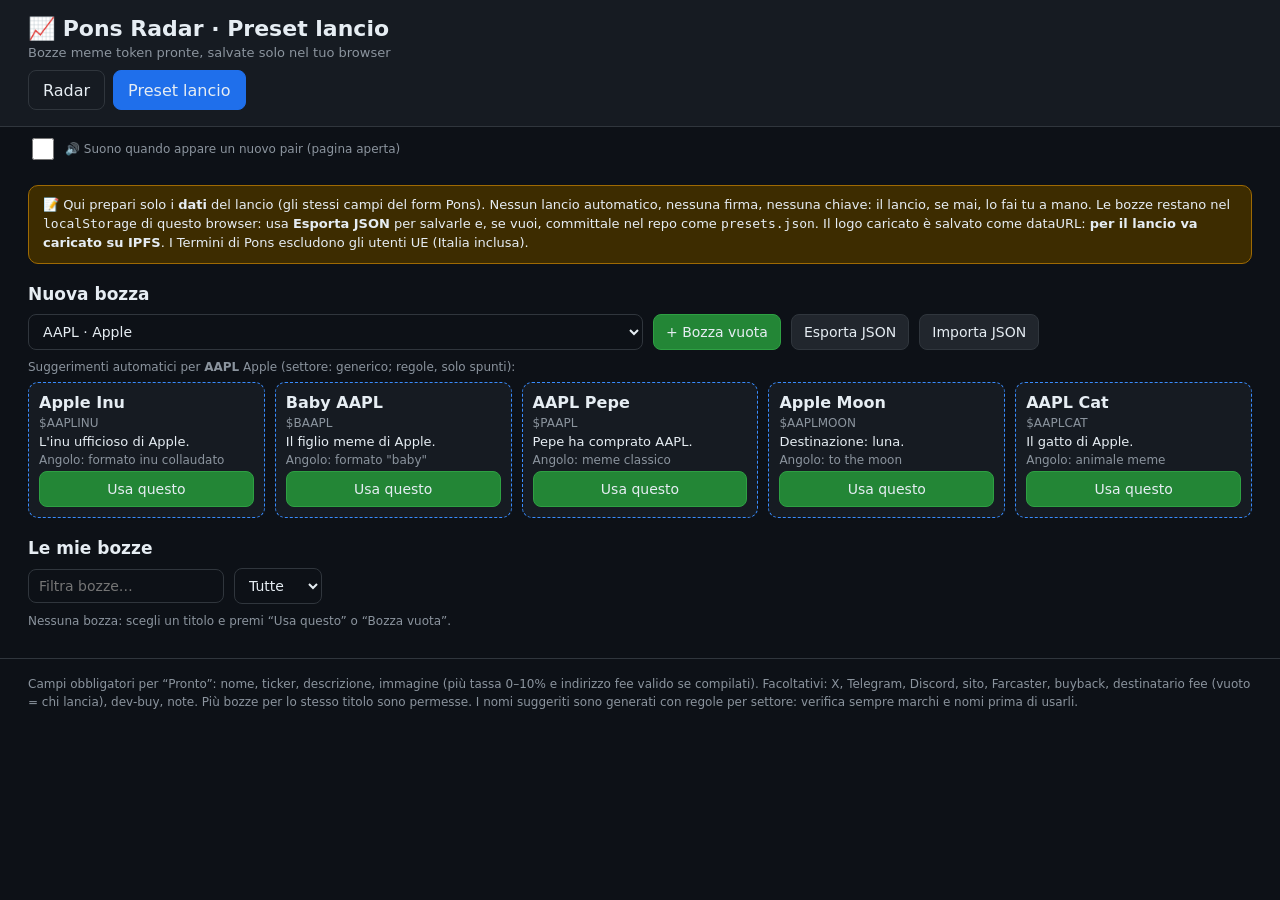
==== preset.html @ 4028372f "Aggiornamento automatico 2026-11-26T05:02:45Z" ====
<!DOCTYPE html><html lang="it"><head><meta charset="utf-8"><meta name="viewport" content="width=device-width, initial-scale=1, viewport-fit=cover"><meta name="apple-mobile-web-app-capable" content="yes"><meta name="apple-mobile-web-app-status-bar-style" content="black-translucent"><meta name="theme-color" content="#161b22"><meta name="format-detection" content="telephone=no"><meta name="referrer" content="no-referrer">
<link rel="icon" href="data:image/svg+xml,%3Csvg xmlns=%27http://www.w3.org/2000/svg%27 viewBox=%270 0 100 100%27%3E%3Ctext y=%27.9em%27 font-size=%2790%27%3E📈%3C/text%3E%3C/svg%3E">
<title>📈 Pons Radar · Preset lancio</title><link rel="stylesheet" href="style.css"><style>
.grid{display:grid;grid-template-columns:repeat(auto-fill,minmax(420px,1fr));gap:14px}.card{background:#161b22;border:1px solid #30363d;border-radius:12px;padding:14px;min-width:0}
.card h3{margin:0 0 8px;font-size:16px;display:flex;gap:8px;align-items:center;flex-wrap:wrap}.f{display:grid;grid-template-columns:1fr 1fr;gap:8px}.f label{display:flex;flex-direction:column;gap:4px;font-size:12px;color:#8b949e;min-width:0}.f .w{grid-column:1/-1}
.f input,.f textarea,.f select{width:100%;min-width:0}.f textarea{min-height:64px;resize:vertical}.row{display:flex;gap:8px;flex-wrap:wrap;margin-top:10px}.sg{display:flex;gap:6px;flex-wrap:wrap;margin:6px 0 10px}.sg button{background:#1c2a44;color:#79c0ff;border:1px dashed #388bfd;border-radius:999px;padding:5px 10px;font:inherit;font-size:12px;cursor:pointer;min-height:32px}
.lp{width:56px;height:56px;border-radius:10px;object-fit:cover;background:#21262d}.ck{flex-direction:row!important;align-items:center;gap:8px!important}.ck input{width:22px!important;height:22px;min-height:0!important}.miss{color:#ff7b72;font-size:12px;margin-top:6px}
@media (max-width:768px){.grid{grid-template-columns:1fr}.f{grid-template-columns:1fr}.sg button{min-height:44px}.row button.b{flex:1 1 45%}}.ready{border:2px solid #2ea043;background:#0c2615;border-radius:14px;padding:12px 14px;margin:14px 0}.ready h2{margin:4px 0 10px;color:#56d364}
.fl{display:grid;grid-template-columns:130px 1fr auto;gap:6px 10px;align-items:center;font-size:14px;border-bottom:1px solid #21262d;padding:4px 0}.fl .v{min-width:0;word-break:break-word}.fl button{min-height:36px}
.sgc{background:#161b22;border:1px dashed #388bfd;border-radius:10px;padding:10px;display:flex;flex-direction:column;gap:4px;min-width:0}.sgw{display:grid;grid-template-columns:repeat(auto-fill,minmax(220px,1fr));gap:10px;margin:8px 0 16px}
.bozza{background:#30363d;color:#c9d1d9}.tg{display:flex;align-items:center;gap:8px;min-height:44px;font-size:14px}.tg input{width:22px;height:22px}
@media (max-width:768px){.fl{grid-template-columns:1fr auto}.fl .k{grid-column:1/-1;color:#8b949e;font-size:12px}.fl button{min-height:44px}}</style></head><body>
<header><h1>📈 Pons Radar · Preset lancio</h1><div class="sub">Bozze meme token pronte, salvate solo nel tuo browser</div><nav><a href="index.html">Radar</a><a href="preset.html" class="on">Preset lancio</a></nav></header>
<main>
<div class="warn">📝 Qui prepari solo i <b>dati</b> del lancio (gli stessi campi del form Pons). Nessun lancio automatico, nessuna firma, nessuna chiave: il lancio, se mai, lo fai tu a mano. Le bozze restano nel <code>localStorage</code> di questo browser: usa <b>Esporta JSON</b> per salvarle e, se vuoi, committale nel repo come <code>presets.json</code>. Il logo caricato è salvato come dataURL: <b>per il lancio va caricato su IPFS</b>. I Termini di Pons escludono gli utenti UE (Italia inclusa).</div>
<div id="ready"></div>
<h2>Nuova bozza</h2>
<div class="ctrl"><select id="stock"></select><button class="b p" id="add">+ Bozza vuota</button><button class="b" id="exp">Esporta JSON</button><button class="b" id="imp">Importa JSON</button><input type="file" id="file" accept="application/json,.json" hidden></div>
<div class="mut" id="sgt"></div><div class="sgw" id="sg"></div>
<div id="repo"></div>
<h2>Le mie bozze</h2>
<div class="ctrl"><input id="q" type="search" placeholder="Filtra bozze…" autocomplete="off"><select id="fst"><option value="">Tutte</option><option value="ok">Pronto</option><option value="no">Bozza</option></select></div>
<div class="grid" id="list"></div>
</main>
<footer>Campi obbligatori per “Pronto”: nome, ticker, descrizione, immagine (più tassa 0–10% e indirizzo fee valido se compilati). Facoltativi: X, Telegram, Discord, sito, Farcaster, buyback, destinatario fee (vuoto = chi lancia), dev-buy, note. Più bozze per lo stesso titolo sono permesse. I nomi suggeriti sono generati con regole per settore: verifica sempre marchi e nomi prima di usarli.</footer>
<script src="suggest.js"></script>
<script>
const D={"data": {"novita": [{"tipo": "approvato", "ts": 1795442706, "ticker": "TTEQ", "nome": "T. Rowe Price Exchange-Traded Funds, Inc. T. Rowe Price Technology ETF", "indirizzo": "0x80e10255a83b257f5a8674d363f547842aa53b8e", "robinhood": true, "tx": "0x1c3d105931d25fce2a347db53f81972e808bc79bd007a8c5e53e38cdbde50665"}, {"tipo": "nuovo_rh", "ts": 1795184467, "ticker": "TTEQ", "nome": "T. Rowe Price Exchange-Traded Funds, Inc. T. Rowe Price Technology ETF", "indirizzo": "0x80e10255a83b257f5a8674d363f547842aa53b8e", "robinhood": true}, {"tipo": "nuovo_rh", "ts": 1795110269, "ticker": "ANT", "nome": "Anthropic, PBC Class A Common Stock", "indirizzo": "0xbbb6c29bcc3a1028a2b54310df73f4f7a3bcb373", "robinhood": true}, {"tipo": "approvato", "ts": 1795096882, "ticker": "ANT", "nome": "Anthropic, PBC Class A Common Stock", "indirizzo": "0xbbb6c29bcc3a1028a2b54310df73f4f7a3bcb373", "robinhood": true, "tx": "0x853a806e86414fe394d4fdfd27cd16bd503355f3565e5060ecc8e9c4b4cd1995"}, {"tipo": "approvato", "ts": 1793210263, "ticker": "BMNR", "nome": "BitMine Immersion Technologies", "indirizzo": "0x9a7842eded60b0fe1e03eec342c82a397c821ed0", "robinhood": true, "tx": "0x7d0bd73845bb0acd87fb9b02868874f377b2aaea1ae244f3273dd66fff19ecec"}, {"tipo": "approvato", "ts": 1793210263, "ticker": "DIS", "nome": "Disney", "indirizzo": "0x501b1b3b79750313ad2c4cccd08586c4c17d7283", "robinhood": true, "tx": "0x7d0bd73845bb0acd87fb9b02868874f377b2aaea1ae244f3273dd66fff19ecec"}, {"tipo": "approvato", "ts": 1793210263, "ticker": "GDX", "nome": "VanEck Gold Miners ETF", "indirizzo": "0xbdfa7a06458aa26b8e736e0fc87ad37c3bb8ac2e", "robinhood": true, "tx": "0x7d0bd73845bb0acd87fb9b02868874f377b2aaea1ae244f3273dd66fff19ecec"}, {"tipo": "approvato", "ts": 1793210263, "ticker": "JPM", "nome": "JPMorgan Chase", "indirizzo": "0x07c44da0848960bff894f17584db8b2f60b2409e", "robinhood": true, "tx": "0x7d0bd73845bb0acd87fb9b02868874f377b2aaea1ae244f3273dd66fff19ecec"}, {"tipo": "approvato", "ts": 1793210263, "ticker": "MCD", "nome": "McDonald's", "indirizzo": "0x2fdaa4604f10f4ae7f66fa48a174bcd25b1ece20", "robinhood": true, "tx": "0x7d0bd73845bb0acd87fb9b02868874f377b2aaea1ae244f3273dd66fff19ecec"}, {"tipo": "approvato", "ts": 1793210263, "ticker": "PYPL", "nome": "PayPal", "indirizzo": "0xa45abdc77918f7b9199b022eee400c0bc5712bd2", "robinhood": true, "tx": "0x7d0bd73845bb0acd87fb9b02868874f377b2aaea1ae244f3273dd66fff19ecec"}, {"tipo": "approvato", "ts": 1793210263, "ticker": "UBER", "nome": "Uber", "indirizzo": "0xbd335aa5a1693f0121a5c0ef18a080e9958da78b", "robinhood": true, "tx": "0x7d0bd73845bb0acd87fb9b02868874f377b2aaea1ae244f3273dd66fff19ecec"}, {"tipo": "approvato", "ts": 1793210263, "ticker": "V", "nome": "Visa", "indirizzo": "0x9bff87700337babf5099e99f322f888dafb1d551", "robinhood": true, "tx": "0x7d0bd73845bb0acd87fb9b02868874f377b2aaea1ae244f3273dd66fff19ecec"}], "baseline_ts": 1791838614, "aggiornato": 1795669339, "blocco": 123461527, "factory": "0x7ed598bcef8bd9edd8c97a195c6d13f40801ec7e", "metodo": "eth_getLogs (PairTokenApprovalUpdated + PairTokenEconomicsUpdated, blocchi da 10M) + eth_call approvedPairTokens/pairTokenEconomics", "primo_avvio": false, "conteggi": {"pons": 88, "nuovo": 0, "candidato": 125, "revocato": 0, "altro": 0, "pons_robinhood": 80, "robinhood_totale": 205}, "errori": [], "token": [{"indirizzo": "0x80e10255a83b257f5a8674d363f547842aa53b8e", "ticker": "TTEQ", "nome": "T. Rowe Price Exchange-Traded Funds, Inc. T. Rowe Price Technology ETF", "stato_rh": "active", "logo": "https://cdn.robinhood.com/ncw_assets/logos/0x80e10255a83b257f5a8674d363f547842aa53b8e.png", "isin": "US87283Q7925", "decimali": 18, "robinhood": true, "stato": "pons", "nuovo_rh": true, "approvato_ts": 1795442706, "approvato_tx": "0x1c3d105931d25fce2a347db53f81972e808bc79bd007a8c5e53e38cdbde50665", "revocato_ts": null, "economia": {"phantomQuote": "90977444933920706205", "graduationThreshold": "227443612334801765513", "decimali": 18, "soglia_graduazione": 227.443612, "phantom": 90.977445}, "eventi": 1, "visto_rh_ts": 1795184467, "explorer": "https://robinhoodchain.blockscout.com/token/0x80e10255a83b257f5a8674d363f547842aa53b8e"}, {"indirizzo": "0xbbb6c29bcc3a1028a2b54310df73f4f7a3bcb373", "ticker": "ANT", "nome": "Anthropic, PBC Class A Common Stock", "stato_rh": "active", "logo": "https://cdn.robinhood.com/ncw_assets/logos/0xbbb6c29bcc3a1028a2b54310df73f4f7a3bcb373.png", "isin": "US03703U1079", "decimali": 18, "robinhood": true, "stato": "pons", "nuovo_rh": true, "approvato_ts": 1795096882, "approvato_tx": "0x853a806e86414fe394d4fdfd27cd16bd503355f3565e5060ecc8e9c4b4cd1995", "revocato_ts": null, "economia": {"phantomQuote": "32402340807174885240", "graduationThreshold": "81005852017937213102", "decimali": 18, "soglia_graduazione": 81.005852, "phantom": 32.402341}, "eventi": 1, "visto_rh_ts": 1795110269, "explorer": "https://robinhoodchain.blockscout.com/token/0xbbb6c29bcc3a1028a2b54310df73f4f7a3bcb373"}, {"indirizzo": "0x9a7842eded60b0fe1e03eec342c82a397c821ed0", "ticker": "BMNR", "nome": "BitMine Immersion Technologies", "stato_rh": "active", "logo": "https://cdn.robinhood.com/ncw_assets/logos/0x9a7842eded60b0fe1e03eec342c82a397c821ed0.png", "isin": "US09175A2069", "decimali": 18, "robinhood": true, "stato": "pons", "approvato_ts": 1793210263, "approvato_tx": "0x7d0bd73845bb0acd87fb9b02868874f377b2aaea1ae244f3273dd66fff19ecec", "revocato_ts": null, "economia": {"phantomQuote": "203068115870751966756", "graduationThreshold": "507670289676879916891", "decimali": 18, "soglia_graduazione": 507.67029, "phantom": 203.068116}, "eventi": 1, "visto_rh_ts": 1793195979, "explorer": "https://robinhoodchain.blockscout.com/token/0x9a7842eded60b0fe1e03eec342c82a397c821ed0"}, {"indirizzo": "0x501b1b3b79750313ad2c4cccd08586c4c17d7283", "ticker": "DIS", "nome": "Disney", "stato_rh": "active", "logo": "https://cdn.robinhood.com/ncw_assets/logos/0x501b1b3b79750313ad2c4cccd08586c4c17d7283.png", "isin": "US2546871060", "decimali": 18, "robinhood": true, "stato": "pons", "approvato_ts": 1793210263, "approvato_tx": "0x7d0bd73845bb0acd87fb9b02868874f377b2aaea1ae244f3273dd66fff19ecec", "revocato_ts": null, "economia": {"phantomQuote": "24329030303030307927", "graduationThreshold": "60822575757575769819", "decimali": 18, "soglia_graduazione": 60.822576, "phantom": 24.32903}, "eventi": 1, "visto_rh_ts": 1793195979, "explorer": "https://robinhoodchain.blockscout.com/token/0x501b1b3b79750313ad2c4cccd08586c4c17d7283"}, {"indirizzo": "0xbdfa7a06458aa26b8e736e0fc87ad37c3bb8ac2e", "ticker": "GDX", "nome": "VanEck Gold Miners ETF", "stato_rh": "active", "logo": "https://cdn.robinhood.com/ncw_assets/logos/0xbdfa7a06458aa26b8e736e0fc87ad37c3bb8ac2e.png", "isin": "US92189F1066", "decimali": 18, "robinhood": true, "stato": "pons", "approvato_ts": 1793210263, "approvato_tx": "0x7d0bd73845bb0acd87fb9b02868874f377b2aaea1ae244f3273dd66fff19ecec", "revocato_ts": null, "economia": {"phantomQuote": "40148476177246850387", "graduationThreshold": "100371190443117125969", "decimali": 18, "soglia_graduazione": 100.37119, "phantom": 40.148476}, "eventi": 1, "visto_rh_ts": 1793195979, "explorer": "https://robinhoodchain.blockscout.com/token/0xbdfa7a06458aa26b8e736e0fc87ad37c3bb8ac2e"}, {"indirizzo": "0x07c44da0848960bff894f17584db8b2f60b2409e", "ticker": "JPM", "nome": "JPMorgan Chase", "stato_rh": "active", "logo": "https://cdn.robinhood.com/ncw_assets/logos/0x07c44da0848960bff894f17584db8b2f60b2409e.png", "isin": "US46625H1005", "decimali": 18, "robinhood": true, "stato": "pons", "approvato_ts": 1793210263, "approvato_tx": "0x7d0bd73845bb0acd87fb9b02868874f377b2aaea1ae244f3273dd66fff19ecec", "revocato_ts": null, "economia": {"phantomQuote": "9084958823159615983", "graduationThreshold": "22712397057899039958", "decimali": 18, "soglia_graduazione": 22.712397, "phantom": 9.084959}, "eventi": 1, "visto_rh_ts": 1793195979, "explorer": "https://robinhoodchain.blockscout.com/token/0x07c44da0848960bff894f17584db8b2f60b2409e"}, {"indirizzo": "0x2fdaa4604f10f4ae7f66fa48a174bcd25b1ece20", "ticker": "MCD", "nome": "McDonald's", "stato_rh": "active", "logo": "https://cdn.robinhood.com/ncw_assets/logos/0x2fdaa4604f10f4ae7f66fa48a174bcd25b1ece20.png", "isin": "US5801351017", "decimali": 18, "robinhood": true, "stato": "pons", "approvato_ts": 1793210263, "approvato_tx": "0x7d0bd73845bb0acd87fb9b02868874f377b2aaea1ae244f3273dd66fff19ecec", "revocato_ts": null, "economia": {"phantomQuote": "10550424530023727873", "graduationThreshold": "26376061325059319683", "decimali": 18, "soglia_graduazione": 26.376061, "phantom": 10.550425}, "eventi": 1, "visto_rh_ts": 1793195979, "explorer": "https://robinhoodchain.blockscout.com/token/0x2fdaa4604f10f4ae7f66fa48a174bcd25b1ece20"}, {"indirizzo": "0xa45abdc77918f7b9199b022eee400c0bc5712bd2", "ticker": "PYPL", "nome": "PayPal", "stato_rh": "active", "logo": "https://cdn.robinhood.com/ncw_assets/logos/0xa45abdc77918f7b9199b022eee400c0bc5712bd2.png", "isin": "US70450Y1038", "decimali": 18, "robinhood": true, "stato": "pons", "approvato_ts": 1793210263, "approvato_tx": "0x7d0bd73845bb0acd87fb9b02868874f377b2aaea1ae244f3273dd66fff19ecec", "revocato_ts": null, "economia": {"phantomQuote": "53676446937126838487", "graduationThreshold": "134191117342817096218", "decimali": 18, "soglia_graduazione": 134.191117, "phantom": 53.676447}, "eventi": 1, "visto_rh_ts": 1793195979, "explorer": "https://robinhoodchain.blockscout.com/token/0xa45abdc77918f7b9199b022eee400c0bc5712bd2"}, {"indirizzo": "0xbd335aa5a1693f0121a5c0ef18a080e9958da78b", "ticker": "UBER", "nome": "Uber", "stato_rh": "active", "logo": "https://cdn.robinhood.com/ncw_assets/logos/0xbd335aa5a1693f0121a5c0ef18a080e9958da78b.png", "isin": "US90353T1007", "decimali": 18, "robinhood": true, "stato": "pons", "approvato_ts": 1793210263, "approvato_tx": "0x7d0bd73845bb0acd87fb9b02868874f377b2aaea1ae244f3273dd66fff19ecec", "revocato_ts": null, "economia": {"phantomQuote": "44431803228285938813", "graduationThreshold": "111079508070714847033", "decimali": 18, "soglia_graduazione": 111.079508, "phantom": 44.431803}, "eventi": 1, "visto_rh_ts": 1793195979, "explorer": "https://robinhoodchain.blockscout.com/token/0xbd335aa5a1693f0121a5c0ef18a080e9958da78b"}, {"indirizzo": "0x9bff87700337babf5099e99f322f888dafb1d551", "ticker": "V", "nome": "Visa", "stato_rh": "active", "logo": "https://cdn.robinhood.com/ncw_assets/logos/0x9bff87700337babf5099e99f322f888dafb1d551.png", "isin": "US92826C8394", "decimali": 18, "robinhood": true, "stato": "pons", "approvato_ts": 1793210263, "approvato_tx": "0x7d0bd73845bb0acd87fb9b02868874f377b2aaea1ae244f3273dd66fff19ecec", "revocato_ts": null, "economia": {"phantomQuote": "7081926024568679987", "graduationThreshold": "17704815061421699968", "decimali": 18, "soglia_graduazione": 17.704815, "phantom": 7.081926}, "eventi": 1, "visto_rh_ts": 1793195979, "explorer": "https://robinhoodchain.blockscout.com/token/0x9bff87700337babf5099e99f322f888dafb1d551"}, {"indirizzo": "0x156e175dd063a8ce274c50654ef40e0032b3fbcf", "ticker": "AVGO", "nome": "Broadcom", "stato_rh": "active", "logo": "https://cdn.robinhood.com/ncw_assets/logos/0x156e175dd063a8ce274c50654ef40e0032b3fbcf.png", "isin": "US11135F1012", "decimali": 18, "robinhood": true, "stato": "pons", "approvato_ts": 1791497927, "approvato_tx": "0x247f802c02d1267c943897349a8339ae8977d4743d2957f0c8f649649342f1ef", "revocato_ts": null, "economia": {"phantomQuote": "9034927540934115220", "graduationThreshold": "22587318852335288052", "decimali": 18, "soglia_graduazione": 22.587319, "phantom": 9.034928}, "eventi": 1, "visto_rh_ts": 1791838614, "explorer": "https://robinhoodchain.blockscout.com/token/0x156e175dd063a8ce274c50654ef40e0032b3fbcf"}, {"indirizzo": "0x27c99fbde9d0d2aa4f4bfb4943f237843ddf6958", "ticker": "DDOG", "nome": "Datadog", "stato_rh": "active", "logo": "https://cdn.robinhood.com/ncw_assets/logos/0x27c99fbde9d0d2aa4f4bfb4943f237843ddf6958.png", "isin": "US23804L1035", "decimali": 18, "robinhood": true, "stato": "pons", "approvato_ts": 1791497927, "approvato_tx": "0x247f802c02d1267c943897349a8339ae8977d4743d2957f0c8f649649342f1ef", "revocato_ts": null, "economia": {"phantomQuote": "17558190168395987370", "graduationThreshold": "43895475420989968425", "decimali": 18, "soglia_graduazione": 43.895475, "phantom": 17.55819}, "eventi": 1, "visto_rh_ts": 1791838614, "explorer": "https://robinhoodchain.blockscout.com/token/0x27c99fbde9d0d2aa4f4bfb4943f237843ddf6958"}, {"indirizzo": "0x9d9c6684f596f66a64c030b93a886d51fd4d7931", "ticker": "NBIS", "nome": "Nebius Group", "stato_rh": "active", "logo": "https://cdn.robinhood.com/ncw_assets/logos/0x9d9c6684f596f66a64c030b93a886d51fd4d7931.png", "isin": "NL0009805522", "decimali": 18, "robinhood": true, "stato": "pons", "approvato_ts": 1791497927, "approvato_tx": "0x247f802c02d1267c943897349a8339ae8977d4743d2957f0c8f649649342f1ef", "revocato_ts": null, "economia": {"phantomQuote": "32732602491506231171", "graduationThreshold": "81831506228765577929", "decimali": 18, "soglia_graduazione": 81.831506, "phantom": 32.732602}, "eventi": 1, "visto_rh_ts": 1791838614, "explorer": "https://robinhoodchain.blockscout.com/token/0x9d9c6684f596f66a64c030b93a886d51fd4d7931"}, {"indirizzo": "0xb0992820e760d836549ba69bc7598b4af75dee03", "ticker": "ORCL", "nome": "Oracle", "stato_rh": "active", "logo": "https://cdn.robinhood.com/ncw_assets/logos/0xb0992820e760d836549ba69bc7598b4af75dee03.png", "isin": "US68389X1054", "decimali": 18, "robinhood": true, "stato": "pons", "approvato_ts": 1791497927, "approvato_tx": "0x247f802c02d1267c943897349a8339ae8977d4743d2957f0c8f649649342f1ef", "revocato_ts": null, "economia": {"phantomQuote": "27075755689266304769", "graduationThreshold": "67689389223165761924", "decimali": 18, "soglia_graduazione": 67.689389, "phantom": 27.075756}, "eventi": 1, "visto_rh_ts": 1791838614, "explorer": "https://robinhoodchain.blockscout.com/token/0xb0992820e760d836549ba69bc7598b4af75dee03"}, {"indirizzo": "0x1cdad396db64bda184d5182a97dd9b3c62100b7d", "ticker": "P", "nome": "Everpure", "stato_rh": "active", "logo": "https://cdn.robinhood.com/ncw_assets/logos/0x1cdad396db64bda184d5182a97dd9b3c62100b7d.png", "isin": "US74624M1027", "decimali": 18, "robinhood": true, "stato": "pons", "approvato_ts": 1791497927, "approvato_tx": "0x247f802c02d1267c943897349a8339ae8977d4743d2957f0c8f649649342f1ef", "revocato_ts": null, "economia": {"phantomQuote": "29446469833119385903", "graduationThreshold": "73616174582798464757", "decimali": 18, "soglia_graduazione": 73.616175, "phantom": 29.44647}, "eventi": 1, "visto_rh_ts": 1791838614, "explorer": "https://robinhoodchain.blockscout.com/token/0x1cdad396db64bda184d5182a97dd9b3c62100b7d"}, {"indirizzo": "0x9b23573b156b52565012f5ce02cdf60afbaa70be", "ticker": "PENG", "nome": "Penguin Solutions", "stato_rh": "active", "logo": "https://cdn.robinhood.com/ncw_assets/logos/0x9b23573b156b52565012f5ce02cdf60afbaa70be.png", "isin": "US7069151055", "decimali": 18, "robinhood": true, "stato": "pons", "approvato_ts": 1791497927, "approvato_tx": "0x247f802c02d1267c943897349a8339ae8977d4743d2957f0c8f649649342f1ef", "revocato_ts": null, "economia": {"phantomQuote": "74379068887693682803", "graduationThreshold": "185947672219234207007", "decimali": 18, "soglia_graduazione": 185.947672, "phantom": 74.379069}, "eventi": 1, "visto_rh_ts": 1791838614, "explorer": "https://robinhoodchain.blockscout.com/token/0x9b23573b156b52565012f5ce02cdf60afbaa70be"}, {"indirizzo": "0x75742c18bc1f1c5c5f448f4c9d9c6f66dafaaa38", "ticker": "SOXX", "nome": "iShares Semiconductor ETF", "stato_rh": "active", "logo": "https://cdn.robinhood.com/ncw_assets/logos/0x75742c18bc1f1c5c5f448f4c9d9c6f66dafaaa38.png", "isin": "US4642875235", "decimali": 18, "robinhood": true, "stato": "pons", "approvato_ts": 1791497927, "approvato_tx": "0x247f802c02d1267c943897349a8339ae8977d4743d2957f0c8f649649342f1ef", "revocato_ts": null, "economia": {"phantomQuote": "7380627140579709444", "graduationThreshold": "18451567851449273610", "decimali": 18, "soglia_graduazione": 18.451568, "phantom": 7.380627}, "eventi": 1, "visto_rh_ts": 1791838614, "explorer": "https://robinhoodchain.blockscout.com/token/0x75742c18bc1f1c5c5f448f4c9d9c6f66dafaaa38"}, {"indirizzo": "0x63c12667638f2ae6fc6ae09b43d98ec84a8586ea", "ticker": "wsNET", "nome": "Wrapped Staked NET", "robinhood": false, "logo": "", "stato": "pons", "approvato_ts": 1790380172, "approvato_tx": "0x557f66db1ffc46efb54f8bab4e02d7fbdd93fa5d93dca0907f3c7e35c17f4473", "revocato_ts": null, "economia": {"phantomQuote": "4516035493153025059", "graduationThreshold": "11290088732882562649", "decimali": 18, "soglia_graduazione": 11.290089, "phantom": 4.516035}, "eventi": 1, "visto_rh_ts": null, "explorer": "https://robinhoodchain.blockscout.com/token/0x63c12667638f2ae6fc6ae09b43d98ec84a8586ea"}, {"indirizzo": "0x07ebb29a38fbcb41563817e5e19f2cec619c90d2", "ticker": "BUN", "nome": "Bundle Cat", "robinhood": false, "logo": "", "stato": "pons", "approvato_ts": 1790301579, "approvato_tx": "0x542055e63455ebf14d5744233f81cbcdbff670b196c228bef3943f8ef6d2ee0d", "revocato_ts": null, "economia": {"phantomQuote": "179120662876056642348632", "graduationThreshold": "447801657190141605871580", "decimali": 18, "soglia_graduazione": 447801.65719, "phantom": 179120.662876}, "eventi": 1, "visto_rh_ts": null, "explorer": "https://robinhoodchain.blockscout.com/token/0x07ebb29a38fbcb41563817e5e19f2cec619c90d2"}, {"indirizzo": "0x56910d4409f3a0c78c64dd8d0545ff0705389870", "ticker": "Index", "nome": "The Index", "robinhood": false, "logo": "", "stato": "pons", "approvato_ts": 1790014553, "approvato_tx": "0x0669d9bbb7ee89737f44df40740946f83273f85a7477e9740be344a3c5312dbb", "revocato_ts": null, "economia": {"phantomQuote": "659640171971840030686683", "graduationThreshold": "1649100429929600076716708", "decimali": 18, "soglia_graduazione": 1649100.42993, "phantom": 659640.171972}, "eventi": 1, "visto_rh_ts": null, "explorer": "https://robinhoodchain.blockscout.com/token/0x56910d4409f3a0c78c64dd8d0545ff0705389870"}, {"indirizzo": "0xaa07a0e9209e16ac99708c3ec70159c6ef3128a3", "ticker": "ORBIO", "nome": "Orbio.so", "robinhood": false, "logo": "", "stato": "pons", "approvato_ts": 1789780456, "approvato_tx": "0xc91945e32c97a2f0e0b73e5533050116d768579859f93ada809087103e45212c", "revocato_ts": null, "economia": {"phantomQuote": "222238002012227357963707", "graduationThreshold": "555595005030568394909267", "decimali": 18, "soglia_graduazione": 555595.005031, "phantom": 222238.002012}, "eventi": 1, "visto_rh_ts": null, "explorer": "https://robinhoodchain.blockscout.com/token/0xaa07a0e9209e16ac99708c3ec70159c6ef3128a3"}, {"indirizzo": "0xab093def657f15df31b33922a95e047add645b29", "ticker": "SHROOM", "nome": "MUSHROOM", "robinhood": false, "logo": "", "stato": "pons", "approvato_ts": 1789780456, "approvato_tx": "0xc91945e32c97a2f0e0b73e5533050116d768579859f93ada809087103e45212c", "revocato_ts": null, "economia": {"phantomQuote": "5844085596335992734587703", "graduationThreshold": "14610213990839981836469259", "decimali": 18, "soglia_graduazione": 14610213.99084, "phantom": 5844085.596336}, "eventi": 1, "visto_rh_ts": null, "explorer": "https://robinhoodchain.blockscout.com/token/0xab093def657f15df31b33922a95e047add645b29"}, {"indirizzo": "0x116f00968269b7bfbad4109ce591d6e74c0601d4", "ticker": "NET", "nome": "Cloudflare, Inc. Class A common stock", "stato_rh": "active", "logo": "https://cdn.robinhood.com/ncw_assets/logos/0x116f00968269b7bfbad4109ce591d6e74c0601d4.png", "isin": "US18915M1071", "decimali": 18, "robinhood": true, "stato": "pons", "approvato_ts": 1789092161, "approvato_tx": "0x13b115722d66b0abf0a683b7df1fe65d7540669382cde59cd35b5ef51da4d25c", "revocato_ts": null, "economia": {"phantomQuote": "10075958863517517721", "graduationThreshold": "25189897158793794303", "decimali": 18, "soglia_graduazione": 25.189897, "phantom": 10.075959}, "eventi": 1, "visto_rh_ts": 1791838614, "explorer": "https://robinhoodchain.blockscout.com/token/0x116f00968269b7bfbad4109ce591d6e74c0601d4"}, {"indirizzo": "0x4d21483a44bf67a86b77e3da301411880797d452", "ticker": "BA", "nome": "Boeing", "stato_rh": "active", "logo": "https://cdn.robinhood.com/ncw_assets/logos/0x4d21483a44bf67a86b77e3da301411880797d452.png", "isin": "US0970231058", "decimali": 18, "robinhood": true, "stato": "pons", "approvato_ts": 1789081877, "approvato_tx": "0xfa063d2b17c98b222b7f32b3c4267aea16ae373c099ea99f3b3603f0cc1fc74a", "revocato_ts": null, "economia": {"phantomQuote": "18156220868144984789", "graduationThreshold": "45390552170362461974", "decimali": 18, "soglia_graduazione": 45.390552, "phantom": 18.156221}, "eventi": 1, "visto_rh_ts": 1791838614, "explorer": "https://robinhoodchain.blockscout.com/token/0x4d21483a44bf67a86b77e3da301411880797d452"}, {"indirizzo": "0xae517a2903e68bd929dfd15be875f8369d53e94a", "ticker": "CEG", "nome": "Constellation Energy", "stato_rh": "active", "logo": "https://cdn.robinhood.com/ncw_assets/logos/0xae517a2903e68bd929dfd15be875f8369d53e94a.png", "isin": "US21037T1097", "decimali": 18, "robinhood": true, "stato": "pons", "approvato_ts": 1789081877, "approvato_tx": "0xfa063d2b17c98b222b7f32b3c4267aea16ae373c099ea99f3b3603f0cc1fc74a", "revocato_ts": null, "economia": {"phantomQuote": "11644512058643227279", "graduationThreshold": "29111280146608068199", "decimali": 18, "soglia_graduazione": 29.11128, "phantom": 11.644512}, "eventi": 1, "visto_rh_ts": 1791838614, "explorer": "https://robinhoodchain.blockscout.com/token/0xae517a2903e68bd929dfd15be875f8369d53e94a"}, {"indirizzo": "0x7f0abef0c07280f82c6a08ead09ded6bae2c13fc", "ticker": "EWY", "nome": "iShares MSCI South Korea fund", "stato_rh": "active", "logo": "https://cdn.robinhood.com/ncw_assets/logos/0x7f0abef0c07280f82c6a08ead09ded6bae2c13fc.png", "isin": "US4642867729", "decimali": 18, "robinhood": true, "stato": "pons", "approvato_ts": 1789081877, "approvato_tx": "0xfa063d2b17c98b222b7f32b3c4267aea16ae373c099ea99f3b3603f0cc1fc74a", "revocato_ts": null, "economia": {"phantomQuote": "22548672179747229126", "graduationThreshold": "56371680449368072815", "decimali": 18, "soglia_graduazione": 56.37168, "phantom": 22.548672}, "eventi": 1, "visto_rh_ts": 1791838614, "explorer": "https://robinhoodchain.blockscout.com/token/0x7f0abef0c07280f82c6a08ead09ded6bae2c13fc"}, {"indirizzo": "0xc72b96e0e48ecd4dc75e1e45396e26300bc39681", "ticker": "INTC", "nome": "Intel", "stato_rh": "active", "logo": "https://cdn.robinhood.com/ncw_assets/logos/0xc72b96e0e48ecd4dc75e1e45396e26300bc39681.png", "isin": "US4581401001", "decimali": 18, "robinhood": true, "stato": "pons", "approvato_ts": 1789081877, "approvato_tx": "0xfa063d2b17c98b222b7f32b3c4267aea16ae373c099ea99f3b3603f0cc1fc74a", "revocato_ts": null, "economia": {"phantomQuote": "53131480841489153594", "graduationThreshold": "132828702103722883986", "decimali": 18, "soglia_graduazione": 132.828702, "phantom": 53.131481}, "eventi": 1, "visto_rh_ts": 1791838614, "explorer": "https://robinhoodchain.blockscout.com/token/0xc72b96e0e48ecd4dc75e1e45396e26300bc39681"}, {"indirizzo": "0x329fcaceb9ad6f9580dd5f643fed0646900d043c", "ticker": "LMT", "nome": "Lockheed", "stato_rh": "active", "logo": "https://cdn.robinhood.com/ncw_assets/logos/0x329fcaceb9ad6f9580dd5f643fed0646900d043c.png", "isin": "US5398301094", "decimali": 18, "robinhood": true, "stato": "pons", "approvato_ts": 1789081877, "approvato_tx": "0xfa063d2b17c98b222b7f32b3c4267aea16ae373c099ea99f3b3603f0cc1fc74a", "revocato_ts": null, "economia": {"phantomQuote": "5057797771211222238", "graduationThreshold": "12644494428028055596", "decimali": 18, "soglia_graduazione": 12.644494, "phantom": 5.057798}, "eventi": 1, "visto_rh_ts": 1791838614, "explorer": "https://robinhoodchain.blockscout.com/token/0x329fcaceb9ad6f9580dd5f643fed0646900d043c"}, {"indirizzo": "0x59818904ab4ce163b3ce4ffb64f2d6ca02c434b4", "ticker": "QUBT", "nome": "Quantum Computing", "stato_rh": "active", "logo": "https://cdn.robinhood.com/ncw_assets/logos/0x59818904ab4ce163b3ce4ffb64f2d6ca02c434b4.png", "isin": "US74766W1080", "decimali": 18, "robinhood": true, "stato": "pons", "approvato_ts": 1789081877, "approvato_tx": "0xfa063d2b17c98b222b7f32b3c4267aea16ae373c099ea99f3b3603f0cc1fc74a", "revocato_ts": null, "economia": {"phantomQuote": "616266268656716384105", "graduationThreshold": "1540665671641790960262", "decimali": 18, "soglia_graduazione": 1540.665672, "phantom": 616.266269}, "eventi": 1, "visto_rh_ts": 1791838614, "explorer": "https://robinhoodchain.blockscout.com/token/0x59818904ab4ce163b3ce4ffb64f2d6ca02c434b4"}, {"indirizzo": "0xfde6b5d9bb419b10c23268c74e369abff39c0460", "ticker": "RCAT", "nome": "Red Cat", "stato_rh": "active", "logo": "https://cdn.robinhood.com/ncw_assets/logos/0xfde6b5d9bb419b10c23268c74e369abff39c0460.png", "isin": "US75644T1007", "decimali": 18, "robinhood": true, "stato": "pons", "approvato_ts": 1789081877, "approvato_tx": "0xfa063d2b17c98b222b7f32b3c4267aea16ae373c099ea99f3b3603f0cc1fc74a", "revocato_ts": null, "economia": {"phantomQuote": "1482199384615384570325", "graduationThreshold": "3705498461538461425814", "decimali": 18, "soglia_graduazione": 3705.498462, "phantom": 1482.199385}, "eventi": 1, "visto_rh_ts": 1791838614, "explorer": "https://robinhoodchain.blockscout.com/token/0xfde6b5d9bb419b10c23268c74e369abff39c0460"}, {"indirizzo": "0x3b14c39e89d60d627b42a1a4ca45b5bb45fc12e2", "ticker": "RKLB", "nome": "Rocket Lab Corporation", "stato_rh": "active", "logo": "https://cdn.robinhood.com/ncw_assets/logos/0x3b14c39e89d60d627b42a1a4ca45b5bb45fc12e2.png", "isin": "US7731211089", "decimali": 18, "robinhood": true, "stato": "pons", "approvato_ts": 1789081877, "approvato_tx": "0xfa063d2b17c98b222b7f32b3c4267aea16ae373c099ea99f3b3603f0cc1fc74a", "revocato_ts": null, "economia": {"phantomQuote": "58973450316261996045", "graduationThreshold": "147433625790654990113", "decimali": 18, "soglia_graduazione": 147.433626, "phantom": 58.97345}, "eventi": 1, "visto_rh_ts": 1791838614, "explorer": "https://robinhoodchain.blockscout.com/token/0x3b14c39e89d60d627b42a1a4ca45b5bb45fc12e2"}, {"indirizzo": "0xba0cab75495255d0cb58e22b648bfed4ecd1f47e", "ticker": "SNOW", "nome": "Snowflake", "stato_rh": "active", "logo": "https://cdn.robinhood.com/ncw_assets/logos/0xba0cab75495255d0cb58e22b648bfed4ecd1f47e.png", "isin": "US8334451098", "decimali": 18, "robinhood": true, "stato": "pons", "approvato_ts": 1789081877, "approvato_tx": "0xfa063d2b17c98b222b7f32b3c4267aea16ae373c099ea99f3b3603f0cc1fc74a", "revocato_ts": null, "economia": {"phantomQuote": "10798359112306656705", "graduationThreshold": "26995897780766641763", "decimali": 18, "soglia_graduazione": 26.995898, "phantom": 10.798359}, "eventi": 1, "visto_rh_ts": 1791838614, "explorer": "https://robinhoodchain.blockscout.com/token/0xba0cab75495255d0cb58e22b648bfed4ecd1f47e"}, {"indirizzo": "0xf3081494b87e8d5fb7960f066e931d1d0e6e3d67", "ticker": "TAO", "nome": "Bittensor", "robinhood": false, "logo": "", "stato": "pons", "approvato_ts": 1788735185, "approvato_tx": "0x9c93ba824b832f2f2387fd594182b52c58945350634af4ca4729100a80595481", "revocato_ts": null, "economia": {"phantomQuote": "15130066162738638146", "graduationThreshold": "37825165406846595366", "decimali": 18, "soglia_graduazione": 37.825165, "phantom": 15.130066}, "eventi": 1, "visto_rh_ts": null, "explorer": "https://robinhoodchain.blockscout.com/token/0xf3081494b87e8d5fb7960f066e931d1d0e6e3d67"}, {"indirizzo": "0x05a3d1cd21d0c88145e82600e62e7e496e0f222b", "ticker": "AMC", "nome": "AMC Entertainment", "stato_rh": "active", "logo": "https://cdn.robinhood.com/ncw_assets/logos/0x05a3d1cd21d0c88145e82600e62e7e496e0f222b.png", "isin": "US00165C3025", "decimali": 18, "robinhood": true, "stato": "pons", "approvato_ts": 1788540522, "approvato_tx": "0xb4aaf027b105aba6268762cdb68dc7fc363b8432d344ee6900536cf36f44183f", "revocato_ts": null, "economia": {"phantomQuote": "1066251816873870777516", "graduationThreshold": "2665629542184676943792", "decimali": 18, "soglia_graduazione": 2665.629542, "phantom": 1066.251817}, "eventi": 1, "visto_rh_ts": 1791838614, "explorer": "https://robinhoodchain.blockscout.com/token/0x05a3d1cd21d0c88145e82600e62e7e496e0f222b"}, {"indirizzo": "0xad25ac6c84d497db898fa1e8387bf6af3532a1c4", "ticker": "BABA", "nome": "Alibaba", "stato_rh": "active", "logo": "https://cdn.robinhood.com/ncw_assets/logos/0xad25ac6c84d497db898fa1e8387bf6af3532a1c4.png", "isin": "US01609W1027", "decimali": 18, "robinhood": true, "stato": "pons", "approvato_ts": 1788540522, "approvato_tx": "0xb4aaf027b105aba6268762cdb68dc7fc363b8432d344ee6900536cf36f44183f", "revocato_ts": null, "economia": {"phantomQuote": "34183888578754649717", "graduationThreshold": "85459721446886624294", "decimali": 18, "soglia_graduazione": 85.459721, "phantom": 34.183889}, "eventi": 1, "visto_rh_ts": 1791838614, "explorer": "https://robinhoodchain.blockscout.com/token/0xad25ac6c84d497db898fa1e8387bf6af3532a1c4"}, {"indirizzo": "0x822cc93ffd030293e9842c30bbd678f530701867", "ticker": "BE", "nome": "Bloom Energy", "stato_rh": "active", "logo": "https://cdn.robinhood.com/ncw_assets/logos/0x822cc93ffd030293e9842c30bbd678f530701867.png", "isin": "US0937121079", "decimali": 18, "robinhood": true, "stato": "pons", "approvato_ts": 1788540522, "approvato_tx": "0xb4aaf027b105aba6268762cdb68dc7fc363b8432d344ee6900536cf36f44183f", "revocato_ts": null, "economia": {"phantomQuote": "19089002662946993427", "graduationThreshold": "47722506657367483568", "decimali": 18, "soglia_graduazione": 47.722507, "phantom": 19.089003}, "eventi": 1, "visto_rh_ts": 1791838614, "explorer": "https://robinhoodchain.blockscout.com/token/0x822cc93ffd030293e9842c30bbd678f530701867"}, {"indirizzo": "0xcef9027c7d6985b85f0ba431125073529a947a68", "ticker": "BULL", "nome": "Webull", "stato_rh": "active", "logo": "https://cdn.robinhood.com/ncw_assets/logos/0xcef9027c7d6985b85f0ba431125073529a947a68.png", "isin": "KYG9572D1034", "decimali": 18, "robinhood": true, "stato": "pons", "approvato_ts": 1788540522, "approvato_tx": "0xb4aaf027b105aba6268762cdb68dc7fc363b8432d344ee6900536cf36f44183f", "revocato_ts": null, "economia": {"phantomQuote": "664434206896551966720", "graduationThreshold": "1661085517241379916801", "decimali": 18, "soglia_graduazione": 1661.085517, "phantom": 664.434207}, "eventi": 1, "visto_rh_ts": 1791838614, "explorer": "https://robinhoodchain.blockscout.com/token/0xcef9027c7d6985b85f0ba431125073529a947a68"}, {"indirizzo": "0x25c288e6d899b9bc30160965ad9644c67e73be0c", "ticker": "F", "nome": "Ford Motor", "stato_rh": "active", "logo": "https://cdn.robinhood.com/ncw_assets/logos/0x25c288e6d899b9bc30160965ad9644c67e73be0c.png", "isin": "US3453708600", "decimali": 18, "robinhood": true, "stato": "pons", "approvato_ts": 1788540522, "approvato_tx": "0xb4aaf027b105aba6268762cdb68dc7fc363b8432d344ee6900536cf36f44183f", "revocato_ts": null, "economia": {"phantomQuote": "252055570173852992399", "graduationThreshold": "630138925434632480999", "decimali": 18, "soglia_graduazione": 630.138925, "phantom": 252.05557}, "eventi": 1, "visto_rh_ts": 1791838614, "explorer": "https://robinhoodchain.blockscout.com/token/0x25c288e6d899b9bc30160965ad9644c67e73be0c"}, {"indirizzo": "0x980dcf6766fa79f5cf0c4aadb3ab477ff15a9619", "ticker": "IBM", "nome": "IBM", "stato_rh": "active", "logo": "https://cdn.robinhood.com/ncw_assets/logos/0x980dcf6766fa79f5cf0c4aadb3ab477ff15a9619.png", "isin": "US4592001014", "decimali": 18, "robinhood": true, "stato": "pons", "approvato_ts": 1788540522, "approvato_tx": "0xb4aaf027b105aba6268762cdb68dc7fc363b8432d344ee6900536cf36f44183f", "revocato_ts": null, "economia": {"phantomQuote": "12545934800566204012", "graduationThreshold": "31364837001415510031", "decimali": 18, "soglia_graduazione": 31.364837, "phantom": 12.545935}, "eventi": 1, "visto_rh_ts": 1791838614, "explorer": "https://robinhoodchain.blockscout.com/token/0x980dcf6766fa79f5cf0c4aadb3ab477ff15a9619"}, {"indirizzo": "0xacef2e09adb47ad6abebad9ff06689e60615c2b6", "ticker": "INDA", "nome": "iShares MSCI India ETF", "stato_rh": "active", "logo": "https://cdn.robinhood.com/ncw_assets/logos/0xacef2e09adb47ad6abebad9ff06689e60615c2b6.png", "isin": "US46429B5984", "decimali": 18, "robinhood": true, "stato": "pons", "approvato_ts": 1788540522, "approvato_tx": "0xb4aaf027b105aba6268762cdb68dc7fc363b8432d344ee6900536cf36f44183f", "revocato_ts": null, "economia": {"phantomQuote": "55571790040376858229", "graduationThreshold": "138929475100942145574", "decimali": 18, "soglia_graduazione": 138.929475, "phantom": 55.57179}, "eventi": 1, "visto_rh_ts": 1791838614, "explorer": "https://robinhoodchain.blockscout.com/token/0xacef2e09adb47ad6abebad9ff06689e60615c2b6"}, {"indirizzo": "0xe0444ef8bf4ed74f74fd73686e2ddf4c1c5591e8", "ticker": "NFLX", "nome": "Netflix", "stato_rh": "active", "logo": "https://cdn.robinhood.com/ncw_assets/logos/0xe0444ef8bf4ed74f74fd73686e2ddf4c1c5591e8.png", "isin": "US64110L1061", "decimali": 18, "robinhood": true, "stato": "pons", "approvato_ts": 1788540522, "approvato_tx": "0xb4aaf027b105aba6268762cdb68dc7fc363b8432d344ee6900536cf36f44183f", "revocato_ts": null, "economia": {"phantomQuote": "49968427949787614790", "graduationThreshold": "124921069874469036976", "decimali": 18, "soglia_graduazione": 124.92107, "phantom": 49.968428}, "eventi": 1, "visto_rh_ts": 1791838614, "explorer": "https://robinhoodchain.blockscout.com/token/0xe0444ef8bf4ed74f74fd73686e2ddf4c1c5591e8"}, {"indirizzo": "0x408c14038a04f7bd235329e26d2bf569ee20e250", "ticker": "NU", "nome": "Nu", "stato_rh": "active", "logo": "https://cdn.robinhood.com/ncw_assets/logos/0x408c14038a04f7bd235329e26d2bf569ee20e250.png", "isin": "KYG6683N1034", "decimali": 18, "robinhood": true, "stato": "pons", "approvato_ts": 1788540522, "approvato_tx": "0xb4aaf027b105aba6268762cdb68dc7fc363b8432d344ee6900536cf36f44183f", "revocato_ts": null, "economia": {"phantomQuote": "248404764769582482410", "graduationThreshold": "621011911923956206026", "decimali": 18, "soglia_graduazione": 621.011912, "phantom": 248.404765}, "eventi": 1, "visto_rh_ts": 1791838614, "explorer": "https://robinhoodchain.blockscout.com/token/0x408c14038a04f7bd235329e26d2bf569ee20e250"}, {"indirizzo": "0x92fd66527192e3e61d4ddd13322aa222de86f9b5", "ticker": "SGOV", "nome": "iShares 0-3 Month Treasury Bond", "stato_rh": "active", "logo": "https://cdn.robinhood.com/ncw_assets/logos/0x92fd66527192e3e61d4ddd13322aa222de86f9b5.png", "isin": "US46436E7186", "decimali": 18, "robinhood": true, "stato": "pons", "approvato_ts": 1788540522, "approvato_tx": "0xb4aaf027b105aba6268762cdb68dc7fc363b8432d344ee6900536cf36f44183f", "revocato_ts": null, "economia": {"phantomQuote": "28448864394744314133", "graduationThreshold": "71122160986860785332", "decimali": 18, "soglia_graduazione": 71.122161, "phantom": 28.448864}, "eventi": 1, "visto_rh_ts": 1791838614, "explorer": "https://robinhoodchain.blockscout.com/token/0x92fd66527192e3e61d4ddd13322aa222de86f9b5"}, {"indirizzo": "0xf53f66751b1eff985311b693531e3290f600c410", "ticker": "SHOP", "nome": "Shopify", "stato_rh": "active", "logo": "https://cdn.robinhood.com/ncw_assets/logos/0xf53f66751b1eff985311b693531e3290f600c410.png", "isin": "CA82509L1076", "decimali": 18, "robinhood": true, "stato": "pons", "approvato_ts": 1788540522, "approvato_tx": "0xb4aaf027b105aba6268762cdb68dc7fc363b8432d344ee6900536cf36f44183f", "revocato_ts": null, "economia": {"phantomQuote": "22013063333404420846", "graduationThreshold": "55032658333511052116", "decimali": 18, "soglia_graduazione": 55.032658, "phantom": 22.013063}, "eventi": 1, "visto_rh_ts": 1791838614, "explorer": "https://robinhoodchain.blockscout.com/token/0xf53f66751b1eff985311b693531e3290f600c410"}, {"indirizzo": "0x411efb0e7f985935daec3d4c3ebaea0d0ad7d89f", "ticker": "SLV", "nome": "iShares Silver Trust", "stato_rh": "active", "logo": "https://cdn.robinhood.com/ncw_assets/logos/0x411efb0e7f985935daec3d4c3ebaea0d0ad7d89f.png", "isin": "US46428Q1094", "decimali": 18, "robinhood": true, "stato": "pons", "approvato_ts": 1788540522, "approvato_tx": "0xb4aaf027b105aba6268762cdb68dc7fc363b8432d344ee6900536cf36f44183f", "revocato_ts": null, "economia": {"phantomQuote": "75425073068893533114", "graduationThreshold": "188562682672233832787", "decimali": 18, "soglia_graduazione": 188.562683, "phantom": 75.425073}, "eventi": 1, "visto_rh_ts": 1791838614, "explorer": "https://robinhoodchain.blockscout.com/token/0x411efb0e7f985935daec3d4c3ebaea0d0ad7d89f"}, {"indirizzo": "0xf23250dac154d05bb671cb0d0ebef3c635c79ce2", "ticker": "UPS", "nome": "UPS", "stato_rh": "active", "logo": "https://cdn.robinhood.com/ncw_assets/logos/0xf23250dac154d05bb671cb0d0ebef3c635c79ce2.png", "isin": "US9113121068", "decimali": 18, "robinhood": true, "stato": "pons", "approvato_ts": 1788540522, "approvato_tx": "0xb4aaf027b105aba6268762cdb68dc7fc363b8432d344ee6900536cf36f44183f", "revocato_ts": null, "economia": {"phantomQuote": "26434611698834065522", "graduationThreshold": "66086529247085163807", "decimali": 18, "soglia_graduazione": 66.086529, "phantom": 26.434612}, "eventi": 1, "visto_rh_ts": 1791838614, "explorer": "https://robinhoodchain.blockscout.com/token/0xf23250dac154d05bb671cb0d0ebef3c635c79ce2"}, {"indirizzo": "0x41f4267525a8aff329540ef24fd83d9044758b33", "ticker": "FIG", "nome": "Figma", "stato_rh": "active", "logo": "https://cdn.robinhood.com/ncw_assets/logos/0x41f4267525a8aff329540ef24fd83d9044758b33.png", "isin": "US3168411052", "decimali": 18, "robinhood": true, "stato": "pons", "approvato_ts": 1788391311, "approvato_tx": "0x234ed5b31ad1159f7f324b956e6c21fb88ee3bd5a87c31a3bf995eec93356d70", "revocato_ts": null, "economia": {"phantomQuote": "177863926153846160992", "graduationThreshold": "444659815384615402482", "decimali": 18, "soglia_graduazione": 444.659815, "phantom": 177.863926}, "eventi": 1, "visto_rh_ts": 1791838614, "explorer": "https://robinhoodchain.blockscout.com/token/0x41f4267525a8aff329540ef24fd83d9044758b33"}, {"indirizzo": "0x03dfbbe0ac4e7bcdafd08ed41a400326b77d8c80", "ticker": "JNJ", "nome": "Johnson & Johnson", "stato_rh": "active", "logo": "https://cdn.robinhood.com/ncw_assets/logos/0x03dfbbe0ac4e7bcdafd08ed41a400326b77d8c80.png", "isin": "US4781601046", "decimali": 18, "robinhood": true, "stato": "pons", "approvato_ts": 1788391311, "approvato_tx": "0x234ed5b31ad1159f7f324b956e6c21fb88ee3bd5a87c31a3bf995eec93356d70", "revocato_ts": null, "economia": {"phantomQuote": "10615686065525004015", "graduationThreshold": "26539215163812510038", "decimali": 18, "soglia_graduazione": 26.539215, "phantom": 10.615686}, "eventi": 1, "visto_rh_ts": 1791838614, "explorer": "https://robinhoodchain.blockscout.com/token/0x03dfbbe0ac4e7bcdafd08ed41a400326b77d8c80"}, {"indirizzo": "0x4e62068525ab11fe768e29dfd00ef909b9803016", "ticker": "LULU", "nome": "Lululemon", "stato_rh": "active", "logo": "https://cdn.robinhood.com/ncw_assets/logos/0x4e62068525ab11fe768e29dfd00ef909b9803016.png", "isin": "US5500211090", "decimali": 18, "robinhood": true, "stato": "pons", "approvato_ts": 1788391311, "approvato_tx": "0x234ed5b31ad1159f7f324b956e6c21fb88ee3bd5a87c31a3bf995eec93356d70", "revocato_ts": null, "economia": {"phantomQuote": "27539674130538353166", "graduationThreshold": "68849185326345882916", "decimali": 18, "soglia_graduazione": 68.849185, "phantom": 27.539674}, "eventi": 1, "visto_rh_ts": 1791838614, "explorer": "https://robinhoodchain.blockscout.com/token/0x4e62068525ab11fe768e29dfd00ef909b9803016"}, {"indirizzo": "0x43b07d15ce533bec5476d70c22a78a1b2b662155", "ticker": "MRNA", "nome": "Moderna", "stato_rh": "active", "logo": "https://cdn.robinhood.com/ncw_assets/logos/0x43b07d15ce533bec5476d70c22a78a1b2b662155.png", "isin": "US60770K1079", "decimali": 18, "robinhood": true, "stato": "pons", "approvato_ts": 1788391311, "approvato_tx": "0x234ed5b31ad1159f7f324b956e6c21fb88ee3bd5a87c31a3bf995eec93356d70", "revocato_ts": null, "economia": {"phantomQuote": "14347446533799751122", "graduationThreshold": "35868616334499377806", "decimali": 18, "soglia_graduazione": 35.868616, "phantom": 14.347447}, "eventi": 1, "visto_rh_ts": 1791838614, "explorer": "https://robinhoodchain.blockscout.com/token/0x43b07d15ce533bec5476d70c22a78a1b2b662155"}, {"indirizzo": "0x62fd0668e10d8b72339be2dcf7643001688ff13b", "ticker": "MRVL", "nome": "Marvell Technology", "stato_rh": "active", "logo": "https://cdn.robinhood.com/ncw_assets/logos/0x62fd0668e10d8b72339be2dcf7643001688ff13b.png", "isin": "US5738741041", "decimali": 18, "robinhood": true, "stato": "pons", "approvato_ts": 1788391311, "approvato_tx": "0x234ed5b31ad1159f7f324b956e6c21fb88ee3bd5a87c31a3bf995eec93356d70", "revocato_ts": null, "economia": {"phantomQuote": "22326989458734932849", "graduationThreshold": "55817473646837332123", "decimali": 18, "soglia_graduazione": 55.817474, "phantom": 22.326989}, "eventi": 1, "visto_rh_ts": 1791838614, "explorer": "https://robinhoodchain.blockscout.com/token/0x62fd0668e10d8b72339be2dcf7643001688ff13b"}, {"indirizzo": "0x7066a64c24e4206cd62e83bf198c1e7eb361f51e", "ticker": "PFE", "nome": "Pfizer", "stato_rh": "active", "logo": "https://cdn.robinhood.com/ncw_assets/logos/0x7066a64c24e4206cd62e83bf198c1e7eb361f51e.png", "isin": "US7170811035", "decimali": 18, "robinhood": true, "stato": "pons", "approvato_ts": 1788391311, "approvato_tx": "0x234ed5b31ad1159f7f324b956e6c21fb88ee3bd5a87c31a3bf995eec93356d70", "revocato_ts": null, "economia": {"phantomQuote": "103898260819580489249", "graduationThreshold": "259745652048951223123", "decimali": 18, "soglia_graduazione": 259.745652, "phantom": 103.898261}, "eventi": 1, "visto_rh_ts": 1791838614, "explorer": "https://robinhoodchain.blockscout.com/token/0x7066a64c24e4206cd62e83bf198c1e7eb361f51e"}, {"indirizzo": "0xf6589f11bc40b669e584073f428b05562f568733", "ticker": "SNAP", "nome": "Snap", "stato_rh": "active", "logo": "https://cdn.robinhood.com/ncw_assets/logos/0xf6589f11bc40b669e584073f428b05562f568733.png", "isin": "US83304A1060", "decimali": 18, "robinhood": true, "stato": "pons", "approvato_ts": 1788391311, "approvato_tx": "0x234ed5b31ad1159f7f324b956e6c21fb88ee3bd5a87c31a3bf995eec93356d70", "revocato_ts": null, "economia": {"phantomQuote": "604662928870292984716", "graduationThreshold": "1511657322175732461791", "decimali": 18, "soglia_graduazione": 1511.657322, "phantom": 604.662929}, "eventi": 1, "visto_rh_ts": 1791838614, "explorer": "https://robinhoodchain.blockscout.com/token/0xf6589f11bc40b669e584073f428b05562f568733"}, {"indirizzo": "0x941ae714ec6d8130c7b75d67160ca08f1e7d11dd", "ticker": "DELL", "nome": "Dell", "stato_rh": "active", "logo": "https://cdn.robinhood.com/ncw_assets/logos/0x941ae714ec6d8130c7b75d67160ca08f1e7d11dd.png", "isin": "US24703L2025", "decimali": 18, "robinhood": true, "stato": "pons", "approvato_ts": 1788320690, "approvato_tx": "0x79aa5962b34a6ef2933642e5b3f15728a4e178ad3af5f10aee8547b0bdd8b1ed", "revocato_ts": null, "economia": {"phantomQuote": "9601436119656017812", "graduationThreshold": "24003590299140044530", "decimali": 18, "soglia_graduazione": 24.00359, "phantom": 9.601436}, "eventi": 1, "visto_rh_ts": 1791838614, "explorer": "https://robinhoodchain.blockscout.com/token/0x941ae714ec6d8130c7b75d67160ca08f1e7d11dd"}, {"indirizzo": "0x8005d266423c7ea827372c9c864491e5786600ea", "ticker": "LLY", "nome": "Eli Lilly", "stato_rh": "active", "logo": "https://cdn.robinhood.com/ncw_assets/logos/0x8005d266423c7ea827372c9c864491e5786600ea.png", "isin": "US5324571083", "decimali": 18, "robinhood": true, "stato": "pons", "approvato_ts": 1788320690, "approvato_tx": "0x79aa5962b34a6ef2933642e5b3f15728a4e178ad3af5f10aee8547b0bdd8b1ed", "revocato_ts": null, "economia": {"phantomQuote": "2131778723471221202", "graduationThreshold": "5329446808678053005", "decimali": 18, "soglia_graduazione": 5.329447, "phantom": 2.131779}, "eventi": 1, "visto_rh_ts": 1791838614, "explorer": "https://robinhoodchain.blockscout.com/token/0x8005d266423c7ea827372c9c864491e5786600ea"}, {"indirizzo": "0xf0c4bf4c582cb3836e98394b1d4e7b7281101be8", "ticker": "RBLX", "nome": "Roblox", "stato_rh": "active", "logo": "https://cdn.robinhood.com/ncw_assets/logos/0xf0c4bf4c582cb3836e98394b1d4e7b7281101be8.png", "isin": "US7710491033", "decimali": 18, "robinhood": true, "stato": "pons", "approvato_ts": 1788320690, "approvato_tx": "0x79aa5962b34a6ef2933642e5b3f15728a4e178ad3af5f10aee8547b0bdd8b1ed", "revocato_ts": null, "economia": {"phantomQuote": "58377879216319941165", "graduationThreshold": "145944698040799852912", "decimali": 18, "soglia_graduazione": 145.944698, "phantom": 58.377879}, "eventi": 1, "visto_rh_ts": 1791838614, "explorer": "https://robinhoodchain.blockscout.com/token/0xf0c4bf4c582cb3836e98394b1d4e7b7281101be8"}, {"indirizzo": "0x84cab63bc87912e71ad199ff14a0ba45de68fef8", "ticker": "SKHY", "nome": "SK hynix Inc. American Depositary Shares", "stato_rh": "active", "logo": "https://cdn.robinhood.com/ncw_assets/logos/0x84cab63bc87912e71ad199ff14a0ba45de68fef8.png", "isin": "US78392B2060", "decimali": 18, "robinhood": true, "stato": "pons", "approvato_ts": 1788320690, "approvato_tx": "0x79aa5962b34a6ef2933642e5b3f15728a4e178ad3af5f10aee8547b0bdd8b1ed", "revocato_ts": null, "economia": {"phantomQuote": "25816117653772650808", "graduationThreshold": "64540294134431627021", "decimali": 18, "soglia_graduazione": 64.540294, "phantom": 25.816118}, "eventi": 1, "visto_rh_ts": 1791838614, "explorer": "https://robinhoodchain.blockscout.com/token/0x84cab63bc87912e71ad199ff14a0ba45de68fef8"}, {"indirizzo": "0x58ffe4a942d3885baa22d7520691f611ef09e7aa", "ticker": "TSM", "nome": "Taiwan Semiconductor Manufacturing", "stato_rh": "active", "logo": "https://cdn.robinhood.com/ncw_assets/logos/0x58ffe4a942d3885baa22d7520691f611ef09e7aa.png", "isin": "US8740391003", "decimali": 18, "robinhood": true, "stato": "pons", "approvato_ts": 1788320690, "approvato_tx": "0x79aa5962b34a6ef2933642e5b3f15728a4e178ad3af5f10aee8547b0bdd8b1ed", "revocato_ts": null, "economia": {"phantomQuote": "8494456382801309509", "graduationThreshold": "21236140957003273773", "decimali": 18, "soglia_graduazione": 21.236141, "phantom": 8.494456}, "eventi": 1, "visto_rh_ts": 1791838614, "explorer": "https://robinhoodchain.blockscout.com/token/0x58ffe4a942d3885baa22d7520691f611ef09e7aa"}, {"indirizzo": "0xa30fa36db767ad9ed3f7a60fc79526fb4d56d344", "ticker": "USO", "nome": "United States Oil Fund", "stato_rh": "active", "logo": "https://cdn.robinhood.com/ncw_assets/logos/0xa30fa36db767ad9ed3f7a60fc79526fb4d56d344.png", "isin": "US91232N2071", "decimali": 18, "robinhood": true, "stato": "pons", "approvato_ts": 1788320690, "approvato_tx": "0x79aa5962b34a6ef2933642e5b3f15728a4e178ad3af5f10aee8547b0bdd8b1ed", "revocato_ts": null, "economia": {"phantomQuote": "21180483658214861138", "graduationThreshold": "52951209145537152847", "decimali": 18, "soglia_graduazione": 52.951209, "phantom": 21.180484}, "eventi": 1, "visto_rh_ts": 1791838614, "explorer": "https://robinhoodchain.blockscout.com/token/0xa30fa36db767ad9ed3f7a60fc79526fb4d56d344"}, {"indirizzo": "0x9e7abd3c9139d14e4c86dce0e455aab7a0c2fb3e", "ticker": "WYFI", "nome": "WhiteFiber, Inc.", "stato_rh": "active", "logo": "https://cdn.robinhood.com/ncw_assets/logos/0x9e7abd3c9139d14e4c86dce0e455aab7a0c2fb3e.png", "isin": "KYG961151035", "decimali": 18, "robinhood": true, "stato": "pons", "approvato_ts": 1788320690, "approvato_tx": "0x79aa5962b34a6ef2933642e5b3f15728a4e178ad3af5f10aee8547b0bdd8b1ed", "revocato_ts": null, "economia": {"phantomQuote": "418882434782608787360", "graduationThreshold": "1047206086956521968400", "decimali": 18, "soglia_graduazione": 1047.206087, "phantom": 418.882435}, "eventi": 1, "visto_rh_ts": 1791838614, "explorer": "https://robinhoodchain.blockscout.com/token/0x9e7abd3c9139d14e4c86dce0e455aab7a0c2fb3e"}, {"indirizzo": "0x48e39e56acdba37b09020c0b734a613c9a2f100a", "ticker": "BB", "nome": "Blackberry", "stato_rh": "active", "logo": "https://cdn.robinhood.com/ncw_assets/logos/0x48e39e56acdba37b09020c0b734a613c9a2f100a.png", "isin": "CA09228F1036", "decimali": 18, "robinhood": true, "stato": "pons", "approvato_ts": 1787941998, "approvato_tx": "0xb47474435c6db05b3422bf46e68af63e70024599e197733f33f6c6ce74094f7e", "revocato_ts": null, "economia": {"phantomQuote": "358152267657992538897", "graduationThreshold": "895380669144981347243", "decimali": 18, "soglia_graduazione": 895.380669, "phantom": 358.152268}, "eventi": 1, "visto_rh_ts": 1791838614, "explorer": "https://robinhoodchain.blockscout.com/token/0x48e39e56acdba37b09020c0b734a613c9a2f100a"}, {"indirizzo": "0xc9a981fee1f9dec688bb123ccdecc63d0debfc4e", "ticker": "GLD", "nome": "SPDR Gold Trust", "stato_rh": "active", "logo": "https://cdn.robinhood.com/ncw_assets/logos/0xc9a981fee1f9dec688bb123ccdecc63d0debfc4e.png", "isin": "US78463V1070", "decimali": 18, "robinhood": true, "stato": "pons", "approvato_ts": 1787941998, "approvato_tx": "0xb47474435c6db05b3422bf46e68af63e70024599e197733f33f6c6ce74094f7e", "revocato_ts": null, "economia": {"phantomQuote": "8703046785795156581", "graduationThreshold": "21757616964487891454", "decimali": 18, "soglia_graduazione": 21.757617, "phantom": 8.703047}, "eventi": 1, "visto_rh_ts": 1791838614, "explorer": "https://robinhoodchain.blockscout.com/token/0xc9a981fee1f9dec688bb123ccdecc63d0debfc4e"}, {"indirizzo": "0xccee82fe024c36fa15e1005ede3e9e4787e23d09", "ticker": "HIMS", "nome": "Hims & Hers Health", "stato_rh": "active", "logo": "https://cdn.robinhood.com/ncw_assets/logos/0xccee82fe024c36fa15e1005ede3e9e4787e23d09.png", "isin": "US4330001060", "decimali": 18, "robinhood": true, "stato": "pons", "approvato_ts": 1787941998, "approvato_tx": "0xb47474435c6db05b3422bf46e68af63e70024599e197733f33f6c6ce74094f7e", "revocato_ts": null, "economia": {"phantomQuote": "189651496062992133064", "graduationThreshold": "474128740157480332661", "decimali": 18, "soglia_graduazione": 474.12874, "phantom": 189.651496}, "eventi": 1, "visto_rh_ts": 1791838614, "explorer": "https://robinhoodchain.blockscout.com/token/0xccee82fe024c36fa15e1005ede3e9e4787e23d09"}, {"indirizzo": "0xcec185eb182c47d1ba1efc84e6959e18cd620be4", "ticker": "cbBTC", "nome": "Coinbase Wrapped BTC", "robinhood": false, "logo": "", "stato": "pons", "approvato_ts": 1787941998, "approvato_tx": "0xb47474435c6db05b3422bf46e68af63e70024599e197733f33f6c6ce74094f7e", "revocato_ts": null, "economia": {"phantomQuote": "4718282", "graduationThreshold": "11795705", "decimali": 8, "soglia_graduazione": 0.117957, "phantom": 0.047183}, "eventi": 1, "visto_rh_ts": null, "explorer": "https://robinhoodchain.blockscout.com/token/0xcec185eb182c47d1ba1efc84e6959e18cd620be4"}, {"indirizzo": "0x05b37fb53a299a1b874a619e1c4c404d52c36f4c", "ticker": "RDDT", "nome": "Reddit", "stato_rh": "active", "logo": "https://cdn.robinhood.com/ncw_assets/logos/0x05b37fb53a299a1b874a619e1c4c404d52c36f4c.png", "isin": "US75734B1008", "decimali": 18, "robinhood": true, "stato": "pons", "approvato_ts": 1786684426, "approvato_tx": "0x606b48f737d12930dbe33946f165bd3ba815dbd787a82061adcbead4dcb6ba9c", "revocato_ts": null, "economia": {"phantomQuote": "32308169014084515007", "graduationThreshold": "80770422535211287517", "decimali": 18, "soglia_graduazione": 80.770423, "phantom": 32.308169}, "eventi": 1, "visto_rh_ts": 1791838614, "explorer": "https://robinhoodchain.blockscout.com/token/0x05b37fb53a299a1b874a619e1c4c404d52c36f4c"}, {"indirizzo": "0xd5f3879160bc7c32ebb4dc785f8a4f505888de68", "ticker": "QQQ", "nome": "Invesco QQQ", "stato_rh": "active", "logo": "https://cdn.robinhood.com/ncw_assets/logos/0xd5f3879160bc7c32ebb4dc785f8a4f505888de68.png", "isin": "US46090E1038", "decimali": 18, "robinhood": true, "stato": "pons", "approvato_ts": 1786684419, "approvato_tx": "0x5498fae526dfd0f25ca1e198d2cdc16b05e09dcec77773b61a92d7ad24ad21f6", "revocato_ts": null, "economia": {"phantomQuote": "4579994093768043256", "graduationThreshold": "11449985234420108141", "decimali": 18, "soglia_graduazione": 11.449985, "phantom": 4.579994}, "eventi": 1, "visto_rh_ts": 1791838614, "explorer": "https://robinhoodchain.blockscout.com/token/0xd5f3879160bc7c32ebb4dc785f8a4f505888de68"}, {"indirizzo": "0xec262a75e413fafd0df80480274532c79d42da09", "ticker": "MSTR", "nome": "Strategy Inc.", "stato_rh": "active", "logo": "https://cdn.robinhood.com/ncw_assets/logos/0xec262a75e413fafd0df80480274532c79d42da09.png", "isin": "US5949724083", "decimali": 18, "robinhood": true, "stato": "pons", "approvato_ts": 1786684413, "approvato_tx": "0xfba14165175adf99191db962ecd9a78247722f178b46658d1fc23c38d4b4a697", "revocato_ts": null, "economia": {"phantomQuote": "34387731112433076381", "graduationThreshold": "85969327781082690954", "decimali": 18, "soglia_graduazione": 85.969328, "phantom": 34.387731}, "eventi": 1, "visto_rh_ts": 1791838614, "explorer": "https://robinhoodchain.blockscout.com/token/0xec262a75e413fafd0df80480274532c79d42da09"}, {"indirizzo": "0x1d11f0496982706c5e14a514d4e79f2e6bde4516", "ticker": "DJT", "nome": "Trump Media & Technology Group", "stato_rh": "active", "logo": "https://cdn.robinhood.com/ncw_assets/logos/0x1d11f0496982706c5e14a514d4e79f2e6bde4516.png", "isin": "US25400Q1058", "decimali": 18, "robinhood": true, "stato": "pons", "approvato_ts": 1786684407, "approvato_tx": "0x1db259977f1d9d117a8c2d9f94210373f95ec5d174ed96fdefaf305096a36d4d", "revocato_ts": null, "economia": {"phantomQuote": "735442442748091645085", "graduationThreshold": "1838606106870229112714", "decimali": 18, "soglia_graduazione": 1838.606107, "phantom": 735.442443}, "eventi": 1, "visto_rh_ts": 1791838614, "explorer": "https://robinhoodchain.blockscout.com/token/0x1d11f0496982706c5e14a514d4e79f2e6bde4516"}, {"indirizzo": "0x4ea005168d7f09a7a0ba9d1def21a479950e44c2", "ticker": "COST", "nome": "Costco", "stato_rh": "active", "logo": "https://cdn.robinhood.com/ncw_assets/logos/0x4ea005168d7f09a7a0ba9d1def21a479950e44c2.png", "isin": "US22160K1051", "decimali": 18, "robinhood": true, "stato": "pons", "approvato_ts": 1786684399, "approvato_tx": "0x731ee4f30e6160c5e42f13978c235bfd1dd12bef69f101a5d93d221d8ae25e8b", "revocato_ts": null, "economia": {"phantomQuote": "2609402797863172400", "graduationThreshold": "6523506994657931001", "decimali": 18, "soglia_graduazione": 6.523507, "phantom": 2.609403}, "eventi": 1, "visto_rh_ts": 1791838614, "explorer": "https://robinhoodchain.blockscout.com/token/0x4ea005168d7f09a7a0ba9d1def21a479950e44c2"}, {"indirizzo": "0xb1bf26c1d20ff267a4f93550d1e0d06ac40a114b", "ticker": "RIVN", "nome": "Rivian Automotive", "stato_rh": "active", "logo": "https://cdn.robinhood.com/ncw_assets/logos/0xb1bf26c1d20ff267a4f93550d1e0d06ac40a114b.png", "isin": "US76954A1034", "decimali": 18, "robinhood": true, "stato": "pons", "approvato_ts": 1786684391, "approvato_tx": "0x48c7d8ff50af3ee0a7454cb0c091f2ed3c66dc71e46a8a6f08e54f8d9fe1d37e", "revocato_ts": 1786689004, "economia": {"phantomQuote": "267750729524674158899", "graduationThreshold": "669376823811685397248", "decimali": 18, "soglia_graduazione": 669.376824, "phantom": 267.75073}, "eventi": 3, "visto_rh_ts": 1791838614, "explorer": "https://robinhoodchain.blockscout.com/token/0xb1bf26c1d20ff267a4f93550d1e0d06ac40a114b"}, {"indirizzo": "0x5e81213613b6b86eab4c6c50d718d34359459786", "ticker": "TTWO", "nome": "Take-Two Interactive Software", "stato_rh": "active", "logo": "https://cdn.robinhood.com/ncw_assets/logos/0x5e81213613b6b86eab4c6c50d718d34359459786.png", "isin": "US8740541094", "decimali": 18, "robinhood": true, "stato": "pons", "approvato_ts": 1786684384, "approvato_tx": "0x806a8fae3ef447405c7d8677806a9b567d604a02fe070c5b456564362b75ba98", "revocato_ts": null, "economia": {"phantomQuote": "13283096076822855085", "graduationThreshold": "33207740192057137713", "decimali": 18, "soglia_graduazione": 33.20774, "phantom": 13.283096}, "eventi": 1, "visto_rh_ts": 1791838614, "explorer": "https://robinhoodchain.blockscout.com/token/0x5e81213613b6b86eab4c6c50d718d34359459786"}, {"indirizzo": "0x894e1ec2d74ffe5aef8dc8a9e84686accb964f2a", "ticker": "PLTR", "nome": "Palantir Technologies", "stato_rh": "active", "logo": "https://cdn.robinhood.com/ncw_assets/logos/0x894e1ec2d74ffe5aef8dc8a9e84686accb964f2a.png", "isin": "US69608A1088", "decimali": 18, "robinhood": true, "stato": "pons", "approvato_ts": 1786142189, "approvato_tx": "0xadfe52220ca1562d5f7ce14364ac78593e685bc772865b3a50aeecebb13c74f5", "revocato_ts": null, "economia": {"phantomQuote": "19214790586358199277", "graduationThreshold": "48036976465895498192", "decimali": 18, "soglia_graduazione": 48.036976, "phantom": 19.214791}, "eventi": 1, "visto_rh_ts": 1791838614, "explorer": "https://robinhoodchain.blockscout.com/token/0x894e1ec2d74ffe5aef8dc8a9e84686accb964f2a"}, {"indirizzo": "0xff080c8ce2e5feadaca0da81314ae59d232d4afd", "ticker": "MU", "nome": "Micron Technology", "stato_rh": "active", "logo": "https://cdn.robinhood.com/ncw_assets/logos/0xff080c8ce2e5feadaca0da81314ae59d232d4afd.png", "isin": "US5951121038", "decimali": 18, "robinhood": true, "stato": "pons", "approvato_ts": 1786142187, "approvato_tx": "0x054c9cb030ed331872bd6a842ff43ac803e5c2cbac022d100b635c464dca1158", "revocato_ts": null, "economia": {"phantomQuote": "4608952952157682177", "graduationThreshold": "11522382380394205444", "decimali": 18, "soglia_graduazione": 11.522382, "phantom": 4.608953}, "eventi": 1, "visto_rh_ts": 1791838614, "explorer": "https://robinhoodchain.blockscout.com/token/0xff080c8ce2e5feadaca0da81314ae59d232d4afd"}, {"indirizzo": "0x6330d8c3178a418788df01a47479c0ce7ccf450b", "ticker": "COIN", "nome": "Coinbase", "stato_rh": "active", "logo": "https://cdn.robinhood.com/ncw_assets/logos/0x6330d8c3178a418788df01a47479c0ce7ccf450b.png", "isin": "US19260Q1076", "decimali": 18, "robinhood": true, "stato": "pons", "approvato_ts": 1786142186, "approvato_tx": "0xa8b992016997aec5bcebcfd3b0350fb2d7828962ed95380514a6e3bf0c48364e", "revocato_ts": null, "economia": {"phantomQuote": "27098303571930838918", "graduationThreshold": "67745758929827097295", "decimali": 18, "soglia_graduazione": 67.745759, "phantom": 27.098304}, "eventi": 1, "visto_rh_ts": 1791838614, "explorer": "https://robinhoodchain.blockscout.com/token/0x6330d8c3178a418788df01a47479c0ce7ccf450b"}, {"indirizzo": "0xdf0992e440dd0be65bd8439b609d6d4366bf1cb5", "ticker": "CRCL", "nome": "Circle Internet Group", "stato_rh": "active", "logo": "https://cdn.robinhood.com/ncw_assets/logos/0xdf0992e440dd0be65bd8439b609d6d4366bf1cb5.png", "isin": "US1725731079", "decimali": 18, "robinhood": true, "stato": "pons", "approvato_ts": 1786142184, "approvato_tx": "0x8044c45d330c5ece6f5b0cad52ec75f901233a938e9c9a0d48403fbb5e58fe88", "revocato_ts": null, "economia": {"phantomQuote": "56884251131666995011", "graduationThreshold": "142210627829167487528", "decimali": 18, "soglia_graduazione": 142.210628, "phantom": 56.884251}, "eventi": 1, "visto_rh_ts": 1791838614, "explorer": "https://robinhoodchain.blockscout.com/token/0xdf0992e440dd0be65bd8439b609d6d4366bf1cb5"}, {"indirizzo": "0xc0d6457c16cc70d6790dd43521c899c87ce02f35", "ticker": "META", "nome": "Meta Platforms", "stato_rh": "active", "logo": "https://cdn.robinhood.com/ncw_assets/logos/0xc0d6457c16cc70d6790dd43521c899c87ce02f35.png", "isin": "US30303M1027", "decimali": 18, "robinhood": true, "stato": "pons", "approvato_ts": 1786142182, "approvato_tx": "0xd4f24807a58c1e4b5f31c6e0b3c82df292661b5a8e971e0cf16347b9014b383a", "revocato_ts": null, "economia": {"phantomQuote": "4964209555128355071", "graduationThreshold": "12410523887820887679", "decimali": 18, "soglia_graduazione": 12.410524, "phantom": 4.96421}, "eventi": 1, "visto_rh_ts": 1791838614, "explorer": "https://robinhoodchain.blockscout.com/token/0xc0d6457c16cc70d6790dd43521c899c87ce02f35"}, {"indirizzo": "0xe93237c50d904957cf27e7b1133b510c669c2e74", "ticker": "MSFT", "nome": "Microsoft", "stato_rh": "active", "logo": "https://cdn.robinhood.com/ncw_assets/logos/0xe93237c50d904957cf27e7b1133b510c669c2e74.png", "isin": "US5949181045", "decimali": 18, "robinhood": true, "stato": "pons", "approvato_ts": 1786142181, "approvato_tx": "0x024bbc3a0b3c1735e63780b450fa1046bafe2cb67950332ff40e343b59b60fcb", "revocato_ts": null, "economia": {"phantomQuote": "5775544483683782146", "graduationThreshold": "14438861209209455366", "decimali": 18, "soglia_graduazione": 14.438861, "phantom": 5.775544}, "eventi": 1, "visto_rh_ts": 1791838614, "explorer": "https://robinhoodchain.blockscout.com/token/0xe93237c50d904957cf27e7b1133b510c669c2e74"}, {"indirizzo": "0x12f190a9f9d7d37a250758b26824b97ce941bf54", "ticker": "AMZN", "nome": "Amazon", "stato_rh": "active", "logo": "https://cdn.robinhood.com/ncw_assets/logos/0x12f190a9f9d7d37a250758b26824b97ce941bf54.png", "isin": "US0231351067", "decimali": 18, "robinhood": true, "stato": "pons", "approvato_ts": 1786142179, "approvato_tx": "0xc38b771487c8f03bb0b22c14b970c297412a2d1e503f6d29815d05094166da8d", "revocato_ts": null, "economia": {"phantomQuote": "11315385036996435857", "graduationThreshold": "28288462592491089643", "decimali": 18, "soglia_graduazione": 28.288463, "phantom": 11.315385}, "eventi": 1, "visto_rh_ts": 1791838614, "explorer": "https://robinhoodchain.blockscout.com/token/0x12f190a9f9d7d37a250758b26824b97ce941bf54"}, {"indirizzo": "0x86923f96303d656e4aa86d9d42d1e57ad2023fdc", "ticker": "AMD", "nome": "AMD", "stato_rh": "active", "logo": "https://cdn.robinhood.com/ncw_assets/logos/0x86923f96303d656e4aa86d9d42d1e57ad2023fdc.png", "isin": "US0079031078", "decimali": 18, "robinhood": true, "stato": "pons", "approvato_ts": 1786142178, "approvato_tx": "0xcb0629defcbfaed3b1611616d09e83b7f27fdf2253eb9ce3f15e71ef50a363e5", "revocato_ts": null, "economia": {"phantomQuote": "6504385633270322130", "graduationThreshold": "16260964083175805325", "decimali": 18, "soglia_graduazione": 16.260964, "phantom": 6.504386}, "eventi": 1, "visto_rh_ts": 1791838614, "explorer": "https://robinhoodchain.blockscout.com/token/0x86923f96303d656e4aa86d9d42d1e57ad2023fdc"}, {"indirizzo": "0xb90a19ff0af67f7779aff50a882a9cff42446400", "ticker": "SNDK", "nome": "Sandisk Corporation", "stato_rh": "active", "logo": "https://cdn.robinhood.com/ncw_assets/logos/0xb90a19ff0af67f7779aff50a882a9cff42446400.png", "isin": "US80004C2008", "decimali": 18, "robinhood": true, "stato": "pons", "approvato_ts": 1786142175, "approvato_tx": "0xc80f80450661b23304bf2344b2c411d2d42ab199b3e9cd8065ff78fb1c860e6c", "revocato_ts": null, "economia": {"phantomQuote": "4304099356683345962", "graduationThreshold": "10760248391708364906", "decimali": 18, "soglia_graduazione": 10.760248, "phantom": 4.304099}, "eventi": 1, "visto_rh_ts": 1791838614, "explorer": "https://robinhoodchain.blockscout.com/token/0xb90a19ff0af67f7779aff50a882a9cff42446400"}, {"indirizzo": "0xaf3d76f1834a1d425780943c99ea8a608f8a93f9", "ticker": "AAPL", "nome": "Apple", "stato_rh": "active", "logo": "https://cdn.robinhood.com/ncw_assets/logos/0xaf3d76f1834a1d425780943c99ea8a608f8a93f9.png", "isin": "US0378331005", "decimali": 18, "robinhood": true, "stato": "pons", "approvato_ts": 1785768081, "approvato_tx": "0xace1562325f57d08fe4cea76394020328be00bd2ce85f27991f49df846cb29c5", "revocato_ts": null, "economia": {"phantomQuote": "8302582492940650431", "graduationThreshold": "20756456232351626077", "decimali": 18, "soglia_graduazione": 20.756456, "phantom": 8.302582}, "eventi": 1, "visto_rh_ts": 1791838614, "explorer": "https://robinhoodchain.blockscout.com/token/0xaf3d76f1834a1d425780943c99ea8a608f8a93f9"}, {"indirizzo": "0x1b0e319c6a659f002271b69db8a7df2f911c153e", "ticker": "GME", "nome": "GameStop", "stato_rh": "active", "logo": "https://cdn.robinhood.com/ncw_assets/logos/0x1b0e319c6a659f002271b69db8a7df2f911c153e.png", "isin": "US36467W1099", "decimali": 18, "robinhood": true, "stato": "pons", "approvato_ts": 1785768081, "approvato_tx": "0x899f88480d4eba823993c2f10732d20c9405925af2fb0b5f7a550ba2918b3538", "revocato_ts": null, "economia": {"phantomQuote": "106235230551522628944", "graduationThreshold": "265588076378806572362", "decimali": 18, "soglia_graduazione": 265.588076, "phantom": 106.235231}, "eventi": 1, "visto_rh_ts": 1791838614, "explorer": "https://robinhoodchain.blockscout.com/token/0x1b0e319c6a659f002271b69db8a7df2f911c153e"}, {"indirizzo": "0x2e0847e8910a9732eb3fb1bb4b70a580adad4fe3", "ticker": "GOOGL", "nome": "Alphabet Class A", "stato_rh": "active", "logo": "https://cdn.robinhood.com/ncw_assets/logos/0x2e0847e8910a9732eb3fb1bb4b70a580adad4fe3.png", "isin": "US02079K3059", "decimali": 18, "robinhood": true, "stato": "pons", "approvato_ts": 1785768081, "approvato_tx": "0xa015cc8cdb7df8a3662cdbeadefee71bb7ffb421e8fea2b06bd06e5429798071", "revocato_ts": null, "economia": {"phantomQuote": "10326728410502560078", "graduationThreshold": "25816821026256400195", "decimali": 18, "soglia_graduazione": 25.816821, "phantom": 10.326728}, "eventi": 1, "visto_rh_ts": 1791838614, "explorer": "https://robinhoodchain.blockscout.com/token/0x2e0847e8910a9732eb3fb1bb4b70a580adad4fe3"}, {"indirizzo": "0x4a0e65a3eccec6dbe60ae065f2e7bb85fae35eea", "ticker": "SPCX", "nome": "Space Exploration Technologies Corp. Class A Common Stock", "stato_rh": "active", "logo": "https://cdn.robinhood.com/ncw_assets/logos/0x4a0e65a3eccec6dbe60ae065f2e7bb85fae35eea.png", "isin": "US84615Q1031", "decimali": 18, "robinhood": true, "stato": "pons", "approvato_ts": 1785768081, "approvato_tx": "0x9fdedd247c6cf3675313c700d102a6a7f99fd53b446d81834b918bdef4a31f17", "revocato_ts": null, "economia": {"phantomQuote": "21946054546821290603", "graduationThreshold": "54865136367053226507", "decimali": 18, "soglia_graduazione": 54.865136, "phantom": 21.946055}, "eventi": 1, "visto_rh_ts": 1791838614, "explorer": "https://robinhoodchain.blockscout.com/token/0x4a0e65a3eccec6dbe60ae065f2e7bb85fae35eea"}, {"indirizzo": "0x117cc2133c37b721f49de2a7a74833232b3b4c0c", "ticker": "SPY", "nome": "SPDR S&P 500 ETF Trust", "stato_rh": "active", "logo": "https://cdn.robinhood.com/ncw_assets/logos/0x117cc2133c37b721f49de2a7a74833232b3b4c0c.png", "isin": "US78462F1030", "decimali": 18, "robinhood": true, "stato": "pons", "approvato_ts": 1785768081, "approvato_tx": "0x74de3ab9188501e53503c8e9fce70ec44e0031757820c8cd5a430314f43d1fd4", "revocato_ts": null, "economia": {"phantomQuote": "4073256289670668461", "graduationThreshold": "10183140724176671154", "decimali": 18, "soglia_graduazione": 10.183141, "phantom": 4.073256}, "eventi": 1, "visto_rh_ts": 1791838614, "explorer": "https://robinhoodchain.blockscout.com/token/0x117cc2133c37b721f49de2a7a74833232b3b4c0c"}, {"indirizzo": "0x322f0929c4625ed5bad873c95208d54e1c003b2d", "ticker": "TSLA", "nome": "Tesla", "stato_rh": "active", "logo": "https://cdn.robinhood.com/ncw_assets/logos/0x322f0929c4625ed5bad873c95208d54e1c003b2d.png", "isin": "US88160R1014", "decimali": 18, "robinhood": true, "stato": "pons", "approvato_ts": 1785768081, "approvato_tx": "0xa8576f587381a1e2d32a5b3bb8b238d7c4931029978f9d45459df27951007057", "revocato_ts": null, "economia": {"phantomQuote": "7956544539947085064", "graduationThreshold": "19891361349867712660", "decimali": 18, "soglia_graduazione": 19.891361, "phantom": 7.956545}, "eventi": 1, "visto_rh_ts": 1791838614, "explorer": "https://robinhoodchain.blockscout.com/token/0x322f0929c4625ed5bad873c95208d54e1c003b2d"}, {"indirizzo": "0x5fc5360d0400a0fd4f2af552add042d716f1d168", "ticker": "USDG", "nome": "Global Dollar", "robinhood": false, "logo": "", "stato": "pons", "approvato_ts": 1785768081, "approvato_tx": "0x6ac8f390c37e6550210be84831cf866cd4367ac9b3b71bf2811715b48154d7ee", "revocato_ts": null, "economia": {"phantomQuote": "2890288800", "graduationThreshold": "7225722000", "decimali": 6, "soglia_graduazione": 7225.722, "phantom": 2890.2888}, "eventi": 1, "visto_rh_ts": null, "explorer": "https://robinhoodchain.blockscout.com/token/0x5fc5360d0400a0fd4f2af552add042d716f1d168"}, {"indirizzo": "0xd0601ce157db5bdc3162bbac2a2c8af5320d9eec", "ticker": "NVDA", "nome": "NVIDIA", "stato_rh": "active", "logo": "https://cdn.robinhood.com/ncw_assets/logos/0xd0601ce157db5bdc3162bbac2a2c8af5320d9eec.png", "isin": "US67066G1040", "decimali": 18, "robinhood": true, "stato": "pons", "approvato_ts": 1785768079, "approvato_tx": "0x8c990247f2cb5d3aa70e5d3d462158a4446de8529a5c6db04de74caee755ddcb", "revocato_ts": null, "economia": {"phantomQuote": "21184399379852965658", "graduationThreshold": "52960998449632414146", "decimali": 18, "soglia_graduazione": 52.960998, "phantom": 21.184399}, "eventi": 1, "visto_rh_ts": 1791838614, "explorer": "https://robinhoodchain.blockscout.com/token/0xd0601ce157db5bdc3162bbac2a2c8af5320d9eec"}, {"indirizzo": "0x521cf887e6531c6f667b5bc4d896e5d9bfe8eb2e", "ticker": "AAOI", "nome": "Applied Optoelectronics", "stato_rh": "active", "logo": "https://cdn.robinhood.com/ncw_assets/logos/0x521cf887e6531c6f667b5bc4d896e5d9bfe8eb2e.png", "isin": "US03823U1025", "decimali": 18, "robinhood": true, "stato": "candidato", "approvato_ts": null, "approvato_tx": null, "revocato_ts": null, "economia": null, "eventi": 0, "visto_rh_ts": 1791838614, "explorer": "https://robinhoodchain.blockscout.com/token/0x521cf887e6531c6f667b5bc4d896e5d9bfe8eb2e"}, {"indirizzo": "0x3139d77ace0cbaa5bdfd38bd1f1911a794af0b0e", "ticker": "ABCL", "nome": "Abcellera Biologics", "stato_rh": "active", "logo": "https://cdn.robinhood.com/ncw_assets/logos/0x3139d77ace0cbaa5bdfd38bd1f1911a794af0b0e.png", "isin": "CA00288U1066", "decimali": 18, "robinhood": true, "stato": "candidato", "approvato_ts": null, "approvato_tx": null, "revocato_ts": null, "economia": null, "eventi": 0, "visto_rh_ts": 1791838614, "explorer": "https://robinhoodchain.blockscout.com/token/0x3139d77ace0cbaa5bdfd38bd1f1911a794af0b0e"}, {"indirizzo": "0x232b8ed6377be97813853b0ac104c4cda8378d1b", "ticker": "ADBE", "nome": "Adobe", "stato_rh": "active", "logo": "https://cdn.robinhood.com/ncw_assets/logos/0x232b8ed6377be97813853b0ac104c4cda8378d1b.png", "isin": "US00724F1012", "decimali": 18, "robinhood": true, "stato": "candidato", "approvato_ts": null, "approvato_tx": null, "revocato_ts": null, "economia": null, "eventi": 0, "visto_rh_ts": 1791838614, "explorer": "https://robinhoodchain.blockscout.com/token/0x232b8ed6377be97813853b0ac104c4cda8378d1b"}, {"indirizzo": "0x5f604fba1162193a4388a5dfa56f556f3e133cc2", "ticker": "AEHR", "nome": "Aehr", "stato_rh": "active", "logo": "https://cdn.robinhood.com/ncw_assets/logos/0x5f604fba1162193a4388a5dfa56f556f3e133cc2.png", "isin": "US00760J1088", "decimali": 18, "robinhood": true, "stato": "candidato", "approvato_ts": null, "approvato_tx": null, "revocato_ts": null, "economia": null, "eventi": 0, "visto_rh_ts": 1791838614, "explorer": "https://robinhoodchain.blockscout.com/token/0x5f604fba1162193a4388a5dfa56f556f3e133cc2"}, {"indirizzo": "0xfaf9cb261b5fcc1f404bb10cd39c5c6c1974e612", "ticker": "AEIS", "nome": "Advanced Energy", "stato_rh": "active", "logo": "https://cdn.robinhood.com/ncw_assets/logos/0xfaf9cb261b5fcc1f404bb10cd39c5c6c1974e612.png", "isin": "US0079731008", "decimali": 18, "robinhood": true, "stato": "candidato", "approvato_ts": null, "approvato_tx": null, "revocato_ts": null, "economia": null, "eventi": 0, "visto_rh_ts": 1791838614, "explorer": "https://robinhoodchain.blockscout.com/token/0xfaf9cb261b5fcc1f404bb10cd39c5c6c1974e612"}, {"indirizzo": "0x748c32c3ca24edf31ea597db1f3d330a7a6da3dc", "ticker": "ALAB", "nome": "Astera Labs, Inc.", "stato_rh": "active", "logo": "https://cdn.robinhood.com/ncw_assets/logos/0x748c32c3ca24edf31ea597db1f3d330a7a6da3dc.png", "isin": "US04626A1034", "decimali": 18, "robinhood": true, "stato": "candidato", "approvato_ts": null, "approvato_tx": null, "revocato_ts": null, "economia": null, "eventi": 0, "visto_rh_ts": 1791838614, "explorer": "https://robinhoodchain.blockscout.com/token/0x748c32c3ca24edf31ea597db1f3d330a7a6da3dc"}, {"indirizzo": "0x36046893810a7e7fce501229d57dc3fc8c8716d0", "ticker": "AMAT", "nome": "Applied Materials", "stato_rh": "active", "logo": "https://cdn.robinhood.com/ncw_assets/logos/0x36046893810a7e7fce501229d57dc3fc8c8716d0.png", "isin": "US0382221051", "decimali": 18, "robinhood": true, "stato": "candidato", "approvato_ts": null, "approvato_tx": null, "revocato_ts": null, "economia": null, "eventi": 0, "visto_rh_ts": 1791838614, "explorer": "https://robinhoodchain.blockscout.com/token/0x36046893810a7e7fce501229d57dc3fc8c8716d0"}, {"indirizzo": "0x99d9d8663545151603863c5acbd6fc3218899009", "ticker": "AMBA", "nome": "Ambarella", "stato_rh": "active", "logo": "https://cdn.robinhood.com/ncw_assets/logos/0x99d9d8663545151603863c5acbd6fc3218899009.png", "isin": "KYG037AX1015", "decimali": 18, "robinhood": true, "stato": "candidato", "approvato_ts": null, "approvato_tx": null, "revocato_ts": null, "economia": null, "eventi": 0, "visto_rh_ts": 1791838614, "explorer": "https://robinhoodchain.blockscout.com/token/0x99d9d8663545151603863c5acbd6fc3218899009"}, {"indirizzo": "0xdd356aa38f40a7b7076755ac854b6fbb1f0d305b", "ticker": "AMKR", "nome": "Amkor Technology", "stato_rh": "active", "logo": "https://cdn.robinhood.com/ncw_assets/logos/0xdd356aa38f40a7b7076755ac854b6fbb1f0d305b.png", "isin": "US0316521006", "decimali": 18, "robinhood": true, "stato": "candidato", "approvato_ts": null, "approvato_tx": null, "revocato_ts": null, "economia": null, "eventi": 0, "visto_rh_ts": 1791838614, "explorer": "https://robinhoodchain.blockscout.com/token/0xdd356aa38f40a7b7076755ac854b6fbb1f0d305b"}, {"indirizzo": "0x28babd556b60e53663b8615036479a29c2cdd1bf", "ticker": "ANET", "nome": "Arista", "stato_rh": "active", "logo": "https://cdn.robinhood.com/ncw_assets/logos/0x28babd556b60e53663b8615036479a29c2cdd1bf.png", "isin": "US0404132054", "decimali": 18, "robinhood": true, "stato": "candidato", "approvato_ts": null, "approvato_tx": null, "revocato_ts": null, "economia": null, "eventi": 0, "visto_rh_ts": 1791838614, "explorer": "https://robinhoodchain.blockscout.com/token/0x28babd556b60e53663b8615036479a29c2cdd1bf"}, {"indirizzo": "0xb8dbf92f9741c9ac1c32115e78581f23509916fd", "ticker": "APLD", "nome": "Applied Digital", "stato_rh": "active", "logo": "https://cdn.robinhood.com/ncw_assets/logos/0xb8dbf92f9741c9ac1c32115e78581f23509916fd.png", "isin": "US0381692070", "decimali": 18, "robinhood": true, "stato": "candidato", "approvato_ts": null, "approvato_tx": null, "revocato_ts": null, "economia": null, "eventi": 0, "visto_rh_ts": 1791838614, "explorer": "https://robinhoodchain.blockscout.com/token/0xb8dbf92f9741c9ac1c32115e78581f23509916fd"}, {"indirizzo": "0xa249baf1063af884807c1e1400aef7784836917e", "ticker": "APP", "nome": "AppLovin", "stato_rh": "active", "logo": "https://cdn.robinhood.com/ncw_assets/logos/0xa249baf1063af884807c1e1400aef7784836917e.png", "isin": "US03831W1080", "decimali": 18, "robinhood": true, "stato": "candidato", "approvato_ts": null, "approvato_tx": null, "revocato_ts": null, "economia": null, "eventi": 0, "visto_rh_ts": 1791838614, "explorer": "https://robinhoodchain.blockscout.com/token/0xa249baf1063af884807c1e1400aef7784836917e"}, {"indirizzo": "0x47f93d52cbec7c6d2cfc080e154002370a60daea", "ticker": "ASML", "nome": "ASML Holding NV", "stato_rh": "active", "logo": "https://cdn.robinhood.com/ncw_assets/logos/0x47f93d52cbec7c6d2cfc080e154002370a60daea.png", "isin": "USN070592100", "decimali": 18, "robinhood": true, "stato": "candidato", "approvato_ts": null, "approvato_tx": null, "revocato_ts": null, "economia": null, "eventi": 0, "visto_rh_ts": 1791838614, "explorer": "https://robinhoodchain.blockscout.com/token/0x47f93d52cbec7c6d2cfc080e154002370a60daea"}, {"indirizzo": "0x1af6446f07eb1d97c546afc8c9544cbdf3ad5137", "ticker": "ASTS", "nome": "AST SpaceMobile", "stato_rh": "active", "logo": "https://cdn.robinhood.com/ncw_assets/logos/0x1af6446f07eb1d97c546afc8c9544cbdf3ad5137.png", "isin": "US00217D1000", "decimali": 18, "robinhood": true, "stato": "candidato", "approvato_ts": null, "approvato_tx": null, "revocato_ts": null, "economia": null, "eventi": 0, "visto_rh_ts": 1791838614, "explorer": "https://robinhoodchain.blockscout.com/token/0x1af6446f07eb1d97c546afc8c9544cbdf3ad5137"}, {"indirizzo": "0x373c06c4f7bde527d7dae4ba169e42b55e393ced", "ticker": "AUR", "nome": "Aurora Innovation", "stato_rh": "active", "logo": "https://cdn.robinhood.com/ncw_assets/logos/0x373c06c4f7bde527d7dae4ba169e42b55e393ced.png", "isin": "US0517741072", "decimali": 18, "robinhood": true, "stato": "candidato", "approvato_ts": null, "approvato_tx": null, "revocato_ts": null, "economia": null, "eventi": 0, "visto_rh_ts": 1791838614, "explorer": "https://robinhoodchain.blockscout.com/token/0x373c06c4f7bde527d7dae4ba169e42b55e393ced"}, {"indirizzo": "0xf6290b5e7c26502e2da514c31509849718ea76a5", "ticker": "AVAV", "nome": "AeroVironment", "stato_rh": "active", "logo": "https://cdn.robinhood.com/ncw_assets/logos/0xf6290b5e7c26502e2da514c31509849718ea76a5.png", "isin": "US0080731088", "decimali": 18, "robinhood": true, "stato": "candidato", "approvato_ts": null, "approvato_tx": null, "revocato_ts": null, "economia": null, "eventi": 0, "visto_rh_ts": 1791838614, "explorer": "https://robinhoodchain.blockscout.com/token/0xf6290b5e7c26502e2da514c31509849718ea76a5"}, {"indirizzo": "0xc27dbd474af5181c5a8777903690d8d262d12648", "ticker": "AXON", "nome": "Axon", "stato_rh": "active", "logo": "https://cdn.robinhood.com/ncw_assets/logos/0xc27dbd474af5181c5a8777903690d8d262d12648.png", "isin": "US05464C1018", "decimali": 18, "robinhood": true, "stato": "candidato", "approvato_ts": null, "approvato_tx": null, "revocato_ts": null, "economia": null, "eventi": 0, "visto_rh_ts": 1791838614, "explorer": "https://robinhoodchain.blockscout.com/token/0xc27dbd474af5181c5a8777903690d8d262d12648"}, {"indirizzo": "0x141eea040c2250eec0314e336975e81f85f6585e", "ticker": "AXTI", "nome": "AXT", "stato_rh": "active", "logo": "https://cdn.robinhood.com/ncw_assets/logos/0x141eea040c2250eec0314e336975e81f85f6585e.png", "isin": "US00246W1036", "decimali": 18, "robinhood": true, "stato": "candidato", "approvato_ts": null, "approvato_tx": null, "revocato_ts": null, "economia": null, "eventi": 0, "visto_rh_ts": 1791838614, "explorer": "https://robinhoodchain.blockscout.com/token/0x141eea040c2250eec0314e336975e81f85f6585e"}, {"indirizzo": "0x2f62fc9fabb470c690f141c28340ed832bb27020", "ticker": "BND", "nome": "Vanguard Total Bond Market ETF", "stato_rh": "active", "logo": "https://cdn.robinhood.com/ncw_assets/logos/0x2f62fc9fabb470c690f141c28340ed832bb27020.png", "isin": "US9219378356", "decimali": 18, "robinhood": true, "stato": "candidato", "approvato_ts": null, "approvato_tx": null, "revocato_ts": null, "economia": null, "eventi": 0, "visto_rh_ts": 1791838614, "explorer": "https://robinhoodchain.blockscout.com/token/0x2f62fc9fabb470c690f141c28340ed832bb27020"}, {"indirizzo": "0x5c90450bbb4273d7b2f17cf6917aeb237a569679", "ticker": "CBRS", "nome": "Cerebras Systems", "stato_rh": "active", "logo": "https://cdn.robinhood.com/ncw_assets/logos/0x5c90450bbb4273d7b2f17cf6917aeb237a569679.png", "isin": "US15675D1037", "decimali": 18, "robinhood": true, "stato": "candidato", "approvato_ts": null, "approvato_tx": null, "revocato_ts": null, "economia": null, "eventi": 0, "visto_rh_ts": 1791838614, "explorer": "https://robinhoodchain.blockscout.com/token/0x5c90450bbb4273d7b2f17cf6917aeb237a569679"}, {"indirizzo": "0x9651342cea770ae9a2969ba2a52611523146aef9", "ticker": "CCL", "nome": "Carnival Corporation", "stato_rh": "active", "logo": "https://cdn.robinhood.com/ncw_assets/logos/0x9651342cea770ae9a2969ba2a52611523146aef9.png", "isin": "BMG2004J1036", "decimali": 18, "robinhood": true, "stato": "candidato", "approvato_ts": null, "approvato_tx": null, "revocato_ts": null, "economia": null, "eventi": 0, "visto_rh_ts": 1791838614, "explorer": "https://robinhoodchain.blockscout.com/token/0x9651342cea770ae9a2969ba2a52611523146aef9"}, {"indirizzo": "0x8cf07c5a878945185d327aaa6e33faa95f95e7bf", "ticker": "CELH", "nome": "Celsius", "stato_rh": "active", "logo": "https://cdn.robinhood.com/ncw_assets/logos/0x8cf07c5a878945185d327aaa6e33faa95f95e7bf.png", "isin": "US15118V2079", "decimali": 18, "robinhood": true, "stato": "candidato", "approvato_ts": null, "approvato_tx": null, "revocato_ts": null, "economia": null, "eventi": 0, "visto_rh_ts": 1791838614, "explorer": "https://robinhoodchain.blockscout.com/token/0x8cf07c5a878945185d327aaa6e33faa95f95e7bf"}, {"indirizzo": "0x44f6d488021f8233b9416294d1fe9b1fee28382d", "ticker": "CIEN", "nome": "Ciena", "stato_rh": "active", "logo": "https://cdn.robinhood.com/ncw_assets/logos/0x44f6d488021f8233b9416294d1fe9b1fee28382d.png", "isin": "US1717793095", "decimali": 18, "robinhood": true, "stato": "candidato", "approvato_ts": null, "approvato_tx": null, "revocato_ts": null, "economia": null, "eventi": 0, "visto_rh_ts": 1791838614, "explorer": "https://robinhoodchain.blockscout.com/token/0x44f6d488021f8233b9416294d1fe9b1fee28382d"}, {"indirizzo": "0x62200915e7deab1ec7f79fb246dadbb80eacddd0", "ticker": "CLOV", "nome": "Clover Health Investments", "stato_rh": "active", "logo": "https://cdn.robinhood.com/ncw_assets/logos/0x62200915e7deab1ec7f79fb246dadbb80eacddd0.png", "isin": "US18914F1030", "decimali": 18, "robinhood": true, "stato": "candidato", "approvato_ts": null, "approvato_tx": null, "revocato_ts": null, "economia": null, "eventi": 0, "visto_rh_ts": 1791838614, "explorer": "https://robinhoodchain.blockscout.com/token/0x62200915e7deab1ec7f79fb246dadbb80eacddd0"}, {"indirizzo": "0xbf449977089c718c004a66c554b26b94ef3ad4de", "ticker": "CLS", "nome": "Celestica", "stato_rh": "active", "logo": "https://cdn.robinhood.com/ncw_assets/logos/0xbf449977089c718c004a66c554b26b94ef3ad4de.png", "isin": "CA15101Q2071", "decimali": 18, "robinhood": true, "stato": "candidato", "approvato_ts": null, "approvato_tx": null, "revocato_ts": null, "economia": null, "eventi": 0, "visto_rh_ts": 1791838614, "explorer": "https://robinhoodchain.blockscout.com/token/0xbf449977089c718c004a66c554b26b94ef3ad4de"}, {"indirizzo": "0xcbb95bbf36099d34da091dc6fa6f49efa257cee3", "ticker": "CLSK", "nome": "CleanSpark", "stato_rh": "active", "logo": "https://cdn.robinhood.com/ncw_assets/logos/0xcbb95bbf36099d34da091dc6fa6f49efa257cee3.png", "isin": "US18452B2097", "decimali": 18, "robinhood": true, "stato": "candidato", "approvato_ts": null, "approvato_tx": null, "revocato_ts": null, "economia": null, "eventi": 0, "visto_rh_ts": 1791838614, "explorer": "https://robinhoodchain.blockscout.com/token/0xcbb95bbf36099d34da091dc6fa6f49efa257cee3"}, {"indirizzo": "0x92f9f459f1a9a5ad266b182be7bffd1c6c666894", "ticker": "COHR", "nome": "Coherent", "stato_rh": "active", "logo": "https://cdn.robinhood.com/ncw_assets/logos/0x92f9f459f1a9a5ad266b182be7bffd1c6c666894.png", "isin": "US19247G1076", "decimali": 18, "robinhood": true, "stato": "candidato", "approvato_ts": null, "approvato_tx": null, "revocato_ts": null, "economia": null, "eventi": 0, "visto_rh_ts": 1791838614, "explorer": "https://robinhoodchain.blockscout.com/token/0x92f9f459f1a9a5ad266b182be7bffd1c6c666894"}, {"indirizzo": "0x4d67253bc223e6b0e104f1084c1fb2b669ddc41b", "ticker": "CRDO", "nome": "Credo Technology Group", "stato_rh": "active", "logo": "https://cdn.robinhood.com/ncw_assets/logos/0x4d67253bc223e6b0e104f1084c1fb2b669ddc41b.png", "isin": "KYG254571055", "decimali": 18, "robinhood": true, "stato": "candidato", "approvato_ts": null, "approvato_tx": null, "revocato_ts": null, "economia": null, "eventi": 0, "visto_rh_ts": 1791838614, "explorer": "https://robinhoodchain.blockscout.com/token/0x4d67253bc223e6b0e104f1084c1fb2b669ddc41b"}, {"indirizzo": "0xd95b44124e475743a7589e68f3d74008a5536d44", "ticker": "CRM", "nome": "Salesforce", "stato_rh": "active", "logo": "https://cdn.robinhood.com/ncw_assets/logos/0xd95b44124e475743a7589e68f3d74008a5536d44.png", "isin": "US79466L3024", "decimali": 18, "robinhood": true, "stato": "candidato", "approvato_ts": null, "approvato_tx": null, "revocato_ts": null, "economia": null, "eventi": 0, "visto_rh_ts": 1791838614, "explorer": "https://robinhoodchain.blockscout.com/token/0xd95b44124e475743a7589e68f3d74008a5536d44"}, {"indirizzo": "0xea72ecca2d0f6bfa1394dbbcff85b52cd4233931", "ticker": "CRWD", "nome": "CrowdStrike Holdings", "stato_rh": "active", "logo": "https://cdn.robinhood.com/ncw_assets/logos/0xea72ecca2d0f6bfa1394dbbcff85b52cd4233931.png", "isin": "US22788C1053", "decimali": 18, "robinhood": true, "stato": "candidato", "approvato_ts": null, "approvato_tx": null, "revocato_ts": null, "economia": null, "eventi": 0, "visto_rh_ts": 1791838614, "explorer": "https://robinhoodchain.blockscout.com/token/0xea72ecca2d0f6bfa1394dbbcff85b52cd4233931"}, {"indirizzo": "0x5f10a1c971b69e47e059e1dc91901b59b3fb49c3", "ticker": "CRWV", "nome": "CoreWeave", "stato_rh": "active", "logo": "https://cdn.robinhood.com/ncw_assets/logos/0x5f10a1c971b69e47e059e1dc91901b59b3fb49c3.png", "isin": "US21873S1087", "decimali": 18, "robinhood": true, "stato": "candidato", "approvato_ts": null, "approvato_tx": null, "revocato_ts": null, "economia": null, "eventi": 0, "visto_rh_ts": 1791838614, "explorer": "https://robinhoodchain.blockscout.com/token/0x5f10a1c971b69e47e059e1dc91901b59b3fb49c3"}, {"indirizzo": "0xf543967eebb6f1917992ef0e68de63ab07a5a0da", "ticker": "CSCO", "nome": "Cisco Systems", "stato_rh": "active", "logo": "https://cdn.robinhood.com/ncw_assets/logos/0xf543967eebb6f1917992ef0e68de63ab07a5a0da.png", "isin": "US17275R1023", "decimali": 18, "robinhood": true, "stato": "candidato", "approvato_ts": null, "approvato_tx": null, "revocato_ts": null, "economia": null, "eventi": 0, "visto_rh_ts": 1791838614, "explorer": "https://robinhoodchain.blockscout.com/token/0xf543967eebb6f1917992ef0e68de63ab07a5a0da"}, {"indirizzo": "0x63d5a3b6939a33f1e75d8bcd85759858239600db", "ticker": "CTSH", "nome": "Cognizant", "stato_rh": "active", "logo": "https://cdn.robinhood.com/ncw_assets/logos/0x63d5a3b6939a33f1e75d8bcd85759858239600db.png", "isin": "US1924461023", "decimali": 18, "robinhood": true, "stato": "candidato", "approvato_ts": null, "approvato_tx": null, "revocato_ts": null, "economia": null, "eventi": 0, "visto_rh_ts": 1791838614, "explorer": "https://robinhoodchain.blockscout.com/token/0x63d5a3b6939a33f1e75d8bcd85759858239600db"}, {"indirizzo": "0xa4f319104089fe321dc8093c6e707d4fe190a988", "ticker": "CVNA", "nome": "Carvana", "stato_rh": "active", "logo": "https://cdn.robinhood.com/ncw_assets/logos/0xa4f319104089fe321dc8093c6e707d4fe190a988.png", "isin": "US1468691027", "decimali": 18, "robinhood": true, "stato": "candidato", "approvato_ts": null, "approvato_tx": null, "revocato_ts": null, "economia": null, "eventi": 0, "visto_rh_ts": 1791838614, "explorer": "https://robinhoodchain.blockscout.com/token/0xa4f319104089fe321dc8093c6e707d4fe190a988"}, {"indirizzo": "0xc02f12b9fe9e707079ec0d546f3050d3f6c1f8bd", "ticker": "DOCN", "nome": "DigitalOcean", "stato_rh": "active", "logo": "https://cdn.robinhood.com/ncw_assets/logos/0xc02f12b9fe9e707079ec0d546f3050d3f6c1f8bd.png", "isin": "US25402D1028", "decimali": 18, "robinhood": true, "stato": "candidato", "approvato_ts": null, "approvato_tx": null, "revocato_ts": null, "economia": null, "eventi": 0, "visto_rh_ts": 1791838614, "explorer": "https://robinhoodchain.blockscout.com/token/0xc02f12b9fe9e707079ec0d546f3050d3f6c1f8bd"}, {"indirizzo": "0x39ec44bee4f6a116c6f9b8de566848a985c53c60", "ticker": "ELF", "nome": "e.l.f. Beauty", "stato_rh": "active", "logo": "https://cdn.robinhood.com/ncw_assets/logos/0x39ec44bee4f6a116c6f9b8de566848a985c53c60.png", "isin": "US26856L1035", "decimali": 18, "robinhood": true, "stato": "candidato", "approvato_ts": null, "approvato_tx": null, "revocato_ts": null, "economia": null, "eventi": 0, "visto_rh_ts": 1791838614, "explorer": "https://robinhoodchain.blockscout.com/token/0x39ec44bee4f6a116c6f9b8de566848a985c53c60"}, {"indirizzo": "0x1c690498150252222c275a5ced69d3a6b1f52d5e", "ticker": "EWT", "nome": "iShares MSCI Taiwan Capped ETF", "stato_rh": "active", "logo": "https://cdn.robinhood.com/ncw_assets/logos/0x1c690498150252222c275a5ced69d3a6b1f52d5e.png", "isin": "US46434G7723", "decimali": 18, "robinhood": true, "stato": "candidato", "approvato_ts": null, "approvato_tx": null, "revocato_ts": null, "economia": null, "eventi": 0, "visto_rh_ts": 1791838614, "explorer": "https://robinhoodchain.blockscout.com/token/0x1c690498150252222c275a5ced69d3a6b1f52d5e"}, {"indirizzo": "0xa48f22a46c0f1c46ca7d111cb6c137c271987180", "ticker": "FICO", "nome": "Fair Isaac", "stato_rh": "active", "logo": "https://cdn.robinhood.com/ncw_assets/logos/0xa48f22a46c0f1c46ca7d111cb6c137c271987180.png", "isin": "US3032501047", "decimali": 18, "robinhood": true, "stato": "candidato", "approvato_ts": null, "approvato_tx": null, "revocato_ts": null, "economia": null, "eventi": 0, "visto_rh_ts": 1791838614, "explorer": "https://robinhoodchain.blockscout.com/token/0xa48f22a46c0f1c46ca7d111cb6c137c271987180"}, {"indirizzo": "0x9ece29a4a2397c0a35fb5fa8ee2b9509130a98cc", "ticker": "FISV", "nome": "Fiserv", "stato_rh": "active", "logo": "https://cdn.robinhood.com/ncw_assets/logos/0x9ece29a4a2397c0a35fb5fa8ee2b9509130a98cc.png", "isin": "US3377381088", "decimali": 18, "robinhood": true, "stato": "candidato", "approvato_ts": null, "approvato_tx": null, "revocato_ts": null, "economia": null, "eventi": 0, "visto_rh_ts": 1791838614, "explorer": "https://robinhoodchain.blockscout.com/token/0x9ece29a4a2397c0a35fb5fa8ee2b9509130a98cc"}, {"indirizzo": "0x93dbb1d2dc5d63f4abacff30485273f538df68ac", "ticker": "FIX", "nome": "Comfort Systems", "stato_rh": "active", "logo": "https://cdn.robinhood.com/ncw_assets/logos/0x93dbb1d2dc5d63f4abacff30485273f538df68ac.png", "isin": "US1999081045", "decimali": 18, "robinhood": true, "stato": "candidato", "approvato_ts": null, "approvato_tx": null, "revocato_ts": null, "economia": null, "eventi": 0, "visto_rh_ts": 1791838614, "explorer": "https://robinhoodchain.blockscout.com/token/0x93dbb1d2dc5d63f4abacff30485273f538df68ac"}, {"indirizzo": "0x282e87451e10fa6679bc7d76c69be44cd3fc777c", "ticker": "FLNC", "nome": "Fluence Energy", "stato_rh": "active", "logo": "https://cdn.robinhood.com/ncw_assets/logos/0x282e87451e10fa6679bc7d76c69be44cd3fc777c.png", "isin": "US34379V1035", "decimali": 18, "robinhood": true, "stato": "candidato", "approvato_ts": null, "approvato_tx": null, "revocato_ts": null, "economia": null, "eventi": 0, "visto_rh_ts": 1791838614, "explorer": "https://robinhoodchain.blockscout.com/token/0x282e87451e10fa6679bc7d76c69be44cd3fc777c"}, {"indirizzo": "0x03bc731ffb162cdd7b98d3c6542bfc291126075d", "ticker": "FLY", "nome": "Firefly Aerospace Inc.", "stato_rh": "active", "logo": "https://cdn.robinhood.com/ncw_assets/logos/0x03bc731ffb162cdd7b98d3c6542bfc291126075d.png", "isin": "US31816X1063", "decimali": 18, "robinhood": true, "stato": "candidato", "approvato_ts": null, "approvato_tx": null, "revocato_ts": null, "economia": null, "eventi": 0, "visto_rh_ts": 1791838614, "explorer": "https://robinhoodchain.blockscout.com/token/0x03bc731ffb162cdd7b98d3c6542bfc291126075d"}, {"indirizzo": "0x3fb8976980d486084b2eb4a404bd12e72823958f", "ticker": "FTNT", "nome": "Fortinet", "stato_rh": "active", "logo": "https://cdn.robinhood.com/ncw_assets/logos/0x3fb8976980d486084b2eb4a404bd12e72823958f.png", "isin": "US34959E1091", "decimali": 18, "robinhood": true, "stato": "candidato", "approvato_ts": null, "approvato_tx": null, "revocato_ts": null, "economia": null, "eventi": 0, "visto_rh_ts": 1791838614, "explorer": "https://robinhoodchain.blockscout.com/token/0x3fb8976980d486084b2eb4a404bd12e72823958f"}, {"indirizzo": "0xeb30663bdff0622ef4e4e5cbb4e975f19f33f51d", "ticker": "FUTU", "nome": "Futu Holdings", "stato_rh": "active", "logo": "https://cdn.robinhood.com/ncw_assets/logos/0xeb30663bdff0622ef4e4e5cbb4e975f19f33f51d.png", "isin": "US36118L1061", "decimali": 18, "robinhood": true, "stato": "candidato", "approvato_ts": null, "approvato_tx": null, "revocato_ts": null, "economia": null, "eventi": 0, "visto_rh_ts": 1791838614, "explorer": "https://robinhoodchain.blockscout.com/token/0xeb30663bdff0622ef4e4e5cbb4e975f19f33f51d"}, {"indirizzo": "0x63b814ddbd6bf339f25fed8c36158a008d5b373e", "ticker": "GE", "nome": "General Electric", "stato_rh": "active", "logo": "https://cdn.robinhood.com/ncw_assets/logos/0x63b814ddbd6bf339f25fed8c36158a008d5b373e.png", "isin": "US3696043013", "decimali": 18, "robinhood": true, "stato": "candidato", "approvato_ts": null, "approvato_tx": null, "revocato_ts": null, "economia": null, "eventi": 0, "visto_rh_ts": 1791838614, "explorer": "https://robinhoodchain.blockscout.com/token/0x63b814ddbd6bf339f25fed8c36158a008d5b373e"}, {"indirizzo": "0x94b8aae43a1ccc08aa64b7d1f29b4d920af4a0c9", "ticker": "GEV", "nome": "GE Vernova", "stato_rh": "active", "logo": "https://cdn.robinhood.com/ncw_assets/logos/0x94b8aae43a1ccc08aa64b7d1f29b4d920af4a0c9.png", "isin": "US36828A1016", "decimali": 18, "robinhood": true, "stato": "candidato", "approvato_ts": null, "approvato_tx": null, "revocato_ts": null, "economia": null, "eventi": 0, "visto_rh_ts": 1791838614, "explorer": "https://robinhoodchain.blockscout.com/token/0x94b8aae43a1ccc08aa64b7d1f29b4d920af4a0c9"}, {"indirizzo": "0x7c04e6a3368f2a1de3874f0e80d2e0a1a9915da6", "ticker": "GLW", "nome": "Corning", "stato_rh": "active", "logo": "https://cdn.robinhood.com/ncw_assets/logos/0x7c04e6a3368f2a1de3874f0e80d2e0a1a9915da6.png", "isin": "US2193501051", "decimali": 18, "robinhood": true, "stato": "candidato", "approvato_ts": null, "approvato_tx": null, "revocato_ts": null, "economia": null, "eventi": 0, "visto_rh_ts": 1791838614, "explorer": "https://robinhoodchain.blockscout.com/token/0x7c04e6a3368f2a1de3874f0e80d2e0a1a9915da6"}, {"indirizzo": "0x2d427692e928fa156ec22acfabafa0447c5805b7", "ticker": "GLXY", "nome": "Galaxy Digital Inc.", "stato_rh": "active", "logo": "https://cdn.robinhood.com/ncw_assets/logos/0x2d427692e928fa156ec22acfabafa0447c5805b7.png", "isin": "US36317J2096", "decimali": 18, "robinhood": true, "stato": "candidato", "approvato_ts": null, "approvato_tx": null, "revocato_ts": null, "economia": null, "eventi": 0, "visto_rh_ts": 1791838614, "explorer": "https://robinhoodchain.blockscout.com/token/0x2d427692e928fa156ec22acfabafa0447c5805b7"}, {"indirizzo": "0xeb61c0ed490a367d4e3631ccf8a74b3bfc7e775d", "ticker": "HII", "nome": "Huntington Ingalls", "stato_rh": "active", "logo": "https://cdn.robinhood.com/ncw_assets/logos/0xeb61c0ed490a367d4e3631ccf8a74b3bfc7e775d.png", "isin": "US4464131063", "decimali": 18, "robinhood": true, "stato": "candidato", "approvato_ts": null, "approvato_tx": null, "revocato_ts": null, "economia": null, "eventi": 0, "visto_rh_ts": 1791838614, "explorer": "https://robinhoodchain.blockscout.com/token/0xeb61c0ed490a367d4e3631ccf8a74b3bfc7e775d"}, {"indirizzo": "0x59dd09d4900c2e4b5f75b7c0d4e6796fcc234cb1", "ticker": "HPE", "nome": "HP Enterprise", "stato_rh": "active", "logo": "https://cdn.robinhood.com/ncw_assets/logos/0x59dd09d4900c2e4b5f75b7c0d4e6796fcc234cb1.png", "isin": "US42824C1099", "decimali": 18, "robinhood": true, "stato": "candidato", "approvato_ts": null, "approvato_tx": null, "revocato_ts": null, "economia": null, "eventi": 0, "visto_rh_ts": 1791838614, "explorer": "https://robinhoodchain.blockscout.com/token/0x59dd09d4900c2e4b5f75b7c0d4e6796fcc234cb1"}, {"indirizzo": "0xaea445c5f3db1a462998ccc422a875a361ee5d99", "ticker": "HWM", "nome": "Howmet Aerospace", "stato_rh": "active", "logo": "https://cdn.robinhood.com/ncw_assets/logos/0xaea445c5f3db1a462998ccc422a875a361ee5d99.png", "isin": "US4432011082", "decimali": 18, "robinhood": true, "stato": "candidato", "approvato_ts": null, "approvato_tx": null, "revocato_ts": null, "economia": null, "eventi": 0, "visto_rh_ts": 1791838614, "explorer": "https://robinhoodchain.blockscout.com/token/0xaea445c5f3db1a462998ccc422a875a361ee5d99"}, {"indirizzo": "0x7c148f74ac7445d1f28366b7fcdc6792a9fcd0cf", "ticker": "IBRX", "nome": "ImmunityBio, Inc.", "stato_rh": "active", "logo": "https://cdn.robinhood.com/ncw_assets/logos/0x7c148f74ac7445d1f28366b7fcdc6792a9fcd0cf.png", "isin": "US45256X1037", "decimali": 18, "robinhood": true, "stato": "candidato", "approvato_ts": null, "approvato_tx": null, "revocato_ts": null, "economia": null, "eventi": 0, "visto_rh_ts": 1791838614, "explorer": "https://robinhoodchain.blockscout.com/token/0x7c148f74ac7445d1f28366b7fcdc6792a9fcd0cf"}, {"indirizzo": "0xb853bc83a753342a4f8320ea680b4b1e84118d21", "ticker": "INFQ", "nome": "Infleqtion", "stato_rh": "active", "logo": "https://cdn.robinhood.com/ncw_assets/logos/0xb853bc83a753342a4f8320ea680b4b1e84118d21.png", "isin": "US45676K1034", "decimali": 18, "robinhood": true, "stato": "candidato", "approvato_ts": null, "approvato_tx": null, "revocato_ts": null, "economia": null, "eventi": 0, "visto_rh_ts": 1791838614, "explorer": "https://robinhoodchain.blockscout.com/token/0xb853bc83a753342a4f8320ea680b4b1e84118d21"}, {"indirizzo": "0xf1953dab6fad537488d5a022361ffaa8b4c95ec6", "ticker": "INOD", "nome": "Innodata", "stato_rh": "active", "logo": "https://cdn.robinhood.com/ncw_assets/logos/0xf1953dab6fad537488d5a022361ffaa8b4c95ec6.png", "isin": "US4576422053", "decimali": 18, "robinhood": true, "stato": "candidato", "approvato_ts": null, "approvato_tx": null, "revocato_ts": null, "economia": null, "eventi": 0, "visto_rh_ts": 1791838614, "explorer": "https://robinhoodchain.blockscout.com/token/0xf1953dab6fad537488d5a022361ffaa8b4c95ec6"}, {"indirizzo": "0x56d23bee5f41a7120170b0c603dae30128e460e9", "ticker": "INTU", "nome": "Intuit", "stato_rh": "active", "logo": "https://cdn.robinhood.com/ncw_assets/logos/0x56d23bee5f41a7120170b0c603dae30128e460e9.png", "isin": "US4612021034", "decimali": 18, "robinhood": true, "stato": "candidato", "approvato_ts": null, "approvato_tx": null, "revocato_ts": null, "economia": null, "eventi": 0, "visto_rh_ts": 1791838614, "explorer": "https://robinhoodchain.blockscout.com/token/0x56d23bee5f41a7120170b0c603dae30128e460e9"}, {"indirizzo": "0x558378e000d634a36593e338ebacdd6207640efe", "ticker": "IONQ", "nome": "IonQ", "stato_rh": "active", "logo": "https://cdn.robinhood.com/ncw_assets/logos/0x558378e000d634a36593e338ebacdd6207640efe.png", "isin": "US46222L1089", "decimali": 18, "robinhood": true, "stato": "candidato", "approvato_ts": null, "approvato_tx": null, "revocato_ts": null, "economia": null, "eventi": 0, "visto_rh_ts": 1791838614, "explorer": "https://robinhoodchain.blockscout.com/token/0x558378e000d634a36593e338ebacdd6207640efe"}, {"indirizzo": "0xf0ab0c93be6f41369d302e55db1a96b3c430212d", "ticker": "IREN", "nome": "IREN Limited", "stato_rh": "active", "logo": "https://cdn.robinhood.com/ncw_assets/logos/0xf0ab0c93be6f41369d302e55db1a96b3c430212d.png", "isin": "AU0000185993", "decimali": 18, "robinhood": true, "stato": "candidato", "approvato_ts": null, "approvato_tx": null, "revocato_ts": null, "economia": null, "eventi": 0, "visto_rh_ts": 1791838614, "explorer": "https://robinhoodchain.blockscout.com/token/0xf0ab0c93be6f41369d302e55db1a96b3c430212d"}, {"indirizzo": "0xeaf2512dfc1beac608f8794b3793cd4e02894aa6", "ticker": "JBL", "nome": "Jabil Inc.", "stato_rh": "active", "logo": "https://cdn.robinhood.com/ncw_assets/logos/0xeaf2512dfc1beac608f8794b3793cd4e02894aa6.png", "isin": "US4663131039", "decimali": 18, "robinhood": true, "stato": "candidato", "approvato_ts": null, "approvato_tx": null, "revocato_ts": null, "economia": null, "eventi": 0, "visto_rh_ts": 1791838614, "explorer": "https://robinhoodchain.blockscout.com/token/0xeaf2512dfc1beac608f8794b3793cd4e02894aa6"}, {"indirizzo": "0xb334c5ce741b80b5b671f47f5c269cb193fe8e24", "ticker": "JOBY", "nome": "Joby Aviation", "stato_rh": "active", "logo": "https://cdn.robinhood.com/ncw_assets/logos/0xb334c5ce741b80b5b671f47f5c269cb193fe8e24.png", "isin": "KYG651631007", "decimali": 18, "robinhood": true, "stato": "candidato", "approvato_ts": null, "approvato_tx": null, "revocato_ts": null, "economia": null, "eventi": 0, "visto_rh_ts": 1791838614, "explorer": "https://robinhoodchain.blockscout.com/token/0xb334c5ce741b80b5b671f47f5c269cb193fe8e24"}, {"indirizzo": "0x96b933c74ecb4a0926b9210cef7b743ef46be2e9", "ticker": "KLAC", "nome": "KLA", "stato_rh": "active", "logo": "https://cdn.robinhood.com/ncw_assets/logos/0x96b933c74ecb4a0926b9210cef7b743ef46be2e9.png", "isin": "US4824801009", "decimali": 18, "robinhood": true, "stato": "candidato", "approvato_ts": null, "approvato_tx": null, "revocato_ts": null, "economia": null, "eventi": 0, "visto_rh_ts": 1791838614, "explorer": "https://robinhoodchain.blockscout.com/token/0x96b933c74ecb4a0926b9210cef7b743ef46be2e9"}, {"indirizzo": "0x12e3c047bf9aecaf9ddc98c05c31bfd1dd043993", "ticker": "KSS", "nome": "Kohls Corporation", "stato_rh": "active", "logo": "https://cdn.robinhood.com/ncw_assets/logos/0x12e3c047bf9aecaf9ddc98c05c31bfd1dd043993.png", "isin": "US5002551043", "decimali": 18, "robinhood": true, "stato": "candidato", "approvato_ts": null, "approvato_tx": null, "revocato_ts": null, "economia": null, "eventi": 0, "visto_rh_ts": 1791838614, "explorer": "https://robinhoodchain.blockscout.com/token/0x12e3c047bf9aecaf9ddc98c05c31bfd1dd043993"}, {"indirizzo": "0x7fd06a4d81ccfa3f351394e144d5191874c31313", "ticker": "KTOS", "nome": "Kratos Defense & Security Solutions", "stato_rh": "active", "logo": "https://cdn.robinhood.com/ncw_assets/logos/0x7fd06a4d81ccfa3f351394e144d5191874c31313.png", "isin": "US50077B2079", "decimali": 18, "robinhood": true, "stato": "candidato", "approvato_ts": null, "approvato_tx": null, "revocato_ts": null, "economia": null, "eventi": 0, "visto_rh_ts": 1791838614, "explorer": "https://robinhoodchain.blockscout.com/token/0x7fd06a4d81ccfa3f351394e144d5191874c31313"}, {"indirizzo": "0x48d60243c66437c6ac3c2495be94747aed5dfe25", "ticker": "LHX", "nome": "L3Harris", "stato_rh": "active", "logo": "https://cdn.robinhood.com/ncw_assets/logos/0x48d60243c66437c6ac3c2495be94747aed5dfe25.png", "isin": "US5024311095", "decimali": 18, "robinhood": true, "stato": "candidato", "approvato_ts": null, "approvato_tx": null, "revocato_ts": null, "economia": null, "eventi": 0, "visto_rh_ts": 1791838614, "explorer": "https://robinhoodchain.blockscout.com/token/0x48d60243c66437c6ac3c2495be94747aed5dfe25"}, {"indirizzo": "0x8ef20885f94e3d9bc7eb3080279188bd5ed7c08c", "ticker": "LITE", "nome": "Lumentum", "stato_rh": "active", "logo": "https://cdn.robinhood.com/ncw_assets/logos/0x8ef20885f94e3d9bc7eb3080279188bd5ed7c08c.png", "isin": "US55024U1097", "decimali": 18, "robinhood": true, "stato": "candidato", "approvato_ts": null, "approvato_tx": null, "revocato_ts": null, "economia": null, "eventi": 0, "visto_rh_ts": 1791838614, "explorer": "https://robinhoodchain.blockscout.com/token/0x8ef20885f94e3d9bc7eb3080279188bd5ed7c08c"}, {"indirizzo": "0x57b0030166db0c31690d1a5aa167e2e26e2c29a4", "ticker": "LRCX", "nome": "Lam Research Corp", "stato_rh": "active", "logo": "https://cdn.robinhood.com/ncw_assets/logos/0x57b0030166db0c31690d1a5aa167e2e26e2c29a4.png", "isin": "US5128073062", "decimali": 18, "robinhood": true, "stato": "candidato", "approvato_ts": null, "approvato_tx": null, "revocato_ts": null, "economia": null, "eventi": 0, "visto_rh_ts": 1791838614, "explorer": "https://robinhoodchain.blockscout.com/token/0x57b0030166db0c31690d1a5aa167e2e26e2c29a4"}, {"indirizzo": "0xa5d4968421ba94814be3b136b15cf422101ac1a3", "ticker": "LUNR", "nome": "Intuitive Machines", "stato_rh": "active", "logo": "https://cdn.robinhood.com/ncw_assets/logos/0xa5d4968421ba94814be3b136b15cf422101ac1a3.png", "isin": "US46125A1007", "decimali": 18, "robinhood": true, "stato": "candidato", "approvato_ts": null, "approvato_tx": null, "revocato_ts": null, "economia": null, "eventi": 0, "visto_rh_ts": 1791838614, "explorer": "https://robinhoodchain.blockscout.com/token/0xa5d4968421ba94814be3b136b15cf422101ac1a3"}, {"indirizzo": "0xddf2266b79abf0b48898959b0ed6e6adf512be74", "ticker": "MDB", "nome": "MongoDB", "stato_rh": "active", "logo": "https://cdn.robinhood.com/ncw_assets/logos/0xddf2266b79abf0b48898959b0ed6e6adf512be74.png", "isin": "US60937P1066", "decimali": 18, "robinhood": true, "stato": "candidato", "approvato_ts": null, "approvato_tx": null, "revocato_ts": null, "economia": null, "eventi": 0, "visto_rh_ts": 1791838614, "explorer": "https://robinhoodchain.blockscout.com/token/0xddf2266b79abf0b48898959b0ed6e6adf512be74"}, {"indirizzo": "0xc6cbad1016b38b797610c25e1dc7d95988b1f362", "ticker": "MOD", "nome": "Modexus Solutions, Inc.", "stato_rh": "active", "logo": "https://cdn.robinhood.com/ncw_assets/logos/0xc6cbad1016b38b797610c25e1dc7d95988b1f362.png", "isin": "US6078281002", "decimali": 18, "robinhood": true, "stato": "candidato", "approvato_ts": null, "approvato_tx": null, "revocato_ts": null, "economia": null, "eventi": 0, "visto_rh_ts": 1791838614, "explorer": "https://robinhoodchain.blockscout.com/token/0xc6cbad1016b38b797610c25e1dc7d95988b1f362"}, {"indirizzo": "0x52d50d0280ad1054b43f052bd70a49a212a1b128", "ticker": "MPWR", "nome": "Monolithic Power Systems", "stato_rh": "active", "logo": "https://cdn.robinhood.com/ncw_assets/logos/0x52d50d0280ad1054b43f052bd70a49a212a1b128.png", "isin": "US6098391054", "decimali": 18, "robinhood": true, "stato": "candidato", "approvato_ts": null, "approvato_tx": null, "revocato_ts": null, "economia": null, "eventi": 0, "visto_rh_ts": 1791838614, "explorer": "https://robinhoodchain.blockscout.com/token/0x52d50d0280ad1054b43f052bd70a49a212a1b128"}, {"indirizzo": "0xc93f4d80e268ab922e871bd169156c3cc41894e6", "ticker": "MTSI", "nome": "MACOM", "stato_rh": "active", "logo": "https://cdn.robinhood.com/ncw_assets/logos/0xc93f4d80e268ab922e871bd169156c3cc41894e6.png", "isin": "US55405Y1001", "decimali": 18, "robinhood": true, "stato": "candidato", "approvato_ts": null, "approvato_tx": null, "revocato_ts": null, "economia": null, "eventi": 0, "visto_rh_ts": 1791838614, "explorer": "https://robinhoodchain.blockscout.com/token/0xc93f4d80e268ab922e871bd169156c3cc41894e6"}, {"indirizzo": "0x48961813349333209994750ffa89b3c5c22ec969", "ticker": "MXL", "nome": "MaxLinear", "stato_rh": "active", "logo": "https://cdn.robinhood.com/ncw_assets/logos/0x48961813349333209994750ffa89b3c5c22ec969.png", "isin": "US57776J1007", "decimali": 18, "robinhood": true, "stato": "candidato", "approvato_ts": null, "approvato_tx": null, "revocato_ts": null, "economia": null, "eventi": 0, "visto_rh_ts": 1791838614, "explorer": "https://robinhoodchain.blockscout.com/token/0x48961813349333209994750ffa89b3c5c22ec969"}, {"indirizzo": "0xf7181b63fdb858558a74ba96bc42732684cd7965", "ticker": "NAVN", "nome": "Navan", "stato_rh": "active", "logo": "https://cdn.robinhood.com/ncw_assets/logos/0xf7181b63fdb858558a74ba96bc42732684cd7965.png", "isin": "US6391931010", "decimali": 18, "robinhood": true, "stato": "candidato", "approvato_ts": null, "approvato_tx": null, "revocato_ts": null, "economia": null, "eventi": 0, "visto_rh_ts": 1791838614, "explorer": "https://robinhoodchain.blockscout.com/token/0xf7181b63fdb858558a74ba96bc42732684cd7965"}, {"indirizzo": "0xbef75684c43c4ea7bd18dd532a2244674ee8b926", "ticker": "NNE", "nome": "Nano Nuclear Energy", "stato_rh": "active", "logo": "https://cdn.robinhood.com/ncw_assets/logos/0xbef75684c43c4ea7bd18dd532a2244674ee8b926.png", "isin": "US63010H1086", "decimali": 18, "robinhood": true, "stato": "candidato", "approvato_ts": null, "approvato_tx": null, "revocato_ts": null, "economia": null, "eventi": 0, "visto_rh_ts": 1791838614, "explorer": "https://robinhoodchain.blockscout.com/token/0xbef75684c43c4ea7bd18dd532a2244674ee8b926"}, {"indirizzo": "0x0c3260af4b8f13a69c4c2dfb84fd667890cdfa14", "ticker": "NOW", "nome": "ServiceNow", "stato_rh": "active", "logo": "https://cdn.robinhood.com/ncw_assets/logos/0x0c3260af4b8f13a69c4c2dfb84fd667890cdfa14.png", "isin": "US81762P1021", "decimali": 18, "robinhood": true, "stato": "candidato", "approvato_ts": null, "approvato_tx": null, "revocato_ts": null, "economia": null, "eventi": 0, "visto_rh_ts": 1791838614, "explorer": "https://robinhoodchain.blockscout.com/token/0x0c3260af4b8f13a69c4c2dfb84fd667890cdfa14"}, {"indirizzo": "0xbe6702d7b70315376dc48a3293f24f0982f86386", "ticker": "NVTS", "nome": "Navitas Semiconductor", "stato_rh": "active", "logo": "https://cdn.robinhood.com/ncw_assets/logos/0xbe6702d7b70315376dc48a3293f24f0982f86386.png", "isin": "US63942X1063", "decimali": 18, "robinhood": true, "stato": "candidato", "approvato_ts": null, "approvato_tx": null, "revocato_ts": null, "economia": null, "eventi": 0, "visto_rh_ts": 1791838614, "explorer": "https://robinhoodchain.blockscout.com/token/0xbe6702d7b70315376dc48a3293f24f0982f86386"}, {"indirizzo": "0x8b2f88497f15a18e9d4ffa1a8ffb8538399ae774", "ticker": "OKLO", "nome": "Oklo", "stato_rh": "active", "logo": "https://cdn.robinhood.com/ncw_assets/logos/0x8b2f88497f15a18e9d4ffa1a8ffb8538399ae774.png", "isin": "US02156V1098", "decimali": 18, "robinhood": true, "stato": "candidato", "approvato_ts": null, "approvato_tx": null, "revocato_ts": null, "economia": null, "eventi": 0, "visto_rh_ts": 1791838614, "explorer": "https://robinhoodchain.blockscout.com/token/0x8b2f88497f15a18e9d4ffa1a8ffb8538399ae774"}, {"indirizzo": "0xbbd09f72b025360fee5c928053dca6248d35be54", "ticker": "ON", "nome": "ON Semiconductor", "stato_rh": "active", "logo": "https://cdn.robinhood.com/ncw_assets/logos/0xbbd09f72b025360fee5c928053dca6248d35be54.png", "isin": "US6821891057", "decimali": 18, "robinhood": true, "stato": "candidato", "approvato_ts": null, "approvato_tx": null, "revocato_ts": null, "economia": null, "eventi": 0, "visto_rh_ts": 1791838614, "explorer": "https://robinhoodchain.blockscout.com/token/0xbbd09f72b025360fee5c928053dca6248d35be54"}, {"indirizzo": "0x8ff63eaeee3fe54ba450c4f5538064ec5a893aef", "ticker": "ONTO", "nome": "Onto Innovation", "stato_rh": "active", "logo": "https://cdn.robinhood.com/ncw_assets/logos/0x8ff63eaeee3fe54ba450c4f5538064ec5a893aef.png", "isin": "US6833441057", "decimali": 18, "robinhood": true, "stato": "candidato", "approvato_ts": null, "approvato_tx": null, "revocato_ts": null, "economia": null, "eventi": 0, "visto_rh_ts": 1791838614, "explorer": "https://robinhoodchain.blockscout.com/token/0x8ff63eaeee3fe54ba450c4f5538064ec5a893aef"}, {"indirizzo": "0x40e7a279850e443f582059ae5dc1c3b6563e6395", "ticker": "OUST", "nome": "Ouster", "stato_rh": "active", "logo": "https://cdn.robinhood.com/ncw_assets/logos/0x40e7a279850e443f582059ae5dc1c3b6563e6395.png", "isin": "US68989M2026", "decimali": 18, "robinhood": true, "stato": "candidato", "approvato_ts": null, "approvato_tx": null, "revocato_ts": null, "economia": null, "eventi": 0, "visto_rh_ts": 1791838614, "explorer": "https://robinhoodchain.blockscout.com/token/0x40e7a279850e443f582059ae5dc1c3b6563e6395"}, {"indirizzo": "0xb039597ed45cba7b6e2fb9e8be51802969cee5be", "ticker": "PANW", "nome": "Palo Alto Networks", "stato_rh": "active", "logo": "https://cdn.robinhood.com/ncw_assets/logos/0xb039597ed45cba7b6e2fb9e8be51802969cee5be.png", "isin": "US6974351057", "decimali": 18, "robinhood": true, "stato": "candidato", "approvato_ts": null, "approvato_tx": null, "revocato_ts": null, "economia": null, "eventi": 0, "visto_rh_ts": 1791838614, "explorer": "https://robinhoodchain.blockscout.com/token/0xb039597ed45cba7b6e2fb9e8be51802969cee5be"}, {"indirizzo": "0xfb2664f07b6aadd29ea7a59d8859b1aeb8645cda", "ticker": "PATH", "nome": "UiPath", "stato_rh": "active", "logo": "https://cdn.robinhood.com/ncw_assets/logos/0xfb2664f07b6aadd29ea7a59d8859b1aeb8645cda.png", "isin": "US90364P1057", "decimali": 18, "robinhood": true, "stato": "candidato", "approvato_ts": null, "approvato_tx": null, "revocato_ts": null, "economia": null, "eventi": 0, "visto_rh_ts": 1791838614, "explorer": "https://robinhoodchain.blockscout.com/token/0xfb2664f07b6aadd29ea7a59d8859b1aeb8645cda"}, {"indirizzo": "0xaa4d64474c172010ab57719cb9951e6142a100d3", "ticker": "PL", "nome": "Planet Labs", "stato_rh": "active", "logo": "https://cdn.robinhood.com/ncw_assets/logos/0xaa4d64474c172010ab57719cb9951e6142a100d3.png", "isin": "US72703X1063", "decimali": 18, "robinhood": true, "stato": "candidato", "approvato_ts": null, "approvato_tx": null, "revocato_ts": null, "economia": null, "eventi": 0, "visto_rh_ts": 1791838614, "explorer": "https://robinhoodchain.blockscout.com/token/0xaa4d64474c172010ab57719cb9951e6142a100d3"}, {"indirizzo": "0xcf6b2d875361be807eafa57458c80f28521f9333", "ticker": "POET", "nome": "POET Technologies", "stato_rh": "active", "logo": "https://cdn.robinhood.com/ncw_assets/logos/0xcf6b2d875361be807eafa57458c80f28521f9333.png", "isin": "CA73044W3021", "decimali": 18, "robinhood": true, "stato": "candidato", "approvato_ts": null, "approvato_tx": null, "revocato_ts": null, "economia": null, "eventi": 0, "visto_rh_ts": 1791838614, "explorer": "https://robinhoodchain.blockscout.com/token/0xcf6b2d875361be807eafa57458c80f28521f9333"}, {"indirizzo": "0x237c16d66590f67b886d978acd362eaead8b18c7", "ticker": "POWL", "nome": "Powell Industries", "stato_rh": "active", "logo": "https://cdn.robinhood.com/ncw_assets/logos/0x237c16d66590f67b886d978acd362eaead8b18c7.png", "isin": "US7391281067", "decimali": 18, "robinhood": true, "stato": "candidato", "approvato_ts": null, "approvato_tx": null, "revocato_ts": null, "economia": null, "eventi": 0, "visto_rh_ts": 1791838614, "explorer": "https://robinhoodchain.blockscout.com/token/0x237c16d66590f67b886d978acd362eaead8b18c7"}, {"indirizzo": "0x4189f0c66ebbb0bfef1c31f763131361ef32f77c", "ticker": "PR", "nome": "Permian Resources", "stato_rh": "active", "logo": "https://cdn.robinhood.com/ncw_assets/logos/0x4189f0c66ebbb0bfef1c31f763131361ef32f77c.png", "isin": "US71424F1057", "decimali": 18, "robinhood": true, "stato": "candidato", "approvato_ts": null, "approvato_tx": null, "revocato_ts": null, "economia": null, "eventi": 0, "visto_rh_ts": 1791838614, "explorer": "https://robinhoodchain.blockscout.com/token/0x4189f0c66ebbb0bfef1c31f763131361ef32f77c"}, {"indirizzo": "0x9ab02ead789b6903c3c44d0ed32f9c707cdf12fd", "ticker": "PWR", "nome": "Quanta", "stato_rh": "active", "logo": "https://cdn.robinhood.com/ncw_assets/logos/0x9ab02ead789b6903c3c44d0ed32f9c707cdf12fd.png", "isin": "US74762E1029", "decimali": 18, "robinhood": true, "stato": "candidato", "approvato_ts": null, "approvato_tx": null, "revocato_ts": null, "economia": null, "eventi": 0, "visto_rh_ts": 1791838614, "explorer": "https://robinhoodchain.blockscout.com/token/0x9ab02ead789b6903c3c44d0ed32f9c707cdf12fd"}, {"indirizzo": "0xc583c60aef9dc401da72cec1b404743a93cea1cc", "ticker": "QBTS", "nome": "D-Wave Quantum Inc. Common Stock", "stato_rh": "active", "logo": "https://cdn.robinhood.com/ncw_assets/logos/0xc583c60aef9dc401da72cec1b404743a93cea1cc.png", "isin": "US26740W1099", "decimali": 18, "robinhood": true, "stato": "candidato", "approvato_ts": null, "approvato_tx": null, "revocato_ts": null, "economia": null, "eventi": 0, "visto_rh_ts": 1791838614, "explorer": "https://robinhoodchain.blockscout.com/token/0xc583c60aef9dc401da72cec1b404743a93cea1cc"}, {"indirizzo": "0x0f17206447090e464c277571124dd2688e48aea9", "ticker": "QCOM", "nome": "Qualcomm", "stato_rh": "active", "logo": "https://cdn.robinhood.com/ncw_assets/logos/0x0f17206447090e464c277571124dd2688e48aea9.png", "isin": "US7475251036", "decimali": 18, "robinhood": true, "stato": "candidato", "approvato_ts": null, "approvato_tx": null, "revocato_ts": null, "economia": null, "eventi": 0, "visto_rh_ts": 1791838614, "explorer": "https://robinhoodchain.blockscout.com/token/0x0f17206447090e464c277571124dd2688e48aea9"}, {"indirizzo": "0x92ef19e82bd8ff36661de838d5eae7e5cef0effe", "ticker": "RDW", "nome": "Redwire", "stato_rh": "active", "logo": "https://cdn.robinhood.com/ncw_assets/logos/0x92ef19e82bd8ff36661de838d5eae7e5cef0effe.png", "isin": "US75776W1036", "decimali": 18, "robinhood": true, "stato": "candidato", "approvato_ts": null, "approvato_tx": null, "revocato_ts": null, "economia": null, "eventi": 0, "visto_rh_ts": 1791838614, "explorer": "https://robinhoodchain.blockscout.com/token/0x92ef19e82bd8ff36661de838d5eae7e5cef0effe"}, {"indirizzo": "0x284358abc07f9359f19f4b5b4ac91901be2597ba", "ticker": "RGTI", "nome": "Rigetti Computing", "stato_rh": "active", "logo": "https://cdn.robinhood.com/ncw_assets/logos/0x284358abc07f9359f19f4b5b4ac91901be2597ba.png", "isin": "US76655K1034", "decimali": 18, "robinhood": true, "stato": "candidato", "approvato_ts": null, "approvato_tx": null, "revocato_ts": null, "economia": null, "eventi": 0, "visto_rh_ts": 1791838614, "explorer": "https://robinhoodchain.blockscout.com/token/0x284358abc07f9359f19f4b5b4ac91901be2597ba"}, {"indirizzo": "0x756bc80af765c82da966a788858d65adf14f3793", "ticker": "RUN", "nome": "Sunrun", "stato_rh": "active", "logo": "https://cdn.robinhood.com/ncw_assets/logos/0x756bc80af765c82da966a788858d65adf14f3793.png", "isin": "US86771W1053", "decimali": 18, "robinhood": true, "stato": "candidato", "approvato_ts": null, "approvato_tx": null, "revocato_ts": null, "economia": null, "eventi": 0, "visto_rh_ts": 1791838614, "explorer": "https://robinhoodchain.blockscout.com/token/0x756bc80af765c82da966a788858d65adf14f3793"}, {"indirizzo": "0x95052ddcd5dc25641657424a8cf04834997e1730", "ticker": "SATS", "nome": "EchoStar", "stato_rh": "active", "logo": "https://cdn.robinhood.com/ncw_assets/logos/0x95052ddcd5dc25641657424a8cf04834997e1730.png", "isin": "US2787681061", "decimali": 18, "robinhood": true, "stato": "candidato", "approvato_ts": null, "approvato_tx": null, "revocato_ts": null, "economia": null, "eventi": 0, "visto_rh_ts": 1791838614, "explorer": "https://robinhoodchain.blockscout.com/token/0x95052ddcd5dc25641657424a8cf04834997e1730"}, {"indirizzo": "0xd63abb2c13d7a8421a8017a712802053568e3c1d", "ticker": "SCHD", "nome": "Schwab US Dividend Equity ETF", "stato_rh": "active", "logo": "https://cdn.robinhood.com/ncw_assets/logos/0xd63abb2c13d7a8421a8017a712802053568e3c1d.png", "isin": "US8085247976", "decimali": 18, "robinhood": true, "stato": "candidato", "approvato_ts": null, "approvato_tx": null, "revocato_ts": null, "economia": null, "eventi": 0, "visto_rh_ts": 1791838614, "explorer": "https://robinhoodchain.blockscout.com/token/0xd63abb2c13d7a8421a8017a712802053568e3c1d"}, {"indirizzo": "0xbe274710bf3d9567e1b290ef6a5f9f90ca016fd8", "ticker": "SHY", "nome": "iShares 1-3 Year Treasury Bond ETF", "stato_rh": "active", "logo": "https://cdn.robinhood.com/ncw_assets/logos/0xbe274710bf3d9567e1b290ef6a5f9f90ca016fd8.png", "isin": "US4642874576", "decimali": 18, "robinhood": true, "stato": "candidato", "approvato_ts": null, "approvato_tx": null, "revocato_ts": null, "economia": null, "eventi": 0, "visto_rh_ts": 1791838614, "explorer": "https://robinhoodchain.blockscout.com/token/0xbe274710bf3d9567e1b290ef6a5f9f90ca016fd8"}, {"indirizzo": "0x77e655e37f4d913fb9540e0d541d824171a60e81", "ticker": "SIMO", "nome": "Silicon Motion", "stato_rh": "active", "logo": "https://cdn.robinhood.com/ncw_assets/logos/0x77e655e37f4d913fb9540e0d541d824171a60e81.png", "isin": "US82706C1080", "decimali": 18, "robinhood": true, "stato": "candidato", "approvato_ts": null, "approvato_tx": null, "revocato_ts": null, "economia": null, "eventi": 0, "visto_rh_ts": 1791838614, "explorer": "https://robinhoodchain.blockscout.com/token/0x77e655e37f4d913fb9540e0d541d824171a60e81"}, {"indirizzo": "0x285b231728c7e4333799183df1094d775246a535", "ticker": "SLS", "nome": "SELLAS Life Sciences", "stato_rh": "active", "logo": "https://cdn.robinhood.com/ncw_assets/logos/0x285b231728c7e4333799183df1094d775246a535.png", "isin": "US81642T2096", "decimali": 18, "robinhood": true, "stato": "candidato", "approvato_ts": null, "approvato_tx": null, "revocato_ts": null, "economia": null, "eventi": 0, "visto_rh_ts": 1791838614, "explorer": "https://robinhoodchain.blockscout.com/token/0x285b231728c7e4333799183df1094d775246a535"}, {"indirizzo": "0xc01aa1fecec0605b13bc84874ff7256c0f5f562a", "ticker": "SMCI", "nome": "Super Micro Computer", "stato_rh": "active", "logo": "https://cdn.robinhood.com/ncw_assets/logos/0xc01aa1fecec0605b13bc84874ff7256c0f5f562a.png", "isin": "US86800U3023", "decimali": 18, "robinhood": true, "stato": "candidato", "approvato_ts": null, "approvato_tx": null, "revocato_ts": null, "economia": null, "eventi": 0, "visto_rh_ts": 1791838614, "explorer": "https://robinhoodchain.blockscout.com/token/0xc01aa1fecec0605b13bc84874ff7256c0f5f562a"}, {"indirizzo": "0x072f979c2cac8e1391b0162a87fee094bf8744a0", "ticker": "SMH", "nome": "VanEck Semiconductor ETF", "stato_rh": "active", "logo": "https://cdn.robinhood.com/ncw_assets/logos/0x072f979c2cac8e1391b0162a87fee094bf8744a0.png", "isin": "US92189F6768", "decimali": 18, "robinhood": true, "stato": "candidato", "approvato_ts": null, "approvato_tx": null, "revocato_ts": null, "economia": null, "eventi": 0, "visto_rh_ts": 1791838614, "explorer": "https://robinhoodchain.blockscout.com/token/0x072f979c2cac8e1391b0162a87fee094bf8744a0"}, {"indirizzo": "0x1eebee7f74517e0279dfb09d25b0407beec3fdd6", "ticker": "SMR", "nome": "NuScale Power", "stato_rh": "active", "logo": "https://cdn.robinhood.com/ncw_assets/logos/0x1eebee7f74517e0279dfb09d25b0407beec3fdd6.png", "isin": "US67079K1007", "decimali": 18, "robinhood": true, "stato": "candidato", "approvato_ts": null, "approvato_tx": null, "revocato_ts": null, "economia": null, "eventi": 0, "visto_rh_ts": 1791838614, "explorer": "https://robinhoodchain.blockscout.com/token/0x1eebee7f74517e0279dfb09d25b0407beec3fdd6"}, {"indirizzo": "0x98e75885157c80992a8d41b696d8c9c6fb30a926", "ticker": "SOFI", "nome": "SoFi Technologies", "stato_rh": "active", "logo": "https://cdn.robinhood.com/ncw_assets/logos/0x98e75885157c80992a8d41b696d8c9c6fb30a926.png", "isin": "US83406F1021", "decimali": 18, "robinhood": true, "stato": "candidato", "approvato_ts": null, "approvato_tx": null, "revocato_ts": null, "economia": null, "eventi": 0, "visto_rh_ts": 1791838614, "explorer": "https://robinhoodchain.blockscout.com/token/0x98e75885157c80992a8d41b696d8c9c6fb30a926"}, {"indirizzo": "0x6e3dfd9f7e1649baa14d25cac18c94d62db10a54", "ticker": "SOUN", "nome": "SoundHound AI", "stato_rh": "active", "logo": "https://cdn.robinhood.com/ncw_assets/logos/0x6e3dfd9f7e1649baa14d25cac18c94d62db10a54.png", "isin": "US8361001071", "decimali": 18, "robinhood": true, "stato": "candidato", "approvato_ts": null, "approvato_tx": null, "revocato_ts": null, "economia": null, "eventi": 0, "visto_rh_ts": 1791838614, "explorer": "https://robinhoodchain.blockscout.com/token/0x6e3dfd9f7e1649baa14d25cac18c94d62db10a54"}, {"indirizzo": "0xad622320e520de39e72d41ef07438c3fd3354875", "ticker": "SPMO", "nome": "Invesco S&P 500 Momentum ETF", "stato_rh": "active", "logo": "https://cdn.robinhood.com/ncw_assets/logos/0xad622320e520de39e72d41ef07438c3fd3354875.png", "isin": "US46138E3392", "decimali": 18, "robinhood": true, "stato": "candidato", "approvato_ts": null, "approvato_tx": null, "revocato_ts": null, "economia": null, "eventi": 0, "visto_rh_ts": 1791838614, "explorer": "https://robinhoodchain.blockscout.com/token/0xad622320e520de39e72d41ef07438c3fd3354875"}, {"indirizzo": "0xb1969f6604ca1ae7a2cd3f1827876e914594ca2d", "ticker": "TE", "nome": "T1 Energy", "stato_rh": "active", "logo": "https://cdn.robinhood.com/ncw_assets/logos/0xb1969f6604ca1ae7a2cd3f1827876e914594ca2d.png", "isin": "US35834F1049", "decimali": 18, "robinhood": true, "stato": "candidato", "approvato_ts": null, "approvato_tx": null, "revocato_ts": null, "economia": null, "eventi": 0, "visto_rh_ts": 1791838614, "explorer": "https://robinhoodchain.blockscout.com/token/0xb1969f6604ca1ae7a2cd3f1827876e914594ca2d"}, {"indirizzo": "0x5b97476b922f3305131b8f0b9d333172e87f4aae", "ticker": "TEAM", "nome": "Atlassian Corporation", "stato_rh": "active", "logo": "https://cdn.robinhood.com/ncw_assets/logos/0x5b97476b922f3305131b8f0b9d333172e87f4aae.png", "isin": "US0494681010", "decimali": 18, "robinhood": true, "stato": "candidato", "approvato_ts": null, "approvato_tx": null, "revocato_ts": null, "economia": null, "eventi": 0, "visto_rh_ts": 1791838614, "explorer": "https://robinhoodchain.blockscout.com/token/0x5b97476b922f3305131b8f0b9d333172e87f4aae"}, {"indirizzo": "0xb1cc0ec7db69cf43539119814df40071b9d61793", "ticker": "TEM", "nome": "Tempus AI", "stato_rh": "active", "logo": "https://cdn.robinhood.com/ncw_assets/logos/0xb1cc0ec7db69cf43539119814df40071b9d61793.png", "isin": "US88023B1035", "decimali": 18, "robinhood": true, "stato": "candidato", "approvato_ts": null, "approvato_tx": null, "revocato_ts": null, "economia": null, "eventi": 0, "visto_rh_ts": 1791838614, "explorer": "https://robinhoodchain.blockscout.com/token/0xb1cc0ec7db69cf43539119814df40071b9d61793"}, {"indirizzo": "0x2778c5024d5ca2cdb0f8ead671ffc69963adcd9c", "ticker": "TER", "nome": "Teradyne", "stato_rh": "active", "logo": "https://cdn.robinhood.com/ncw_assets/logos/0x2778c5024d5ca2cdb0f8ead671ffc69963adcd9c.png", "isin": "US8807701029", "decimali": 18, "robinhood": true, "stato": "candidato", "approvato_ts": null, "approvato_tx": null, "revocato_ts": null, "economia": null, "eventi": 0, "visto_rh_ts": 1791838614, "explorer": "https://robinhoodchain.blockscout.com/token/0x2778c5024d5ca2cdb0f8ead671ffc69963adcd9c"}, {"indirizzo": "0x89776d4cd68193597a2fc132cfac1fde36ccea8a", "ticker": "TSEM", "nome": "Tower Semiconductor", "stato_rh": "active", "logo": "https://cdn.robinhood.com/ncw_assets/logos/0x89776d4cd68193597a2fc132cfac1fde36ccea8a.png", "isin": "IL0010823792", "decimali": 18, "robinhood": true, "stato": "candidato", "approvato_ts": null, "approvato_tx": null, "revocato_ts": null, "economia": null, "eventi": 0, "visto_rh_ts": 1791838614, "explorer": "https://robinhoodchain.blockscout.com/token/0x89776d4cd68193597a2fc132cfac1fde36ccea8a"}, {"indirizzo": "0x0b5fb4031cae9163db10b169ee72685f0edc8545", "ticker": "TTD", "nome": "Trade Desk", "stato_rh": "active", "logo": "https://cdn.robinhood.com/ncw_assets/logos/0x0b5fb4031cae9163db10b169ee72685f0edc8545.png", "isin": "US88339J1051", "decimali": 18, "robinhood": true, "stato": "candidato", "approvato_ts": null, "approvato_tx": null, "revocato_ts": null, "economia": null, "eventi": 0, "visto_rh_ts": 1791838614, "explorer": "https://robinhoodchain.blockscout.com/token/0x0b5fb4031cae9163db10b169ee72685f0edc8545"}, {"indirizzo": "0x0e6e67ba88e7b5d9b67636a215c76779b948de79", "ticker": "UMC", "nome": "United Microelectronics", "stato_rh": "active", "logo": "https://cdn.robinhood.com/ncw_assets/logos/0x0e6e67ba88e7b5d9b67636a215c76779b948de79.png", "isin": "US9108734057", "decimali": 18, "robinhood": true, "stato": "candidato", "approvato_ts": null, "approvato_tx": null, "revocato_ts": null, "economia": null, "eventi": 0, "visto_rh_ts": 1791838614, "explorer": "https://robinhoodchain.blockscout.com/token/0x0e6e67ba88e7b5d9b67636a215c76779b948de79"}, {"indirizzo": "0xcf364ea52787e289de6f32077834056e3e70d6a8", "ticker": "UNH", "nome": "UnitedHealth", "stato_rh": "active", "logo": "https://cdn.robinhood.com/ncw_assets/logos/0xcf364ea52787e289de6f32077834056e3e70d6a8.png", "isin": "US91324P1021", "decimali": 18, "robinhood": true, "stato": "candidato", "approvato_ts": null, "approvato_tx": null, "revocato_ts": null, "economia": null, "eventi": 0, "visto_rh_ts": 1791838614, "explorer": "https://robinhoodchain.blockscout.com/token/0xcf364ea52787e289de6f32077834056e3e70d6a8"}, {"indirizzo": "0xd917b029c761d264c6a312bbbcda868658ef86a6", "ticker": "USAR", "nome": "USA Rare Earth", "stato_rh": "active", "logo": "https://cdn.robinhood.com/ncw_assets/logos/0xd917b029c761d264c6a312bbbcda868658ef86a6.png", "isin": "US91733P1075", "decimali": 18, "robinhood": true, "stato": "candidato", "approvato_ts": null, "approvato_tx": null, "revocato_ts": null, "economia": null, "eventi": 0, "visto_rh_ts": 1791838614, "explorer": "https://robinhoodchain.blockscout.com/token/0xd917b029c761d264c6a312bbbcda868658ef86a6"}, {"indirizzo": "0x6006ed4b2f94110851ff7509d97d034f0eed9226", "ticker": "VICR", "nome": "Vicor", "stato_rh": "active", "logo": "https://cdn.robinhood.com/ncw_assets/logos/0x6006ed4b2f94110851ff7509d97d034f0eed9226.png", "isin": "US9258151029", "decimali": 18, "robinhood": true, "stato": "candidato", "approvato_ts": null, "approvato_tx": null, "revocato_ts": null, "economia": null, "eventi": 0, "visto_rh_ts": 1791838614, "explorer": "https://robinhoodchain.blockscout.com/token/0x6006ed4b2f94110851ff7509d97d034f0eed9226"}, {"indirizzo": "0xfa78c12e6488814a0262e4e802749a4a737d5fb7", "ticker": "VRT", "nome": "Vertiv", "stato_rh": "active", "logo": "https://cdn.robinhood.com/ncw_assets/logos/0xfa78c12e6488814a0262e4e802749a4a737d5fb7.png", "isin": "US92537N1081", "decimali": 18, "robinhood": true, "stato": "candidato", "approvato_ts": null, "approvato_tx": null, "revocato_ts": null, "economia": null, "eventi": 0, "visto_rh_ts": 1791838614, "explorer": "https://robinhoodchain.blockscout.com/token/0xfa78c12e6488814a0262e4e802749a4a737d5fb7"}, {"indirizzo": "0x26dcbfb34fc83cabd6990f449674efdc6097ff85", "ticker": "VSAT", "nome": "ViaSat", "stato_rh": "active", "logo": "https://cdn.robinhood.com/ncw_assets/logos/0x26dcbfb34fc83cabd6990f449674efdc6097ff85.png", "isin": "US92552V1008", "decimali": 18, "robinhood": true, "stato": "candidato", "approvato_ts": null, "approvato_tx": null, "revocato_ts": null, "economia": null, "eventi": 0, "visto_rh_ts": 1791838614, "explorer": "https://robinhoodchain.blockscout.com/token/0x26dcbfb34fc83cabd6990f449674efdc6097ff85"}, {"indirizzo": "0x561e2a49212b7ccf47f2744ccb83e200722fadbc", "ticker": "VST", "nome": "Vistra", "stato_rh": "active", "logo": "https://cdn.robinhood.com/ncw_assets/logos/0x561e2a49212b7ccf47f2744ccb83e200722fadbc.png", "isin": "US92840M1027", "decimali": 18, "robinhood": true, "stato": "candidato", "approvato_ts": null, "approvato_tx": null, "revocato_ts": null, "economia": null, "eventi": 0, "visto_rh_ts": 1791838614, "explorer": "https://robinhoodchain.blockscout.com/token/0x561e2a49212b7ccf47f2744ccb83e200722fadbc"}, {"indirizzo": "0x0594134df3f171a354d9c85ebd65b7a6148f6d09", "ticker": "VTI", "nome": "Vanguard Morningstar Total Stock Market ETF", "stato_rh": "active", "logo": "https://cdn.robinhood.com/ncw_assets/logos/0x0594134df3f171a354d9c85ebd65b7a6148f6d09.png", "isin": "US9229087690", "decimali": 18, "robinhood": true, "stato": "candidato", "approvato_ts": null, "approvato_tx": null, "revocato_ts": null, "economia": null, "eventi": 0, "visto_rh_ts": 1791838614, "explorer": "https://robinhoodchain.blockscout.com/token/0x0594134df3f171a354d9c85ebd65b7a6148f6d09"}, {"indirizzo": "0x82da4646242e1d962e96e932269dc644c94a9caa", "ticker": "WDAY", "nome": "Workday", "stato_rh": "active", "logo": "https://cdn.robinhood.com/ncw_assets/logos/0x82da4646242e1d962e96e932269dc644c94a9caa.png", "isin": "US98138H1014", "decimali": 18, "robinhood": true, "stato": "candidato", "approvato_ts": null, "approvato_tx": null, "revocato_ts": null, "economia": null, "eventi": 0, "visto_rh_ts": 1791838614, "explorer": "https://robinhoodchain.blockscout.com/token/0x82da4646242e1d962e96e932269dc644c94a9caa"}, {"indirizzo": "0xf52597345a8edf418bc4071b4a35112472277d3e", "ticker": "WDC", "nome": "Western Digital", "stato_rh": "active", "logo": "https://cdn.robinhood.com/ncw_assets/logos/0xf52597345a8edf418bc4071b4a35112472277d3e.png", "isin": "US9581021055", "decimali": 18, "robinhood": true, "stato": "candidato", "approvato_ts": null, "approvato_tx": null, "revocato_ts": null, "economia": null, "eventi": 0, "visto_rh_ts": 1791838614, "explorer": "https://robinhoodchain.blockscout.com/token/0xf52597345a8edf418bc4071b4a35112472277d3e"}, {"indirizzo": "0x348be1a8663f15edde5cdf8a96bb69078f7ab6fd", "ticker": "WULF", "nome": "TeraWulf", "stato_rh": "active", "logo": "https://cdn.robinhood.com/ncw_assets/logos/0x348be1a8663f15edde5cdf8a96bb69078f7ab6fd.png", "isin": "US88080T1043", "decimali": 18, "robinhood": true, "stato": "candidato", "approvato_ts": null, "approvato_tx": null, "revocato_ts": null, "economia": null, "eventi": 0, "visto_rh_ts": 1791838614, "explorer": "https://robinhoodchain.blockscout.com/token/0x348be1a8663f15edde5cdf8a96bb69078f7ab6fd"}, {"indirizzo": "0x15cd20759ce7f3285c29a319de2d1a2e098c6f43", "ticker": "XLK", "nome": "State Street Technology Select Sector SPDR ETF", "stato_rh": "active", "logo": "https://cdn.robinhood.com/ncw_assets/logos/0x15cd20759ce7f3285c29a319de2d1a2e098c6f43.png", "isin": "US81369Y8030", "decimali": 18, "robinhood": true, "stato": "candidato", "approvato_ts": null, "approvato_tx": null, "revocato_ts": null, "economia": null, "eventi": 0, "visto_rh_ts": 1791838614, "explorer": "https://robinhoodchain.blockscout.com/token/0x15cd20759ce7f3285c29a319de2d1a2e098c6f43"}, {"indirizzo": "0xa8eb3bccbf2017ee7cbfb652eb51cf2e1b153289", "ticker": "XNDU", "nome": "Xanadu Quantum", "stato_rh": "active", "logo": "https://cdn.robinhood.com/ncw_assets/logos/0xa8eb3bccbf2017ee7cbfb652eb51cf2e1b153289.png", "isin": "CA98390R1029", "decimali": 18, "robinhood": true, "stato": "candidato", "approvato_ts": null, "approvato_tx": null, "revocato_ts": null, "economia": null, "eventi": 0, "visto_rh_ts": 1791838614, "explorer": "https://robinhoodchain.blockscout.com/token/0xa8eb3bccbf2017ee7cbfb652eb51cf2e1b153289"}, {"indirizzo": "0xf9b46d3d1b22199d4d1025a9cedb540a33f1a2d5", "ticker": "XOM", "nome": "ExxonMobil Holdings Corporation", "stato_rh": "active", "logo": "https://cdn.robinhood.com/ncw_assets/logos/0xf9b46d3d1b22199d4d1025a9cedb540a33f1a2d5.png", "isin": "US30233Q1085", "decimali": 18, "robinhood": true, "stato": "candidato", "approvato_ts": null, "approvato_tx": null, "revocato_ts": null, "economia": null, "eventi": 0, "visto_rh_ts": 1791838614, "explorer": "https://robinhoodchain.blockscout.com/token/0xf9b46d3d1b22199d4d1025a9cedb540a33f1a2d5"}, {"indirizzo": "0xe674c5c071821f48bb2d12cadb83617eff438f9e", "ticker": "ZETA", "nome": "Zeta Global", "stato_rh": "active", "logo": "https://cdn.robinhood.com/ncw_assets/logos/0xe674c5c071821f48bb2d12cadb83617eff438f9e.png", "isin": "US98956A1051", "decimali": 18, "robinhood": true, "stato": "candidato", "approvato_ts": null, "approvato_tx": null, "revocato_ts": null, "economia": null, "eventi": 0, "visto_rh_ts": 1792088046, "explorer": "https://robinhoodchain.blockscout.com/token/0xe674c5c071821f48bb2d12cadb83617eff438f9e"}, {"indirizzo": "0x44c4f142009036cf477ed2d09932051843137cf1", "ticker": "ZM", "nome": "Zoom", "stato_rh": "active", "logo": "https://cdn.robinhood.com/ncw_assets/logos/0x44c4f142009036cf477ed2d09932051843137cf1.png", "isin": "US98980L1017", "decimali": 18, "robinhood": true, "stato": "candidato", "approvato_ts": null, "approvato_tx": null, "revocato_ts": null, "economia": null, "eventi": 0, "visto_rh_ts": 1791838614, "explorer": "https://robinhoodchain.blockscout.com/token/0x44c4f142009036cf477ed2d09932051843137cf1"}, {"indirizzo": "0x7dc013eb55e436f30d7ed1afe4e36d6e45e3c3f7", "ticker": "ZS", "nome": "Zscaler", "stato_rh": "active", "logo": "https://cdn.robinhood.com/ncw_assets/logos/0x7dc013eb55e436f30d7ed1afe4e36d6e45e3c3f7.png", "isin": "US98980G1022", "decimali": 18, "robinhood": true, "stato": "candidato", "approvato_ts": null, "approvato_tx": null, "revocato_ts": null, "economia": null, "eventi": 0, "visto_rh_ts": 1791838614, "explorer": "https://robinhoodchain.blockscout.com/token/0x7dc013eb55e436f30d7ed1afe4e36d6e45e3c3f7"}]}, "presets": {"bozze": []}}, data=D.data, KEY='pons_preset_v1';window.PONS_DATA=data;
const E=s=>String(s??'').replace(/[&<>"']/g,c=>({'&':'&amp;','<':'&lt;','>':'&gt;','"':'&quot;',"'":'&#39;'}[c]));
const stocks=data.token.filter(t=>t.robinhood).sort((a,b)=>a.ticker.localeCompare(b.ticker));
const SL={pons:'Già su Pons',candidato:'Candidato',nuovo:'Nuovo su Robinhood'};
const sel=document.getElementById('stock');
sel.innerHTML=['pons','nuovo','candidato'].map(k=>`<optgroup label="${SL[k]}">`+stocks.filter(t=>t.stato===k).map(t=>`<option value="${E(t.ticker)}">${E(t.ticker)} · ${E(t.nome)}</option>`).join('')+'</optgroup>').join('');
const FIELDS=[['nome','Nome token'],['ticker','Ticker / simbolo'],['descrizione','Descrizione','w','ta'],['logo','Immagine (URL o carica file)','w'],['x','X (Twitter)'],['telegram','Telegram'],['discord','Discord'],['sito','Sito web'],['farcaster','Farcaster'],['tassa','Tassa creatore % (0–10)'],['fee','Destinatario fee (facoltativo)','w'],['devbuy','Dev-buy (importo nel pair token)'],['note','Note','w','ta']];
let drafts=[];try{drafts=JSON.parse(localStorage.getItem(KEY)||'[]')}catch(e){}
const save=()=>{try{localStorage.setItem(KEY,JSON.stringify(drafts))}catch(e){alert('Spazio del browser esaurito: usa un URL per l\'immagine invece del file.')}};
const stockOf=d=>stocks.find(s=>s.ticker===d.stock)||{ticker:d.stock,nome:'',stato:''};
function check(d){const m=[];if(!d.nome)m.push('nome');if(!d.ticker)m.push('ticker');if(!d.descrizione)m.push('descrizione');if(!d.logo)m.push('immagine');
 const tx=parseFloat(d.tassa);if(d.tassa!==''&&d.tassa!=null&&(isNaN(tx)||tx<0||tx>10))m.push('tassa 0–10%');
 if(d.fee&&!/^0x[0-9a-fA-F]{40}$/.test(d.fee))m.push('indirizzo fee non valido');if(d.devbuy&&(isNaN(parseFloat(d.devbuy))||parseFloat(d.devbuy)<0))m.push('dev-buy non valido');return m}
const isReady=d=>!!d.pronto&&!check(d).length;
const val=(d,k)=>k==='buyback'?(d.buyback?'attivo':'disattivo'):k==='logo'&&(d.logo||'').startsWith('data:')?'[file locale: scarica e carica su IPFS]':k==='tassa'?(d.tassa||0)+'%':k==='fee'?(d.fee||'(chi lancia)'):(d[k]??'');
function txt(d){const st=stockOf(d);return [`Bozza lancio Pons — pair: ${d.stock}${st.indirizzo?' ('+st.indirizzo+')':''}`].concat(FIELDS.concat([['buyback','Buyback']]).map(([k,l])=>`${l}: ${val(d,k)}`)).join('\n')}
function card(d,i,ro){const st=stockOf(d),m=check(d),r=isReady(d);
 return `<div class="card" data-i="${i}"><h3>${d.logo?`<img class="lp" src="${E(d.logo)}" alt="">`:''}<span>${E(d.nome||'(senza nome)')} <span class="mut">$${E(d.ticker||'—')}</span></span><span class="bd ${r?'pons':'bozza'}">${r?'Pronto':'Bozza'}</span></h3>
 <div class="mut">Pair: <b>${E(st.ticker)}</b> ${E(st.nome)} · <span class="bd ${st.stato}">${SL[st.stato]||'—'}</span>${ro?' · <b>da presets.json (repo)</b>':''}${d.angolo?' · angolo: '+E(d.angolo):''}</div>
 <div class="f" style="margin-top:8px">${FIELDS.map(([k,l,w,ta])=>`<label class="${w||''}">${l}${ta?`<textarea data-k="${k}" ${ro?'readonly':''}>${E(d[k])}</textarea>`:`<input data-k="${k}" value="${E(d[k])}" ${ro?'readonly':''} ${k==='tassa'||k==='devbuy'?'inputmode="decimal"':''} autocomplete="off">`}</label>`).join('')}
 ${ro?'':'<label class="w">Carica immagine (salvata come dataURL, max ~300 KB)<input type="file" accept="image/*" data-up="1"></label>'}
 <label class="ck w"><input type="checkbox" data-k="buyback" ${d.buyback?'checked':''} ${ro?'disabled':''}> Buyback attivo</label>
 <label class="ck w"><input type="checkbox" data-k="pronto" ${d.pronto?'checked':''} ${ro?'disabled':''}> Segna come <b>Pronto</b> (vale solo se tutti i campi obbligatori sono compilati)</label></div>
 <div class="miss" ${m.length?'':'hidden'}>${m.length?'Manca: '+m.map(E).join(', '):''}</div>
 <div class="row"><button class="b p" data-a="copy">Copia tutto</button>${ro?'<button class="b" data-a="clone">Copia nelle mie bozze</button>':'<button class="b" data-a="dup">Duplica</button><button class="b d" data-a="del">Elimina</button>'}</div></div>`}
const repo=((D.presets&&D.presets.bozze)||[]).map(d=>Object.assign({pronto:true},d));
function readyBox(){const all=drafts.map((d,i)=>[d,i,false]).concat(repo.map((d,i)=>[d,'r'+i,true])).filter(([d])=>isReady(d)&&stockOf(d).stato==='pons');
 if(!all.length)return '';
 return `<div class="ready"><h2>🚀 Pronti da lanciare (${all.length})</h2><div class="mut" style="margin-bottom:8px">Bozze “Pronto” il cui titolo è già approvato come pair su Pons. Copia i campi e completa il lancio a mano su <a href="https://ponsfamily.com/launchpad" target="_blank" rel="noopener">ponsfamily.com/launchpad</a> (ricorda la restrizione UE nei Termini).</div>`+
 all.map(([d,i])=>{const st=stockOf(d);return `<div class="card" data-i="${i}" style="margin-bottom:12px"><h3>${d.logo?`<img class="lp" src="${E(d.logo)}" alt="">`:''}<span>${E(d.nome)} <span class="mut">$${E(d.ticker)}</span></span><span class="bd pons">Pair ${E(st.ticker)} su Pons${st.approvato_ts?' dal '+new Date(st.approvato_ts*1000).toLocaleDateString('it-IT'):''}</span></h3>
 <div class="fl"><span class="k">Pair token</span><span class="v addr">${E(st.ticker)} · ${E(st.indirizzo)}</span><button class="b" data-cp="${E(st.indirizzo)}">Copia</button></div>
 ${FIELDS.concat([['buyback','Buyback']]).filter(([k])=>k!=='note').map(([k,l])=>`<div class="fl"><span class="k">${l}</span><span class="v">${E(val(d,k))||'<span class=mut>—</span>'}</span>${k==='logo'?`<button class="b" data-a="img">Scarica immagine</button>`:`<button class="b" data-cp="${E(val(d,k))}">Copia</button>`}</div>`).join('')}
 <div class="row"><button class="b p" data-a="copy">Copia tutto</button><a class="b p" style="text-decoration:none;display:inline-flex;align-items:center;padding:8px 14px;border-radius:8px;background:#1f6feb;color:#fff" href="https://ponsfamily.com/launchpad" target="_blank" rel="noopener">Apri Pons launchpad ↗</a></div></div>`}).join('')+'</div>'}
function renderSugg(){const st=stocks.find(s=>s.ticker===sel.value);if(!st)return;const S=suggerimenti(st);
 document.getElementById('sgt').innerHTML=`Suggerimenti automatici per <b>${E(st.ticker)}</b> ${E(st.nome)} (settore: ${E(S.settore)}; regole, solo spunti):`;
 document.getElementById('sg').innerHTML=S.lista.map((x,j)=>`<div class="sgc"><b>${E(x.nome)}</b><span class="mut">$${E(x.ticker)}</span><span style="font-size:13px">${E(x.descrizione)}</span><span class="mut">Angolo: ${E(x.angolo)}</span><button class="b p" data-use="${j}">Usa questo</button></div>`).join('')}
function render(){const q=document.getElementById('q').value.toLowerCase(),f=document.getElementById('fst').value;
 const ok=d=>(!q||JSON.stringify([d.stock,d.nome,d.ticker]).toLowerCase().includes(q))&&(!f||(f==='ok')===isReady(d));
 document.getElementById('ready').innerHTML=readyBox();
 document.getElementById('list').innerHTML=drafts.map((d,i)=>ok(d)?card(d,i,false):'').join('')||'<div class="mut">Nessuna bozza: scegli un titolo e premi “Usa questo” o “Bozza vuota”.</div>';
 document.getElementById('repo').innerHTML=repo.length?'<h2>Preset nel repo (presets.json)</h2><div class="grid">'+repo.map((d,i)=>ok(d)?card(d,'r'+i,true):'').join('')+'</div>':''}
const blank=s=>({id:Date.now()+''+Math.random().toString(36).slice(2,6),stock:s,nome:'',ticker:'',descrizione:'',logo:'',x:'',telegram:'',discord:'',sito:'',farcaster:'',tassa:'',buyback:false,fee:'',devbuy:'',note:'',pronto:false});
document.getElementById('add').onclick=()=>{drafts.unshift(blank(sel.value));save();render();document.querySelector('#list .card')?.scrollIntoView({behavior:'smooth'})};
sel.onchange=renderSugg;
document.getElementById('sg').onclick=e=>{const b=e.target.closest('[data-use]');if(!b)return;const st=stocks.find(s=>s.ticker===sel.value),x=suggerimenti(st).lista[+b.dataset.use];
 drafts.unshift(Object.assign(blank(sel.value),{nome:x.nome,ticker:x.ticker,descrizione:x.descrizione,angolo:x.angolo,logo:st.logo?'':''}));save();render();b.textContent='Aggiunta ✓';document.querySelector('#list .card')?.scrollIntoView({behavior:'smooth'})};
document.getElementById('exp').onclick=()=>{const b=new Blob([JSON.stringify({bozze:drafts},null,1)],{type:'application/json'});const a=document.createElement('a');a.href=URL.createObjectURL(b);a.download='presets.json';a.click()};
document.getElementById('imp').onclick=()=>document.getElementById('file').click();
document.getElementById('file').onchange=e=>{const f=e.target.files[0];if(!f)return;f.text().then(t=>{try{const j=JSON.parse(t),arr=Array.isArray(j)?j:j.bozze||[];let n=0;arr.forEach(d=>{if(d&&d.stock){d.id=d.id||blank('').id;const k=drafts.findIndex(x=>x.id===d.id);k>=0?drafts[k]=Object.assign(blank(d.stock),d):drafts.push(Object.assign(blank(d.stock),d));n++}});save();render();alert(n+' bozze importate')}catch(x){alert('File JSON non valido')}});e.target.value=''};
['q','fst'].forEach(id=>document.getElementById(id).addEventListener('input',render));
const L=document.querySelector('main');
const get=el=>{const i=el.closest('.card').dataset.i;return i[0]==='r'?[repo[+i.slice(1)],true]:[drafts[+i],false]};
function upd(el){const c=el.closest('.card');const[d,ro]=get(el);if(ro)return;d[el.dataset.k]=el.type==='checkbox'?el.checked:el.value;save();
 const m=check(d),r=isReady(d),bd=c.querySelector('h3 .bd');bd.className='bd '+(r?'pons':'bozza');bd.textContent=r?'Pronto':'Bozza';
 const x=c.querySelector('.miss');x.hidden=!m.length;x.textContent=m.length?'Manca: '+m.join(', '):'';
 if(el.dataset.k==='nome'||el.dataset.k==='ticker')c.querySelector('h3 span').innerHTML=E(d.nome||'(senza nome)')+' <span class="mut">$'+E(d.ticker||'—')+'</span>';
 if(el.dataset.k==='pronto'&&el.checked&&m.length)alert('Segnata come Pronto, ma resta “Bozza” finché manca: '+m.join(', '));
 document.getElementById('ready').innerHTML=readyBox()}
L.addEventListener('input',e=>{if(e.target.dataset.k&&e.target.type!=='checkbox'&&e.target.closest('.card'))upd(e.target)});
L.addEventListener('change',e=>{const el=e.target;if(!el.closest('.card'))return;
 if(el.dataset.up){const[d]=get(el);const f=el.files[0];if(!f)return;if(f.size>300000){alert('Immagine troppo grande (max ~300 KB): usa un URL.');return}const r=new FileReader();r.onload=()=>{d.logo=r.result;save();render()};r.readAsDataURL(f);return}
 if(el.dataset.k&&el.type==='checkbox')upd(el)});
const copy=(t,b)=>navigator.clipboard?.writeText(t).then(()=>{const o=b.textContent;b.textContent='Copiato ✓';setTimeout(()=>b.textContent=o,1200)},()=>prompt('Copia:',t));
L.addEventListener('click',e=>{const b=e.target.closest('button');if(!b||!b.closest('.card'))return;const[d]=get(b);
 if(b.dataset.cp!==undefined){copy(b.dataset.cp,b);return}
 const a=b.dataset.a;if(a==='copy')copy(txt(d),b);
 if(a==='img'){if(!d.logo)return;const l=document.createElement('a');l.href=d.logo;l.download=(d.ticker||'logo')+'.'+(((d.logo.match(/^data:image\/(\w+)/)||[])[1])||'png');l.target='_blank';l.rel='noopener';l.click()}
 if(a==='del'&&confirm('Eliminare la bozza?')){drafts=drafts.filter(x=>x!==d);save();render()}
 if(a==='dup'||a==='clone'){drafts.unshift(Object.assign({},d,{id:blank('').id}));save();render()}});
if(location.hash){const s=decodeURIComponent(location.hash.slice(1));if(stocks.some(t=>t.ticker===s))sel.value=s}
renderSugg();render();
</script><script src="live.js"></script></body></html>
---- style.css ----
*{box-sizing:border-box}body{margin:0;font-family:system-ui,-apple-system,sans-serif;background:#0d1117;color:#e6edf3}a{color:#58a6ff}
header{padding:16px 28px;background:#161b22;border-bottom:1px solid #30363d}h1{margin:0;font-size:22px}.sub{color:#8b949e;font-size:13px;margin-top:4px}
nav{display:flex;gap:8px;margin-top:10px;flex-wrap:wrap}nav a{padding:8px 14px;border:1px solid #30363d;border-radius:8px;text-decoration:none;color:#e6edf3;min-height:40px;display:inline-flex;align-items:center}nav a.on{background:#1f6feb;border-color:#1f6feb}
main{padding:0 28px 30px;max-width:1400px;margin:0 auto}.warn{background:#3d2c00;border:1px solid #9e6a03;border-radius:10px;padding:10px 14px;margin:14px 0;font-size:13px;line-height:1.45}
.cnt{display:grid;grid-template-columns:repeat(auto-fit,minmax(150px,1fr));gap:10px;margin:14px 0}.cnt button{background:#161b22;border:1px solid #30363d;border-radius:10px;padding:12px;color:#e6edf3;text-align:left;cursor:pointer;min-height:44px;font:inherit}.cnt button b{display:block;font-size:24px}.cnt button.on{border-color:#1f6feb;background:#132036}
.ctrl{display:flex;gap:10px;flex-wrap:wrap;margin:10px 0;align-items:center}input,select,textarea{background:#0d1117;color:#e6edf3;border:1px solid #30363d;border-radius:8px;padding:8px 10px;font-size:14px;font-family:inherit}
button.b{background:#21262d;color:#e6edf3;border:1px solid #30363d;border-radius:8px;padding:8px 12px;cursor:pointer;font:inherit;font-size:14px;min-height:36px}button.b.p{background:#238636;border-color:#2ea043}button.b.d{background:#3d1214;border-color:#da3633}
table{width:100%;border-collapse:collapse;font-size:14px}th,td{padding:8px 10px;border-bottom:1px solid #21262d;text-align:left;vertical-align:top}th{color:#8b949e;font-weight:600;position:sticky;top:0;background:#0d1117}
.bd{display:inline-block;padding:3px 9px;border-radius:999px;font-size:12px;font-weight:600;white-space:nowrap}.pons{background:#0f3d1f;color:#56d364}.candidato{background:#1c2a44;color:#79c0ff}.nuovo{background:#4b2a00;color:#ffa657}.revocato,.altro{background:#30363d;color:#c9d1d9}.inc{background:#3d1214;color:#ff7b72}
.addr{font-family:ui-monospace,monospace;font-size:12px;color:#8b949e;word-break:break-all}.lg{width:28px;height:28px;border-radius:50%;background:#21262d;vertical-align:middle;margin-right:6px}.mut{color:#8b949e;font-size:12px}
.nov{display:grid;gap:8px;margin:8px 0 18px}.nv{background:#161b22;border:1px solid #30363d;border-left:4px solid #56d364;border-radius:10px;padding:10px 12px;font-size:14px;display:flex;gap:10px;flex-wrap:wrap;align-items:center}.nv.nuovo_rh{border-left-color:#ffa657}.nv.revocato{border-left-color:#da3633}.nv.fresh{box-shadow:0 0 0 1px #56d364 inset}
footer{padding:16px 28px 30px;color:#8b949e;font-size:12px;line-height:1.5;border-top:1px solid #30363d}h2{font-size:17px;margin:20px 0 6px}
@media (max-width:768px){html{-webkit-text-size-adjust:100%}body{overflow-x:hidden;padding-left:env(safe-area-inset-left);padding-right:env(safe-area-inset-right);padding-bottom:env(safe-area-inset-bottom)}
header{position:sticky;top:0;z-index:20;padding:calc(8px + env(safe-area-inset-top)) 14px 8px}h1{font-size:17px}.sub{font-size:12px}nav a{min-height:44px;flex:1;justify-content:center}
main{padding:0 12px 20px}footer{padding:14px 12px calc(20px + env(safe-area-inset-bottom))}.cnt{grid-template-columns:1fr 1fr}
.ctrl{display:grid;grid-template-columns:1fr;gap:8px}input,select,textarea{font-size:16px;min-height:44px;width:100%;min-width:0}button.b,.cnt button{min-height:44px}
table.rt thead{display:none}table.rt,table.rt tbody{display:block}table.rt tr{display:block;background:#161b22;border:1px solid #30363d;border-radius:12px;padding:10px 12px;margin-bottom:10px}
table.rt td{display:flex;gap:10px;border:0;padding:5px 0;min-width:0}table.rt td::before{content:attr(data-l);color:#8b949e;font-size:12px;min-width:92px;flex:none}table.rt td>*{min-width:0}td a{display:inline-block;padding:6px 0;min-height:32px}}
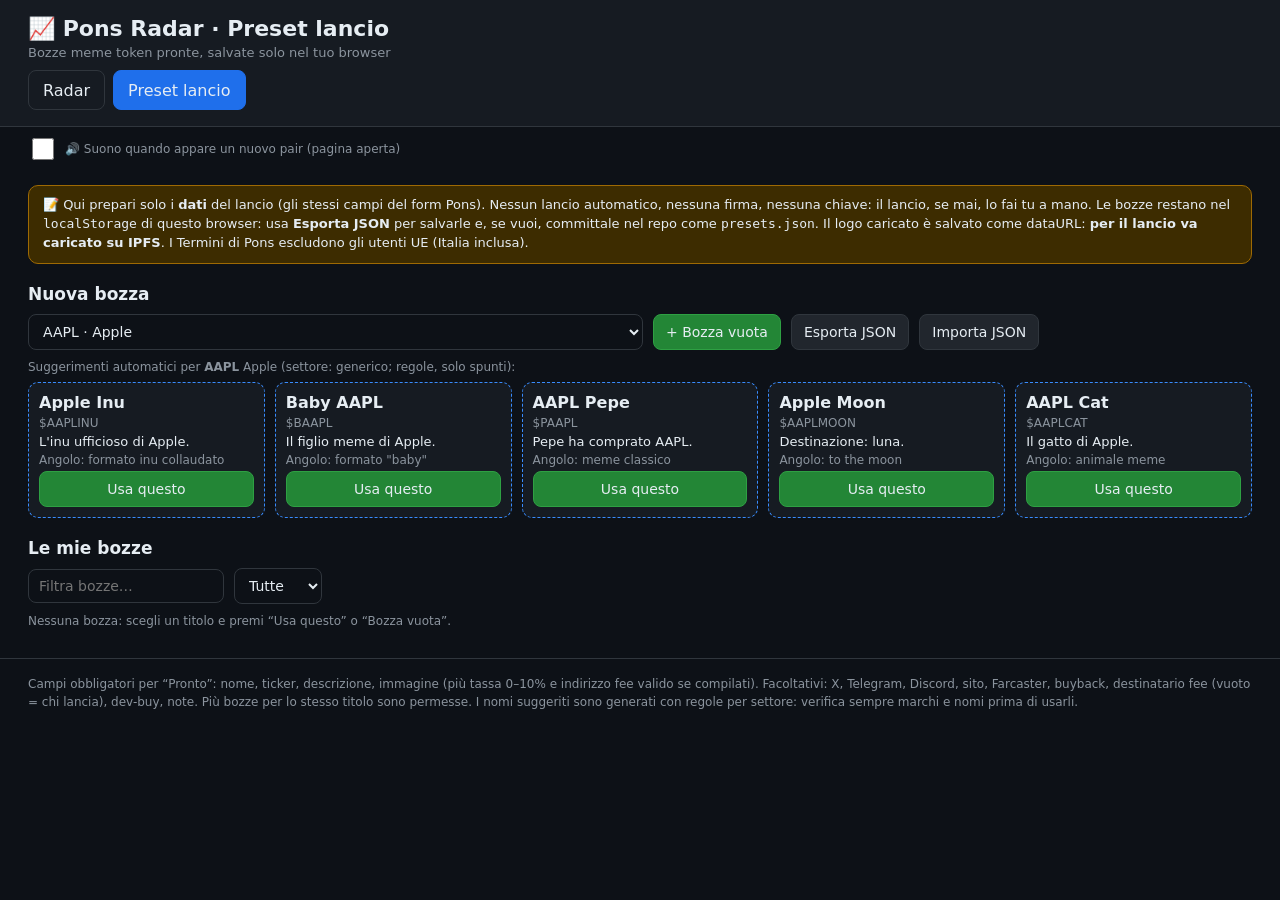
==== commit 222430f7: "Aggiornamento automatico 2026-11-26T15:01:28Z" ====
--- a/preset.html
+++ b/preset.html
@@ -25,7 +25,7 @@
 <footer>Campi obbligatori per “Pronto”: nome, ticker, descrizione, immagine (più tassa 0–10% e indirizzo fee valido se compilati). Facoltativi: X, Telegram, Discord, sito, Farcaster, buyback, destinatario fee (vuoto = chi lancia), dev-buy, note. Più bozze per lo stesso titolo sono permesse. I nomi suggeriti sono generati con regole per settore: verifica sempre marchi e nomi prima di usarli.</footer>
 <script src="suggest.js"></script>
 <script>
-const D={"data": {"novita": [{"tipo": "approvato", "ts": 1795442706, "ticker": "TTEQ", "nome": "T. Rowe Price Exchange-Traded Funds, Inc. T. Rowe Price Technology ETF", "indirizzo": "0x80e10255a83b257f5a8674d363f547842aa53b8e", "robinhood": true, "tx": "0x1c3d105931d25fce2a347db53f81972e808bc79bd007a8c5e53e38cdbde50665"}, {"tipo": "nuovo_rh", "ts": 1795184467, "ticker": "TTEQ", "nome": "T. Rowe Price Exchange-Traded Funds, Inc. T. Rowe Price Technology ETF", "indirizzo": "0x80e10255a83b257f5a8674d363f547842aa53b8e", "robinhood": true}, {"tipo": "nuovo_rh", "ts": 1795110269, "ticker": "ANT", "nome": "Anthropic, PBC Class A Common Stock", "indirizzo": "0xbbb6c29bcc3a1028a2b54310df73f4f7a3bcb373", "robinhood": true}, {"tipo": "approvato", "ts": 1795096882, "ticker": "ANT", "nome": "Anthropic, PBC Class A Common Stock", "indirizzo": "0xbbb6c29bcc3a1028a2b54310df73f4f7a3bcb373", "robinhood": true, "tx": "0x853a806e86414fe394d4fdfd27cd16bd503355f3565e5060ecc8e9c4b4cd1995"}, {"tipo": "approvato", "ts": 1793210263, "ticker": "BMNR", "nome": "BitMine Immersion Technologies", "indirizzo": "0x9a7842eded60b0fe1e03eec342c82a397c821ed0", "robinhood": true, "tx": "0x7d0bd73845bb0acd87fb9b02868874f377b2aaea1ae244f3273dd66fff19ecec"}, {"tipo": "approvato", "ts": 1793210263, "ticker": "DIS", "nome": "Disney", "indirizzo": "0x501b1b3b79750313ad2c4cccd08586c4c17d7283", "robinhood": true, "tx": "0x7d0bd73845bb0acd87fb9b02868874f377b2aaea1ae244f3273dd66fff19ecec"}, {"tipo": "approvato", "ts": 1793210263, "ticker": "GDX", "nome": "VanEck Gold Miners ETF", "indirizzo": "0xbdfa7a06458aa26b8e736e0fc87ad37c3bb8ac2e", "robinhood": true, "tx": "0x7d0bd73845bb0acd87fb9b02868874f377b2aaea1ae244f3273dd66fff19ecec"}, {"tipo": "approvato", "ts": 1793210263, "ticker": "JPM", "nome": "JPMorgan Chase", "indirizzo": "0x07c44da0848960bff894f17584db8b2f60b2409e", "robinhood": true, "tx": "0x7d0bd73845bb0acd87fb9b02868874f377b2aaea1ae244f3273dd66fff19ecec"}, {"tipo": "approvato", "ts": 1793210263, "ticker": "MCD", "nome": "McDonald's", "indirizzo": "0x2fdaa4604f10f4ae7f66fa48a174bcd25b1ece20", "robinhood": true, "tx": "0x7d0bd73845bb0acd87fb9b02868874f377b2aaea1ae244f3273dd66fff19ecec"}, {"tipo": "approvato", "ts": 1793210263, "ticker": "PYPL", "nome": "PayPal", "indirizzo": "0xa45abdc77918f7b9199b022eee400c0bc5712bd2", "robinhood": true, "tx": "0x7d0bd73845bb0acd87fb9b02868874f377b2aaea1ae244f3273dd66fff19ecec"}, {"tipo": "approvato", "ts": 1793210263, "ticker": "UBER", "nome": "Uber", "indirizzo": "0xbd335aa5a1693f0121a5c0ef18a080e9958da78b", "robinhood": true, "tx": "0x7d0bd73845bb0acd87fb9b02868874f377b2aaea1ae244f3273dd66fff19ecec"}, {"tipo": "approvato", "ts": 1793210263, "ticker": "V", "nome": "Visa", "indirizzo": "0x9bff87700337babf5099e99f322f888dafb1d551", "robinhood": true, "tx": "0x7d0bd73845bb0acd87fb9b02868874f377b2aaea1ae244f3273dd66fff19ecec"}], "baseline_ts": 1791838614, "aggiornato": 1795669339, "blocco": 123461527, "factory": "0x7ed598bcef8bd9edd8c97a195c6d13f40801ec7e", "metodo": "eth_getLogs (PairTokenApprovalUpdated + PairTokenEconomicsUpdated, blocchi da 10M) + eth_call approvedPairTokens/pairTokenEconomics", "primo_avvio": false, "conteggi": {"pons": 88, "nuovo": 0, "candidato": 125, "revocato": 0, "altro": 0, "pons_robinhood": 80, "robinhood_totale": 205}, "errori": [], "token": [{"indirizzo": "0x80e10255a83b257f5a8674d363f547842aa53b8e", "ticker": "TTEQ", "nome": "T. Rowe Price Exchange-Traded Funds, Inc. T. Rowe Price Technology ETF", "stato_rh": "active", "logo": "https://cdn.robinhood.com/ncw_assets/logos/0x80e10255a83b257f5a8674d363f547842aa53b8e.png", "isin": "US87283Q7925", "decimali": 18, "robinhood": true, "stato": "pons", "nuovo_rh": true, "approvato_ts": 1795442706, "approvato_tx": "0x1c3d105931d25fce2a347db53f81972e808bc79bd007a8c5e53e38cdbde50665", "revocato_ts": null, "economia": {"phantomQuote": "90977444933920706205", "graduationThreshold": "227443612334801765513", "decimali": 18, "soglia_graduazione": 227.443612, "phantom": 90.977445}, "eventi": 1, "visto_rh_ts": 1795184467, "explorer": "https://robinhoodchain.blockscout.com/token/0x80e10255a83b257f5a8674d363f547842aa53b8e"}, {"indirizzo": "0xbbb6c29bcc3a1028a2b54310df73f4f7a3bcb373", "ticker": "ANT", "nome": "Anthropic, PBC Class A Common Stock", "stato_rh": "active", "logo": "https://cdn.robinhood.com/ncw_assets/logos/0xbbb6c29bcc3a1028a2b54310df73f4f7a3bcb373.png", "isin": "US03703U1079", "decimali": 18, "robinhood": true, "stato": "pons", "nuovo_rh": true, "approvato_ts": 1795096882, "approvato_tx": "0x853a806e86414fe394d4fdfd27cd16bd503355f3565e5060ecc8e9c4b4cd1995", "revocato_ts": null, "economia": {"phantomQuote": "32402340807174885240", "graduationThreshold": "81005852017937213102", "decimali": 18, "soglia_graduazione": 81.005852, "phantom": 32.402341}, "eventi": 1, "visto_rh_ts": 1795110269, "explorer": "https://robinhoodchain.blockscout.com/token/0xbbb6c29bcc3a1028a2b54310df73f4f7a3bcb373"}, {"indirizzo": "0x9a7842eded60b0fe1e03eec342c82a397c821ed0", "ticker": "BMNR", "nome": "BitMine Immersion Technologies", "stato_rh": "active", "logo": "https://cdn.robinhood.com/ncw_assets/logos/0x9a7842eded60b0fe1e03eec342c82a397c821ed0.png", "isin": "US09175A2069", "decimali": 18, "robinhood": true, "stato": "pons", "approvato_ts": 1793210263, "approvato_tx": "0x7d0bd73845bb0acd87fb9b02868874f377b2aaea1ae244f3273dd66fff19ecec", "revocato_ts": null, "economia": {"phantomQuote": "203068115870751966756", "graduationThreshold": "507670289676879916891", "decimali": 18, "soglia_graduazione": 507.67029, "phantom": 203.068116}, "eventi": 1, "visto_rh_ts": 1793195979, "explorer": "https://robinhoodchain.blockscout.com/token/0x9a7842eded60b0fe1e03eec342c82a397c821ed0"}, {"indirizzo": "0x501b1b3b79750313ad2c4cccd08586c4c17d7283", "ticker": "DIS", "nome": "Disney", "stato_rh": "active", "logo": "https://cdn.robinhood.com/ncw_assets/logos/0x501b1b3b79750313ad2c4cccd08586c4c17d7283.png", "isin": "US2546871060", "decimali": 18, "robinhood": true, "stato": "pons", "approvato_ts": 1793210263, "approvato_tx": "0x7d0bd73845bb0acd87fb9b02868874f377b2aaea1ae244f3273dd66fff19ecec", "revocato_ts": null, "economia": {"phantomQuote": "24329030303030307927", "graduationThreshold": "60822575757575769819", "decimali": 18, "soglia_graduazione": 60.822576, "phantom": 24.32903}, "eventi": 1, "visto_rh_ts": 1793195979, "explorer": "https://robinhoodchain.blockscout.com/token/0x501b1b3b79750313ad2c4cccd08586c4c17d7283"}, {"indirizzo": "0xbdfa7a06458aa26b8e736e0fc87ad37c3bb8ac2e", "ticker": "GDX", "nome": "VanEck Gold Miners ETF", "stato_rh": "active", "logo": "https://cdn.robinhood.com/ncw_assets/logos/0xbdfa7a06458aa26b8e736e0fc87ad37c3bb8ac2e.png", "isin": "US92189F1066", "decimali": 18, "robinhood": true, "stato": "pons", "approvato_ts": 1793210263, "approvato_tx": "0x7d0bd73845bb0acd87fb9b02868874f377b2aaea1ae244f3273dd66fff19ecec", "revocato_ts": null, "economia": {"phantomQuote": "40148476177246850387", "graduationThreshold": "100371190443117125969", "decimali": 18, "soglia_graduazione": 100.37119, "phantom": 40.148476}, "eventi": 1, "visto_rh_ts": 1793195979, "explorer": "https://robinhoodchain.blockscout.com/token/0xbdfa7a06458aa26b8e736e0fc87ad37c3bb8ac2e"}, {"indirizzo": "0x07c44da0848960bff894f17584db8b2f60b2409e", "ticker": "JPM", "nome": "JPMorgan Chase", "stato_rh": "active", "logo": "https://cdn.robinhood.com/ncw_assets/logos/0x07c44da0848960bff894f17584db8b2f60b2409e.png", "isin": "US46625H1005", "decimali": 18, "robinhood": true, "stato": "pons", "approvato_ts": 1793210263, "approvato_tx": "0x7d0bd73845bb0acd87fb9b02868874f377b2aaea1ae244f3273dd66fff19ecec", "revocato_ts": null, "economia": {"phantomQuote": "9084958823159615983", "graduationThreshold": "22712397057899039958", "decimali": 18, "soglia_graduazione": 22.712397, "phantom": 9.084959}, "eventi": 1, "visto_rh_ts": 1793195979, "explorer": "https://robinhoodchain.blockscout.com/token/0x07c44da0848960bff894f17584db8b2f60b2409e"}, {"indirizzo": "0x2fdaa4604f10f4ae7f66fa48a174bcd25b1ece20", "ticker": "MCD", "nome": "McDonald's", "stato_rh": "active", "logo": "https://cdn.robinhood.com/ncw_assets/logos/0x2fdaa4604f10f4ae7f66fa48a174bcd25b1ece20.png", "isin": "US5801351017", "decimali": 18, "robinhood": true, "stato": "pons", "approvato_ts": 1793210263, "approvato_tx": "0x7d0bd73845bb0acd87fb9b02868874f377b2aaea1ae244f3273dd66fff19ecec", "revocato_ts": null, "economia": {"phantomQuote": "10550424530023727873", "graduationThreshold": "26376061325059319683", "decimali": 18, "soglia_graduazione": 26.376061, "phantom": 10.550425}, "eventi": 1, "visto_rh_ts": 1793195979, "explorer": "https://robinhoodchain.blockscout.com/token/0x2fdaa4604f10f4ae7f66fa48a174bcd25b1ece20"}, {"indirizzo": "0xa45abdc77918f7b9199b022eee400c0bc5712bd2", "ticker": "PYPL", "nome": "PayPal", "stato_rh": "active", "logo": "https://cdn.robinhood.com/ncw_assets/logos/0xa45abdc77918f7b9199b022eee400c0bc5712bd2.png", "isin": "US70450Y1038", "decimali": 18, "robinhood": true, "stato": "pons", "approvato_ts": 1793210263, "approvato_tx": "0x7d0bd73845bb0acd87fb9b02868874f377b2aaea1ae244f3273dd66fff19ecec", "revocato_ts": null, "economia": {"phantomQuote": "53676446937126838487", "graduationThreshold": "134191117342817096218", "decimali": 18, "soglia_graduazione": 134.191117, "phantom": 53.676447}, "eventi": 1, "visto_rh_ts": 1793195979, "explorer": "https://robinhoodchain.blockscout.com/token/0xa45abdc77918f7b9199b022eee400c0bc5712bd2"}, {"indirizzo": "0xbd335aa5a1693f0121a5c0ef18a080e9958da78b", "ticker": "UBER", "nome": "Uber", "stato_rh": "active", "logo": "https://cdn.robinhood.com/ncw_assets/logos/0xbd335aa5a1693f0121a5c0ef18a080e9958da78b.png", "isin": "US90353T1007", "decimali": 18, "robinhood": true, "stato": "pons", "approvato_ts": 1793210263, "approvato_tx": "0x7d0bd73845bb0acd87fb9b02868874f377b2aaea1ae244f3273dd66fff19ecec", "revocato_ts": null, "economia": {"phantomQuote": "44431803228285938813", "graduationThreshold": "111079508070714847033", "decimali": 18, "soglia_graduazione": 111.079508, "phantom": 44.431803}, "eventi": 1, "visto_rh_ts": 1793195979, "explorer": "https://robinhoodchain.blockscout.com/token/0xbd335aa5a1693f0121a5c0ef18a080e9958da78b"}, {"indirizzo": "0x9bff87700337babf5099e99f322f888dafb1d551", "ticker": "V", "nome": "Visa", "stato_rh": "active", "logo": "https://cdn.robinhood.com/ncw_assets/logos/0x9bff87700337babf5099e99f322f888dafb1d551.png", "isin": "US92826C8394", "decimali": 18, "robinhood": true, "stato": "pons", "approvato_ts": 1793210263, "approvato_tx": "0x7d0bd73845bb0acd87fb9b02868874f377b2aaea1ae244f3273dd66fff19ecec", "revocato_ts": null, "economia": {"phantomQuote": "7081926024568679987", "graduationThreshold": "17704815061421699968", "decimali": 18, "soglia_graduazione": 17.704815, "phantom": 7.081926}, "eventi": 1, "visto_rh_ts": 1793195979, "explorer": "https://robinhoodchain.blockscout.com/token/0x9bff87700337babf5099e99f322f888dafb1d551"}, {"indirizzo": "0x156e175dd063a8ce274c50654ef40e0032b3fbcf", "ticker": "AVGO", "nome": "Broadcom", "stato_rh": "active", "logo": "https://cdn.robinhood.com/ncw_assets/logos/0x156e175dd063a8ce274c50654ef40e0032b3fbcf.png", "isin": "US11135F1012", "decimali": 18, "robinhood": true, "stato": "pons", "approvato_ts": 1791497927, "approvato_tx": "0x247f802c02d1267c943897349a8339ae8977d4743d2957f0c8f649649342f1ef", "revocato_ts": null, "economia": {"phantomQuote": "9034927540934115220", "graduationThreshold": "22587318852335288052", "decimali": 18, "soglia_graduazione": 22.587319, "phantom": 9.034928}, "eventi": 1, "visto_rh_ts": 1791838614, "explorer": "https://robinhoodchain.blockscout.com/token/0x156e175dd063a8ce274c50654ef40e0032b3fbcf"}, {"indirizzo": "0x27c99fbde9d0d2aa4f4bfb4943f237843ddf6958", "ticker": "DDOG", "nome": "Datadog", "stato_rh": "active", "logo": "https://cdn.robinhood.com/ncw_assets/logos/0x27c99fbde9d0d2aa4f4bfb4943f237843ddf6958.png", "isin": "US23804L1035", "decimali": 18, "robinhood": true, "stato": "pons", "approvato_ts": 1791497927, "approvato_tx": "0x247f802c02d1267c943897349a8339ae8977d4743d2957f0c8f649649342f1ef", "revocato_ts": null, "economia": {"phantomQuote": "17558190168395987370", "graduationThreshold": "43895475420989968425", "decimali": 18, "soglia_graduazione": 43.895475, "phantom": 17.55819}, "eventi": 1, "visto_rh_ts": 1791838614, "explorer": "https://robinhoodchain.blockscout.com/token/0x27c99fbde9d0d2aa4f4bfb4943f237843ddf6958"}, {"indirizzo": "0x9d9c6684f596f66a64c030b93a886d51fd4d7931", "ticker": "NBIS", "nome": "Nebius Group", "stato_rh": "active", "logo": "https://cdn.robinhood.com/ncw_assets/logos/0x9d9c6684f596f66a64c030b93a886d51fd4d7931.png", "isin": "NL0009805522", "decimali": 18, "robinhood": true, "stato": "pons", "approvato_ts": 1791497927, "approvato_tx": "0x247f802c02d1267c943897349a8339ae8977d4743d2957f0c8f649649342f1ef", "revocato_ts": null, "economia": {"phantomQuote": "32732602491506231171", "graduationThreshold": "81831506228765577929", "decimali": 18, "soglia_graduazione": 81.831506, "phantom": 32.732602}, "eventi": 1, "visto_rh_ts": 1791838614, "explorer": "https://robinhoodchain.blockscout.com/token/0x9d9c6684f596f66a64c030b93a886d51fd4d7931"}, {"indirizzo": "0xb0992820e760d836549ba69bc7598b4af75dee03", "ticker": "ORCL", "nome": "Oracle", "stato_rh": "active", "logo": "https://cdn.robinhood.com/ncw_assets/logos/0xb0992820e760d836549ba69bc7598b4af75dee03.png", "isin": "US68389X1054", "decimali": 18, "robinhood": true, "stato": "pons", "approvato_ts": 1791497927, "approvato_tx": "0x247f802c02d1267c943897349a8339ae8977d4743d2957f0c8f649649342f1ef", "revocato_ts": null, "economia": {"phantomQuote": "27075755689266304769", "graduationThreshold": "67689389223165761924", "decimali": 18, "soglia_graduazione": 67.689389, "phantom": 27.075756}, "eventi": 1, "visto_rh_ts": 1791838614, "explorer": "https://robinhoodchain.blockscout.com/token/0xb0992820e760d836549ba69bc7598b4af75dee03"}, {"indirizzo": "0x1cdad396db64bda184d5182a97dd9b3c62100b7d", "ticker": "P", "nome": "Everpure", "stato_rh": "active", "logo": "https://cdn.robinhood.com/ncw_assets/logos/0x1cdad396db64bda184d5182a97dd9b3c62100b7d.png", "isin": "US74624M1027", "decimali": 18, "robinhood": true, "stato": "pons", "approvato_ts": 1791497927, "approvato_tx": "0x247f802c02d1267c943897349a8339ae8977d4743d2957f0c8f649649342f1ef", "revocato_ts": null, "economia": {"phantomQuote": "29446469833119385903", "graduationThreshold": "73616174582798464757", "decimali": 18, "soglia_graduazione": 73.616175, "phantom": 29.44647}, "eventi": 1, "visto_rh_ts": 1791838614, "explorer": "https://robinhoodchain.blockscout.com/token/0x1cdad396db64bda184d5182a97dd9b3c62100b7d"}, {"indirizzo": "0x9b23573b156b52565012f5ce02cdf60afbaa70be", "ticker": "PENG", "nome": "Penguin Solutions", "stato_rh": "active", "logo": "https://cdn.robinhood.com/ncw_assets/logos/0x9b23573b156b52565012f5ce02cdf60afbaa70be.png", "isin": "US7069151055", "decimali": 18, "robinhood": true, "stato": "pons", "approvato_ts": 1791497927, "approvato_tx": "0x247f802c02d1267c943897349a8339ae8977d4743d2957f0c8f649649342f1ef", "revocato_ts": null, "economia": {"phantomQuote": "74379068887693682803", "graduationThreshold": "185947672219234207007", "decimali": 18, "soglia_graduazione": 185.947672, "phantom": 74.379069}, "eventi": 1, "visto_rh_ts": 1791838614, "explorer": "https://robinhoodchain.blockscout.com/token/0x9b23573b156b52565012f5ce02cdf60afbaa70be"}, {"indirizzo": "0x75742c18bc1f1c5c5f448f4c9d9c6f66dafaaa38", "ticker": "SOXX", "nome": "iShares Semiconductor ETF", "stato_rh": "active", "logo": "https://cdn.robinhood.com/ncw_assets/logos/0x75742c18bc1f1c5c5f448f4c9d9c6f66dafaaa38.png", "isin": "US4642875235", "decimali": 18, "robinhood": true, "stato": "pons", "approvato_ts": 1791497927, "approvato_tx": "0x247f802c02d1267c943897349a8339ae8977d4743d2957f0c8f649649342f1ef", "revocato_ts": null, "economia": {"phantomQuote": "7380627140579709444", "graduationThreshold": "18451567851449273610", "decimali": 18, "soglia_graduazione": 18.451568, "phantom": 7.380627}, "eventi": 1, "visto_rh_ts": 1791838614, "explorer": "https://robinhoodchain.blockscout.com/token/0x75742c18bc1f1c5c5f448f4c9d9c6f66dafaaa38"}, {"indirizzo": "0x63c12667638f2ae6fc6ae09b43d98ec84a8586ea", "ticker": "wsNET", "nome": "Wrapped Staked NET", "robinhood": false, "logo": "", "stato": "pons", "approvato_ts": 1790380172, "approvato_tx": "0x557f66db1ffc46efb54f8bab4e02d7fbdd93fa5d93dca0907f3c7e35c17f4473", "revocato_ts": null, "economia": {"phantomQuote": "4516035493153025059", "graduationThreshold": "11290088732882562649", "decimali": 18, "soglia_graduazione": 11.290089, "phantom": 4.516035}, "eventi": 1, "visto_rh_ts": null, "explorer": "https://robinhoodchain.blockscout.com/token/0x63c12667638f2ae6fc6ae09b43d98ec84a8586ea"}, {"indirizzo": "0x07ebb29a38fbcb41563817e5e19f2cec619c90d2", "ticker": "BUN", "nome": "Bundle Cat", "robinhood": false, "logo": "", "stato": "pons", "approvato_ts": 1790301579, "approvato_tx": "0x542055e63455ebf14d5744233f81cbcdbff670b196c228bef3943f8ef6d2ee0d", "revocato_ts": null, "economia": {"phantomQuote": "179120662876056642348632", "graduationThreshold": "447801657190141605871580", "decimali": 18, "soglia_graduazione": 447801.65719, "phantom": 179120.662876}, "eventi": 1, "visto_rh_ts": null, "explorer": "https://robinhoodchain.blockscout.com/token/0x07ebb29a38fbcb41563817e5e19f2cec619c90d2"}, {"indirizzo": "0x56910d4409f3a0c78c64dd8d0545ff0705389870", "ticker": "Index", "nome": "The Index", "robinhood": false, "logo": "", "stato": "pons", "approvato_ts": 1790014553, "approvato_tx": "0x0669d9bbb7ee89737f44df40740946f83273f85a7477e9740be344a3c5312dbb", "revocato_ts": null, "economia": {"phantomQuote": "659640171971840030686683", "graduationThreshold": "1649100429929600076716708", "decimali": 18, "soglia_graduazione": 1649100.42993, "phantom": 659640.171972}, "eventi": 1, "visto_rh_ts": null, "explorer": "https://robinhoodchain.blockscout.com/token/0x56910d4409f3a0c78c64dd8d0545ff0705389870"}, {"indirizzo": "0xaa07a0e9209e16ac99708c3ec70159c6ef3128a3", "ticker": "ORBIO", "nome": "Orbio.so", "robinhood": false, "logo": "", "stato": "pons", "approvato_ts": 1789780456, "approvato_tx": "0xc91945e32c97a2f0e0b73e5533050116d768579859f93ada809087103e45212c", "revocato_ts": null, "economia": {"phantomQuote": "222238002012227357963707", "graduationThreshold": "555595005030568394909267", "decimali": 18, "soglia_graduazione": 555595.005031, "phantom": 222238.002012}, "eventi": 1, "visto_rh_ts": null, "explorer": "https://robinhoodchain.blockscout.com/token/0xaa07a0e9209e16ac99708c3ec70159c6ef3128a3"}, {"indirizzo": "0xab093def657f15df31b33922a95e047add645b29", "ticker": "SHROOM", "nome": "MUSHROOM", "robinhood": false, "logo": "", "stato": "pons", "approvato_ts": 1789780456, "approvato_tx": "0xc91945e32c97a2f0e0b73e5533050116d768579859f93ada809087103e45212c", "revocato_ts": null, "economia": {"phantomQuote": "5844085596335992734587703", "graduationThreshold": "14610213990839981836469259", "decimali": 18, "soglia_graduazione": 14610213.99084, "phantom": 5844085.596336}, "eventi": 1, "visto_rh_ts": null, "explorer": "https://robinhoodchain.blockscout.com/token/0xab093def657f15df31b33922a95e047add645b29"}, {"indirizzo": "0x116f00968269b7bfbad4109ce591d6e74c0601d4", "ticker": "NET", "nome": "Cloudflare, Inc. Class A common stock", "stato_rh": "active", "logo": "https://cdn.robinhood.com/ncw_assets/logos/0x116f00968269b7bfbad4109ce591d6e74c0601d4.png", "isin": "US18915M1071", "decimali": 18, "robinhood": true, "stato": "pons", "approvato_ts": 1789092161, "approvato_tx": "0x13b115722d66b0abf0a683b7df1fe65d7540669382cde59cd35b5ef51da4d25c", "revocato_ts": null, "economia": {"phantomQuote": "10075958863517517721", "graduationThreshold": "25189897158793794303", "decimali": 18, "soglia_graduazione": 25.189897, "phantom": 10.075959}, "eventi": 1, "visto_rh_ts": 1791838614, "explorer": "https://robinhoodchain.blockscout.com/token/0x116f00968269b7bfbad4109ce591d6e74c0601d4"}, {"indirizzo": "0x4d21483a44bf67a86b77e3da301411880797d452", "ticker": "BA", "nome": "Boeing", "stato_rh": "active", "logo": "https://cdn.robinhood.com/ncw_assets/logos/0x4d21483a44bf67a86b77e3da301411880797d452.png", "isin": "US0970231058", "decimali": 18, "robinhood": true, "stato": "pons", "approvato_ts": 1789081877, "approvato_tx": "0xfa063d2b17c98b222b7f32b3c4267aea16ae373c099ea99f3b3603f0cc1fc74a", "revocato_ts": null, "economia": {"phantomQuote": "18156220868144984789", "graduationThreshold": "45390552170362461974", "decimali": 18, "soglia_graduazione": 45.390552, "phantom": 18.156221}, "eventi": 1, "visto_rh_ts": 1791838614, "explorer": "https://robinhoodchain.blockscout.com/token/0x4d21483a44bf67a86b77e3da301411880797d452"}, {"indirizzo": "0xae517a2903e68bd929dfd15be875f8369d53e94a", "ticker": "CEG", "nome": "Constellation Energy", "stato_rh": "active", "logo": "https://cdn.robinhood.com/ncw_assets/logos/0xae517a2903e68bd929dfd15be875f8369d53e94a.png", "isin": "US21037T1097", "decimali": 18, "robinhood": true, "stato": "pons", "approvato_ts": 1789081877, "approvato_tx": "0xfa063d2b17c98b222b7f32b3c4267aea16ae373c099ea99f3b3603f0cc1fc74a", "revocato_ts": null, "economia": {"phantomQuote": "11644512058643227279", "graduationThreshold": "29111280146608068199", "decimali": 18, "soglia_graduazione": 29.11128, "phantom": 11.644512}, "eventi": 1, "visto_rh_ts": 1791838614, "explorer": "https://robinhoodchain.blockscout.com/token/0xae517a2903e68bd929dfd15be875f8369d53e94a"}, {"indirizzo": "0x7f0abef0c07280f82c6a08ead09ded6bae2c13fc", "ticker": "EWY", "nome": "iShares MSCI South Korea fund", "stato_rh": "active", "logo": "https://cdn.robinhood.com/ncw_assets/logos/0x7f0abef0c07280f82c6a08ead09ded6bae2c13fc.png", "isin": "US4642867729", "decimali": 18, "robinhood": true, "stato": "pons", "approvato_ts": 1789081877, "approvato_tx": "0xfa063d2b17c98b222b7f32b3c4267aea16ae373c099ea99f3b3603f0cc1fc74a", "revocato_ts": null, "economia": {"phantomQuote": "22548672179747229126", "graduationThreshold": "56371680449368072815", "decimali": 18, "soglia_graduazione": 56.37168, "phantom": 22.548672}, "eventi": 1, "visto_rh_ts": 1791838614, "explorer": "https://robinhoodchain.blockscout.com/token/0x7f0abef0c07280f82c6a08ead09ded6bae2c13fc"}, {"indirizzo": "0xc72b96e0e48ecd4dc75e1e45396e26300bc39681", "ticker": "INTC", "nome": "Intel", "stato_rh": "active", "logo": "https://cdn.robinhood.com/ncw_assets/logos/0xc72b96e0e48ecd4dc75e1e45396e26300bc39681.png", "isin": "US4581401001", "decimali": 18, "robinhood": true, "stato": "pons", "approvato_ts": 1789081877, "approvato_tx": "0xfa063d2b17c98b222b7f32b3c4267aea16ae373c099ea99f3b3603f0cc1fc74a", "revocato_ts": null, "economia": {"phantomQuote": "53131480841489153594", "graduationThreshold": "132828702103722883986", "decimali": 18, "soglia_graduazione": 132.828702, "phantom": 53.131481}, "eventi": 1, "visto_rh_ts": 1791838614, "explorer": "https://robinhoodchain.blockscout.com/token/0xc72b96e0e48ecd4dc75e1e45396e26300bc39681"}, {"indirizzo": "0x329fcaceb9ad6f9580dd5f643fed0646900d043c", "ticker": "LMT", "nome": "Lockheed", "stato_rh": "active", "logo": "https://cdn.robinhood.com/ncw_assets/logos/0x329fcaceb9ad6f9580dd5f643fed0646900d043c.png", "isin": "US5398301094", "decimali": 18, "robinhood": true, "stato": "pons", "approvato_ts": 1789081877, "approvato_tx": "0xfa063d2b17c98b222b7f32b3c4267aea16ae373c099ea99f3b3603f0cc1fc74a", "revocato_ts": null, "economia": {"phantomQuote": "5057797771211222238", "graduationThreshold": "12644494428028055596", "decimali": 18, "soglia_graduazione": 12.644494, "phantom": 5.057798}, "eventi": 1, "visto_rh_ts": 1791838614, "explorer": "https://robinhoodchain.blockscout.com/token/0x329fcaceb9ad6f9580dd5f643fed0646900d043c"}, {"indirizzo": "0x59818904ab4ce163b3ce4ffb64f2d6ca02c434b4", "ticker": "QUBT", "nome": "Quantum Computing", "stato_rh": "active", "logo": "https://cdn.robinhood.com/ncw_assets/logos/0x59818904ab4ce163b3ce4ffb64f2d6ca02c434b4.png", "isin": "US74766W1080", "decimali": 18, "robinhood": true, "stato": "pons", "approvato_ts": 1789081877, "approvato_tx": "0xfa063d2b17c98b222b7f32b3c4267aea16ae373c099ea99f3b3603f0cc1fc74a", "revocato_ts": null, "economia": {"phantomQuote": "616266268656716384105", "graduationThreshold": "1540665671641790960262", "decimali": 18, "soglia_graduazione": 1540.665672, "phantom": 616.266269}, "eventi": 1, "visto_rh_ts": 1791838614, "explorer": "https://robinhoodchain.blockscout.com/token/0x59818904ab4ce163b3ce4ffb64f2d6ca02c434b4"}, {"indirizzo": "0xfde6b5d9bb419b10c23268c74e369abff39c0460", "ticker": "RCAT", "nome": "Red Cat", "stato_rh": "active", "logo": "https://cdn.robinhood.com/ncw_assets/logos/0xfde6b5d9bb419b10c23268c74e369abff39c0460.png", "isin": "US75644T1007", "decimali": 18, "robinhood": true, "stato": "pons", "approvato_ts": 1789081877, "approvato_tx": "0xfa063d2b17c98b222b7f32b3c4267aea16ae373c099ea99f3b3603f0cc1fc74a", "revocato_ts": null, "economia": {"phantomQuote": "1482199384615384570325", "graduationThreshold": "3705498461538461425814", "decimali": 18, "soglia_graduazione": 3705.498462, "phantom": 1482.199385}, "eventi": 1, "visto_rh_ts": 1791838614, "explorer": "https://robinhoodchain.blockscout.com/token/0xfde6b5d9bb419b10c23268c74e369abff39c0460"}, {"indirizzo": "0x3b14c39e89d60d627b42a1a4ca45b5bb45fc12e2", "ticker": "RKLB", "nome": "Rocket Lab Corporation", "stato_rh": "active", "logo": "https://cdn.robinhood.com/ncw_assets/logos/0x3b14c39e89d60d627b42a1a4ca45b5bb45fc12e2.png", "isin": "US7731211089", "decimali": 18, "robinhood": true, "stato": "pons", "approvato_ts": 1789081877, "approvato_tx": "0xfa063d2b17c98b222b7f32b3c4267aea16ae373c099ea99f3b3603f0cc1fc74a", "revocato_ts": null, "economia": {"phantomQuote": "58973450316261996045", "graduationThreshold": "147433625790654990113", "decimali": 18, "soglia_graduazione": 147.433626, "phantom": 58.97345}, "eventi": 1, "visto_rh_ts": 1791838614, "explorer": "https://robinhoodchain.blockscout.com/token/0x3b14c39e89d60d627b42a1a4ca45b5bb45fc12e2"}, {"indirizzo": "0xba0cab75495255d0cb58e22b648bfed4ecd1f47e", "ticker": "SNOW", "nome": "Snowflake", "stato_rh": "active", "logo": "https://cdn.robinhood.com/ncw_assets/logos/0xba0cab75495255d0cb58e22b648bfed4ecd1f47e.png", "isin": "US8334451098", "decimali": 18, "robinhood": true, "stato": "pons", "approvato_ts": 1789081877, "approvato_tx": "0xfa063d2b17c98b222b7f32b3c4267aea16ae373c099ea99f3b3603f0cc1fc74a", "revocato_ts": null, "economia": {"phantomQuote": "10798359112306656705", "graduationThreshold": "26995897780766641763", "decimali": 18, "soglia_graduazione": 26.995898, "phantom": 10.798359}, "eventi": 1, "visto_rh_ts": 1791838614, "explorer": "https://robinhoodchain.blockscout.com/token/0xba0cab75495255d0cb58e22b648bfed4ecd1f47e"}, {"indirizzo": "0xf3081494b87e8d5fb7960f066e931d1d0e6e3d67", "ticker": "TAO", "nome": "Bittensor", "robinhood": false, "logo": "", "stato": "pons", "approvato_ts": 1788735185, "approvato_tx": "0x9c93ba824b832f2f2387fd594182b52c58945350634af4ca4729100a80595481", "revocato_ts": null, "economia": {"phantomQuote": "15130066162738638146", "graduationThreshold": "37825165406846595366", "decimali": 18, "soglia_graduazione": 37.825165, "phantom": 15.130066}, "eventi": 1, "visto_rh_ts": null, "explorer": "https://robinhoodchain.blockscout.com/token/0xf3081494b87e8d5fb7960f066e931d1d0e6e3d67"}, {"indirizzo": "0x05a3d1cd21d0c88145e82600e62e7e496e0f222b", "ticker": "AMC", "nome": "AMC Entertainment", "stato_rh": "active", "logo": "https://cdn.robinhood.com/ncw_assets/logos/0x05a3d1cd21d0c88145e82600e62e7e496e0f222b.png", "isin": "US00165C3025", "decimali": 18, "robinhood": true, "stato": "pons", "approvato_ts": 1788540522, "approvato_tx": "0xb4aaf027b105aba6268762cdb68dc7fc363b8432d344ee6900536cf36f44183f", "revocato_ts": null, "economia": {"phantomQuote": "1066251816873870777516", "graduationThreshold": "2665629542184676943792", "decimali": 18, "soglia_graduazione": 2665.629542, "phantom": 1066.251817}, "eventi": 1, "visto_rh_ts": 1791838614, "explorer": "https://robinhoodchain.blockscout.com/token/0x05a3d1cd21d0c88145e82600e62e7e496e0f222b"}, {"indirizzo": "0xad25ac6c84d497db898fa1e8387bf6af3532a1c4", "ticker": "BABA", "nome": "Alibaba", "stato_rh": "active", "logo": "https://cdn.robinhood.com/ncw_assets/logos/0xad25ac6c84d497db898fa1e8387bf6af3532a1c4.png", "isin": "US01609W1027", "decimali": 18, "robinhood": true, "stato": "pons", "approvato_ts": 1788540522, "approvato_tx": "0xb4aaf027b105aba6268762cdb68dc7fc363b8432d344ee6900536cf36f44183f", "revocato_ts": null, "economia": {"phantomQuote": "34183888578754649717", "graduationThreshold": "85459721446886624294", "decimali": 18, "soglia_graduazione": 85.459721, "phantom": 34.183889}, "eventi": 1, "visto_rh_ts": 1791838614, "explorer": "https://robinhoodchain.blockscout.com/token/0xad25ac6c84d497db898fa1e8387bf6af3532a1c4"}, {"indirizzo": "0x822cc93ffd030293e9842c30bbd678f530701867", "ticker": "BE", "nome": "Bloom Energy", "stato_rh": "active", "logo": "https://cdn.robinhood.com/ncw_assets/logos/0x822cc93ffd030293e9842c30bbd678f530701867.png", "isin": "US0937121079", "decimali": 18, "robinhood": true, "stato": "pons", "approvato_ts": 1788540522, "approvato_tx": "0xb4aaf027b105aba6268762cdb68dc7fc363b8432d344ee6900536cf36f44183f", "revocato_ts": null, "economia": {"phantomQuote": "19089002662946993427", "graduationThreshold": "47722506657367483568", "decimali": 18, "soglia_graduazione": 47.722507, "phantom": 19.089003}, "eventi": 1, "visto_rh_ts": 1791838614, "explorer": "https://robinhoodchain.blockscout.com/token/0x822cc93ffd030293e9842c30bbd678f530701867"}, {"indirizzo": "0xcef9027c7d6985b85f0ba431125073529a947a68", "ticker": "BULL", "nome": "Webull", "stato_rh": "active", "logo": "https://cdn.robinhood.com/ncw_assets/logos/0xcef9027c7d6985b85f0ba431125073529a947a68.png", "isin": "KYG9572D1034", "decimali": 18, "robinhood": true, "stato": "pons", "approvato_ts": 1788540522, "approvato_tx": "0xb4aaf027b105aba6268762cdb68dc7fc363b8432d344ee6900536cf36f44183f", "revocato_ts": null, "economia": {"phantomQuote": "664434206896551966720", "graduationThreshold": "1661085517241379916801", "decimali": 18, "soglia_graduazione": 1661.085517, "phantom": 664.434207}, "eventi": 1, "visto_rh_ts": 1791838614, "explorer": "https://robinhoodchain.blockscout.com/token/0xcef9027c7d6985b85f0ba431125073529a947a68"}, {"indirizzo": "0x25c288e6d899b9bc30160965ad9644c67e73be0c", "ticker": "F", "nome": "Ford Motor", "stato_rh": "active", "logo": "https://cdn.robinhood.com/ncw_assets/logos/0x25c288e6d899b9bc30160965ad9644c67e73be0c.png", "isin": "US3453708600", "decimali": 18, "robinhood": true, "stato": "pons", "approvato_ts": 1788540522, "approvato_tx": "0xb4aaf027b105aba6268762cdb68dc7fc363b8432d344ee6900536cf36f44183f", "revocato_ts": null, "economia": {"phantomQuote": "252055570173852992399", "graduationThreshold": "630138925434632480999", "decimali": 18, "soglia_graduazione": 630.138925, "phantom": 252.05557}, "eventi": 1, "visto_rh_ts": 1791838614, "explorer": "https://robinhoodchain.blockscout.com/token/0x25c288e6d899b9bc30160965ad9644c67e73be0c"}, {"indirizzo": "0x980dcf6766fa79f5cf0c4aadb3ab477ff15a9619", "ticker": "IBM", "nome": "IBM", "stato_rh": "active", "logo": "https://cdn.robinhood.com/ncw_assets/logos/0x980dcf6766fa79f5cf0c4aadb3ab477ff15a9619.png", "isin": "US4592001014", "decimali": 18, "robinhood": true, "stato": "pons", "approvato_ts": 1788540522, "approvato_tx": "0xb4aaf027b105aba6268762cdb68dc7fc363b8432d344ee6900536cf36f44183f", "revocato_ts": null, "economia": {"phantomQuote": "12545934800566204012", "graduationThreshold": "31364837001415510031", "decimali": 18, "soglia_graduazione": 31.364837, "phantom": 12.545935}, "eventi": 1, "visto_rh_ts": 1791838614, "explorer": "https://robinhoodchain.blockscout.com/token/0x980dcf6766fa79f5cf0c4aadb3ab477ff15a9619"}, {"indirizzo": "0xacef2e09adb47ad6abebad9ff06689e60615c2b6", "ticker": "INDA", "nome": "iShares MSCI India ETF", "stato_rh": "active", "logo": "https://cdn.robinhood.com/ncw_assets/logos/0xacef2e09adb47ad6abebad9ff06689e60615c2b6.png", "isin": "US46429B5984", "decimali": 18, "robinhood": true, "stato": "pons", "approvato_ts": 1788540522, "approvato_tx": "0xb4aaf027b105aba6268762cdb68dc7fc363b8432d344ee6900536cf36f44183f", "revocato_ts": null, "economia": {"phantomQuote": "55571790040376858229", "graduationThreshold": "138929475100942145574", "decimali": 18, "soglia_graduazione": 138.929475, "phantom": 55.57179}, "eventi": 1, "visto_rh_ts": 1791838614, "explorer": "https://robinhoodchain.blockscout.com/token/0xacef2e09adb47ad6abebad9ff06689e60615c2b6"}, {"indirizzo": "0xe0444ef8bf4ed74f74fd73686e2ddf4c1c5591e8", "ticker": "NFLX", "nome": "Netflix", "stato_rh": "active", "logo": "https://cdn.robinhood.com/ncw_assets/logos/0xe0444ef8bf4ed74f74fd73686e2ddf4c1c5591e8.png", "isin": "US64110L1061", "decimali": 18, "robinhood": true, "stato": "pons", "approvato_ts": 1788540522, "approvato_tx": "0xb4aaf027b105aba6268762cdb68dc7fc363b8432d344ee6900536cf36f44183f", "revocato_ts": null, "economia": {"phantomQuote": "49968427949787614790", "graduationThreshold": "124921069874469036976", "decimali": 18, "soglia_graduazione": 124.92107, "phantom": 49.968428}, "eventi": 1, "visto_rh_ts": 1791838614, "explorer": "https://robinhoodchain.blockscout.com/token/0xe0444ef8bf4ed74f74fd73686e2ddf4c1c5591e8"}, {"indirizzo": "0x408c14038a04f7bd235329e26d2bf569ee20e250", "ticker": "NU", "nome": "Nu", "stato_rh": "active", "logo": "https://cdn.robinhood.com/ncw_assets/logos/0x408c14038a04f7bd235329e26d2bf569ee20e250.png", "isin": "KYG6683N1034", "decimali": 18, "robinhood": true, "stato": "pons", "approvato_ts": 1788540522, "approvato_tx": "0xb4aaf027b105aba6268762cdb68dc7fc363b8432d344ee6900536cf36f44183f", "revocato_ts": null, "economia": {"phantomQuote": "248404764769582482410", "graduationThreshold": "621011911923956206026", "decimali": 18, "soglia_graduazione": 621.011912, "phantom": 248.404765}, "eventi": 1, "visto_rh_ts": 1791838614, "explorer": "https://robinhoodchain.blockscout.com/token/0x408c14038a04f7bd235329e26d2bf569ee20e250"}, {"indirizzo": "0x92fd66527192e3e61d4ddd13322aa222de86f9b5", "ticker": "SGOV", "nome": "iShares 0-3 Month Treasury Bond", "stato_rh": "active", "logo": "https://cdn.robinhood.com/ncw_assets/logos/0x92fd66527192e3e61d4ddd13322aa222de86f9b5.png", "isin": "US46436E7186", "decimali": 18, "robinhood": true, "stato": "pons", "approvato_ts": 1788540522, "approvato_tx": "0xb4aaf027b105aba6268762cdb68dc7fc363b8432d344ee6900536cf36f44183f", "revocato_ts": null, "economia": {"phantomQuote": "28448864394744314133", "graduationThreshold": "71122160986860785332", "decimali": 18, "soglia_graduazione": 71.122161, "phantom": 28.448864}, "eventi": 1, "visto_rh_ts": 1791838614, "explorer": "https://robinhoodchain.blockscout.com/token/0x92fd66527192e3e61d4ddd13322aa222de86f9b5"}, {"indirizzo": "0xf53f66751b1eff985311b693531e3290f600c410", "ticker": "SHOP", "nome": "Shopify", "stato_rh": "active", "logo": "https://cdn.robinhood.com/ncw_assets/logos/0xf53f66751b1eff985311b693531e3290f600c410.png", "isin": "CA82509L1076", "decimali": 18, "robinhood": true, "stato": "pons", "approvato_ts": 1788540522, "approvato_tx": "0xb4aaf027b105aba6268762cdb68dc7fc363b8432d344ee6900536cf36f44183f", "revocato_ts": null, "economia": {"phantomQuote": "22013063333404420846", "graduationThreshold": "55032658333511052116", "decimali": 18, "soglia_graduazione": 55.032658, "phantom": 22.013063}, "eventi": 1, "visto_rh_ts": 1791838614, "explorer": "https://robinhoodchain.blockscout.com/token/0xf53f66751b1eff985311b693531e3290f600c410"}, {"indirizzo": "0x411efb0e7f985935daec3d4c3ebaea0d0ad7d89f", "ticker": "SLV", "nome": "iShares Silver Trust", "stato_rh": "active", "logo": "https://cdn.robinhood.com/ncw_assets/logos/0x411efb0e7f985935daec3d4c3ebaea0d0ad7d89f.png", "isin": "US46428Q1094", "decimali": 18, "robinhood": true, "stato": "pons", "approvato_ts": 1788540522, "approvato_tx": "0xb4aaf027b105aba6268762cdb68dc7fc363b8432d344ee6900536cf36f44183f", "revocato_ts": null, "economia": {"phantomQuote": "75425073068893533114", "graduationThreshold": "188562682672233832787", "decimali": 18, "soglia_graduazione": 188.562683, "phantom": 75.425073}, "eventi": 1, "visto_rh_ts": 1791838614, "explorer": "https://robinhoodchain.blockscout.com/token/0x411efb0e7f985935daec3d4c3ebaea0d0ad7d89f"}, {"indirizzo": "0xf23250dac154d05bb671cb0d0ebef3c635c79ce2", "ticker": "UPS", "nome": "UPS", "stato_rh": "active", "logo": "https://cdn.robinhood.com/ncw_assets/logos/0xf23250dac154d05bb671cb0d0ebef3c635c79ce2.png", "isin": "US9113121068", "decimali": 18, "robinhood": true, "stato": "pons", "approvato_ts": 1788540522, "approvato_tx": "0xb4aaf027b105aba6268762cdb68dc7fc363b8432d344ee6900536cf36f44183f", "revocato_ts": null, "economia": {"phantomQuote": "26434611698834065522", "graduationThreshold": "66086529247085163807", "decimali": 18, "soglia_graduazione": 66.086529, "phantom": 26.434612}, "eventi": 1, "visto_rh_ts": 1791838614, "explorer": "https://robinhoodchain.blockscout.com/token/0xf23250dac154d05bb671cb0d0ebef3c635c79ce2"}, {"indirizzo": "0x41f4267525a8aff329540ef24fd83d9044758b33", "ticker": "FIG", "nome": "Figma", "stato_rh": "active", "logo": "https://cdn.robinhood.com/ncw_assets/logos/0x41f4267525a8aff329540ef24fd83d9044758b33.png", "isin": "US3168411052", "decimali": 18, "robinhood": true, "stato": "pons", "approvato_ts": 1788391311, "approvato_tx": "0x234ed5b31ad1159f7f324b956e6c21fb88ee3bd5a87c31a3bf995eec93356d70", "revocato_ts": null, "economia": {"phantomQuote": "177863926153846160992", "graduationThreshold": "444659815384615402482", "decimali": 18, "soglia_graduazione": 444.659815, "phantom": 177.863926}, "eventi": 1, "visto_rh_ts": 1791838614, "explorer": "https://robinhoodchain.blockscout.com/token/0x41f4267525a8aff329540ef24fd83d9044758b33"}, {"indirizzo": "0x03dfbbe0ac4e7bcdafd08ed41a400326b77d8c80", "ticker": "JNJ", "nome": "Johnson & Johnson", "stato_rh": "active", "logo": "https://cdn.robinhood.com/ncw_assets/logos/0x03dfbbe0ac4e7bcdafd08ed41a400326b77d8c80.png", "isin": "US4781601046", "decimali": 18, "robinhood": true, "stato": "pons", "approvato_ts": 1788391311, "approvato_tx": "0x234ed5b31ad1159f7f324b956e6c21fb88ee3bd5a87c31a3bf995eec93356d70", "revocato_ts": null, "economia": {"phantomQuote": "10615686065525004015", "graduationThreshold": "26539215163812510038", "decimali": 18, "soglia_graduazione": 26.539215, "phantom": 10.615686}, "eventi": 1, "visto_rh_ts": 1791838614, "explorer": "https://robinhoodchain.blockscout.com/token/0x03dfbbe0ac4e7bcdafd08ed41a400326b77d8c80"}, {"indirizzo": "0x4e62068525ab11fe768e29dfd00ef909b9803016", "ticker": "LULU", "nome": "Lululemon", "stato_rh": "active", "logo": "https://cdn.robinhood.com/ncw_assets/logos/0x4e62068525ab11fe768e29dfd00ef909b9803016.png", "isin": "US5500211090", "decimali": 18, "robinhood": true, "stato": "pons", "approvato_ts": 1788391311, "approvato_tx": "0x234ed5b31ad1159f7f324b956e6c21fb88ee3bd5a87c31a3bf995eec93356d70", "revocato_ts": null, "economia": {"phantomQuote": "27539674130538353166", "graduationThreshold": "68849185326345882916", "decimali": 18, "soglia_graduazione": 68.849185, "phantom": 27.539674}, "eventi": 1, "visto_rh_ts": 1791838614, "explorer": "https://robinhoodchain.blockscout.com/token/0x4e62068525ab11fe768e29dfd00ef909b9803016"}, {"indirizzo": "0x43b07d15ce533bec5476d70c22a78a1b2b662155", "ticker": "MRNA", "nome": "Moderna", "stato_rh": "active", "logo": "https://cdn.robinhood.com/ncw_assets/logos/0x43b07d15ce533bec5476d70c22a78a1b2b662155.png", "isin": "US60770K1079", "decimali": 18, "robinhood": true, "stato": "pons", "approvato_ts": 1788391311, "approvato_tx": "0x234ed5b31ad1159f7f324b956e6c21fb88ee3bd5a87c31a3bf995eec93356d70", "revocato_ts": null, "economia": {"phantomQuote": "14347446533799751122", "graduationThreshold": "35868616334499377806", "decimali": 18, "soglia_graduazione": 35.868616, "phantom": 14.347447}, "eventi": 1, "visto_rh_ts": 1791838614, "explorer": "https://robinhoodchain.blockscout.com/token/0x43b07d15ce533bec5476d70c22a78a1b2b662155"}, {"indirizzo": "0x62fd0668e10d8b72339be2dcf7643001688ff13b", "ticker": "MRVL", "nome": "Marvell Technology", "stato_rh": "active", "logo": "https://cdn.robinhood.com/ncw_assets/logos/0x62fd0668e10d8b72339be2dcf7643001688ff13b.png", "isin": "US5738741041", "decimali": 18, "robinhood": true, "stato": "pons", "approvato_ts": 1788391311, "approvato_tx": "0x234ed5b31ad1159f7f324b956e6c21fb88ee3bd5a87c31a3bf995eec93356d70", "revocato_ts": null, "economia": {"phantomQuote": "22326989458734932849", "graduationThreshold": "55817473646837332123", "decimali": 18, "soglia_graduazione": 55.817474, "phantom": 22.326989}, "eventi": 1, "visto_rh_ts": 1791838614, "explorer": "https://robinhoodchain.blockscout.com/token/0x62fd0668e10d8b72339be2dcf7643001688ff13b"}, {"indirizzo": "0x7066a64c24e4206cd62e83bf198c1e7eb361f51e", "ticker": "PFE", "nome": "Pfizer", "stato_rh": "active", "logo": "https://cdn.robinhood.com/ncw_assets/logos/0x7066a64c24e4206cd62e83bf198c1e7eb361f51e.png", "isin": "US7170811035", "decimali": 18, "robinhood": true, "stato": "pons", "approvato_ts": 1788391311, "approvato_tx": "0x234ed5b31ad1159f7f324b956e6c21fb88ee3bd5a87c31a3bf995eec93356d70", "revocato_ts": null, "economia": {"phantomQuote": "103898260819580489249", "graduationThreshold": "259745652048951223123", "decimali": 18, "soglia_graduazione": 259.745652, "phantom": 103.898261}, "eventi": 1, "visto_rh_ts": 1791838614, "explorer": "https://robinhoodchain.blockscout.com/token/0x7066a64c24e4206cd62e83bf198c1e7eb361f51e"}, {"indirizzo": "0xf6589f11bc40b669e584073f428b05562f568733", "ticker": "SNAP", "nome": "Snap", "stato_rh": "active", "logo": "https://cdn.robinhood.com/ncw_assets/logos/0xf6589f11bc40b669e584073f428b05562f568733.png", "isin": "US83304A1060", "decimali": 18, "robinhood": true, "stato": "pons", "approvato_ts": 1788391311, "approvato_tx": "0x234ed5b31ad1159f7f324b956e6c21fb88ee3bd5a87c31a3bf995eec93356d70", "revocato_ts": null, "economia": {"phantomQuote": "604662928870292984716", "graduationThreshold": "1511657322175732461791", "decimali": 18, "soglia_graduazione": 1511.657322, "phantom": 604.662929}, "eventi": 1, "visto_rh_ts": 1791838614, "explorer": "https://robinhoodchain.blockscout.com/token/0xf6589f11bc40b669e584073f428b05562f568733"}, {"indirizzo": "0x941ae714ec6d8130c7b75d67160ca08f1e7d11dd", "ticker": "DELL", "nome": "Dell", "stato_rh": "active", "logo": "https://cdn.robinhood.com/ncw_assets/logos/0x941ae714ec6d8130c7b75d67160ca08f1e7d11dd.png", "isin": "US24703L2025", "decimali": 18, "robinhood": true, "stato": "pons", "approvato_ts": 1788320690, "approvato_tx": "0x79aa5962b34a6ef2933642e5b3f15728a4e178ad3af5f10aee8547b0bdd8b1ed", "revocato_ts": null, "economia": {"phantomQuote": "9601436119656017812", "graduationThreshold": "24003590299140044530", "decimali": 18, "soglia_graduazione": 24.00359, "phantom": 9.601436}, "eventi": 1, "visto_rh_ts": 1791838614, "explorer": "https://robinhoodchain.blockscout.com/token/0x941ae714ec6d8130c7b75d67160ca08f1e7d11dd"}, {"indirizzo": "0x8005d266423c7ea827372c9c864491e5786600ea", "ticker": "LLY", "nome": "Eli Lilly", "stato_rh": "active", "logo": "https://cdn.robinhood.com/ncw_assets/logos/0x8005d266423c7ea827372c9c864491e5786600ea.png", "isin": "US5324571083", "decimali": 18, "robinhood": true, "stato": "pons", "approvato_ts": 1788320690, "approvato_tx": "0x79aa5962b34a6ef2933642e5b3f15728a4e178ad3af5f10aee8547b0bdd8b1ed", "revocato_ts": null, "economia": {"phantomQuote": "2131778723471221202", "graduationThreshold": "5329446808678053005", "decimali": 18, "soglia_graduazione": 5.329447, "phantom": 2.131779}, "eventi": 1, "visto_rh_ts": 1791838614, "explorer": "https://robinhoodchain.blockscout.com/token/0x8005d266423c7ea827372c9c864491e5786600ea"}, {"indirizzo": "0xf0c4bf4c582cb3836e98394b1d4e7b7281101be8", "ticker": "RBLX", "nome": "Roblox", "stato_rh": "active", "logo": "https://cdn.robinhood.com/ncw_assets/logos/0xf0c4bf4c582cb3836e98394b1d4e7b7281101be8.png", "isin": "US7710491033", "decimali": 18, "robinhood": true, "stato": "pons", "approvato_ts": 1788320690, "approvato_tx": "0x79aa5962b34a6ef2933642e5b3f15728a4e178ad3af5f10aee8547b0bdd8b1ed", "revocato_ts": null, "economia": {"phantomQuote": "58377879216319941165", "graduationThreshold": "145944698040799852912", "decimali": 18, "soglia_graduazione": 145.944698, "phantom": 58.377879}, "eventi": 1, "visto_rh_ts": 1791838614, "explorer": "https://robinhoodchain.blockscout.com/token/0xf0c4bf4c582cb3836e98394b1d4e7b7281101be8"}, {"indirizzo": "0x84cab63bc87912e71ad199ff14a0ba45de68fef8", "ticker": "SKHY", "nome": "SK hynix Inc. American Depositary Shares", "stato_rh": "active", "logo": "https://cdn.robinhood.com/ncw_assets/logos/0x84cab63bc87912e71ad199ff14a0ba45de68fef8.png", "isin": "US78392B2060", "decimali": 18, "robinhood": true, "stato": "pons", "approvato_ts": 1788320690, "approvato_tx": "0x79aa5962b34a6ef2933642e5b3f15728a4e178ad3af5f10aee8547b0bdd8b1ed", "revocato_ts": null, "economia": {"phantomQuote": "25816117653772650808", "graduationThreshold": "64540294134431627021", "decimali": 18, "soglia_graduazione": 64.540294, "phantom": 25.816118}, "eventi": 1, "visto_rh_ts": 1791838614, "explorer": "https://robinhoodchain.blockscout.com/token/0x84cab63bc87912e71ad199ff14a0ba45de68fef8"}, {"indirizzo": "0x58ffe4a942d3885baa22d7520691f611ef09e7aa", "ticker": "TSM", "nome": "Taiwan Semiconductor Manufacturing", "stato_rh": "active", "logo": "https://cdn.robinhood.com/ncw_assets/logos/0x58ffe4a942d3885baa22d7520691f611ef09e7aa.png", "isin": "US8740391003", "decimali": 18, "robinhood": true, "stato": "pons", "approvato_ts": 1788320690, "approvato_tx": "0x79aa5962b34a6ef2933642e5b3f15728a4e178ad3af5f10aee8547b0bdd8b1ed", "revocato_ts": null, "economia": {"phantomQuote": "8494456382801309509", "graduationThreshold": "21236140957003273773", "decimali": 18, "soglia_graduazione": 21.236141, "phantom": 8.494456}, "eventi": 1, "visto_rh_ts": 1791838614, "explorer": "https://robinhoodchain.blockscout.com/token/0x58ffe4a942d3885baa22d7520691f611ef09e7aa"}, {"indirizzo": "0xa30fa36db767ad9ed3f7a60fc79526fb4d56d344", "ticker": "USO", "nome": "United States Oil Fund", "stato_rh": "active", "logo": "https://cdn.robinhood.com/ncw_assets/logos/0xa30fa36db767ad9ed3f7a60fc79526fb4d56d344.png", "isin": "US91232N2071", "decimali": 18, "robinhood": true, "stato": "pons", "approvato_ts": 1788320690, "approvato_tx": "0x79aa5962b34a6ef2933642e5b3f15728a4e178ad3af5f10aee8547b0bdd8b1ed", "revocato_ts": null, "economia": {"phantomQuote": "21180483658214861138", "graduationThreshold": "52951209145537152847", "decimali": 18, "soglia_graduazione": 52.951209, "phantom": 21.180484}, "eventi": 1, "visto_rh_ts": 1791838614, "explorer": "https://robinhoodchain.blockscout.com/token/0xa30fa36db767ad9ed3f7a60fc79526fb4d56d344"}, {"indirizzo": "0x9e7abd3c9139d14e4c86dce0e455aab7a0c2fb3e", "ticker": "WYFI", "nome": "WhiteFiber, Inc.", "stato_rh": "active", "logo": "https://cdn.robinhood.com/ncw_assets/logos/0x9e7abd3c9139d14e4c86dce0e455aab7a0c2fb3e.png", "isin": "KYG961151035", "decimali": 18, "robinhood": true, "stato": "pons", "approvato_ts": 1788320690, "approvato_tx": "0x79aa5962b34a6ef2933642e5b3f15728a4e178ad3af5f10aee8547b0bdd8b1ed", "revocato_ts": null, "economia": {"phantomQuote": "418882434782608787360", "graduationThreshold": "1047206086956521968400", "decimali": 18, "soglia_graduazione": 1047.206087, "phantom": 418.882435}, "eventi": 1, "visto_rh_ts": 1791838614, "explorer": "https://robinhoodchain.blockscout.com/token/0x9e7abd3c9139d14e4c86dce0e455aab7a0c2fb3e"}, {"indirizzo": "0x48e39e56acdba37b09020c0b734a613c9a2f100a", "ticker": "BB", "nome": "Blackberry", "stato_rh": "active", "logo": "https://cdn.robinhood.com/ncw_assets/logos/0x48e39e56acdba37b09020c0b734a613c9a2f100a.png", "isin": "CA09228F1036", "decimali": 18, "robinhood": true, "stato": "pons", "approvato_ts": 1787941998, "approvato_tx": "0xb47474435c6db05b3422bf46e68af63e70024599e197733f33f6c6ce74094f7e", "revocato_ts": null, "economia": {"phantomQuote": "358152267657992538897", "graduationThreshold": "895380669144981347243", "decimali": 18, "soglia_graduazione": 895.380669, "phantom": 358.152268}, "eventi": 1, "visto_rh_ts": 1791838614, "explorer": "https://robinhoodchain.blockscout.com/token/0x48e39e56acdba37b09020c0b734a613c9a2f100a"}, {"indirizzo": "0xc9a981fee1f9dec688bb123ccdecc63d0debfc4e", "ticker": "GLD", "nome": "SPDR Gold Trust", "stato_rh": "active", "logo": "https://cdn.robinhood.com/ncw_assets/logos/0xc9a981fee1f9dec688bb123ccdecc63d0debfc4e.png", "isin": "US78463V1070", "decimali": 18, "robinhood": true, "stato": "pons", "approvato_ts": 1787941998, "approvato_tx": "0xb47474435c6db05b3422bf46e68af63e70024599e197733f33f6c6ce74094f7e", "revocato_ts": null, "economia": {"phantomQuote": "8703046785795156581", "graduationThreshold": "21757616964487891454", "decimali": 18, "soglia_graduazione": 21.757617, "phantom": 8.703047}, "eventi": 1, "visto_rh_ts": 1791838614, "explorer": "https://robinhoodchain.blockscout.com/token/0xc9a981fee1f9dec688bb123ccdecc63d0debfc4e"}, {"indirizzo": "0xccee82fe024c36fa15e1005ede3e9e4787e23d09", "ticker": "HIMS", "nome": "Hims & Hers Health", "stato_rh": "active", "logo": "https://cdn.robinhood.com/ncw_assets/logos/0xccee82fe024c36fa15e1005ede3e9e4787e23d09.png", "isin": "US4330001060", "decimali": 18, "robinhood": true, "stato": "pons", "approvato_ts": 1787941998, "approvato_tx": "0xb47474435c6db05b3422bf46e68af63e70024599e197733f33f6c6ce74094f7e", "revocato_ts": null, "economia": {"phantomQuote": "189651496062992133064", "graduationThreshold": "474128740157480332661", "decimali": 18, "soglia_graduazione": 474.12874, "phantom": 189.651496}, "eventi": 1, "visto_rh_ts": 1791838614, "explorer": "https://robinhoodchain.blockscout.com/token/0xccee82fe024c36fa15e1005ede3e9e4787e23d09"}, {"indirizzo": "0xcec185eb182c47d1ba1efc84e6959e18cd620be4", "ticker": "cbBTC", "nome": "Coinbase Wrapped BTC", "robinhood": false, "logo": "", "stato": "pons", "approvato_ts": 1787941998, "approvato_tx": "0xb47474435c6db05b3422bf46e68af63e70024599e197733f33f6c6ce74094f7e", "revocato_ts": null, "economia": {"phantomQuote": "4718282", "graduationThreshold": "11795705", "decimali": 8, "soglia_graduazione": 0.117957, "phantom": 0.047183}, "eventi": 1, "visto_rh_ts": null, "explorer": "https://robinhoodchain.blockscout.com/token/0xcec185eb182c47d1ba1efc84e6959e18cd620be4"}, {"indirizzo": "0x05b37fb53a299a1b874a619e1c4c404d52c36f4c", "ticker": "RDDT", "nome": "Reddit", "stato_rh": "active", "logo": "https://cdn.robinhood.com/ncw_assets/logos/0x05b37fb53a299a1b874a619e1c4c404d52c36f4c.png", "isin": "US75734B1008", "decimali": 18, "robinhood": true, "stato": "pons", "approvato_ts": 1786684426, "approvato_tx": "0x606b48f737d12930dbe33946f165bd3ba815dbd787a82061adcbead4dcb6ba9c", "revocato_ts": null, "economia": {"phantomQuote": "32308169014084515007", "graduationThreshold": "80770422535211287517", "decimali": 18, "soglia_graduazione": 80.770423, "phantom": 32.308169}, "eventi": 1, "visto_rh_ts": 1791838614, "explorer": "https://robinhoodchain.blockscout.com/token/0x05b37fb53a299a1b874a619e1c4c404d52c36f4c"}, {"indirizzo": "0xd5f3879160bc7c32ebb4dc785f8a4f505888de68", "ticker": "QQQ", "nome": "Invesco QQQ", "stato_rh": "active", "logo": "https://cdn.robinhood.com/ncw_assets/logos/0xd5f3879160bc7c32ebb4dc785f8a4f505888de68.png", "isin": "US46090E1038", "decimali": 18, "robinhood": true, "stato": "pons", "approvato_ts": 1786684419, "approvato_tx": "0x5498fae526dfd0f25ca1e198d2cdc16b05e09dcec77773b61a92d7ad24ad21f6", "revocato_ts": null, "economia": {"phantomQuote": "4579994093768043256", "graduationThreshold": "11449985234420108141", "decimali": 18, "soglia_graduazione": 11.449985, "phantom": 4.579994}, "eventi": 1, "visto_rh_ts": 1791838614, "explorer": "https://robinhoodchain.blockscout.com/token/0xd5f3879160bc7c32ebb4dc785f8a4f505888de68"}, {"indirizzo": "0xec262a75e413fafd0df80480274532c79d42da09", "ticker": "MSTR", "nome": "Strategy Inc.", "stato_rh": "active", "logo": "https://cdn.robinhood.com/ncw_assets/logos/0xec262a75e413fafd0df80480274532c79d42da09.png", "isin": "US5949724083", "decimali": 18, "robinhood": true, "stato": "pons", "approvato_ts": 1786684413, "approvato_tx": "0xfba14165175adf99191db962ecd9a78247722f178b46658d1fc23c38d4b4a697", "revocato_ts": null, "economia": {"phantomQuote": "34387731112433076381", "graduationThreshold": "85969327781082690954", "decimali": 18, "soglia_graduazione": 85.969328, "phantom": 34.387731}, "eventi": 1, "visto_rh_ts": 1791838614, "explorer": "https://robinhoodchain.blockscout.com/token/0xec262a75e413fafd0df80480274532c79d42da09"}, {"indirizzo": "0x1d11f0496982706c5e14a514d4e79f2e6bde4516", "ticker": "DJT", "nome": "Trump Media & Technology Group", "stato_rh": "active", "logo": "https://cdn.robinhood.com/ncw_assets/logos/0x1d11f0496982706c5e14a514d4e79f2e6bde4516.png", "isin": "US25400Q1058", "decimali": 18, "robinhood": true, "stato": "pons", "approvato_ts": 1786684407, "approvato_tx": "0x1db259977f1d9d117a8c2d9f94210373f95ec5d174ed96fdefaf305096a36d4d", "revocato_ts": null, "economia": {"phantomQuote": "735442442748091645085", "graduationThreshold": "1838606106870229112714", "decimali": 18, "soglia_graduazione": 1838.606107, "phantom": 735.442443}, "eventi": 1, "visto_rh_ts": 1791838614, "explorer": "https://robinhoodchain.blockscout.com/token/0x1d11f0496982706c5e14a514d4e79f2e6bde4516"}, {"indirizzo": "0x4ea005168d7f09a7a0ba9d1def21a479950e44c2", "ticker": "COST", "nome": "Costco", "stato_rh": "active", "logo": "https://cdn.robinhood.com/ncw_assets/logos/0x4ea005168d7f09a7a0ba9d1def21a479950e44c2.png", "isin": "US22160K1051", "decimali": 18, "robinhood": true, "stato": "pons", "approvato_ts": 1786684399, "approvato_tx": "0x731ee4f30e6160c5e42f13978c235bfd1dd12bef69f101a5d93d221d8ae25e8b", "revocato_ts": null, "economia": {"phantomQuote": "2609402797863172400", "graduationThreshold": "6523506994657931001", "decimali": 18, "soglia_graduazione": 6.523507, "phantom": 2.609403}, "eventi": 1, "visto_rh_ts": 1791838614, "explorer": "https://robinhoodchain.blockscout.com/token/0x4ea005168d7f09a7a0ba9d1def21a479950e44c2"}, {"indirizzo": "0xb1bf26c1d20ff267a4f93550d1e0d06ac40a114b", "ticker": "RIVN", "nome": "Rivian Automotive", "stato_rh": "active", "logo": "https://cdn.robinhood.com/ncw_assets/logos/0xb1bf26c1d20ff267a4f93550d1e0d06ac40a114b.png", "isin": "US76954A1034", "decimali": 18, "robinhood": true, "stato": "pons", "approvato_ts": 1786684391, "approvato_tx": "0x48c7d8ff50af3ee0a7454cb0c091f2ed3c66dc71e46a8a6f08e54f8d9fe1d37e", "revocato_ts": 1786689004, "economia": {"phantomQuote": "267750729524674158899", "graduationThreshold": "669376823811685397248", "decimali": 18, "soglia_graduazione": 669.376824, "phantom": 267.75073}, "eventi": 3, "visto_rh_ts": 1791838614, "explorer": "https://robinhoodchain.blockscout.com/token/0xb1bf26c1d20ff267a4f93550d1e0d06ac40a114b"}, {"indirizzo": "0x5e81213613b6b86eab4c6c50d718d34359459786", "ticker": "TTWO", "nome": "Take-Two Interactive Software", "stato_rh": "active", "logo": "https://cdn.robinhood.com/ncw_assets/logos/0x5e81213613b6b86eab4c6c50d718d34359459786.png", "isin": "US8740541094", "decimali": 18, "robinhood": true, "stato": "pons", "approvato_ts": 1786684384, "approvato_tx": "0x806a8fae3ef447405c7d8677806a9b567d604a02fe070c5b456564362b75ba98", "revocato_ts": null, "economia": {"phantomQuote": "13283096076822855085", "graduationThreshold": "33207740192057137713", "decimali": 18, "soglia_graduazione": 33.20774, "phantom": 13.283096}, "eventi": 1, "visto_rh_ts": 1791838614, "explorer": "https://robinhoodchain.blockscout.com/token/0x5e81213613b6b86eab4c6c50d718d34359459786"}, {"indirizzo": "0x894e1ec2d74ffe5aef8dc8a9e84686accb964f2a", "ticker": "PLTR", "nome": "Palantir Technologies", "stato_rh": "active", "logo": "https://cdn.robinhood.com/ncw_assets/logos/0x894e1ec2d74ffe5aef8dc8a9e84686accb964f2a.png", "isin": "US69608A1088", "decimali": 18, "robinhood": true, "stato": "pons", "approvato_ts": 1786142189, "approvato_tx": "0xadfe52220ca1562d5f7ce14364ac78593e685bc772865b3a50aeecebb13c74f5", "revocato_ts": null, "economia": {"phantomQuote": "19214790586358199277", "graduationThreshold": "48036976465895498192", "decimali": 18, "soglia_graduazione": 48.036976, "phantom": 19.214791}, "eventi": 1, "visto_rh_ts": 1791838614, "explorer": "https://robinhoodchain.blockscout.com/token/0x894e1ec2d74ffe5aef8dc8a9e84686accb964f2a"}, {"indirizzo": "0xff080c8ce2e5feadaca0da81314ae59d232d4afd", "ticker": "MU", "nome": "Micron Technology", "stato_rh": "active", "logo": "https://cdn.robinhood.com/ncw_assets/logos/0xff080c8ce2e5feadaca0da81314ae59d232d4afd.png", "isin": "US5951121038", "decimali": 18, "robinhood": true, "stato": "pons", "approvato_ts": 1786142187, "approvato_tx": "0x054c9cb030ed331872bd6a842ff43ac803e5c2cbac022d100b635c464dca1158", "revocato_ts": null, "economia": {"phantomQuote": "4608952952157682177", "graduationThreshold": "11522382380394205444", "decimali": 18, "soglia_graduazione": 11.522382, "phantom": 4.608953}, "eventi": 1, "visto_rh_ts": 1791838614, "explorer": "https://robinhoodchain.blockscout.com/token/0xff080c8ce2e5feadaca0da81314ae59d232d4afd"}, {"indirizzo": "0x6330d8c3178a418788df01a47479c0ce7ccf450b", "ticker": "COIN", "nome": "Coinbase", "stato_rh": "active", "logo": "https://cdn.robinhood.com/ncw_assets/logos/0x6330d8c3178a418788df01a47479c0ce7ccf450b.png", "isin": "US19260Q1076", "decimali": 18, "robinhood": true, "stato": "pons", "approvato_ts": 1786142186, "approvato_tx": "0xa8b992016997aec5bcebcfd3b0350fb2d7828962ed95380514a6e3bf0c48364e", "revocato_ts": null, "economia": {"phantomQuote": "27098303571930838918", "graduationThreshold": "67745758929827097295", "decimali": 18, "soglia_graduazione": 67.745759, "phantom": 27.098304}, "eventi": 1, "visto_rh_ts": 1791838614, "explorer": "https://robinhoodchain.blockscout.com/token/0x6330d8c3178a418788df01a47479c0ce7ccf450b"}, {"indirizzo": "0xdf0992e440dd0be65bd8439b609d6d4366bf1cb5", "ticker": "CRCL", "nome": "Circle Internet Group", "stato_rh": "active", "logo": "https://cdn.robinhood.com/ncw_assets/logos/0xdf0992e440dd0be65bd8439b609d6d4366bf1cb5.png", "isin": "US1725731079", "decimali": 18, "robinhood": true, "stato": "pons", "approvato_ts": 1786142184, "approvato_tx": "0x8044c45d330c5ece6f5b0cad52ec75f901233a938e9c9a0d48403fbb5e58fe88", "revocato_ts": null, "economia": {"phantomQuote": "56884251131666995011", "graduationThreshold": "142210627829167487528", "decimali": 18, "soglia_graduazione": 142.210628, "phantom": 56.884251}, "eventi": 1, "visto_rh_ts": 1791838614, "explorer": "https://robinhoodchain.blockscout.com/token/0xdf0992e440dd0be65bd8439b609d6d4366bf1cb5"}, {"indirizzo": "0xc0d6457c16cc70d6790dd43521c899c87ce02f35", "ticker": "META", "nome": "Meta Platforms", "stato_rh": "active", "logo": "https://cdn.robinhood.com/ncw_assets/logos/0xc0d6457c16cc70d6790dd43521c899c87ce02f35.png", "isin": "US30303M1027", "decimali": 18, "robinhood": true, "stato": "pons", "approvato_ts": 1786142182, "approvato_tx": "0xd4f24807a58c1e4b5f31c6e0b3c82df292661b5a8e971e0cf16347b9014b383a", "revocato_ts": null, "economia": {"phantomQuote": "4964209555128355071", "graduationThreshold": "12410523887820887679", "decimali": 18, "soglia_graduazione": 12.410524, "phantom": 4.96421}, "eventi": 1, "visto_rh_ts": 1791838614, "explorer": "https://robinhoodchain.blockscout.com/token/0xc0d6457c16cc70d6790dd43521c899c87ce02f35"}, {"indirizzo": "0xe93237c50d904957cf27e7b1133b510c669c2e74", "ticker": "MSFT", "nome": "Microsoft", "stato_rh": "active", "logo": "https://cdn.robinhood.com/ncw_assets/logos/0xe93237c50d904957cf27e7b1133b510c669c2e74.png", "isin": "US5949181045", "decimali": 18, "robinhood": true, "stato": "pons", "approvato_ts": 1786142181, "approvato_tx": "0x024bbc3a0b3c1735e63780b450fa1046bafe2cb67950332ff40e343b59b60fcb", "revocato_ts": null, "economia": {"phantomQuote": "5775544483683782146", "graduationThreshold": "14438861209209455366", "decimali": 18, "soglia_graduazione": 14.438861, "phantom": 5.775544}, "eventi": 1, "visto_rh_ts": 1791838614, "explorer": "https://robinhoodchain.blockscout.com/token/0xe93237c50d904957cf27e7b1133b510c669c2e74"}, {"indirizzo": "0x12f190a9f9d7d37a250758b26824b97ce941bf54", "ticker": "AMZN", "nome": "Amazon", "stato_rh": "active", "logo": "https://cdn.robinhood.com/ncw_assets/logos/0x12f190a9f9d7d37a250758b26824b97ce941bf54.png", "isin": "US0231351067", "decimali": 18, "robinhood": true, "stato": "pons", "approvato_ts": 1786142179, "approvato_tx": "0xc38b771487c8f03bb0b22c14b970c297412a2d1e503f6d29815d05094166da8d", "revocato_ts": null, "economia": {"phantomQuote": "11315385036996435857", "graduationThreshold": "28288462592491089643", "decimali": 18, "soglia_graduazione": 28.288463, "phantom": 11.315385}, "eventi": 1, "visto_rh_ts": 1791838614, "explorer": "https://robinhoodchain.blockscout.com/token/0x12f190a9f9d7d37a250758b26824b97ce941bf54"}, {"indirizzo": "0x86923f96303d656e4aa86d9d42d1e57ad2023fdc", "ticker": "AMD", "nome": "AMD", "stato_rh": "active", "logo": "https://cdn.robinhood.com/ncw_assets/logos/0x86923f96303d656e4aa86d9d42d1e57ad2023fdc.png", "isin": "US0079031078", "decimali": 18, "robinhood": true, "stato": "pons", "approvato_ts": 1786142178, "approvato_tx": "0xcb0629defcbfaed3b1611616d09e83b7f27fdf2253eb9ce3f15e71ef50a363e5", "revocato_ts": null, "economia": {"phantomQuote": "6504385633270322130", "graduationThreshold": "16260964083175805325", "decimali": 18, "soglia_graduazione": 16.260964, "phantom": 6.504386}, "eventi": 1, "visto_rh_ts": 1791838614, "explorer": "https://robinhoodchain.blockscout.com/token/0x86923f96303d656e4aa86d9d42d1e57ad2023fdc"}, {"indirizzo": "0xb90a19ff0af67f7779aff50a882a9cff42446400", "ticker": "SNDK", "nome": "Sandisk Corporation", "stato_rh": "active", "logo": "https://cdn.robinhood.com/ncw_assets/logos/0xb90a19ff0af67f7779aff50a882a9cff42446400.png", "isin": "US80004C2008", "decimali": 18, "robinhood": true, "stato": "pons", "approvato_ts": 1786142175, "approvato_tx": "0xc80f80450661b23304bf2344b2c411d2d42ab199b3e9cd8065ff78fb1c860e6c", "revocato_ts": null, "economia": {"phantomQuote": "4304099356683345962", "graduationThreshold": "10760248391708364906", "decimali": 18, "soglia_graduazione": 10.760248, "phantom": 4.304099}, "eventi": 1, "visto_rh_ts": 1791838614, "explorer": "https://robinhoodchain.blockscout.com/token/0xb90a19ff0af67f7779aff50a882a9cff42446400"}, {"indirizzo": "0xaf3d76f1834a1d425780943c99ea8a608f8a93f9", "ticker": "AAPL", "nome": "Apple", "stato_rh": "active", "logo": "https://cdn.robinhood.com/ncw_assets/logos/0xaf3d76f1834a1d425780943c99ea8a608f8a93f9.png", "isin": "US0378331005", "decimali": 18, "robinhood": true, "stato": "pons", "approvato_ts": 1785768081, "approvato_tx": "0xace1562325f57d08fe4cea76394020328be00bd2ce85f27991f49df846cb29c5", "revocato_ts": null, "economia": {"phantomQuote": "8302582492940650431", "graduationThreshold": "20756456232351626077", "decimali": 18, "soglia_graduazione": 20.756456, "phantom": 8.302582}, "eventi": 1, "visto_rh_ts": 1791838614, "explorer": "https://robinhoodchain.blockscout.com/token/0xaf3d76f1834a1d425780943c99ea8a608f8a93f9"}, {"indirizzo": "0x1b0e319c6a659f002271b69db8a7df2f911c153e", "ticker": "GME", "nome": "GameStop", "stato_rh": "active", "logo": "https://cdn.robinhood.com/ncw_assets/logos/0x1b0e319c6a659f002271b69db8a7df2f911c153e.png", "isin": "US36467W1099", "decimali": 18, "robinhood": true, "stato": "pons", "approvato_ts": 1785768081, "approvato_tx": "0x899f88480d4eba823993c2f10732d20c9405925af2fb0b5f7a550ba2918b3538", "revocato_ts": null, "economia": {"phantomQuote": "106235230551522628944", "graduationThreshold": "265588076378806572362", "decimali": 18, "soglia_graduazione": 265.588076, "phantom": 106.235231}, "eventi": 1, "visto_rh_ts": 1791838614, "explorer": "https://robinhoodchain.blockscout.com/token/0x1b0e319c6a659f002271b69db8a7df2f911c153e"}, {"indirizzo": "0x2e0847e8910a9732eb3fb1bb4b70a580adad4fe3", "ticker": "GOOGL", "nome": "Alphabet Class A", "stato_rh": "active", "logo": "https://cdn.robinhood.com/ncw_assets/logos/0x2e0847e8910a9732eb3fb1bb4b70a580adad4fe3.png", "isin": "US02079K3059", "decimali": 18, "robinhood": true, "stato": "pons", "approvato_ts": 1785768081, "approvato_tx": "0xa015cc8cdb7df8a3662cdbeadefee71bb7ffb421e8fea2b06bd06e5429798071", "revocato_ts": null, "economia": {"phantomQuote": "10326728410502560078", "graduationThreshold": "25816821026256400195", "decimali": 18, "soglia_graduazione": 25.816821, "phantom": 10.326728}, "eventi": 1, "visto_rh_ts": 1791838614, "explorer": "https://robinhoodchain.blockscout.com/token/0x2e0847e8910a9732eb3fb1bb4b70a580adad4fe3"}, {"indirizzo": "0x4a0e65a3eccec6dbe60ae065f2e7bb85fae35eea", "ticker": "SPCX", "nome": "Space Exploration Technologies Corp. Class A Common Stock", "stato_rh": "active", "logo": "https://cdn.robinhood.com/ncw_assets/logos/0x4a0e65a3eccec6dbe60ae065f2e7bb85fae35eea.png", "isin": "US84615Q1031", "decimali": 18, "robinhood": true, "stato": "pons", "approvato_ts": 1785768081, "approvato_tx": "0x9fdedd247c6cf3675313c700d102a6a7f99fd53b446d81834b918bdef4a31f17", "revocato_ts": null, "economia": {"phantomQuote": "21946054546821290603", "graduationThreshold": "54865136367053226507", "decimali": 18, "soglia_graduazione": 54.865136, "phantom": 21.946055}, "eventi": 1, "visto_rh_ts": 1791838614, "explorer": "https://robinhoodchain.blockscout.com/token/0x4a0e65a3eccec6dbe60ae065f2e7bb85fae35eea"}, {"indirizzo": "0x117cc2133c37b721f49de2a7a74833232b3b4c0c", "ticker": "SPY", "nome": "SPDR S&P 500 ETF Trust", "stato_rh": "active", "logo": "https://cdn.robinhood.com/ncw_assets/logos/0x117cc2133c37b721f49de2a7a74833232b3b4c0c.png", "isin": "US78462F1030", "decimali": 18, "robinhood": true, "stato": "pons", "approvato_ts": 1785768081, "approvato_tx": "0x74de3ab9188501e53503c8e9fce70ec44e0031757820c8cd5a430314f43d1fd4", "revocato_ts": null, "economia": {"phantomQuote": "4073256289670668461", "graduationThreshold": "10183140724176671154", "decimali": 18, "soglia_graduazione": 10.183141, "phantom": 4.073256}, "eventi": 1, "visto_rh_ts": 1791838614, "explorer": "https://robinhoodchain.blockscout.com/token/0x117cc2133c37b721f49de2a7a74833232b3b4c0c"}, {"indirizzo": "0x322f0929c4625ed5bad873c95208d54e1c003b2d", "ticker": "TSLA", "nome": "Tesla", "stato_rh": "active", "logo": "https://cdn.robinhood.com/ncw_assets/logos/0x322f0929c4625ed5bad873c95208d54e1c003b2d.png", "isin": "US88160R1014", "decimali": 18, "robinhood": true, "stato": "pons", "approvato_ts": 1785768081, "approvato_tx": "0xa8576f587381a1e2d32a5b3bb8b238d7c4931029978f9d45459df27951007057", "revocato_ts": null, "economia": {"phantomQuote": "7956544539947085064", "graduationThreshold": "19891361349867712660", "decimali": 18, "soglia_graduazione": 19.891361, "phantom": 7.956545}, "eventi": 1, "visto_rh_ts": 1791838614, "explorer": "https://robinhoodchain.blockscout.com/token/0x322f0929c4625ed5bad873c95208d54e1c003b2d"}, {"indirizzo": "0x5fc5360d0400a0fd4f2af552add042d716f1d168", "ticker": "USDG", "nome": "Global Dollar", "robinhood": false, "logo": "", "stato": "pons", "approvato_ts": 1785768081, "approvato_tx": "0x6ac8f390c37e6550210be84831cf866cd4367ac9b3b71bf2811715b48154d7ee", "revocato_ts": null, "economia": {"phantomQuote": "2890288800", "graduationThreshold": "7225722000", "decimali": 6, "soglia_graduazione": 7225.722, "phantom": 2890.2888}, "eventi": 1, "visto_rh_ts": null, "explorer": "https://robinhoodchain.blockscout.com/token/0x5fc5360d0400a0fd4f2af552add042d716f1d168"}, {"indirizzo": "0xd0601ce157db5bdc3162bbac2a2c8af5320d9eec", "ticker": "NVDA", "nome": "NVIDIA", "stato_rh": "active", "logo": "https://cdn.robinhood.com/ncw_assets/logos/0xd0601ce157db5bdc3162bbac2a2c8af5320d9eec.png", "isin": "US67066G1040", "decimali": 18, "robinhood": true, "stato": "pons", "approvato_ts": 1785768079, "approvato_tx": "0x8c990247f2cb5d3aa70e5d3d462158a4446de8529a5c6db04de74caee755ddcb", "revocato_ts": null, "economia": {"phantomQuote": "21184399379852965658", "graduationThreshold": "52960998449632414146", "decimali": 18, "soglia_graduazione": 52.960998, "phantom": 21.184399}, "eventi": 1, "visto_rh_ts": 1791838614, "explorer": "https://robinhoodchain.blockscout.com/token/0xd0601ce157db5bdc3162bbac2a2c8af5320d9eec"}, {"indirizzo": "0x521cf887e6531c6f667b5bc4d896e5d9bfe8eb2e", "ticker": "AAOI", "nome": "Applied Optoelectronics", "stato_rh": "active", "logo": "https://cdn.robinhood.com/ncw_assets/logos/0x521cf887e6531c6f667b5bc4d896e5d9bfe8eb2e.png", "isin": "US03823U1025", "decimali": 18, "robinhood": true, "stato": "candidato", "approvato_ts": null, "approvato_tx": null, "revocato_ts": null, "economia": null, "eventi": 0, "visto_rh_ts": 1791838614, "explorer": "https://robinhoodchain.blockscout.com/token/0x521cf887e6531c6f667b5bc4d896e5d9bfe8eb2e"}, {"indirizzo": "0x3139d77ace0cbaa5bdfd38bd1f1911a794af0b0e", "ticker": "ABCL", "nome": "Abcellera Biologics", "stato_rh": "active", "logo": "https://cdn.robinhood.com/ncw_assets/logos/0x3139d77ace0cbaa5bdfd38bd1f1911a794af0b0e.png", "isin": "CA00288U1066", "decimali": 18, "robinhood": true, "stato": "candidato", "approvato_ts": null, "approvato_tx": null, "revocato_ts": null, "economia": null, "eventi": 0, "visto_rh_ts": 1791838614, "explorer": "https://robinhoodchain.blockscout.com/token/0x3139d77ace0cbaa5bdfd38bd1f1911a794af0b0e"}, {"indirizzo": "0x232b8ed6377be97813853b0ac104c4cda8378d1b", "ticker": "ADBE", "nome": "Adobe", "stato_rh": "active", "logo": "https://cdn.robinhood.com/ncw_assets/logos/0x232b8ed6377be97813853b0ac104c4cda8378d1b.png", "isin": "US00724F1012", "decimali": 18, "robinhood": true, "stato": "candidato", "approvato_ts": null, "approvato_tx": null, "revocato_ts": null, "economia": null, "eventi": 0, "visto_rh_ts": 1791838614, "explorer": "https://robinhoodchain.blockscout.com/token/0x232b8ed6377be97813853b0ac104c4cda8378d1b"}, {"indirizzo": "0x5f604fba1162193a4388a5dfa56f556f3e133cc2", "ticker": "AEHR", "nome": "Aehr", "stato_rh": "active", "logo": "https://cdn.robinhood.com/ncw_assets/logos/0x5f604fba1162193a4388a5dfa56f556f3e133cc2.png", "isin": "US00760J1088", "decimali": 18, "robinhood": true, "stato": "candidato", "approvato_ts": null, "approvato_tx": null, "revocato_ts": null, "economia": null, "eventi": 0, "visto_rh_ts": 1791838614, "explorer": "https://robinhoodchain.blockscout.com/token/0x5f604fba1162193a4388a5dfa56f556f3e133cc2"}, {"indirizzo": "0xfaf9cb261b5fcc1f404bb10cd39c5c6c1974e612", "ticker": "AEIS", "nome": "Advanced Energy", "stato_rh": "active", "logo": "https://cdn.robinhood.com/ncw_assets/logos/0xfaf9cb261b5fcc1f404bb10cd39c5c6c1974e612.png", "isin": "US0079731008", "decimali": 18, "robinhood": true, "stato": "candidato", "approvato_ts": null, "approvato_tx": null, "revocato_ts": null, "economia": null, "eventi": 0, "visto_rh_ts": 1791838614, "explorer": "https://robinhoodchain.blockscout.com/token/0xfaf9cb261b5fcc1f404bb10cd39c5c6c1974e612"}, {"indirizzo": "0x748c32c3ca24edf31ea597db1f3d330a7a6da3dc", "ticker": "ALAB", "nome": "Astera Labs, Inc.", "stato_rh": "active", "logo": "https://cdn.robinhood.com/ncw_assets/logos/0x748c32c3ca24edf31ea597db1f3d330a7a6da3dc.png", "isin": "US04626A1034", "decimali": 18, "robinhood": true, "stato": "candidato", "approvato_ts": null, "approvato_tx": null, "revocato_ts": null, "economia": null, "eventi": 0, "visto_rh_ts": 1791838614, "explorer": "https://robinhoodchain.blockscout.com/token/0x748c32c3ca24edf31ea597db1f3d330a7a6da3dc"}, {"indirizzo": "0x36046893810a7e7fce501229d57dc3fc8c8716d0", "ticker": "AMAT", "nome": "Applied Materials", "stato_rh": "active", "logo": "https://cdn.robinhood.com/ncw_assets/logos/0x36046893810a7e7fce501229d57dc3fc8c8716d0.png", "isin": "US0382221051", "decimali": 18, "robinhood": true, "stato": "candidato", "approvato_ts": null, "approvato_tx": null, "revocato_ts": null, "economia": null, "eventi": 0, "visto_rh_ts": 1791838614, "explorer": "https://robinhoodchain.blockscout.com/token/0x36046893810a7e7fce501229d57dc3fc8c8716d0"}, {"indirizzo": "0x99d9d8663545151603863c5acbd6fc3218899009", "ticker": "AMBA", "nome": "Ambarella", "stato_rh": "active", "logo": "https://cdn.robinhood.com/ncw_assets/logos/0x99d9d8663545151603863c5acbd6fc3218899009.png", "isin": "KYG037AX1015", "decimali": 18, "robinhood": true, "stato": "candidato", "approvato_ts": null, "approvato_tx": null, "revocato_ts": null, "economia": null, "eventi": 0, "visto_rh_ts": 1791838614, "explorer": "https://robinhoodchain.blockscout.com/token/0x99d9d8663545151603863c5acbd6fc3218899009"}, {"indirizzo": "0xdd356aa38f40a7b7076755ac854b6fbb1f0d305b", "ticker": "AMKR", "nome": "Amkor Technology", "stato_rh": "active", "logo": "https://cdn.robinhood.com/ncw_assets/logos/0xdd356aa38f40a7b7076755ac854b6fbb1f0d305b.png", "isin": "US0316521006", "decimali": 18, "robinhood": true, "stato": "candidato", "approvato_ts": null, "approvato_tx": null, "revocato_ts": null, "economia": null, "eventi": 0, "visto_rh_ts": 1791838614, "explorer": "https://robinhoodchain.blockscout.com/token/0xdd356aa38f40a7b7076755ac854b6fbb1f0d305b"}, {"indirizzo": "0x28babd556b60e53663b8615036479a29c2cdd1bf", "ticker": "ANET", "nome": "Arista", "stato_rh": "active", "logo": "https://cdn.robinhood.com/ncw_assets/logos/0x28babd556b60e53663b8615036479a29c2cdd1bf.png", "isin": "US0404132054", "decimali": 18, "robinhood": true, "stato": "candidato", "approvato_ts": null, "approvato_tx": null, "revocato_ts": null, "economia": null, "eventi": 0, "visto_rh_ts": 1791838614, "explorer": "https://robinhoodchain.blockscout.com/token/0x28babd556b60e53663b8615036479a29c2cdd1bf"}, {"indirizzo": "0xb8dbf92f9741c9ac1c32115e78581f23509916fd", "ticker": "APLD", "nome": "Applied Digital", "stato_rh": "active", "logo": "https://cdn.robinhood.com/ncw_assets/logos/0xb8dbf92f9741c9ac1c32115e78581f23509916fd.png", "isin": "US0381692070", "decimali": 18, "robinhood": true, "stato": "candidato", "approvato_ts": null, "approvato_tx": null, "revocato_ts": null, "economia": null, "eventi": 0, "visto_rh_ts": 1791838614, "explorer": "https://robinhoodchain.blockscout.com/token/0xb8dbf92f9741c9ac1c32115e78581f23509916fd"}, {"indirizzo": "0xa249baf1063af884807c1e1400aef7784836917e", "ticker": "APP", "nome": "AppLovin", "stato_rh": "active", "logo": "https://cdn.robinhood.com/ncw_assets/logos/0xa249baf1063af884807c1e1400aef7784836917e.png", "isin": "US03831W1080", "decimali": 18, "robinhood": true, "stato": "candidato", "approvato_ts": null, "approvato_tx": null, "revocato_ts": null, "economia": null, "eventi": 0, "visto_rh_ts": 1791838614, "explorer": "https://robinhoodchain.blockscout.com/token/0xa249baf1063af884807c1e1400aef7784836917e"}, {"indirizzo": "0x47f93d52cbec7c6d2cfc080e154002370a60daea", "ticker": "ASML", "nome": "ASML Holding NV", "stato_rh": "active", "logo": "https://cdn.robinhood.com/ncw_assets/logos/0x47f93d52cbec7c6d2cfc080e154002370a60daea.png", "isin": "USN070592100", "decimali": 18, "robinhood": true, "stato": "candidato", "approvato_ts": null, "approvato_tx": null, "revocato_ts": null, "economia": null, "eventi": 0, "visto_rh_ts": 1791838614, "explorer": "https://robinhoodchain.blockscout.com/token/0x47f93d52cbec7c6d2cfc080e154002370a60daea"}, {"indirizzo": "0x1af6446f07eb1d97c546afc8c9544cbdf3ad5137", "ticker": "ASTS", "nome": "AST SpaceMobile", "stato_rh": "active", "logo": "https://cdn.robinhood.com/ncw_assets/logos/0x1af6446f07eb1d97c546afc8c9544cbdf3ad5137.png", "isin": "US00217D1000", "decimali": 18, "robinhood": true, "stato": "candidato", "approvato_ts": null, "approvato_tx": null, "revocato_ts": null, "economia": null, "eventi": 0, "visto_rh_ts": 1791838614, "explorer": "https://robinhoodchain.blockscout.com/token/0x1af6446f07eb1d97c546afc8c9544cbdf3ad5137"}, {"indirizzo": "0x373c06c4f7bde527d7dae4ba169e42b55e393ced", "ticker": "AUR", "nome": "Aurora Innovation", "stato_rh": "active", "logo": "https://cdn.robinhood.com/ncw_assets/logos/0x373c06c4f7bde527d7dae4ba169e42b55e393ced.png", "isin": "US0517741072", "decimali": 18, "robinhood": true, "stato": "candidato", "approvato_ts": null, "approvato_tx": null, "revocato_ts": null, "economia": null, "eventi": 0, "visto_rh_ts": 1791838614, "explorer": "https://robinhoodchain.blockscout.com/token/0x373c06c4f7bde527d7dae4ba169e42b55e393ced"}, {"indirizzo": "0xf6290b5e7c26502e2da514c31509849718ea76a5", "ticker": "AVAV", "nome": "AeroVironment", "stato_rh": "active", "logo": "https://cdn.robinhood.com/ncw_assets/logos/0xf6290b5e7c26502e2da514c31509849718ea76a5.png", "isin": "US0080731088", "decimali": 18, "robinhood": true, "stato": "candidato", "approvato_ts": null, "approvato_tx": null, "revocato_ts": null, "economia": null, "eventi": 0, "visto_rh_ts": 1791838614, "explorer": "https://robinhoodchain.blockscout.com/token/0xf6290b5e7c26502e2da514c31509849718ea76a5"}, {"indirizzo": "0xc27dbd474af5181c5a8777903690d8d262d12648", "ticker": "AXON", "nome": "Axon", "stato_rh": "active", "logo": "https://cdn.robinhood.com/ncw_assets/logos/0xc27dbd474af5181c5a8777903690d8d262d12648.png", "isin": "US05464C1018", "decimali": 18, "robinhood": true, "stato": "candidato", "approvato_ts": null, "approvato_tx": null, "revocato_ts": null, "economia": null, "eventi": 0, "visto_rh_ts": 1791838614, "explorer": "https://robinhoodchain.blockscout.com/token/0xc27dbd474af5181c5a8777903690d8d262d12648"}, {"indirizzo": "0x141eea040c2250eec0314e336975e81f85f6585e", "ticker": "AXTI", "nome": "AXT", "stato_rh": "active", "logo": "https://cdn.robinhood.com/ncw_assets/logos/0x141eea040c2250eec0314e336975e81f85f6585e.png", "isin": "US00246W1036", "decimali": 18, "robinhood": true, "stato": "candidato", "approvato_ts": null, "approvato_tx": null, "revocato_ts": null, "economia": null, "eventi": 0, "visto_rh_ts": 1791838614, "explorer": "https://robinhoodchain.blockscout.com/token/0x141eea040c2250eec0314e336975e81f85f6585e"}, {"indirizzo": "0x2f62fc9fabb470c690f141c28340ed832bb27020", "ticker": "BND", "nome": "Vanguard Total Bond Market ETF", "stato_rh": "active", "logo": "https://cdn.robinhood.com/ncw_assets/logos/0x2f62fc9fabb470c690f141c28340ed832bb27020.png", "isin": "US9219378356", "decimali": 18, "robinhood": true, "stato": "candidato", "approvato_ts": null, "approvato_tx": null, "revocato_ts": null, "economia": null, "eventi": 0, "visto_rh_ts": 1791838614, "explorer": "https://robinhoodchain.blockscout.com/token/0x2f62fc9fabb470c690f141c28340ed832bb27020"}, {"indirizzo": "0x5c90450bbb4273d7b2f17cf6917aeb237a569679", "ticker": "CBRS", "nome": "Cerebras Systems", "stato_rh": "active", "logo": "https://cdn.robinhood.com/ncw_assets/logos/0x5c90450bbb4273d7b2f17cf6917aeb237a569679.png", "isin": "US15675D1037", "decimali": 18, "robinhood": true, "stato": "candidato", "approvato_ts": null, "approvato_tx": null, "revocato_ts": null, "economia": null, "eventi": 0, "visto_rh_ts": 1791838614, "explorer": "https://robinhoodchain.blockscout.com/token/0x5c90450bbb4273d7b2f17cf6917aeb237a569679"}, {"indirizzo": "0x9651342cea770ae9a2969ba2a52611523146aef9", "ticker": "CCL", "nome": "Carnival Corporation", "stato_rh": "active", "logo": "https://cdn.robinhood.com/ncw_assets/logos/0x9651342cea770ae9a2969ba2a52611523146aef9.png", "isin": "BMG2004J1036", "decimali": 18, "robinhood": true, "stato": "candidato", "approvato_ts": null, "approvato_tx": null, "revocato_ts": null, "economia": null, "eventi": 0, "visto_rh_ts": 1791838614, "explorer": "https://robinhoodchain.blockscout.com/token/0x9651342cea770ae9a2969ba2a52611523146aef9"}, {"indirizzo": "0x8cf07c5a878945185d327aaa6e33faa95f95e7bf", "ticker": "CELH", "nome": "Celsius", "stato_rh": "active", "logo": "https://cdn.robinhood.com/ncw_assets/logos/0x8cf07c5a878945185d327aaa6e33faa95f95e7bf.png", "isin": "US15118V2079", "decimali": 18, "robinhood": true, "stato": "candidato", "approvato_ts": null, "approvato_tx": null, "revocato_ts": null, "economia": null, "eventi": 0, "visto_rh_ts": 1791838614, "explorer": "https://robinhoodchain.blockscout.com/token/0x8cf07c5a878945185d327aaa6e33faa95f95e7bf"}, {"indirizzo": "0x44f6d488021f8233b9416294d1fe9b1fee28382d", "ticker": "CIEN", "nome": "Ciena", "stato_rh": "active", "logo": "https://cdn.robinhood.com/ncw_assets/logos/0x44f6d488021f8233b9416294d1fe9b1fee28382d.png", "isin": "US1717793095", "decimali": 18, "robinhood": true, "stato": "candidato", "approvato_ts": null, "approvato_tx": null, "revocato_ts": null, "economia": null, "eventi": 0, "visto_rh_ts": 1791838614, "explorer": "https://robinhoodchain.blockscout.com/token/0x44f6d488021f8233b9416294d1fe9b1fee28382d"}, {"indirizzo": "0x62200915e7deab1ec7f79fb246dadbb80eacddd0", "ticker": "CLOV", "nome": "Clover Health Investments", "stato_rh": "active", "logo": "https://cdn.robinhood.com/ncw_assets/logos/0x62200915e7deab1ec7f79fb246dadbb80eacddd0.png", "isin": "US18914F1030", "decimali": 18, "robinhood": true, "stato": "candidato", "approvato_ts": null, "approvato_tx": null, "revocato_ts": null, "economia": null, "eventi": 0, "visto_rh_ts": 1791838614, "explorer": "https://robinhoodchain.blockscout.com/token/0x62200915e7deab1ec7f79fb246dadbb80eacddd0"}, {"indirizzo": "0xbf449977089c718c004a66c554b26b94ef3ad4de", "ticker": "CLS", "nome": "Celestica", "stato_rh": "active", "logo": "https://cdn.robinhood.com/ncw_assets/logos/0xbf449977089c718c004a66c554b26b94ef3ad4de.png", "isin": "CA15101Q2071", "decimali": 18, "robinhood": true, "stato": "candidato", "approvato_ts": null, "approvato_tx": null, "revocato_ts": null, "economia": null, "eventi": 0, "visto_rh_ts": 1791838614, "explorer": "https://robinhoodchain.blockscout.com/token/0xbf449977089c718c004a66c554b26b94ef3ad4de"}, {"indirizzo": "0xcbb95bbf36099d34da091dc6fa6f49efa257cee3", "ticker": "CLSK", "nome": "CleanSpark", "stato_rh": "active", "logo": "https://cdn.robinhood.com/ncw_assets/logos/0xcbb95bbf36099d34da091dc6fa6f49efa257cee3.png", "isin": "US18452B2097", "decimali": 18, "robinhood": true, "stato": "candidato", "approvato_ts": null, "approvato_tx": null, "revocato_ts": null, "economia": null, "eventi": 0, "visto_rh_ts": 1791838614, "explorer": "https://robinhoodchain.blockscout.com/token/0xcbb95bbf36099d34da091dc6fa6f49efa257cee3"}, {"indirizzo": "0x92f9f459f1a9a5ad266b182be7bffd1c6c666894", "ticker": "COHR", "nome": "Coherent", "stato_rh": "active", "logo": "https://cdn.robinhood.com/ncw_assets/logos/0x92f9f459f1a9a5ad266b182be7bffd1c6c666894.png", "isin": "US19247G1076", "decimali": 18, "robinhood": true, "stato": "candidato", "approvato_ts": null, "approvato_tx": null, "revocato_ts": null, "economia": null, "eventi": 0, "visto_rh_ts": 1791838614, "explorer": "https://robinhoodchain.blockscout.com/token/0x92f9f459f1a9a5ad266b182be7bffd1c6c666894"}, {"indirizzo": "0x4d67253bc223e6b0e104f1084c1fb2b669ddc41b", "ticker": "CRDO", "nome": "Credo Technology Group", "stato_rh": "active", "logo": "https://cdn.robinhood.com/ncw_assets/logos/0x4d67253bc223e6b0e104f1084c1fb2b669ddc41b.png", "isin": "KYG254571055", "decimali": 18, "robinhood": true, "stato": "candidato", "approvato_ts": null, "approvato_tx": null, "revocato_ts": null, "economia": null, "eventi": 0, "visto_rh_ts": 1791838614, "explorer": "https://robinhoodchain.blockscout.com/token/0x4d67253bc223e6b0e104f1084c1fb2b669ddc41b"}, {"indirizzo": "0xd95b44124e475743a7589e68f3d74008a5536d44", "ticker": "CRM", "nome": "Salesforce", "stato_rh": "active", "logo": "https://cdn.robinhood.com/ncw_assets/logos/0xd95b44124e475743a7589e68f3d74008a5536d44.png", "isin": "US79466L3024", "decimali": 18, "robinhood": true, "stato": "candidato", "approvato_ts": null, "approvato_tx": null, "revocato_ts": null, "economia": null, "eventi": 0, "visto_rh_ts": 1791838614, "explorer": "https://robinhoodchain.blockscout.com/token/0xd95b44124e475743a7589e68f3d74008a5536d44"}, {"indirizzo": "0xea72ecca2d0f6bfa1394dbbcff85b52cd4233931", "ticker": "CRWD", "nome": "CrowdStrike Holdings", "stato_rh": "active", "logo": "https://cdn.robinhood.com/ncw_assets/logos/0xea72ecca2d0f6bfa1394dbbcff85b52cd4233931.png", "isin": "US22788C1053", "decimali": 18, "robinhood": true, "stato": "candidato", "approvato_ts": null, "approvato_tx": null, "revocato_ts": null, "economia": null, "eventi": 0, "visto_rh_ts": 1791838614, "explorer": "https://robinhoodchain.blockscout.com/token/0xea72ecca2d0f6bfa1394dbbcff85b52cd4233931"}, {"indirizzo": "0x5f10a1c971b69e47e059e1dc91901b59b3fb49c3", "ticker": "CRWV", "nome": "CoreWeave", "stato_rh": "active", "logo": "https://cdn.robinhood.com/ncw_assets/logos/0x5f10a1c971b69e47e059e1dc91901b59b3fb49c3.png", "isin": "US21873S1087", "decimali": 18, "robinhood": true, "stato": "candidato", "approvato_ts": null, "approvato_tx": null, "revocato_ts": null, "economia": null, "eventi": 0, "visto_rh_ts": 1791838614, "explorer": "https://robinhoodchain.blockscout.com/token/0x5f10a1c971b69e47e059e1dc91901b59b3fb49c3"}, {"indirizzo": "0xf543967eebb6f1917992ef0e68de63ab07a5a0da", "ticker": "CSCO", "nome": "Cisco Systems", "stato_rh": "active", "logo": "https://cdn.robinhood.com/ncw_assets/logos/0xf543967eebb6f1917992ef0e68de63ab07a5a0da.png", "isin": "US17275R1023", "decimali": 18, "robinhood": true, "stato": "candidato", "approvato_ts": null, "approvato_tx": null, "revocato_ts": null, "economia": null, "eventi": 0, "visto_rh_ts": 1791838614, "explorer": "https://robinhoodchain.blockscout.com/token/0xf543967eebb6f1917992ef0e68de63ab07a5a0da"}, {"indirizzo": "0x63d5a3b6939a33f1e75d8bcd85759858239600db", "ticker": "CTSH", "nome": "Cognizant", "stato_rh": "active", "logo": "https://cdn.robinhood.com/ncw_assets/logos/0x63d5a3b6939a33f1e75d8bcd85759858239600db.png", "isin": "US1924461023", "decimali": 18, "robinhood": true, "stato": "candidato", "approvato_ts": null, "approvato_tx": null, "revocato_ts": null, "economia": null, "eventi": 0, "visto_rh_ts": 1791838614, "explorer": "https://robinhoodchain.blockscout.com/token/0x63d5a3b6939a33f1e75d8bcd85759858239600db"}, {"indirizzo": "0xa4f319104089fe321dc8093c6e707d4fe190a988", "ticker": "CVNA", "nome": "Carvana", "stato_rh": "active", "logo": "https://cdn.robinhood.com/ncw_assets/logos/0xa4f319104089fe321dc8093c6e707d4fe190a988.png", "isin": "US1468691027", "decimali": 18, "robinhood": true, "stato": "candidato", "approvato_ts": null, "approvato_tx": null, "revocato_ts": null, "economia": null, "eventi": 0, "visto_rh_ts": 1791838614, "explorer": "https://robinhoodchain.blockscout.com/token/0xa4f319104089fe321dc8093c6e707d4fe190a988"}, {"indirizzo": "0xc02f12b9fe9e707079ec0d546f3050d3f6c1f8bd", "ticker": "DOCN", "nome": "DigitalOcean", "stato_rh": "active", "logo": "https://cdn.robinhood.com/ncw_assets/logos/0xc02f12b9fe9e707079ec0d546f3050d3f6c1f8bd.png", "isin": "US25402D1028", "decimali": 18, "robinhood": true, "stato": "candidato", "approvato_ts": null, "approvato_tx": null, "revocato_ts": null, "economia": null, "eventi": 0, "visto_rh_ts": 1791838614, "explorer": "https://robinhoodchain.blockscout.com/token/0xc02f12b9fe9e707079ec0d546f3050d3f6c1f8bd"}, {"indirizzo": "0x39ec44bee4f6a116c6f9b8de566848a985c53c60", "ticker": "ELF", "nome": "e.l.f. Beauty", "stato_rh": "active", "logo": "https://cdn.robinhood.com/ncw_assets/logos/0x39ec44bee4f6a116c6f9b8de566848a985c53c60.png", "isin": "US26856L1035", "decimali": 18, "robinhood": true, "stato": "candidato", "approvato_ts": null, "approvato_tx": null, "revocato_ts": null, "economia": null, "eventi": 0, "visto_rh_ts": 1791838614, "explorer": "https://robinhoodchain.blockscout.com/token/0x39ec44bee4f6a116c6f9b8de566848a985c53c60"}, {"indirizzo": "0x1c690498150252222c275a5ced69d3a6b1f52d5e", "ticker": "EWT", "nome": "iShares MSCI Taiwan Capped ETF", "stato_rh": "active", "logo": "https://cdn.robinhood.com/ncw_assets/logos/0x1c690498150252222c275a5ced69d3a6b1f52d5e.png", "isin": "US46434G7723", "decimali": 18, "robinhood": true, "stato": "candidato", "approvato_ts": null, "approvato_tx": null, "revocato_ts": null, "economia": null, "eventi": 0, "visto_rh_ts": 1791838614, "explorer": "https://robinhoodchain.blockscout.com/token/0x1c690498150252222c275a5ced69d3a6b1f52d5e"}, {"indirizzo": "0xa48f22a46c0f1c46ca7d111cb6c137c271987180", "ticker": "FICO", "nome": "Fair Isaac", "stato_rh": "active", "logo": "https://cdn.robinhood.com/ncw_assets/logos/0xa48f22a46c0f1c46ca7d111cb6c137c271987180.png", "isin": "US3032501047", "decimali": 18, "robinhood": true, "stato": "candidato", "approvato_ts": null, "approvato_tx": null, "revocato_ts": null, "economia": null, "eventi": 0, "visto_rh_ts": 1791838614, "explorer": "https://robinhoodchain.blockscout.com/token/0xa48f22a46c0f1c46ca7d111cb6c137c271987180"}, {"indirizzo": "0x9ece29a4a2397c0a35fb5fa8ee2b9509130a98cc", "ticker": "FISV", "nome": "Fiserv", "stato_rh": "active", "logo": "https://cdn.robinhood.com/ncw_assets/logos/0x9ece29a4a2397c0a35fb5fa8ee2b9509130a98cc.png", "isin": "US3377381088", "decimali": 18, "robinhood": true, "stato": "candidato", "approvato_ts": null, "approvato_tx": null, "revocato_ts": null, "economia": null, "eventi": 0, "visto_rh_ts": 1791838614, "explorer": "https://robinhoodchain.blockscout.com/token/0x9ece29a4a2397c0a35fb5fa8ee2b9509130a98cc"}, {"indirizzo": "0x93dbb1d2dc5d63f4abacff30485273f538df68ac", "ticker": "FIX", "nome": "Comfort Systems", "stato_rh": "active", "logo": "https://cdn.robinhood.com/ncw_assets/logos/0x93dbb1d2dc5d63f4abacff30485273f538df68ac.png", "isin": "US1999081045", "decimali": 18, "robinhood": true, "stato": "candidato", "approvato_ts": null, "approvato_tx": null, "revocato_ts": null, "economia": null, "eventi": 0, "visto_rh_ts": 1791838614, "explorer": "https://robinhoodchain.blockscout.com/token/0x93dbb1d2dc5d63f4abacff30485273f538df68ac"}, {"indirizzo": "0x282e87451e10fa6679bc7d76c69be44cd3fc777c", "ticker": "FLNC", "nome": "Fluence Energy", "stato_rh": "active", "logo": "https://cdn.robinhood.com/ncw_assets/logos/0x282e87451e10fa6679bc7d76c69be44cd3fc777c.png", "isin": "US34379V1035", "decimali": 18, "robinhood": true, "stato": "candidato", "approvato_ts": null, "approvato_tx": null, "revocato_ts": null, "economia": null, "eventi": 0, "visto_rh_ts": 1791838614, "explorer": "https://robinhoodchain.blockscout.com/token/0x282e87451e10fa6679bc7d76c69be44cd3fc777c"}, {"indirizzo": "0x03bc731ffb162cdd7b98d3c6542bfc291126075d", "ticker": "FLY", "nome": "Firefly Aerospace Inc.", "stato_rh": "active", "logo": "https://cdn.robinhood.com/ncw_assets/logos/0x03bc731ffb162cdd7b98d3c6542bfc291126075d.png", "isin": "US31816X1063", "decimali": 18, "robinhood": true, "stato": "candidato", "approvato_ts": null, "approvato_tx": null, "revocato_ts": null, "economia": null, "eventi": 0, "visto_rh_ts": 1791838614, "explorer": "https://robinhoodchain.blockscout.com/token/0x03bc731ffb162cdd7b98d3c6542bfc291126075d"}, {"indirizzo": "0x3fb8976980d486084b2eb4a404bd12e72823958f", "ticker": "FTNT", "nome": "Fortinet", "stato_rh": "active", "logo": "https://cdn.robinhood.com/ncw_assets/logos/0x3fb8976980d486084b2eb4a404bd12e72823958f.png", "isin": "US34959E1091", "decimali": 18, "robinhood": true, "stato": "candidato", "approvato_ts": null, "approvato_tx": null, "revocato_ts": null, "economia": null, "eventi": 0, "visto_rh_ts": 1791838614, "explorer": "https://robinhoodchain.blockscout.com/token/0x3fb8976980d486084b2eb4a404bd12e72823958f"}, {"indirizzo": "0xeb30663bdff0622ef4e4e5cbb4e975f19f33f51d", "ticker": "FUTU", "nome": "Futu Holdings", "stato_rh": "active", "logo": "https://cdn.robinhood.com/ncw_assets/logos/0xeb30663bdff0622ef4e4e5cbb4e975f19f33f51d.png", "isin": "US36118L1061", "decimali": 18, "robinhood": true, "stato": "candidato", "approvato_ts": null, "approvato_tx": null, "revocato_ts": null, "economia": null, "eventi": 0, "visto_rh_ts": 1791838614, "explorer": "https://robinhoodchain.blockscout.com/token/0xeb30663bdff0622ef4e4e5cbb4e975f19f33f51d"}, {"indirizzo": "0x63b814ddbd6bf339f25fed8c36158a008d5b373e", "ticker": "GE", "nome": "General Electric", "stato_rh": "active", "logo": "https://cdn.robinhood.com/ncw_assets/logos/0x63b814ddbd6bf339f25fed8c36158a008d5b373e.png", "isin": "US3696043013", "decimali": 18, "robinhood": true, "stato": "candidato", "approvato_ts": null, "approvato_tx": null, "revocato_ts": null, "economia": null, "eventi": 0, "visto_rh_ts": 1791838614, "explorer": "https://robinhoodchain.blockscout.com/token/0x63b814ddbd6bf339f25fed8c36158a008d5b373e"}, {"indirizzo": "0x94b8aae43a1ccc08aa64b7d1f29b4d920af4a0c9", "ticker": "GEV", "nome": "GE Vernova", "stato_rh": "active", "logo": "https://cdn.robinhood.com/ncw_assets/logos/0x94b8aae43a1ccc08aa64b7d1f29b4d920af4a0c9.png", "isin": "US36828A1016", "decimali": 18, "robinhood": true, "stato": "candidato", "approvato_ts": null, "approvato_tx": null, "revocato_ts": null, "economia": null, "eventi": 0, "visto_rh_ts": 1791838614, "explorer": "https://robinhoodchain.blockscout.com/token/0x94b8aae43a1ccc08aa64b7d1f29b4d920af4a0c9"}, {"indirizzo": "0x7c04e6a3368f2a1de3874f0e80d2e0a1a9915da6", "ticker": "GLW", "nome": "Corning", "stato_rh": "active", "logo": "https://cdn.robinhood.com/ncw_assets/logos/0x7c04e6a3368f2a1de3874f0e80d2e0a1a9915da6.png", "isin": "US2193501051", "decimali": 18, "robinhood": true, "stato": "candidato", "approvato_ts": null, "approvato_tx": null, "revocato_ts": null, "economia": null, "eventi": 0, "visto_rh_ts": 1791838614, "explorer": "https://robinhoodchain.blockscout.com/token/0x7c04e6a3368f2a1de3874f0e80d2e0a1a9915da6"}, {"indirizzo": "0x2d427692e928fa156ec22acfabafa0447c5805b7", "ticker": "GLXY", "nome": "Galaxy Digital Inc.", "stato_rh": "active", "logo": "https://cdn.robinhood.com/ncw_assets/logos/0x2d427692e928fa156ec22acfabafa0447c5805b7.png", "isin": "US36317J2096", "decimali": 18, "robinhood": true, "stato": "candidato", "approvato_ts": null, "approvato_tx": null, "revocato_ts": null, "economia": null, "eventi": 0, "visto_rh_ts": 1791838614, "explorer": "https://robinhoodchain.blockscout.com/token/0x2d427692e928fa156ec22acfabafa0447c5805b7"}, {"indirizzo": "0xeb61c0ed490a367d4e3631ccf8a74b3bfc7e775d", "ticker": "HII", "nome": "Huntington Ingalls", "stato_rh": "active", "logo": "https://cdn.robinhood.com/ncw_assets/logos/0xeb61c0ed490a367d4e3631ccf8a74b3bfc7e775d.png", "isin": "US4464131063", "decimali": 18, "robinhood": true, "stato": "candidato", "approvato_ts": null, "approvato_tx": null, "revocato_ts": null, "economia": null, "eventi": 0, "visto_rh_ts": 1791838614, "explorer": "https://robinhoodchain.blockscout.com/token/0xeb61c0ed490a367d4e3631ccf8a74b3bfc7e775d"}, {"indirizzo": "0x59dd09d4900c2e4b5f75b7c0d4e6796fcc234cb1", "ticker": "HPE", "nome": "HP Enterprise", "stato_rh": "active", "logo": "https://cdn.robinhood.com/ncw_assets/logos/0x59dd09d4900c2e4b5f75b7c0d4e6796fcc234cb1.png", "isin": "US42824C1099", "decimali": 18, "robinhood": true, "stato": "candidato", "approvato_ts": null, "approvato_tx": null, "revocato_ts": null, "economia": null, "eventi": 0, "visto_rh_ts": 1791838614, "explorer": "https://robinhoodchain.blockscout.com/token/0x59dd09d4900c2e4b5f75b7c0d4e6796fcc234cb1"}, {"indirizzo": "0xaea445c5f3db1a462998ccc422a875a361ee5d99", "ticker": "HWM", "nome": "Howmet Aerospace", "stato_rh": "active", "logo": "https://cdn.robinhood.com/ncw_assets/logos/0xaea445c5f3db1a462998ccc422a875a361ee5d99.png", "isin": "US4432011082", "decimali": 18, "robinhood": true, "stato": "candidato", "approvato_ts": null, "approvato_tx": null, "revocato_ts": null, "economia": null, "eventi": 0, "visto_rh_ts": 1791838614, "explorer": "https://robinhoodchain.blockscout.com/token/0xaea445c5f3db1a462998ccc422a875a361ee5d99"}, {"indirizzo": "0x7c148f74ac7445d1f28366b7fcdc6792a9fcd0cf", "ticker": "IBRX", "nome": "ImmunityBio, Inc.", "stato_rh": "active", "logo": "https://cdn.robinhood.com/ncw_assets/logos/0x7c148f74ac7445d1f28366b7fcdc6792a9fcd0cf.png", "isin": "US45256X1037", "decimali": 18, "robinhood": true, "stato": "candidato", "approvato_ts": null, "approvato_tx": null, "revocato_ts": null, "economia": null, "eventi": 0, "visto_rh_ts": 1791838614, "explorer": "https://robinhoodchain.blockscout.com/token/0x7c148f74ac7445d1f28366b7fcdc6792a9fcd0cf"}, {"indirizzo": "0xb853bc83a753342a4f8320ea680b4b1e84118d21", "ticker": "INFQ", "nome": "Infleqtion", "stato_rh": "active", "logo": "https://cdn.robinhood.com/ncw_assets/logos/0xb853bc83a753342a4f8320ea680b4b1e84118d21.png", "isin": "US45676K1034", "decimali": 18, "robinhood": true, "stato": "candidato", "approvato_ts": null, "approvato_tx": null, "revocato_ts": null, "economia": null, "eventi": 0, "visto_rh_ts": 1791838614, "explorer": "https://robinhoodchain.blockscout.com/token/0xb853bc83a753342a4f8320ea680b4b1e84118d21"}, {"indirizzo": "0xf1953dab6fad537488d5a022361ffaa8b4c95ec6", "ticker": "INOD", "nome": "Innodata", "stato_rh": "active", "logo": "https://cdn.robinhood.com/ncw_assets/logos/0xf1953dab6fad537488d5a022361ffaa8b4c95ec6.png", "isin": "US4576422053", "decimali": 18, "robinhood": true, "stato": "candidato", "approvato_ts": null, "approvato_tx": null, "revocato_ts": null, "economia": null, "eventi": 0, "visto_rh_ts": 1791838614, "explorer": "https://robinhoodchain.blockscout.com/token/0xf1953dab6fad537488d5a022361ffaa8b4c95ec6"}, {"indirizzo": "0x56d23bee5f41a7120170b0c603dae30128e460e9", "ticker": "INTU", "nome": "Intuit", "stato_rh": "active", "logo": "https://cdn.robinhood.com/ncw_assets/logos/0x56d23bee5f41a7120170b0c603dae30128e460e9.png", "isin": "US4612021034", "decimali": 18, "robinhood": true, "stato": "candidato", "approvato_ts": null, "approvato_tx": null, "revocato_ts": null, "economia": null, "eventi": 0, "visto_rh_ts": 1791838614, "explorer": "https://robinhoodchain.blockscout.com/token/0x56d23bee5f41a7120170b0c603dae30128e460e9"}, {"indirizzo": "0x558378e000d634a36593e338ebacdd6207640efe", "ticker": "IONQ", "nome": "IonQ", "stato_rh": "active", "logo": "https://cdn.robinhood.com/ncw_assets/logos/0x558378e000d634a36593e338ebacdd6207640efe.png", "isin": "US46222L1089", "decimali": 18, "robinhood": true, "stato": "candidato", "approvato_ts": null, "approvato_tx": null, "revocato_ts": null, "economia": null, "eventi": 0, "visto_rh_ts": 1791838614, "explorer": "https://robinhoodchain.blockscout.com/token/0x558378e000d634a36593e338ebacdd6207640efe"}, {"indirizzo": "0xf0ab0c93be6f41369d302e55db1a96b3c430212d", "ticker": "IREN", "nome": "IREN Limited", "stato_rh": "active", "logo": "https://cdn.robinhood.com/ncw_assets/logos/0xf0ab0c93be6f41369d302e55db1a96b3c430212d.png", "isin": "AU0000185993", "decimali": 18, "robinhood": true, "stato": "candidato", "approvato_ts": null, "approvato_tx": null, "revocato_ts": null, "economia": null, "eventi": 0, "visto_rh_ts": 1791838614, "explorer": "https://robinhoodchain.blockscout.com/token/0xf0ab0c93be6f41369d302e55db1a96b3c430212d"}, {"indirizzo": "0xeaf2512dfc1beac608f8794b3793cd4e02894aa6", "ticker": "JBL", "nome": "Jabil Inc.", "stato_rh": "active", "logo": "https://cdn.robinhood.com/ncw_assets/logos/0xeaf2512dfc1beac608f8794b3793cd4e02894aa6.png", "isin": "US4663131039", "decimali": 18, "robinhood": true, "stato": "candidato", "approvato_ts": null, "approvato_tx": null, "revocato_ts": null, "economia": null, "eventi": 0, "visto_rh_ts": 1791838614, "explorer": "https://robinhoodchain.blockscout.com/token/0xeaf2512dfc1beac608f8794b3793cd4e02894aa6"}, {"indirizzo": "0xb334c5ce741b80b5b671f47f5c269cb193fe8e24", "ticker": "JOBY", "nome": "Joby Aviation", "stato_rh": "active", "logo": "https://cdn.robinhood.com/ncw_assets/logos/0xb334c5ce741b80b5b671f47f5c269cb193fe8e24.png", "isin": "KYG651631007", "decimali": 18, "robinhood": true, "stato": "candidato", "approvato_ts": null, "approvato_tx": null, "revocato_ts": null, "economia": null, "eventi": 0, "visto_rh_ts": 1791838614, "explorer": "https://robinhoodchain.blockscout.com/token/0xb334c5ce741b80b5b671f47f5c269cb193fe8e24"}, {"indirizzo": "0x96b933c74ecb4a0926b9210cef7b743ef46be2e9", "ticker": "KLAC", "nome": "KLA", "stato_rh": "active", "logo": "https://cdn.robinhood.com/ncw_assets/logos/0x96b933c74ecb4a0926b9210cef7b743ef46be2e9.png", "isin": "US4824801009", "decimali": 18, "robinhood": true, "stato": "candidato", "approvato_ts": null, "approvato_tx": null, "revocato_ts": null, "economia": null, "eventi": 0, "visto_rh_ts": 1791838614, "explorer": "https://robinhoodchain.blockscout.com/token/0x96b933c74ecb4a0926b9210cef7b743ef46be2e9"}, {"indirizzo": "0x12e3c047bf9aecaf9ddc98c05c31bfd1dd043993", "ticker": "KSS", "nome": "Kohls Corporation", "stato_rh": "active", "logo": "https://cdn.robinhood.com/ncw_assets/logos/0x12e3c047bf9aecaf9ddc98c05c31bfd1dd043993.png", "isin": "US5002551043", "decimali": 18, "robinhood": true, "stato": "candidato", "approvato_ts": null, "approvato_tx": null, "revocato_ts": null, "economia": null, "eventi": 0, "visto_rh_ts": 1791838614, "explorer": "https://robinhoodchain.blockscout.com/token/0x12e3c047bf9aecaf9ddc98c05c31bfd1dd043993"}, {"indirizzo": "0x7fd06a4d81ccfa3f351394e144d5191874c31313", "ticker": "KTOS", "nome": "Kratos Defense & Security Solutions", "stato_rh": "active", "logo": "https://cdn.robinhood.com/ncw_assets/logos/0x7fd06a4d81ccfa3f351394e144d5191874c31313.png", "isin": "US50077B2079", "decimali": 18, "robinhood": true, "stato": "candidato", "approvato_ts": null, "approvato_tx": null, "revocato_ts": null, "economia": null, "eventi": 0, "visto_rh_ts": 1791838614, "explorer": "https://robinhoodchain.blockscout.com/token/0x7fd06a4d81ccfa3f351394e144d5191874c31313"}, {"indirizzo": "0x48d60243c66437c6ac3c2495be94747aed5dfe25", "ticker": "LHX", "nome": "L3Harris", "stato_rh": "active", "logo": "https://cdn.robinhood.com/ncw_assets/logos/0x48d60243c66437c6ac3c2495be94747aed5dfe25.png", "isin": "US5024311095", "decimali": 18, "robinhood": true, "stato": "candidato", "approvato_ts": null, "approvato_tx": null, "revocato_ts": null, "economia": null, "eventi": 0, "visto_rh_ts": 1791838614, "explorer": "https://robinhoodchain.blockscout.com/token/0x48d60243c66437c6ac3c2495be94747aed5dfe25"}, {"indirizzo": "0x8ef20885f94e3d9bc7eb3080279188bd5ed7c08c", "ticker": "LITE", "nome": "Lumentum", "stato_rh": "active", "logo": "https://cdn.robinhood.com/ncw_assets/logos/0x8ef20885f94e3d9bc7eb3080279188bd5ed7c08c.png", "isin": "US55024U1097", "decimali": 18, "robinhood": true, "stato": "candidato", "approvato_ts": null, "approvato_tx": null, "revocato_ts": null, "economia": null, "eventi": 0, "visto_rh_ts": 1791838614, "explorer": "https://robinhoodchain.blockscout.com/token/0x8ef20885f94e3d9bc7eb3080279188bd5ed7c08c"}, {"indirizzo": "0x57b0030166db0c31690d1a5aa167e2e26e2c29a4", "ticker": "LRCX", "nome": "Lam Research Corp", "stato_rh": "active", "logo": "https://cdn.robinhood.com/ncw_assets/logos/0x57b0030166db0c31690d1a5aa167e2e26e2c29a4.png", "isin": "US5128073062", "decimali": 18, "robinhood": true, "stato": "candidato", "approvato_ts": null, "approvato_tx": null, "revocato_ts": null, "economia": null, "eventi": 0, "visto_rh_ts": 1791838614, "explorer": "https://robinhoodchain.blockscout.com/token/0x57b0030166db0c31690d1a5aa167e2e26e2c29a4"}, {"indirizzo": "0xa5d4968421ba94814be3b136b15cf422101ac1a3", "ticker": "LUNR", "nome": "Intuitive Machines", "stato_rh": "active", "logo": "https://cdn.robinhood.com/ncw_assets/logos/0xa5d4968421ba94814be3b136b15cf422101ac1a3.png", "isin": "US46125A1007", "decimali": 18, "robinhood": true, "stato": "candidato", "approvato_ts": null, "approvato_tx": null, "revocato_ts": null, "economia": null, "eventi": 0, "visto_rh_ts": 1791838614, "explorer": "https://robinhoodchain.blockscout.com/token/0xa5d4968421ba94814be3b136b15cf422101ac1a3"}, {"indirizzo": "0xddf2266b79abf0b48898959b0ed6e6adf512be74", "ticker": "MDB", "nome": "MongoDB", "stato_rh": "active", "logo": "https://cdn.robinhood.com/ncw_assets/logos/0xddf2266b79abf0b48898959b0ed6e6adf512be74.png", "isin": "US60937P1066", "decimali": 18, "robinhood": true, "stato": "candidato", "approvato_ts": null, "approvato_tx": null, "revocato_ts": null, "economia": null, "eventi": 0, "visto_rh_ts": 1791838614, "explorer": "https://robinhoodchain.blockscout.com/token/0xddf2266b79abf0b48898959b0ed6e6adf512be74"}, {"indirizzo": "0xc6cbad1016b38b797610c25e1dc7d95988b1f362", "ticker": "MOD", "nome": "Modexus Solutions, Inc.", "stato_rh": "active", "logo": "https://cdn.robinhood.com/ncw_assets/logos/0xc6cbad1016b38b797610c25e1dc7d95988b1f362.png", "isin": "US6078281002", "decimali": 18, "robinhood": true, "stato": "candidato", "approvato_ts": null, "approvato_tx": null, "revocato_ts": null, "economia": null, "eventi": 0, "visto_rh_ts": 1791838614, "explorer": "https://robinhoodchain.blockscout.com/token/0xc6cbad1016b38b797610c25e1dc7d95988b1f362"}, {"indirizzo": "0x52d50d0280ad1054b43f052bd70a49a212a1b128", "ticker": "MPWR", "nome": "Monolithic Power Systems", "stato_rh": "active", "logo": "https://cdn.robinhood.com/ncw_assets/logos/0x52d50d0280ad1054b43f052bd70a49a212a1b128.png", "isin": "US6098391054", "decimali": 18, "robinhood": true, "stato": "candidato", "approvato_ts": null, "approvato_tx": null, "revocato_ts": null, "economia": null, "eventi": 0, "visto_rh_ts": 1791838614, "explorer": "https://robinhoodchain.blockscout.com/token/0x52d50d0280ad1054b43f052bd70a49a212a1b128"}, {"indirizzo": "0xc93f4d80e268ab922e871bd169156c3cc41894e6", "ticker": "MTSI", "nome": "MACOM", "stato_rh": "active", "logo": "https://cdn.robinhood.com/ncw_assets/logos/0xc93f4d80e268ab922e871bd169156c3cc41894e6.png", "isin": "US55405Y1001", "decimali": 18, "robinhood": true, "stato": "candidato", "approvato_ts": null, "approvato_tx": null, "revocato_ts": null, "economia": null, "eventi": 0, "visto_rh_ts": 1791838614, "explorer": "https://robinhoodchain.blockscout.com/token/0xc93f4d80e268ab922e871bd169156c3cc41894e6"}, {"indirizzo": "0x48961813349333209994750ffa89b3c5c22ec969", "ticker": "MXL", "nome": "MaxLinear", "stato_rh": "active", "logo": "https://cdn.robinhood.com/ncw_assets/logos/0x48961813349333209994750ffa89b3c5c22ec969.png", "isin": "US57776J1007", "decimali": 18, "robinhood": true, "stato": "candidato", "approvato_ts": null, "approvato_tx": null, "revocato_ts": null, "economia": null, "eventi": 0, "visto_rh_ts": 1791838614, "explorer": "https://robinhoodchain.blockscout.com/token/0x48961813349333209994750ffa89b3c5c22ec969"}, {"indirizzo": "0xf7181b63fdb858558a74ba96bc42732684cd7965", "ticker": "NAVN", "nome": "Navan", "stato_rh": "active", "logo": "https://cdn.robinhood.com/ncw_assets/logos/0xf7181b63fdb858558a74ba96bc42732684cd7965.png", "isin": "US6391931010", "decimali": 18, "robinhood": true, "stato": "candidato", "approvato_ts": null, "approvato_tx": null, "revocato_ts": null, "economia": null, "eventi": 0, "visto_rh_ts": 1791838614, "explorer": "https://robinhoodchain.blockscout.com/token/0xf7181b63fdb858558a74ba96bc42732684cd7965"}, {"indirizzo": "0xbef75684c43c4ea7bd18dd532a2244674ee8b926", "ticker": "NNE", "nome": "Nano Nuclear Energy", "stato_rh": "active", "logo": "https://cdn.robinhood.com/ncw_assets/logos/0xbef75684c43c4ea7bd18dd532a2244674ee8b926.png", "isin": "US63010H1086", "decimali": 18, "robinhood": true, "stato": "candidato", "approvato_ts": null, "approvato_tx": null, "revocato_ts": null, "economia": null, "eventi": 0, "visto_rh_ts": 1791838614, "explorer": "https://robinhoodchain.blockscout.com/token/0xbef75684c43c4ea7bd18dd532a2244674ee8b926"}, {"indirizzo": "0x0c3260af4b8f13a69c4c2dfb84fd667890cdfa14", "ticker": "NOW", "nome": "ServiceNow", "stato_rh": "active", "logo": "https://cdn.robinhood.com/ncw_assets/logos/0x0c3260af4b8f13a69c4c2dfb84fd667890cdfa14.png", "isin": "US81762P1021", "decimali": 18, "robinhood": true, "stato": "candidato", "approvato_ts": null, "approvato_tx": null, "revocato_ts": null, "economia": null, "eventi": 0, "visto_rh_ts": 1791838614, "explorer": "https://robinhoodchain.blockscout.com/token/0x0c3260af4b8f13a69c4c2dfb84fd667890cdfa14"}, {"indirizzo": "0xbe6702d7b70315376dc48a3293f24f0982f86386", "ticker": "NVTS", "nome": "Navitas Semiconductor", "stato_rh": "active", "logo": "https://cdn.robinhood.com/ncw_assets/logos/0xbe6702d7b70315376dc48a3293f24f0982f86386.png", "isin": "US63942X1063", "decimali": 18, "robinhood": true, "stato": "candidato", "approvato_ts": null, "approvato_tx": null, "revocato_ts": null, "economia": null, "eventi": 0, "visto_rh_ts": 1791838614, "explorer": "https://robinhoodchain.blockscout.com/token/0xbe6702d7b70315376dc48a3293f24f0982f86386"}, {"indirizzo": "0x8b2f88497f15a18e9d4ffa1a8ffb8538399ae774", "ticker": "OKLO", "nome": "Oklo", "stato_rh": "active", "logo": "https://cdn.robinhood.com/ncw_assets/logos/0x8b2f88497f15a18e9d4ffa1a8ffb8538399ae774.png", "isin": "US02156V1098", "decimali": 18, "robinhood": true, "stato": "candidato", "approvato_ts": null, "approvato_tx": null, "revocato_ts": null, "economia": null, "eventi": 0, "visto_rh_ts": 1791838614, "explorer": "https://robinhoodchain.blockscout.com/token/0x8b2f88497f15a18e9d4ffa1a8ffb8538399ae774"}, {"indirizzo": "0xbbd09f72b025360fee5c928053dca6248d35be54", "ticker": "ON", "nome": "ON Semiconductor", "stato_rh": "active", "logo": "https://cdn.robinhood.com/ncw_assets/logos/0xbbd09f72b025360fee5c928053dca6248d35be54.png", "isin": "US6821891057", "decimali": 18, "robinhood": true, "stato": "candidato", "approvato_ts": null, "approvato_tx": null, "revocato_ts": null, "economia": null, "eventi": 0, "visto_rh_ts": 1791838614, "explorer": "https://robinhoodchain.blockscout.com/token/0xbbd09f72b025360fee5c928053dca6248d35be54"}, {"indirizzo": "0x8ff63eaeee3fe54ba450c4f5538064ec5a893aef", "ticker": "ONTO", "nome": "Onto Innovation", "stato_rh": "active", "logo": "https://cdn.robinhood.com/ncw_assets/logos/0x8ff63eaeee3fe54ba450c4f5538064ec5a893aef.png", "isin": "US6833441057", "decimali": 18, "robinhood": true, "stato": "candidato", "approvato_ts": null, "approvato_tx": null, "revocato_ts": null, "economia": null, "eventi": 0, "visto_rh_ts": 1791838614, "explorer": "https://robinhoodchain.blockscout.com/token/0x8ff63eaeee3fe54ba450c4f5538064ec5a893aef"}, {"indirizzo": "0x40e7a279850e443f582059ae5dc1c3b6563e6395", "ticker": "OUST", "nome": "Ouster", "stato_rh": "active", "logo": "https://cdn.robinhood.com/ncw_assets/logos/0x40e7a279850e443f582059ae5dc1c3b6563e6395.png", "isin": "US68989M2026", "decimali": 18, "robinhood": true, "stato": "candidato", "approvato_ts": null, "approvato_tx": null, "revocato_ts": null, "economia": null, "eventi": 0, "visto_rh_ts": 1791838614, "explorer": "https://robinhoodchain.blockscout.com/token/0x40e7a279850e443f582059ae5dc1c3b6563e6395"}, {"indirizzo": "0xb039597ed45cba7b6e2fb9e8be51802969cee5be", "ticker": "PANW", "nome": "Palo Alto Networks", "stato_rh": "active", "logo": "https://cdn.robinhood.com/ncw_assets/logos/0xb039597ed45cba7b6e2fb9e8be51802969cee5be.png", "isin": "US6974351057", "decimali": 18, "robinhood": true, "stato": "candidato", "approvato_ts": null, "approvato_tx": null, "revocato_ts": null, "economia": null, "eventi": 0, "visto_rh_ts": 1791838614, "explorer": "https://robinhoodchain.blockscout.com/token/0xb039597ed45cba7b6e2fb9e8be51802969cee5be"}, {"indirizzo": "0xfb2664f07b6aadd29ea7a59d8859b1aeb8645cda", "ticker": "PATH", "nome": "UiPath", "stato_rh": "active", "logo": "https://cdn.robinhood.com/ncw_assets/logos/0xfb2664f07b6aadd29ea7a59d8859b1aeb8645cda.png", "isin": "US90364P1057", "decimali": 18, "robinhood": true, "stato": "candidato", "approvato_ts": null, "approvato_tx": null, "revocato_ts": null, "economia": null, "eventi": 0, "visto_rh_ts": 1791838614, "explorer": "https://robinhoodchain.blockscout.com/token/0xfb2664f07b6aadd29ea7a59d8859b1aeb8645cda"}, {"indirizzo": "0xaa4d64474c172010ab57719cb9951e6142a100d3", "ticker": "PL", "nome": "Planet Labs", "stato_rh": "active", "logo": "https://cdn.robinhood.com/ncw_assets/logos/0xaa4d64474c172010ab57719cb9951e6142a100d3.png", "isin": "US72703X1063", "decimali": 18, "robinhood": true, "stato": "candidato", "approvato_ts": null, "approvato_tx": null, "revocato_ts": null, "economia": null, "eventi": 0, "visto_rh_ts": 1791838614, "explorer": "https://robinhoodchain.blockscout.com/token/0xaa4d64474c172010ab57719cb9951e6142a100d3"}, {"indirizzo": "0xcf6b2d875361be807eafa57458c80f28521f9333", "ticker": "POET", "nome": "POET Technologies", "stato_rh": "active", "logo": "https://cdn.robinhood.com/ncw_assets/logos/0xcf6b2d875361be807eafa57458c80f28521f9333.png", "isin": "CA73044W3021", "decimali": 18, "robinhood": true, "stato": "candidato", "approvato_ts": null, "approvato_tx": null, "revocato_ts": null, "economia": null, "eventi": 0, "visto_rh_ts": 1791838614, "explorer": "https://robinhoodchain.blockscout.com/token/0xcf6b2d875361be807eafa57458c80f28521f9333"}, {"indirizzo": "0x237c16d66590f67b886d978acd362eaead8b18c7", "ticker": "POWL", "nome": "Powell Industries", "stato_rh": "active", "logo": "https://cdn.robinhood.com/ncw_assets/logos/0x237c16d66590f67b886d978acd362eaead8b18c7.png", "isin": "US7391281067", "decimali": 18, "robinhood": true, "stato": "candidato", "approvato_ts": null, "approvato_tx": null, "revocato_ts": null, "economia": null, "eventi": 0, "visto_rh_ts": 1791838614, "explorer": "https://robinhoodchain.blockscout.com/token/0x237c16d66590f67b886d978acd362eaead8b18c7"}, {"indirizzo": "0x4189f0c66ebbb0bfef1c31f763131361ef32f77c", "ticker": "PR", "nome": "Permian Resources", "stato_rh": "active", "logo": "https://cdn.robinhood.com/ncw_assets/logos/0x4189f0c66ebbb0bfef1c31f763131361ef32f77c.png", "isin": "US71424F1057", "decimali": 18, "robinhood": true, "stato": "candidato", "approvato_ts": null, "approvato_tx": null, "revocato_ts": null, "economia": null, "eventi": 0, "visto_rh_ts": 1791838614, "explorer": "https://robinhoodchain.blockscout.com/token/0x4189f0c66ebbb0bfef1c31f763131361ef32f77c"}, {"indirizzo": "0x9ab02ead789b6903c3c44d0ed32f9c707cdf12fd", "ticker": "PWR", "nome": "Quanta", "stato_rh": "active", "logo": "https://cdn.robinhood.com/ncw_assets/logos/0x9ab02ead789b6903c3c44d0ed32f9c707cdf12fd.png", "isin": "US74762E1029", "decimali": 18, "robinhood": true, "stato": "candidato", "approvato_ts": null, "approvato_tx": null, "revocato_ts": null, "economia": null, "eventi": 0, "visto_rh_ts": 1791838614, "explorer": "https://robinhoodchain.blockscout.com/token/0x9ab02ead789b6903c3c44d0ed32f9c707cdf12fd"}, {"indirizzo": "0xc583c60aef9dc401da72cec1b404743a93cea1cc", "ticker": "QBTS", "nome": "D-Wave Quantum Inc. Common Stock", "stato_rh": "active", "logo": "https://cdn.robinhood.com/ncw_assets/logos/0xc583c60aef9dc401da72cec1b404743a93cea1cc.png", "isin": "US26740W1099", "decimali": 18, "robinhood": true, "stato": "candidato", "approvato_ts": null, "approvato_tx": null, "revocato_ts": null, "economia": null, "eventi": 0, "visto_rh_ts": 1791838614, "explorer": "https://robinhoodchain.blockscout.com/token/0xc583c60aef9dc401da72cec1b404743a93cea1cc"}, {"indirizzo": "0x0f17206447090e464c277571124dd2688e48aea9", "ticker": "QCOM", "nome": "Qualcomm", "stato_rh": "active", "logo": "https://cdn.robinhood.com/ncw_assets/logos/0x0f17206447090e464c277571124dd2688e48aea9.png", "isin": "US7475251036", "decimali": 18, "robinhood": true, "stato": "candidato", "approvato_ts": null, "approvato_tx": null, "revocato_ts": null, "economia": null, "eventi": 0, "visto_rh_ts": 1791838614, "explorer": "https://robinhoodchain.blockscout.com/token/0x0f17206447090e464c277571124dd2688e48aea9"}, {"indirizzo": "0x92ef19e82bd8ff36661de838d5eae7e5cef0effe", "ticker": "RDW", "nome": "Redwire", "stato_rh": "active", "logo": "https://cdn.robinhood.com/ncw_assets/logos/0x92ef19e82bd8ff36661de838d5eae7e5cef0effe.png", "isin": "US75776W1036", "decimali": 18, "robinhood": true, "stato": "candidato", "approvato_ts": null, "approvato_tx": null, "revocato_ts": null, "economia": null, "eventi": 0, "visto_rh_ts": 1791838614, "explorer": "https://robinhoodchain.blockscout.com/token/0x92ef19e82bd8ff36661de838d5eae7e5cef0effe"}, {"indirizzo": "0x284358abc07f9359f19f4b5b4ac91901be2597ba", "ticker": "RGTI", "nome": "Rigetti Computing", "stato_rh": "active", "logo": "https://cdn.robinhood.com/ncw_assets/logos/0x284358abc07f9359f19f4b5b4ac91901be2597ba.png", "isin": "US76655K1034", "decimali": 18, "robinhood": true, "stato": "candidato", "approvato_ts": null, "approvato_tx": null, "revocato_ts": null, "economia": null, "eventi": 0, "visto_rh_ts": 1791838614, "explorer": "https://robinhoodchain.blockscout.com/token/0x284358abc07f9359f19f4b5b4ac91901be2597ba"}, {"indirizzo": "0x756bc80af765c82da966a788858d65adf14f3793", "ticker": "RUN", "nome": "Sunrun", "stato_rh": "active", "logo": "https://cdn.robinhood.com/ncw_assets/logos/0x756bc80af765c82da966a788858d65adf14f3793.png", "isin": "US86771W1053", "decimali": 18, "robinhood": true, "stato": "candidato", "approvato_ts": null, "approvato_tx": null, "revocato_ts": null, "economia": null, "eventi": 0, "visto_rh_ts": 1791838614, "explorer": "https://robinhoodchain.blockscout.com/token/0x756bc80af765c82da966a788858d65adf14f3793"}, {"indirizzo": "0x95052ddcd5dc25641657424a8cf04834997e1730", "ticker": "SATS", "nome": "EchoStar", "stato_rh": "active", "logo": "https://cdn.robinhood.com/ncw_assets/logos/0x95052ddcd5dc25641657424a8cf04834997e1730.png", "isin": "US2787681061", "decimali": 18, "robinhood": true, "stato": "candidato", "approvato_ts": null, "approvato_tx": null, "revocato_ts": null, "economia": null, "eventi": 0, "visto_rh_ts": 1791838614, "explorer": "https://robinhoodchain.blockscout.com/token/0x95052ddcd5dc25641657424a8cf04834997e1730"}, {"indirizzo": "0xd63abb2c13d7a8421a8017a712802053568e3c1d", "ticker": "SCHD", "nome": "Schwab US Dividend Equity ETF", "stato_rh": "active", "logo": "https://cdn.robinhood.com/ncw_assets/logos/0xd63abb2c13d7a8421a8017a712802053568e3c1d.png", "isin": "US8085247976", "decimali": 18, "robinhood": true, "stato": "candidato", "approvato_ts": null, "approvato_tx": null, "revocato_ts": null, "economia": null, "eventi": 0, "visto_rh_ts": 1791838614, "explorer": "https://robinhoodchain.blockscout.com/token/0xd63abb2c13d7a8421a8017a712802053568e3c1d"}, {"indirizzo": "0xbe274710bf3d9567e1b290ef6a5f9f90ca016fd8", "ticker": "SHY", "nome": "iShares 1-3 Year Treasury Bond ETF", "stato_rh": "active", "logo": "https://cdn.robinhood.com/ncw_assets/logos/0xbe274710bf3d9567e1b290ef6a5f9f90ca016fd8.png", "isin": "US4642874576", "decimali": 18, "robinhood": true, "stato": "candidato", "approvato_ts": null, "approvato_tx": null, "revocato_ts": null, "economia": null, "eventi": 0, "visto_rh_ts": 1791838614, "explorer": "https://robinhoodchain.blockscout.com/token/0xbe274710bf3d9567e1b290ef6a5f9f90ca016fd8"}, {"indirizzo": "0x77e655e37f4d913fb9540e0d541d824171a60e81", "ticker": "SIMO", "nome": "Silicon Motion", "stato_rh": "active", "logo": "https://cdn.robinhood.com/ncw_assets/logos/0x77e655e37f4d913fb9540e0d541d824171a60e81.png", "isin": "US82706C1080", "decimali": 18, "robinhood": true, "stato": "candidato", "approvato_ts": null, "approvato_tx": null, "revocato_ts": null, "economia": null, "eventi": 0, "visto_rh_ts": 1791838614, "explorer": "https://robinhoodchain.blockscout.com/token/0x77e655e37f4d913fb9540e0d541d824171a60e81"}, {"indirizzo": "0x285b231728c7e4333799183df1094d775246a535", "ticker": "SLS", "nome": "SELLAS Life Sciences", "stato_rh": "active", "logo": "https://cdn.robinhood.com/ncw_assets/logos/0x285b231728c7e4333799183df1094d775246a535.png", "isin": "US81642T2096", "decimali": 18, "robinhood": true, "stato": "candidato", "approvato_ts": null, "approvato_tx": null, "revocato_ts": null, "economia": null, "eventi": 0, "visto_rh_ts": 1791838614, "explorer": "https://robinhoodchain.blockscout.com/token/0x285b231728c7e4333799183df1094d775246a535"}, {"indirizzo": "0xc01aa1fecec0605b13bc84874ff7256c0f5f562a", "ticker": "SMCI", "nome": "Super Micro Computer", "stato_rh": "active", "logo": "https://cdn.robinhood.com/ncw_assets/logos/0xc01aa1fecec0605b13bc84874ff7256c0f5f562a.png", "isin": "US86800U3023", "decimali": 18, "robinhood": true, "stato": "candidato", "approvato_ts": null, "approvato_tx": null, "revocato_ts": null, "economia": null, "eventi": 0, "visto_rh_ts": 1791838614, "explorer": "https://robinhoodchain.blockscout.com/token/0xc01aa1fecec0605b13bc84874ff7256c0f5f562a"}, {"indirizzo": "0x072f979c2cac8e1391b0162a87fee094bf8744a0", "ticker": "SMH", "nome": "VanEck Semiconductor ETF", "stato_rh": "active", "logo": "https://cdn.robinhood.com/ncw_assets/logos/0x072f979c2cac8e1391b0162a87fee094bf8744a0.png", "isin": "US92189F6768", "decimali": 18, "robinhood": true, "stato": "candidato", "approvato_ts": null, "approvato_tx": null, "revocato_ts": null, "economia": null, "eventi": 0, "visto_rh_ts": 1791838614, "explorer": "https://robinhoodchain.blockscout.com/token/0x072f979c2cac8e1391b0162a87fee094bf8744a0"}, {"indirizzo": "0x1eebee7f74517e0279dfb09d25b0407beec3fdd6", "ticker": "SMR", "nome": "NuScale Power", "stato_rh": "active", "logo": "https://cdn.robinhood.com/ncw_assets/logos/0x1eebee7f74517e0279dfb09d25b0407beec3fdd6.png", "isin": "US67079K1007", "decimali": 18, "robinhood": true, "stato": "candidato", "approvato_ts": null, "approvato_tx": null, "revocato_ts": null, "economia": null, "eventi": 0, "visto_rh_ts": 1791838614, "explorer": "https://robinhoodchain.blockscout.com/token/0x1eebee7f74517e0279dfb09d25b0407beec3fdd6"}, {"indirizzo": "0x98e75885157c80992a8d41b696d8c9c6fb30a926", "ticker": "SOFI", "nome": "SoFi Technologies", "stato_rh": "active", "logo": "https://cdn.robinhood.com/ncw_assets/logos/0x98e75885157c80992a8d41b696d8c9c6fb30a926.png", "isin": "US83406F1021", "decimali": 18, "robinhood": true, "stato": "candidato", "approvato_ts": null, "approvato_tx": null, "revocato_ts": null, "economia": null, "eventi": 0, "visto_rh_ts": 1791838614, "explorer": "https://robinhoodchain.blockscout.com/token/0x98e75885157c80992a8d41b696d8c9c6fb30a926"}, {"indirizzo": "0x6e3dfd9f7e1649baa14d25cac18c94d62db10a54", "ticker": "SOUN", "nome": "SoundHound AI", "stato_rh": "active", "logo": "https://cdn.robinhood.com/ncw_assets/logos/0x6e3dfd9f7e1649baa14d25cac18c94d62db10a54.png", "isin": "US8361001071", "decimali": 18, "robinhood": true, "stato": "candidato", "approvato_ts": null, "approvato_tx": null, "revocato_ts": null, "economia": null, "eventi": 0, "visto_rh_ts": 1791838614, "explorer": "https://robinhoodchain.blockscout.com/token/0x6e3dfd9f7e1649baa14d25cac18c94d62db10a54"}, {"indirizzo": "0xad622320e520de39e72d41ef07438c3fd3354875", "ticker": "SPMO", "nome": "Invesco S&P 500 Momentum ETF", "stato_rh": "active", "logo": "https://cdn.robinhood.com/ncw_assets/logos/0xad622320e520de39e72d41ef07438c3fd3354875.png", "isin": "US46138E3392", "decimali": 18, "robinhood": true, "stato": "candidato", "approvato_ts": null, "approvato_tx": null, "revocato_ts": null, "economia": null, "eventi": 0, "visto_rh_ts": 1791838614, "explorer": "https://robinhoodchain.blockscout.com/token/0xad622320e520de39e72d41ef07438c3fd3354875"}, {"indirizzo": "0xb1969f6604ca1ae7a2cd3f1827876e914594ca2d", "ticker": "TE", "nome": "T1 Energy", "stato_rh": "active", "logo": "https://cdn.robinhood.com/ncw_assets/logos/0xb1969f6604ca1ae7a2cd3f1827876e914594ca2d.png", "isin": "US35834F1049", "decimali": 18, "robinhood": true, "stato": "candidato", "approvato_ts": null, "approvato_tx": null, "revocato_ts": null, "economia": null, "eventi": 0, "visto_rh_ts": 1791838614, "explorer": "https://robinhoodchain.blockscout.com/token/0xb1969f6604ca1ae7a2cd3f1827876e914594ca2d"}, {"indirizzo": "0x5b97476b922f3305131b8f0b9d333172e87f4aae", "ticker": "TEAM", "nome": "Atlassian Corporation", "stato_rh": "active", "logo": "https://cdn.robinhood.com/ncw_assets/logos/0x5b97476b922f3305131b8f0b9d333172e87f4aae.png", "isin": "US0494681010", "decimali": 18, "robinhood": true, "stato": "candidato", "approvato_ts": null, "approvato_tx": null, "revocato_ts": null, "economia": null, "eventi": 0, "visto_rh_ts": 1791838614, "explorer": "https://robinhoodchain.blockscout.com/token/0x5b97476b922f3305131b8f0b9d333172e87f4aae"}, {"indirizzo": "0xb1cc0ec7db69cf43539119814df40071b9d61793", "ticker": "TEM", "nome": "Tempus AI", "stato_rh": "active", "logo": "https://cdn.robinhood.com/ncw_assets/logos/0xb1cc0ec7db69cf43539119814df40071b9d61793.png", "isin": "US88023B1035", "decimali": 18, "robinhood": true, "stato": "candidato", "approvato_ts": null, "approvato_tx": null, "revocato_ts": null, "economia": null, "eventi": 0, "visto_rh_ts": 1791838614, "explorer": "https://robinhoodchain.blockscout.com/token/0xb1cc0ec7db69cf43539119814df40071b9d61793"}, {"indirizzo": "0x2778c5024d5ca2cdb0f8ead671ffc69963adcd9c", "ticker": "TER", "nome": "Teradyne", "stato_rh": "active", "logo": "https://cdn.robinhood.com/ncw_assets/logos/0x2778c5024d5ca2cdb0f8ead671ffc69963adcd9c.png", "isin": "US8807701029", "decimali": 18, "robinhood": true, "stato": "candidato", "approvato_ts": null, "approvato_tx": null, "revocato_ts": null, "economia": null, "eventi": 0, "visto_rh_ts": 1791838614, "explorer": "https://robinhoodchain.blockscout.com/token/0x2778c5024d5ca2cdb0f8ead671ffc69963adcd9c"}, {"indirizzo": "0x89776d4cd68193597a2fc132cfac1fde36ccea8a", "ticker": "TSEM", "nome": "Tower Semiconductor", "stato_rh": "active", "logo": "https://cdn.robinhood.com/ncw_assets/logos/0x89776d4cd68193597a2fc132cfac1fde36ccea8a.png", "isin": "IL0010823792", "decimali": 18, "robinhood": true, "stato": "candidato", "approvato_ts": null, "approvato_tx": null, "revocato_ts": null, "economia": null, "eventi": 0, "visto_rh_ts": 1791838614, "explorer": "https://robinhoodchain.blockscout.com/token/0x89776d4cd68193597a2fc132cfac1fde36ccea8a"}, {"indirizzo": "0x0b5fb4031cae9163db10b169ee72685f0edc8545", "ticker": "TTD", "nome": "Trade Desk", "stato_rh": "active", "logo": "https://cdn.robinhood.com/ncw_assets/logos/0x0b5fb4031cae9163db10b169ee72685f0edc8545.png", "isin": "US88339J1051", "decimali": 18, "robinhood": true, "stato": "candidato", "approvato_ts": null, "approvato_tx": null, "revocato_ts": null, "economia": null, "eventi": 0, "visto_rh_ts": 1791838614, "explorer": "https://robinhoodchain.blockscout.com/token/0x0b5fb4031cae9163db10b169ee72685f0edc8545"}, {"indirizzo": "0x0e6e67ba88e7b5d9b67636a215c76779b948de79", "ticker": "UMC", "nome": "United Microelectronics", "stato_rh": "active", "logo": "https://cdn.robinhood.com/ncw_assets/logos/0x0e6e67ba88e7b5d9b67636a215c76779b948de79.png", "isin": "US9108734057", "decimali": 18, "robinhood": true, "stato": "candidato", "approvato_ts": null, "approvato_tx": null, "revocato_ts": null, "economia": null, "eventi": 0, "visto_rh_ts": 1791838614, "explorer": "https://robinhoodchain.blockscout.com/token/0x0e6e67ba88e7b5d9b67636a215c76779b948de79"}, {"indirizzo": "0xcf364ea52787e289de6f32077834056e3e70d6a8", "ticker": "UNH", "nome": "UnitedHealth", "stato_rh": "active", "logo": "https://cdn.robinhood.com/ncw_assets/logos/0xcf364ea52787e289de6f32077834056e3e70d6a8.png", "isin": "US91324P1021", "decimali": 18, "robinhood": true, "stato": "candidato", "approvato_ts": null, "approvato_tx": null, "revocato_ts": null, "economia": null, "eventi": 0, "visto_rh_ts": 1791838614, "explorer": "https://robinhoodchain.blockscout.com/token/0xcf364ea52787e289de6f32077834056e3e70d6a8"}, {"indirizzo": "0xd917b029c761d264c6a312bbbcda868658ef86a6", "ticker": "USAR", "nome": "USA Rare Earth", "stato_rh": "active", "logo": "https://cdn.robinhood.com/ncw_assets/logos/0xd917b029c761d264c6a312bbbcda868658ef86a6.png", "isin": "US91733P1075", "decimali": 18, "robinhood": true, "stato": "candidato", "approvato_ts": null, "approvato_tx": null, "revocato_ts": null, "economia": null, "eventi": 0, "visto_rh_ts": 1791838614, "explorer": "https://robinhoodchain.blockscout.com/token/0xd917b029c761d264c6a312bbbcda868658ef86a6"}, {"indirizzo": "0x6006ed4b2f94110851ff7509d97d034f0eed9226", "ticker": "VICR", "nome": "Vicor", "stato_rh": "active", "logo": "https://cdn.robinhood.com/ncw_assets/logos/0x6006ed4b2f94110851ff7509d97d034f0eed9226.png", "isin": "US9258151029", "decimali": 18, "robinhood": true, "stato": "candidato", "approvato_ts": null, "approvato_tx": null, "revocato_ts": null, "economia": null, "eventi": 0, "visto_rh_ts": 1791838614, "explorer": "https://robinhoodchain.blockscout.com/token/0x6006ed4b2f94110851ff7509d97d034f0eed9226"}, {"indirizzo": "0xfa78c12e6488814a0262e4e802749a4a737d5fb7", "ticker": "VRT", "nome": "Vertiv", "stato_rh": "active", "logo": "https://cdn.robinhood.com/ncw_assets/logos/0xfa78c12e6488814a0262e4e802749a4a737d5fb7.png", "isin": "US92537N1081", "decimali": 18, "robinhood": true, "stato": "candidato", "approvato_ts": null, "approvato_tx": null, "revocato_ts": null, "economia": null, "eventi": 0, "visto_rh_ts": 1791838614, "explorer": "https://robinhoodchain.blockscout.com/token/0xfa78c12e6488814a0262e4e802749a4a737d5fb7"}, {"indirizzo": "0x26dcbfb34fc83cabd6990f449674efdc6097ff85", "ticker": "VSAT", "nome": "ViaSat", "stato_rh": "active", "logo": "https://cdn.robinhood.com/ncw_assets/logos/0x26dcbfb34fc83cabd6990f449674efdc6097ff85.png", "isin": "US92552V1008", "decimali": 18, "robinhood": true, "stato": "candidato", "approvato_ts": null, "approvato_tx": null, "revocato_ts": null, "economia": null, "eventi": 0, "visto_rh_ts": 1791838614, "explorer": "https://robinhoodchain.blockscout.com/token/0x26dcbfb34fc83cabd6990f449674efdc6097ff85"}, {"indirizzo": "0x561e2a49212b7ccf47f2744ccb83e200722fadbc", "ticker": "VST", "nome": "Vistra", "stato_rh": "active", "logo": "https://cdn.robinhood.com/ncw_assets/logos/0x561e2a49212b7ccf47f2744ccb83e200722fadbc.png", "isin": "US92840M1027", "decimali": 18, "robinhood": true, "stato": "candidato", "approvato_ts": null, "approvato_tx": null, "revocato_ts": null, "economia": null, "eventi": 0, "visto_rh_ts": 1791838614, "explorer": "https://robinhoodchain.blockscout.com/token/0x561e2a49212b7ccf47f2744ccb83e200722fadbc"}, {"indirizzo": "0x0594134df3f171a354d9c85ebd65b7a6148f6d09", "ticker": "VTI", "nome": "Vanguard Morningstar Total Stock Market ETF", "stato_rh": "active", "logo": "https://cdn.robinhood.com/ncw_assets/logos/0x0594134df3f171a354d9c85ebd65b7a6148f6d09.png", "isin": "US9229087690", "decimali": 18, "robinhood": true, "stato": "candidato", "approvato_ts": null, "approvato_tx": null, "revocato_ts": null, "economia": null, "eventi": 0, "visto_rh_ts": 1791838614, "explorer": "https://robinhoodchain.blockscout.com/token/0x0594134df3f171a354d9c85ebd65b7a6148f6d09"}, {"indirizzo": "0x82da4646242e1d962e96e932269dc644c94a9caa", "ticker": "WDAY", "nome": "Workday", "stato_rh": "active", "logo": "https://cdn.robinhood.com/ncw_assets/logos/0x82da4646242e1d962e96e932269dc644c94a9caa.png", "isin": "US98138H1014", "decimali": 18, "robinhood": true, "stato": "candidato", "approvato_ts": null, "approvato_tx": null, "revocato_ts": null, "economia": null, "eventi": 0, "visto_rh_ts": 1791838614, "explorer": "https://robinhoodchain.blockscout.com/token/0x82da4646242e1d962e96e932269dc644c94a9caa"}, {"indirizzo": "0xf52597345a8edf418bc4071b4a35112472277d3e", "ticker": "WDC", "nome": "Western Digital", "stato_rh": "active", "logo": "https://cdn.robinhood.com/ncw_assets/logos/0xf52597345a8edf418bc4071b4a35112472277d3e.png", "isin": "US9581021055", "decimali": 18, "robinhood": true, "stato": "candidato", "approvato_ts": null, "approvato_tx": null, "revocato_ts": null, "economia": null, "eventi": 0, "visto_rh_ts": 1791838614, "explorer": "https://robinhoodchain.blockscout.com/token/0xf52597345a8edf418bc4071b4a35112472277d3e"}, {"indirizzo": "0x348be1a8663f15edde5cdf8a96bb69078f7ab6fd", "ticker": "WULF", "nome": "TeraWulf", "stato_rh": "active", "logo": "https://cdn.robinhood.com/ncw_assets/logos/0x348be1a8663f15edde5cdf8a96bb69078f7ab6fd.png", "isin": "US88080T1043", "decimali": 18, "robinhood": true, "stato": "candidato", "approvato_ts": null, "approvato_tx": null, "revocato_ts": null, "economia": null, "eventi": 0, "visto_rh_ts": 1791838614, "explorer": "https://robinhoodchain.blockscout.com/token/0x348be1a8663f15edde5cdf8a96bb69078f7ab6fd"}, {"indirizzo": "0x15cd20759ce7f3285c29a319de2d1a2e098c6f43", "ticker": "XLK", "nome": "State Street Technology Select Sector SPDR ETF", "stato_rh": "active", "logo": "https://cdn.robinhood.com/ncw_assets/logos/0x15cd20759ce7f3285c29a319de2d1a2e098c6f43.png", "isin": "US81369Y8030", "decimali": 18, "robinhood": true, "stato": "candidato", "approvato_ts": null, "approvato_tx": null, "revocato_ts": null, "economia": null, "eventi": 0, "visto_rh_ts": 1791838614, "explorer": "https://robinhoodchain.blockscout.com/token/0x15cd20759ce7f3285c29a319de2d1a2e098c6f43"}, {"indirizzo": "0xa8eb3bccbf2017ee7cbfb652eb51cf2e1b153289", "ticker": "XNDU", "nome": "Xanadu Quantum", "stato_rh": "active", "logo": "https://cdn.robinhood.com/ncw_assets/logos/0xa8eb3bccbf2017ee7cbfb652eb51cf2e1b153289.png", "isin": "CA98390R1029", "decimali": 18, "robinhood": true, "stato": "candidato", "approvato_ts": null, "approvato_tx": null, "revocato_ts": null, "economia": null, "eventi": 0, "visto_rh_ts": 1791838614, "explorer": "https://robinhoodchain.blockscout.com/token/0xa8eb3bccbf2017ee7cbfb652eb51cf2e1b153289"}, {"indirizzo": "0xf9b46d3d1b22199d4d1025a9cedb540a33f1a2d5", "ticker": "XOM", "nome": "ExxonMobil Holdings Corporation", "stato_rh": "active", "logo": "https://cdn.robinhood.com/ncw_assets/logos/0xf9b46d3d1b22199d4d1025a9cedb540a33f1a2d5.png", "isin": "US30233Q1085", "decimali": 18, "robinhood": true, "stato": "candidato", "approvato_ts": null, "approvato_tx": null, "revocato_ts": null, "economia": null, "eventi": 0, "visto_rh_ts": 1791838614, "explorer": "https://robinhoodchain.blockscout.com/token/0xf9b46d3d1b22199d4d1025a9cedb540a33f1a2d5"}, {"indirizzo": "0xe674c5c071821f48bb2d12cadb83617eff438f9e", "ticker": "ZETA", "nome": "Zeta Global", "stato_rh": "active", "logo": "https://cdn.robinhood.com/ncw_assets/logos/0xe674c5c071821f48bb2d12cadb83617eff438f9e.png", "isin": "US98956A1051", "decimali": 18, "robinhood": true, "stato": "candidato", "approvato_ts": null, "approvato_tx": null, "revocato_ts": null, "economia": null, "eventi": 0, "visto_rh_ts": 1792088046, "explorer": "https://robinhoodchain.blockscout.com/token/0xe674c5c071821f48bb2d12cadb83617eff438f9e"}, {"indirizzo": "0x44c4f142009036cf477ed2d09932051843137cf1", "ticker": "ZM", "nome": "Zoom", "stato_rh": "active", "logo": "https://cdn.robinhood.com/ncw_assets/logos/0x44c4f142009036cf477ed2d09932051843137cf1.png", "isin": "US98980L1017", "decimali": 18, "robinhood": true, "stato": "candidato", "approvato_ts": null, "approvato_tx": null, "revocato_ts": null, "economia": null, "eventi": 0, "visto_rh_ts": 1791838614, "explorer": "https://robinhoodchain.blockscout.com/token/0x44c4f142009036cf477ed2d09932051843137cf1"}, {"indirizzo": "0x7dc013eb55e436f30d7ed1afe4e36d6e45e3c3f7", "ticker": "ZS", "nome": "Zscaler", "stato_rh": "active", "logo": "https://cdn.robinhood.com/ncw_assets/logos/0x7dc013eb55e436f30d7ed1afe4e36d6e45e3c3f7.png", "isin": "US98980G1022", "decimali": 18, "robinhood": true, "stato": "candidato", "approvato_ts": null, "approvato_tx": null, "revocato_ts": null, "economia": null, "eventi": 0, "visto_rh_ts": 1791838614, "explorer": "https://robinhoodchain.blockscout.com/token/0x7dc013eb55e436f30d7ed1afe4e36d6e45e3c3f7"}]}, "presets": {"bozze": []}}, data=D.data, KEY='pons_preset_v1';window.PONS_DATA=data;
+const D={"data": {"novita": [{"tipo": "approvato", "ts": 1795442706, "ticker": "TTEQ", "nome": "T. Rowe Price Exchange-Traded Funds, Inc. T. Rowe Price Technology ETF", "indirizzo": "0x80e10255a83b257f5a8674d363f547842aa53b8e", "robinhood": true, "tx": "0x1c3d105931d25fce2a347db53f81972e808bc79bd007a8c5e53e38cdbde50665"}, {"tipo": "nuovo_rh", "ts": 1795184467, "ticker": "TTEQ", "nome": "T. Rowe Price Exchange-Traded Funds, Inc. T. Rowe Price Technology ETF", "indirizzo": "0x80e10255a83b257f5a8674d363f547842aa53b8e", "robinhood": true}, {"tipo": "nuovo_rh", "ts": 1795110269, "ticker": "ANT", "nome": "Anthropic, PBC Class A Common Stock", "indirizzo": "0xbbb6c29bcc3a1028a2b54310df73f4f7a3bcb373", "robinhood": true}, {"tipo": "approvato", "ts": 1795096882, "ticker": "ANT", "nome": "Anthropic, PBC Class A Common Stock", "indirizzo": "0xbbb6c29bcc3a1028a2b54310df73f4f7a3bcb373", "robinhood": true, "tx": "0x853a806e86414fe394d4fdfd27cd16bd503355f3565e5060ecc8e9c4b4cd1995"}, {"tipo": "approvato", "ts": 1793210263, "ticker": "BMNR", "nome": "BitMine Immersion Technologies", "indirizzo": "0x9a7842eded60b0fe1e03eec342c82a397c821ed0", "robinhood": true, "tx": "0x7d0bd73845bb0acd87fb9b02868874f377b2aaea1ae244f3273dd66fff19ecec"}, {"tipo": "approvato", "ts": 1793210263, "ticker": "DIS", "nome": "Disney", "indirizzo": "0x501b1b3b79750313ad2c4cccd08586c4c17d7283", "robinhood": true, "tx": "0x7d0bd73845bb0acd87fb9b02868874f377b2aaea1ae244f3273dd66fff19ecec"}, {"tipo": "approvato", "ts": 1793210263, "ticker": "GDX", "nome": "VanEck Gold Miners ETF", "indirizzo": "0xbdfa7a06458aa26b8e736e0fc87ad37c3bb8ac2e", "robinhood": true, "tx": "0x7d0bd73845bb0acd87fb9b02868874f377b2aaea1ae244f3273dd66fff19ecec"}, {"tipo": "approvato", "ts": 1793210263, "ticker": "JPM", "nome": "JPMorgan Chase", "indirizzo": "0x07c44da0848960bff894f17584db8b2f60b2409e", "robinhood": true, "tx": "0x7d0bd73845bb0acd87fb9b02868874f377b2aaea1ae244f3273dd66fff19ecec"}, {"tipo": "approvato", "ts": 1793210263, "ticker": "MCD", "nome": "McDonald's", "indirizzo": "0x2fdaa4604f10f4ae7f66fa48a174bcd25b1ece20", "robinhood": true, "tx": "0x7d0bd73845bb0acd87fb9b02868874f377b2aaea1ae244f3273dd66fff19ecec"}, {"tipo": "approvato", "ts": 1793210263, "ticker": "PYPL", "nome": "PayPal", "indirizzo": "0xa45abdc77918f7b9199b022eee400c0bc5712bd2", "robinhood": true, "tx": "0x7d0bd73845bb0acd87fb9b02868874f377b2aaea1ae244f3273dd66fff19ecec"}, {"tipo": "approvato", "ts": 1793210263, "ticker": "UBER", "nome": "Uber", "indirizzo": "0xbd335aa5a1693f0121a5c0ef18a080e9958da78b", "robinhood": true, "tx": "0x7d0bd73845bb0acd87fb9b02868874f377b2aaea1ae244f3273dd66fff19ecec"}, {"tipo": "approvato", "ts": 1793210263, "ticker": "V", "nome": "Visa", "indirizzo": "0x9bff87700337babf5099e99f322f888dafb1d551", "robinhood": true, "tx": "0x7d0bd73845bb0acd87fb9b02868874f377b2aaea1ae244f3273dd66fff19ecec"}], "baseline_ts": 1791838614, "aggiornato": 1795705286, "blocco": 123638463, "factory": "0x7ed598bcef8bd9edd8c97a195c6d13f40801ec7e", "metodo": "eth_getLogs (PairTokenApprovalUpdated + PairTokenEconomicsUpdated, blocchi da 10M) + eth_call approvedPairTokens/pairTokenEconomics", "primo_avvio": false, "conteggi": {"pons": 88, "nuovo": 0, "candidato": 125, "revocato": 0, "altro": 0, "pons_robinhood": 80, "robinhood_totale": 205}, "errori": [], "token": [{"indirizzo": "0x80e10255a83b257f5a8674d363f547842aa53b8e", "ticker": "TTEQ", "nome": "T. Rowe Price Exchange-Traded Funds, Inc. T. Rowe Price Technology ETF", "stato_rh": "active", "logo": "https://cdn.robinhood.com/ncw_assets/logos/0x80e10255a83b257f5a8674d363f547842aa53b8e.png", "isin": "US87283Q7925", "decimali": 18, "robinhood": true, "stato": "pons", "nuovo_rh": true, "approvato_ts": 1795442706, "approvato_tx": "0x1c3d105931d25fce2a347db53f81972e808bc79bd007a8c5e53e38cdbde50665", "revocato_ts": null, "economia": {"phantomQuote": "90977444933920706205", "graduationThreshold": "227443612334801765513", "decimali": 18, "soglia_graduazione": 227.443612, "phantom": 90.977445}, "eventi": 1, "visto_rh_ts": 1795184467, "explorer": "https://robinhoodchain.blockscout.com/token/0x80e10255a83b257f5a8674d363f547842aa53b8e"}, {"indirizzo": "0xbbb6c29bcc3a1028a2b54310df73f4f7a3bcb373", "ticker": "ANT", "nome": "Anthropic, PBC Class A Common Stock", "stato_rh": "active", "logo": "https://cdn.robinhood.com/ncw_assets/logos/0xbbb6c29bcc3a1028a2b54310df73f4f7a3bcb373.png", "isin": "US03703U1079", "decimali": 18, "robinhood": true, "stato": "pons", "nuovo_rh": true, "approvato_ts": 1795096882, "approvato_tx": "0x853a806e86414fe394d4fdfd27cd16bd503355f3565e5060ecc8e9c4b4cd1995", "revocato_ts": null, "economia": {"phantomQuote": "32402340807174885240", "graduationThreshold": "81005852017937213102", "decimali": 18, "soglia_graduazione": 81.005852, "phantom": 32.402341}, "eventi": 1, "visto_rh_ts": 1795110269, "explorer": "https://robinhoodchain.blockscout.com/token/0xbbb6c29bcc3a1028a2b54310df73f4f7a3bcb373"}, {"indirizzo": "0x9a7842eded60b0fe1e03eec342c82a397c821ed0", "ticker": "BMNR", "nome": "BitMine Immersion Technologies", "stato_rh": "active", "logo": "https://cdn.robinhood.com/ncw_assets/logos/0x9a7842eded60b0fe1e03eec342c82a397c821ed0.png", "isin": "US09175A2069", "decimali": 18, "robinhood": true, "stato": "pons", "approvato_ts": 1793210263, "approvato_tx": "0x7d0bd73845bb0acd87fb9b02868874f377b2aaea1ae244f3273dd66fff19ecec", "revocato_ts": null, "economia": {"phantomQuote": "203068115870751966756", "graduationThreshold": "507670289676879916891", "decimali": 18, "soglia_graduazione": 507.67029, "phantom": 203.068116}, "eventi": 1, "visto_rh_ts": 1793195979, "explorer": "https://robinhoodchain.blockscout.com/token/0x9a7842eded60b0fe1e03eec342c82a397c821ed0"}, {"indirizzo": "0x501b1b3b79750313ad2c4cccd08586c4c17d7283", "ticker": "DIS", "nome": "Disney", "stato_rh": "active", "logo": "https://cdn.robinhood.com/ncw_assets/logos/0x501b1b3b79750313ad2c4cccd08586c4c17d7283.png", "isin": "US2546871060", "decimali": 18, "robinhood": true, "stato": "pons", "approvato_ts": 1793210263, "approvato_tx": "0x7d0bd73845bb0acd87fb9b02868874f377b2aaea1ae244f3273dd66fff19ecec", "revocato_ts": null, "economia": {"phantomQuote": "24329030303030307927", "graduationThreshold": "60822575757575769819", "decimali": 18, "soglia_graduazione": 60.822576, "phantom": 24.32903}, "eventi": 1, "visto_rh_ts": 1793195979, "explorer": "https://robinhoodchain.blockscout.com/token/0x501b1b3b79750313ad2c4cccd08586c4c17d7283"}, {"indirizzo": "0xbdfa7a06458aa26b8e736e0fc87ad37c3bb8ac2e", "ticker": "GDX", "nome": "VanEck Gold Miners ETF", "stato_rh": "active", "logo": "https://cdn.robinhood.com/ncw_assets/logos/0xbdfa7a06458aa26b8e736e0fc87ad37c3bb8ac2e.png", "isin": "US92189F1066", "decimali": 18, "robinhood": true, "stato": "pons", "approvato_ts": 1793210263, "approvato_tx": "0x7d0bd73845bb0acd87fb9b02868874f377b2aaea1ae244f3273dd66fff19ecec", "revocato_ts": null, "economia": {"phantomQuote": "40148476177246850387", "graduationThreshold": "100371190443117125969", "decimali": 18, "soglia_graduazione": 100.37119, "phantom": 40.148476}, "eventi": 1, "visto_rh_ts": 1793195979, "explorer": "https://robinhoodchain.blockscout.com/token/0xbdfa7a06458aa26b8e736e0fc87ad37c3bb8ac2e"}, {"indirizzo": "0x07c44da0848960bff894f17584db8b2f60b2409e", "ticker": "JPM", "nome": "JPMorgan Chase", "stato_rh": "active", "logo": "https://cdn.robinhood.com/ncw_assets/logos/0x07c44da0848960bff894f17584db8b2f60b2409e.png", "isin": "US46625H1005", "decimali": 18, "robinhood": true, "stato": "pons", "approvato_ts": 1793210263, "approvato_tx": "0x7d0bd73845bb0acd87fb9b02868874f377b2aaea1ae244f3273dd66fff19ecec", "revocato_ts": null, "economia": {"phantomQuote": "9084958823159615983", "graduationThreshold": "22712397057899039958", "decimali": 18, "soglia_graduazione": 22.712397, "phantom": 9.084959}, "eventi": 1, "visto_rh_ts": 1793195979, "explorer": "https://robinhoodchain.blockscout.com/token/0x07c44da0848960bff894f17584db8b2f60b2409e"}, {"indirizzo": "0x2fdaa4604f10f4ae7f66fa48a174bcd25b1ece20", "ticker": "MCD", "nome": "McDonald's", "stato_rh": "active", "logo": "https://cdn.robinhood.com/ncw_assets/logos/0x2fdaa4604f10f4ae7f66fa48a174bcd25b1ece20.png", "isin": "US5801351017", "decimali": 18, "robinhood": true, "stato": "pons", "approvato_ts": 1793210263, "approvato_tx": "0x7d0bd73845bb0acd87fb9b02868874f377b2aaea1ae244f3273dd66fff19ecec", "revocato_ts": null, "economia": {"phantomQuote": "10550424530023727873", "graduationThreshold": "26376061325059319683", "decimali": 18, "soglia_graduazione": 26.376061, "phantom": 10.550425}, "eventi": 1, "visto_rh_ts": 1793195979, "explorer": "https://robinhoodchain.blockscout.com/token/0x2fdaa4604f10f4ae7f66fa48a174bcd25b1ece20"}, {"indirizzo": "0xa45abdc77918f7b9199b022eee400c0bc5712bd2", "ticker": "PYPL", "nome": "PayPal", "stato_rh": "active", "logo": "https://cdn.robinhood.com/ncw_assets/logos/0xa45abdc77918f7b9199b022eee400c0bc5712bd2.png", "isin": "US70450Y1038", "decimali": 18, "robinhood": true, "stato": "pons", "approvato_ts": 1793210263, "approvato_tx": "0x7d0bd73845bb0acd87fb9b02868874f377b2aaea1ae244f3273dd66fff19ecec", "revocato_ts": null, "economia": {"phantomQuote": "53676446937126838487", "graduationThreshold": "134191117342817096218", "decimali": 18, "soglia_graduazione": 134.191117, "phantom": 53.676447}, "eventi": 1, "visto_rh_ts": 1793195979, "explorer": "https://robinhoodchain.blockscout.com/token/0xa45abdc77918f7b9199b022eee400c0bc5712bd2"}, {"indirizzo": "0xbd335aa5a1693f0121a5c0ef18a080e9958da78b", "ticker": "UBER", "nome": "Uber", "stato_rh": "active", "logo": "https://cdn.robinhood.com/ncw_assets/logos/0xbd335aa5a1693f0121a5c0ef18a080e9958da78b.png", "isin": "US90353T1007", "decimali": 18, "robinhood": true, "stato": "pons", "approvato_ts": 1793210263, "approvato_tx": "0x7d0bd73845bb0acd87fb9b02868874f377b2aaea1ae244f3273dd66fff19ecec", "revocato_ts": null, "economia": {"phantomQuote": "44431803228285938813", "graduationThreshold": "111079508070714847033", "decimali": 18, "soglia_graduazione": 111.079508, "phantom": 44.431803}, "eventi": 1, "visto_rh_ts": 1793195979, "explorer": "https://robinhoodchain.blockscout.com/token/0xbd335aa5a1693f0121a5c0ef18a080e9958da78b"}, {"indirizzo": "0x9bff87700337babf5099e99f322f888dafb1d551", "ticker": "V", "nome": "Visa", "stato_rh": "active", "logo": "https://cdn.robinhood.com/ncw_assets/logos/0x9bff87700337babf5099e99f322f888dafb1d551.png", "isin": "US92826C8394", "decimali": 18, "robinhood": true, "stato": "pons", "approvato_ts": 1793210263, "approvato_tx": "0x7d0bd73845bb0acd87fb9b02868874f377b2aaea1ae244f3273dd66fff19ecec", "revocato_ts": null, "economia": {"phantomQuote": "7081926024568679987", "graduationThreshold": "17704815061421699968", "decimali": 18, "soglia_graduazione": 17.704815, "phantom": 7.081926}, "eventi": 1, "visto_rh_ts": 1793195979, "explorer": "https://robinhoodchain.blockscout.com/token/0x9bff87700337babf5099e99f322f888dafb1d551"}, {"indirizzo": "0x156e175dd063a8ce274c50654ef40e0032b3fbcf", "ticker": "AVGO", "nome": "Broadcom", "stato_rh": "active", "logo": "https://cdn.robinhood.com/ncw_assets/logos/0x156e175dd063a8ce274c50654ef40e0032b3fbcf.png", "isin": "US11135F1012", "decimali": 18, "robinhood": true, "stato": "pons", "approvato_ts": 1791497927, "approvato_tx": "0x247f802c02d1267c943897349a8339ae8977d4743d2957f0c8f649649342f1ef", "revocato_ts": null, "economia": {"phantomQuote": "9034927540934115220", "graduationThreshold": "22587318852335288052", "decimali": 18, "soglia_graduazione": 22.587319, "phantom": 9.034928}, "eventi": 1, "visto_rh_ts": 1791838614, "explorer": "https://robinhoodchain.blockscout.com/token/0x156e175dd063a8ce274c50654ef40e0032b3fbcf"}, {"indirizzo": "0x27c99fbde9d0d2aa4f4bfb4943f237843ddf6958", "ticker": "DDOG", "nome": "Datadog", "stato_rh": "active", "logo": "https://cdn.robinhood.com/ncw_assets/logos/0x27c99fbde9d0d2aa4f4bfb4943f237843ddf6958.png", "isin": "US23804L1035", "decimali": 18, "robinhood": true, "stato": "pons", "approvato_ts": 1791497927, "approvato_tx": "0x247f802c02d1267c943897349a8339ae8977d4743d2957f0c8f649649342f1ef", "revocato_ts": null, "economia": {"phantomQuote": "17558190168395987370", "graduationThreshold": "43895475420989968425", "decimali": 18, "soglia_graduazione": 43.895475, "phantom": 17.55819}, "eventi": 1, "visto_rh_ts": 1791838614, "explorer": "https://robinhoodchain.blockscout.com/token/0x27c99fbde9d0d2aa4f4bfb4943f237843ddf6958"}, {"indirizzo": "0x9d9c6684f596f66a64c030b93a886d51fd4d7931", "ticker": "NBIS", "nome": "Nebius Group", "stato_rh": "active", "logo": "https://cdn.robinhood.com/ncw_assets/logos/0x9d9c6684f596f66a64c030b93a886d51fd4d7931.png", "isin": "NL0009805522", "decimali": 18, "robinhood": true, "stato": "pons", "approvato_ts": 1791497927, "approvato_tx": "0x247f802c02d1267c943897349a8339ae8977d4743d2957f0c8f649649342f1ef", "revocato_ts": null, "economia": {"phantomQuote": "32732602491506231171", "graduationThreshold": "81831506228765577929", "decimali": 18, "soglia_graduazione": 81.831506, "phantom": 32.732602}, "eventi": 1, "visto_rh_ts": 1791838614, "explorer": "https://robinhoodchain.blockscout.com/token/0x9d9c6684f596f66a64c030b93a886d51fd4d7931"}, {"indirizzo": "0xb0992820e760d836549ba69bc7598b4af75dee03", "ticker": "ORCL", "nome": "Oracle", "stato_rh": "active", "logo": "https://cdn.robinhood.com/ncw_assets/logos/0xb0992820e760d836549ba69bc7598b4af75dee03.png", "isin": "US68389X1054", "decimali": 18, "robinhood": true, "stato": "pons", "approvato_ts": 1791497927, "approvato_tx": "0x247f802c02d1267c943897349a8339ae8977d4743d2957f0c8f649649342f1ef", "revocato_ts": null, "economia": {"phantomQuote": "27075755689266304769", "graduationThreshold": "67689389223165761924", "decimali": 18, "soglia_graduazione": 67.689389, "phantom": 27.075756}, "eventi": 1, "visto_rh_ts": 1791838614, "explorer": "https://robinhoodchain.blockscout.com/token/0xb0992820e760d836549ba69bc7598b4af75dee03"}, {"indirizzo": "0x1cdad396db64bda184d5182a97dd9b3c62100b7d", "ticker": "P", "nome": "Everpure", "stato_rh": "active", "logo": "https://cdn.robinhood.com/ncw_assets/logos/0x1cdad396db64bda184d5182a97dd9b3c62100b7d.png", "isin": "US74624M1027", "decimali": 18, "robinhood": true, "stato": "pons", "approvato_ts": 1791497927, "approvato_tx": "0x247f802c02d1267c943897349a8339ae8977d4743d2957f0c8f649649342f1ef", "revocato_ts": null, "economia": {"phantomQuote": "29446469833119385903", "graduationThreshold": "73616174582798464757", "decimali": 18, "soglia_graduazione": 73.616175, "phantom": 29.44647}, "eventi": 1, "visto_rh_ts": 1791838614, "explorer": "https://robinhoodchain.blockscout.com/token/0x1cdad396db64bda184d5182a97dd9b3c62100b7d"}, {"indirizzo": "0x9b23573b156b52565012f5ce02cdf60afbaa70be", "ticker": "PENG", "nome": "Penguin Solutions", "stato_rh": "active", "logo": "https://cdn.robinhood.com/ncw_assets/logos/0x9b23573b156b52565012f5ce02cdf60afbaa70be.png", "isin": "US7069151055", "decimali": 18, "robinhood": true, "stato": "pons", "approvato_ts": 1791497927, "approvato_tx": "0x247f802c02d1267c943897349a8339ae8977d4743d2957f0c8f649649342f1ef", "revocato_ts": null, "economia": {"phantomQuote": "74379068887693682803", "graduationThreshold": "185947672219234207007", "decimali": 18, "soglia_graduazione": 185.947672, "phantom": 74.379069}, "eventi": 1, "visto_rh_ts": 1791838614, "explorer": "https://robinhoodchain.blockscout.com/token/0x9b23573b156b52565012f5ce02cdf60afbaa70be"}, {"indirizzo": "0x75742c18bc1f1c5c5f448f4c9d9c6f66dafaaa38", "ticker": "SOXX", "nome": "iShares Semiconductor ETF", "stato_rh": "active", "logo": "https://cdn.robinhood.com/ncw_assets/logos/0x75742c18bc1f1c5c5f448f4c9d9c6f66dafaaa38.png", "isin": "US4642875235", "decimali": 18, "robinhood": true, "stato": "pons", "approvato_ts": 1791497927, "approvato_tx": "0x247f802c02d1267c943897349a8339ae8977d4743d2957f0c8f649649342f1ef", "revocato_ts": null, "economia": {"phantomQuote": "7380627140579709444", "graduationThreshold": "18451567851449273610", "decimali": 18, "soglia_graduazione": 18.451568, "phantom": 7.380627}, "eventi": 1, "visto_rh_ts": 1791838614, "explorer": "https://robinhoodchain.blockscout.com/token/0x75742c18bc1f1c5c5f448f4c9d9c6f66dafaaa38"}, {"indirizzo": "0x63c12667638f2ae6fc6ae09b43d98ec84a8586ea", "ticker": "wsNET", "nome": "Wrapped Staked NET", "robinhood": false, "logo": "", "stato": "pons", "approvato_ts": 1790380172, "approvato_tx": "0x557f66db1ffc46efb54f8bab4e02d7fbdd93fa5d93dca0907f3c7e35c17f4473", "revocato_ts": null, "economia": {"phantomQuote": "4516035493153025059", "graduationThreshold": "11290088732882562649", "decimali": 18, "soglia_graduazione": 11.290089, "phantom": 4.516035}, "eventi": 1, "visto_rh_ts": null, "explorer": "https://robinhoodchain.blockscout.com/token/0x63c12667638f2ae6fc6ae09b43d98ec84a8586ea"}, {"indirizzo": "0x07ebb29a38fbcb41563817e5e19f2cec619c90d2", "ticker": "BUN", "nome": "Bundle Cat", "robinhood": false, "logo": "", "stato": "pons", "approvato_ts": 1790301579, "approvato_tx": "0x542055e63455ebf14d5744233f81cbcdbff670b196c228bef3943f8ef6d2ee0d", "revocato_ts": null, "economia": {"phantomQuote": "179120662876056642348632", "graduationThreshold": "447801657190141605871580", "decimali": 18, "soglia_graduazione": 447801.65719, "phantom": 179120.662876}, "eventi": 1, "visto_rh_ts": null, "explorer": "https://robinhoodchain.blockscout.com/token/0x07ebb29a38fbcb41563817e5e19f2cec619c90d2"}, {"indirizzo": "0x56910d4409f3a0c78c64dd8d0545ff0705389870", "ticker": "Index", "nome": "The Index", "robinhood": false, "logo": "", "stato": "pons", "approvato_ts": 1790014553, "approvato_tx": "0x0669d9bbb7ee89737f44df40740946f83273f85a7477e9740be344a3c5312dbb", "revocato_ts": null, "economia": {"phantomQuote": "659640171971840030686683", "graduationThreshold": "1649100429929600076716708", "decimali": 18, "soglia_graduazione": 1649100.42993, "phantom": 659640.171972}, "eventi": 1, "visto_rh_ts": null, "explorer": "https://robinhoodchain.blockscout.com/token/0x56910d4409f3a0c78c64dd8d0545ff0705389870"}, {"indirizzo": "0xaa07a0e9209e16ac99708c3ec70159c6ef3128a3", "ticker": "ORBIO", "nome": "Orbio.so", "robinhood": false, "logo": "", "stato": "pons", "approvato_ts": 1789780456, "approvato_tx": "0xc91945e32c97a2f0e0b73e5533050116d768579859f93ada809087103e45212c", "revocato_ts": null, "economia": {"phantomQuote": "222238002012227357963707", "graduationThreshold": "555595005030568394909267", "decimali": 18, "soglia_graduazione": 555595.005031, "phantom": 222238.002012}, "eventi": 1, "visto_rh_ts": null, "explorer": "https://robinhoodchain.blockscout.com/token/0xaa07a0e9209e16ac99708c3ec70159c6ef3128a3"}, {"indirizzo": "0xab093def657f15df31b33922a95e047add645b29", "ticker": "SHROOM", "nome": "MUSHROOM", "robinhood": false, "logo": "", "stato": "pons", "approvato_ts": 1789780456, "approvato_tx": "0xc91945e32c97a2f0e0b73e5533050116d768579859f93ada809087103e45212c", "revocato_ts": null, "economia": {"phantomQuote": "5844085596335992734587703", "graduationThreshold": "14610213990839981836469259", "decimali": 18, "soglia_graduazione": 14610213.99084, "phantom": 5844085.596336}, "eventi": 1, "visto_rh_ts": null, "explorer": "https://robinhoodchain.blockscout.com/token/0xab093def657f15df31b33922a95e047add645b29"}, {"indirizzo": "0x116f00968269b7bfbad4109ce591d6e74c0601d4", "ticker": "NET", "nome": "Cloudflare, Inc. Class A common stock", "stato_rh": "active", "logo": "https://cdn.robinhood.com/ncw_assets/logos/0x116f00968269b7bfbad4109ce591d6e74c0601d4.png", "isin": "US18915M1071", "decimali": 18, "robinhood": true, "stato": "pons", "approvato_ts": 1789092161, "approvato_tx": "0x13b115722d66b0abf0a683b7df1fe65d7540669382cde59cd35b5ef51da4d25c", "revocato_ts": null, "economia": {"phantomQuote": "10075958863517517721", "graduationThreshold": "25189897158793794303", "decimali": 18, "soglia_graduazione": 25.189897, "phantom": 10.075959}, "eventi": 1, "visto_rh_ts": 1791838614, "explorer": "https://robinhoodchain.blockscout.com/token/0x116f00968269b7bfbad4109ce591d6e74c0601d4"}, {"indirizzo": "0x4d21483a44bf67a86b77e3da301411880797d452", "ticker": "BA", "nome": "Boeing", "stato_rh": "active", "logo": "https://cdn.robinhood.com/ncw_assets/logos/0x4d21483a44bf67a86b77e3da301411880797d452.png", "isin": "US0970231058", "decimali": 18, "robinhood": true, "stato": "pons", "approvato_ts": 1789081877, "approvato_tx": "0xfa063d2b17c98b222b7f32b3c4267aea16ae373c099ea99f3b3603f0cc1fc74a", "revocato_ts": null, "economia": {"phantomQuote": "18156220868144984789", "graduationThreshold": "45390552170362461974", "decimali": 18, "soglia_graduazione": 45.390552, "phantom": 18.156221}, "eventi": 1, "visto_rh_ts": 1791838614, "explorer": "https://robinhoodchain.blockscout.com/token/0x4d21483a44bf67a86b77e3da301411880797d452"}, {"indirizzo": "0xae517a2903e68bd929dfd15be875f8369d53e94a", "ticker": "CEG", "nome": "Constellation Energy", "stato_rh": "active", "logo": "https://cdn.robinhood.com/ncw_assets/logos/0xae517a2903e68bd929dfd15be875f8369d53e94a.png", "isin": "US21037T1097", "decimali": 18, "robinhood": true, "stato": "pons", "approvato_ts": 1789081877, "approvato_tx": "0xfa063d2b17c98b222b7f32b3c4267aea16ae373c099ea99f3b3603f0cc1fc74a", "revocato_ts": null, "economia": {"phantomQuote": "11644512058643227279", "graduationThreshold": "29111280146608068199", "decimali": 18, "soglia_graduazione": 29.11128, "phantom": 11.644512}, "eventi": 1, "visto_rh_ts": 1791838614, "explorer": "https://robinhoodchain.blockscout.com/token/0xae517a2903e68bd929dfd15be875f8369d53e94a"}, {"indirizzo": "0x7f0abef0c07280f82c6a08ead09ded6bae2c13fc", "ticker": "EWY", "nome": "iShares MSCI South Korea fund", "stato_rh": "active", "logo": "https://cdn.robinhood.com/ncw_assets/logos/0x7f0abef0c07280f82c6a08ead09ded6bae2c13fc.png", "isin": "US4642867729", "decimali": 18, "robinhood": true, "stato": "pons", "approvato_ts": 1789081877, "approvato_tx": "0xfa063d2b17c98b222b7f32b3c4267aea16ae373c099ea99f3b3603f0cc1fc74a", "revocato_ts": null, "economia": {"phantomQuote": "22548672179747229126", "graduationThreshold": "56371680449368072815", "decimali": 18, "soglia_graduazione": 56.37168, "phantom": 22.548672}, "eventi": 1, "visto_rh_ts": 1791838614, "explorer": "https://robinhoodchain.blockscout.com/token/0x7f0abef0c07280f82c6a08ead09ded6bae2c13fc"}, {"indirizzo": "0xc72b96e0e48ecd4dc75e1e45396e26300bc39681", "ticker": "INTC", "nome": "Intel", "stato_rh": "active", "logo": "https://cdn.robinhood.com/ncw_assets/logos/0xc72b96e0e48ecd4dc75e1e45396e26300bc39681.png", "isin": "US4581401001", "decimali": 18, "robinhood": true, "stato": "pons", "approvato_ts": 1789081877, "approvato_tx": "0xfa063d2b17c98b222b7f32b3c4267aea16ae373c099ea99f3b3603f0cc1fc74a", "revocato_ts": null, "economia": {"phantomQuote": "53131480841489153594", "graduationThreshold": "132828702103722883986", "decimali": 18, "soglia_graduazione": 132.828702, "phantom": 53.131481}, "eventi": 1, "visto_rh_ts": 1791838614, "explorer": "https://robinhoodchain.blockscout.com/token/0xc72b96e0e48ecd4dc75e1e45396e26300bc39681"}, {"indirizzo": "0x329fcaceb9ad6f9580dd5f643fed0646900d043c", "ticker": "LMT", "nome": "Lockheed", "stato_rh": "active", "logo": "https://cdn.robinhood.com/ncw_assets/logos/0x329fcaceb9ad6f9580dd5f643fed0646900d043c.png", "isin": "US5398301094", "decimali": 18, "robinhood": true, "stato": "pons", "approvato_ts": 1789081877, "approvato_tx": "0xfa063d2b17c98b222b7f32b3c4267aea16ae373c099ea99f3b3603f0cc1fc74a", "revocato_ts": null, "economia": {"phantomQuote": "5057797771211222238", "graduationThreshold": "12644494428028055596", "decimali": 18, "soglia_graduazione": 12.644494, "phantom": 5.057798}, "eventi": 1, "visto_rh_ts": 1791838614, "explorer": "https://robinhoodchain.blockscout.com/token/0x329fcaceb9ad6f9580dd5f643fed0646900d043c"}, {"indirizzo": "0x59818904ab4ce163b3ce4ffb64f2d6ca02c434b4", "ticker": "QUBT", "nome": "Quantum Computing", "stato_rh": "active", "logo": "https://cdn.robinhood.com/ncw_assets/logos/0x59818904ab4ce163b3ce4ffb64f2d6ca02c434b4.png", "isin": "US74766W1080", "decimali": 18, "robinhood": true, "stato": "pons", "approvato_ts": 1789081877, "approvato_tx": "0xfa063d2b17c98b222b7f32b3c4267aea16ae373c099ea99f3b3603f0cc1fc74a", "revocato_ts": null, "economia": {"phantomQuote": "616266268656716384105", "graduationThreshold": "1540665671641790960262", "decimali": 18, "soglia_graduazione": 1540.665672, "phantom": 616.266269}, "eventi": 1, "visto_rh_ts": 1791838614, "explorer": "https://robinhoodchain.blockscout.com/token/0x59818904ab4ce163b3ce4ffb64f2d6ca02c434b4"}, {"indirizzo": "0xfde6b5d9bb419b10c23268c74e369abff39c0460", "ticker": "RCAT", "nome": "Red Cat", "stato_rh": "active", "logo": "https://cdn.robinhood.com/ncw_assets/logos/0xfde6b5d9bb419b10c23268c74e369abff39c0460.png", "isin": "US75644T1007", "decimali": 18, "robinhood": true, "stato": "pons", "approvato_ts": 1789081877, "approvato_tx": "0xfa063d2b17c98b222b7f32b3c4267aea16ae373c099ea99f3b3603f0cc1fc74a", "revocato_ts": null, "economia": {"phantomQuote": "1482199384615384570325", "graduationThreshold": "3705498461538461425814", "decimali": 18, "soglia_graduazione": 3705.498462, "phantom": 1482.199385}, "eventi": 1, "visto_rh_ts": 1791838614, "explorer": "https://robinhoodchain.blockscout.com/token/0xfde6b5d9bb419b10c23268c74e369abff39c0460"}, {"indirizzo": "0x3b14c39e89d60d627b42a1a4ca45b5bb45fc12e2", "ticker": "RKLB", "nome": "Rocket Lab Corporation", "stato_rh": "active", "logo": "https://cdn.robinhood.com/ncw_assets/logos/0x3b14c39e89d60d627b42a1a4ca45b5bb45fc12e2.png", "isin": "US7731211089", "decimali": 18, "robinhood": true, "stato": "pons", "approvato_ts": 1789081877, "approvato_tx": "0xfa063d2b17c98b222b7f32b3c4267aea16ae373c099ea99f3b3603f0cc1fc74a", "revocato_ts": null, "economia": {"phantomQuote": "58973450316261996045", "graduationThreshold": "147433625790654990113", "decimali": 18, "soglia_graduazione": 147.433626, "phantom": 58.97345}, "eventi": 1, "visto_rh_ts": 1791838614, "explorer": "https://robinhoodchain.blockscout.com/token/0x3b14c39e89d60d627b42a1a4ca45b5bb45fc12e2"}, {"indirizzo": "0xba0cab75495255d0cb58e22b648bfed4ecd1f47e", "ticker": "SNOW", "nome": "Snowflake", "stato_rh": "active", "logo": "https://cdn.robinhood.com/ncw_assets/logos/0xba0cab75495255d0cb58e22b648bfed4ecd1f47e.png", "isin": "US8334451098", "decimali": 18, "robinhood": true, "stato": "pons", "approvato_ts": 1789081877, "approvato_tx": "0xfa063d2b17c98b222b7f32b3c4267aea16ae373c099ea99f3b3603f0cc1fc74a", "revocato_ts": null, "economia": {"phantomQuote": "10798359112306656705", "graduationThreshold": "26995897780766641763", "decimali": 18, "soglia_graduazione": 26.995898, "phantom": 10.798359}, "eventi": 1, "visto_rh_ts": 1791838614, "explorer": "https://robinhoodchain.blockscout.com/token/0xba0cab75495255d0cb58e22b648bfed4ecd1f47e"}, {"indirizzo": "0xf3081494b87e8d5fb7960f066e931d1d0e6e3d67", "ticker": "TAO", "nome": "Bittensor", "robinhood": false, "logo": "", "stato": "pons", "approvato_ts": 1788735185, "approvato_tx": "0x9c93ba824b832f2f2387fd594182b52c58945350634af4ca4729100a80595481", "revocato_ts": null, "economia": {"phantomQuote": "15130066162738638146", "graduationThreshold": "37825165406846595366", "decimali": 18, "soglia_graduazione": 37.825165, "phantom": 15.130066}, "eventi": 1, "visto_rh_ts": null, "explorer": "https://robinhoodchain.blockscout.com/token/0xf3081494b87e8d5fb7960f066e931d1d0e6e3d67"}, {"indirizzo": "0x05a3d1cd21d0c88145e82600e62e7e496e0f222b", "ticker": "AMC", "nome": "AMC Entertainment", "stato_rh": "active", "logo": "https://cdn.robinhood.com/ncw_assets/logos/0x05a3d1cd21d0c88145e82600e62e7e496e0f222b.png", "isin": "US00165C3025", "decimali": 18, "robinhood": true, "stato": "pons", "approvato_ts": 1788540522, "approvato_tx": "0xb4aaf027b105aba6268762cdb68dc7fc363b8432d344ee6900536cf36f44183f", "revocato_ts": null, "economia": {"phantomQuote": "1066251816873870777516", "graduationThreshold": "2665629542184676943792", "decimali": 18, "soglia_graduazione": 2665.629542, "phantom": 1066.251817}, "eventi": 1, "visto_rh_ts": 1791838614, "explorer": "https://robinhoodchain.blockscout.com/token/0x05a3d1cd21d0c88145e82600e62e7e496e0f222b"}, {"indirizzo": "0xad25ac6c84d497db898fa1e8387bf6af3532a1c4", "ticker": "BABA", "nome": "Alibaba", "stato_rh": "active", "logo": "https://cdn.robinhood.com/ncw_assets/logos/0xad25ac6c84d497db898fa1e8387bf6af3532a1c4.png", "isin": "US01609W1027", "decimali": 18, "robinhood": true, "stato": "pons", "approvato_ts": 1788540522, "approvato_tx": "0xb4aaf027b105aba6268762cdb68dc7fc363b8432d344ee6900536cf36f44183f", "revocato_ts": null, "economia": {"phantomQuote": "34183888578754649717", "graduationThreshold": "85459721446886624294", "decimali": 18, "soglia_graduazione": 85.459721, "phantom": 34.183889}, "eventi": 1, "visto_rh_ts": 1791838614, "explorer": "https://robinhoodchain.blockscout.com/token/0xad25ac6c84d497db898fa1e8387bf6af3532a1c4"}, {"indirizzo": "0x822cc93ffd030293e9842c30bbd678f530701867", "ticker": "BE", "nome": "Bloom Energy", "stato_rh": "active", "logo": "https://cdn.robinhood.com/ncw_assets/logos/0x822cc93ffd030293e9842c30bbd678f530701867.png", "isin": "US0937121079", "decimali": 18, "robinhood": true, "stato": "pons", "approvato_ts": 1788540522, "approvato_tx": "0xb4aaf027b105aba6268762cdb68dc7fc363b8432d344ee6900536cf36f44183f", "revocato_ts": null, "economia": {"phantomQuote": "19089002662946993427", "graduationThreshold": "47722506657367483568", "decimali": 18, "soglia_graduazione": 47.722507, "phantom": 19.089003}, "eventi": 1, "visto_rh_ts": 1791838614, "explorer": "https://robinhoodchain.blockscout.com/token/0x822cc93ffd030293e9842c30bbd678f530701867"}, {"indirizzo": "0xcef9027c7d6985b85f0ba431125073529a947a68", "ticker": "BULL", "nome": "Webull", "stato_rh": "active", "logo": "https://cdn.robinhood.com/ncw_assets/logos/0xcef9027c7d6985b85f0ba431125073529a947a68.png", "isin": "KYG9572D1034", "decimali": 18, "robinhood": true, "stato": "pons", "approvato_ts": 1788540522, "approvato_tx": "0xb4aaf027b105aba6268762cdb68dc7fc363b8432d344ee6900536cf36f44183f", "revocato_ts": null, "economia": {"phantomQuote": "664434206896551966720", "graduationThreshold": "1661085517241379916801", "decimali": 18, "soglia_graduazione": 1661.085517, "phantom": 664.434207}, "eventi": 1, "visto_rh_ts": 1791838614, "explorer": "https://robinhoodchain.blockscout.com/token/0xcef9027c7d6985b85f0ba431125073529a947a68"}, {"indirizzo": "0x25c288e6d899b9bc30160965ad9644c67e73be0c", "ticker": "F", "nome": "Ford Motor", "stato_rh": "active", "logo": "https://cdn.robinhood.com/ncw_assets/logos/0x25c288e6d899b9bc30160965ad9644c67e73be0c.png", "isin": "US3453708600", "decimali": 18, "robinhood": true, "stato": "pons", "approvato_ts": 1788540522, "approvato_tx": "0xb4aaf027b105aba6268762cdb68dc7fc363b8432d344ee6900536cf36f44183f", "revocato_ts": null, "economia": {"phantomQuote": "252055570173852992399", "graduationThreshold": "630138925434632480999", "decimali": 18, "soglia_graduazione": 630.138925, "phantom": 252.05557}, "eventi": 1, "visto_rh_ts": 1791838614, "explorer": "https://robinhoodchain.blockscout.com/token/0x25c288e6d899b9bc30160965ad9644c67e73be0c"}, {"indirizzo": "0x980dcf6766fa79f5cf0c4aadb3ab477ff15a9619", "ticker": "IBM", "nome": "IBM", "stato_rh": "active", "logo": "https://cdn.robinhood.com/ncw_assets/logos/0x980dcf6766fa79f5cf0c4aadb3ab477ff15a9619.png", "isin": "US4592001014", "decimali": 18, "robinhood": true, "stato": "pons", "approvato_ts": 1788540522, "approvato_tx": "0xb4aaf027b105aba6268762cdb68dc7fc363b8432d344ee6900536cf36f44183f", "revocato_ts": null, "economia": {"phantomQuote": "12545934800566204012", "graduationThreshold": "31364837001415510031", "decimali": 18, "soglia_graduazione": 31.364837, "phantom": 12.545935}, "eventi": 1, "visto_rh_ts": 1791838614, "explorer": "https://robinhoodchain.blockscout.com/token/0x980dcf6766fa79f5cf0c4aadb3ab477ff15a9619"}, {"indirizzo": "0xacef2e09adb47ad6abebad9ff06689e60615c2b6", "ticker": "INDA", "nome": "iShares MSCI India ETF", "stato_rh": "active", "logo": "https://cdn.robinhood.com/ncw_assets/logos/0xacef2e09adb47ad6abebad9ff06689e60615c2b6.png", "isin": "US46429B5984", "decimali": 18, "robinhood": true, "stato": "pons", "approvato_ts": 1788540522, "approvato_tx": "0xb4aaf027b105aba6268762cdb68dc7fc363b8432d344ee6900536cf36f44183f", "revocato_ts": null, "economia": {"phantomQuote": "55571790040376858229", "graduationThreshold": "138929475100942145574", "decimali": 18, "soglia_graduazione": 138.929475, "phantom": 55.57179}, "eventi": 1, "visto_rh_ts": 1791838614, "explorer": "https://robinhoodchain.blockscout.com/token/0xacef2e09adb47ad6abebad9ff06689e60615c2b6"}, {"indirizzo": "0xe0444ef8bf4ed74f74fd73686e2ddf4c1c5591e8", "ticker": "NFLX", "nome": "Netflix", "stato_rh": "active", "logo": "https://cdn.robinhood.com/ncw_assets/logos/0xe0444ef8bf4ed74f74fd73686e2ddf4c1c5591e8.png", "isin": "US64110L1061", "decimali": 18, "robinhood": true, "stato": "pons", "approvato_ts": 1788540522, "approvato_tx": "0xb4aaf027b105aba6268762cdb68dc7fc363b8432d344ee6900536cf36f44183f", "revocato_ts": null, "economia": {"phantomQuote": "49968427949787614790", "graduationThreshold": "124921069874469036976", "decimali": 18, "soglia_graduazione": 124.92107, "phantom": 49.968428}, "eventi": 1, "visto_rh_ts": 1791838614, "explorer": "https://robinhoodchain.blockscout.com/token/0xe0444ef8bf4ed74f74fd73686e2ddf4c1c5591e8"}, {"indirizzo": "0x408c14038a04f7bd235329e26d2bf569ee20e250", "ticker": "NU", "nome": "Nu", "stato_rh": "active", "logo": "https://cdn.robinhood.com/ncw_assets/logos/0x408c14038a04f7bd235329e26d2bf569ee20e250.png", "isin": "KYG6683N1034", "decimali": 18, "robinhood": true, "stato": "pons", "approvato_ts": 1788540522, "approvato_tx": "0xb4aaf027b105aba6268762cdb68dc7fc363b8432d344ee6900536cf36f44183f", "revocato_ts": null, "economia": {"phantomQuote": "248404764769582482410", "graduationThreshold": "621011911923956206026", "decimali": 18, "soglia_graduazione": 621.011912, "phantom": 248.404765}, "eventi": 1, "visto_rh_ts": 1791838614, "explorer": "https://robinhoodchain.blockscout.com/token/0x408c14038a04f7bd235329e26d2bf569ee20e250"}, {"indirizzo": "0x92fd66527192e3e61d4ddd13322aa222de86f9b5", "ticker": "SGOV", "nome": "iShares 0-3 Month Treasury Bond", "stato_rh": "active", "logo": "https://cdn.robinhood.com/ncw_assets/logos/0x92fd66527192e3e61d4ddd13322aa222de86f9b5.png", "isin": "US46436E7186", "decimali": 18, "robinhood": true, "stato": "pons", "approvato_ts": 1788540522, "approvato_tx": "0xb4aaf027b105aba6268762cdb68dc7fc363b8432d344ee6900536cf36f44183f", "revocato_ts": null, "economia": {"phantomQuote": "28448864394744314133", "graduationThreshold": "71122160986860785332", "decimali": 18, "soglia_graduazione": 71.122161, "phantom": 28.448864}, "eventi": 1, "visto_rh_ts": 1791838614, "explorer": "https://robinhoodchain.blockscout.com/token/0x92fd66527192e3e61d4ddd13322aa222de86f9b5"}, {"indirizzo": "0xf53f66751b1eff985311b693531e3290f600c410", "ticker": "SHOP", "nome": "Shopify", "stato_rh": "active", "logo": "https://cdn.robinhood.com/ncw_assets/logos/0xf53f66751b1eff985311b693531e3290f600c410.png", "isin": "CA82509L1076", "decimali": 18, "robinhood": true, "stato": "pons", "approvato_ts": 1788540522, "approvato_tx": "0xb4aaf027b105aba6268762cdb68dc7fc363b8432d344ee6900536cf36f44183f", "revocato_ts": null, "economia": {"phantomQuote": "22013063333404420846", "graduationThreshold": "55032658333511052116", "decimali": 18, "soglia_graduazione": 55.032658, "phantom": 22.013063}, "eventi": 1, "visto_rh_ts": 1791838614, "explorer": "https://robinhoodchain.blockscout.com/token/0xf53f66751b1eff985311b693531e3290f600c410"}, {"indirizzo": "0x411efb0e7f985935daec3d4c3ebaea0d0ad7d89f", "ticker": "SLV", "nome": "iShares Silver Trust", "stato_rh": "active", "logo": "https://cdn.robinhood.com/ncw_assets/logos/0x411efb0e7f985935daec3d4c3ebaea0d0ad7d89f.png", "isin": "US46428Q1094", "decimali": 18, "robinhood": true, "stato": "pons", "approvato_ts": 1788540522, "approvato_tx": "0xb4aaf027b105aba6268762cdb68dc7fc363b8432d344ee6900536cf36f44183f", "revocato_ts": null, "economia": {"phantomQuote": "75425073068893533114", "graduationThreshold": "188562682672233832787", "decimali": 18, "soglia_graduazione": 188.562683, "phantom": 75.425073}, "eventi": 1, "visto_rh_ts": 1791838614, "explorer": "https://robinhoodchain.blockscout.com/token/0x411efb0e7f985935daec3d4c3ebaea0d0ad7d89f"}, {"indirizzo": "0xf23250dac154d05bb671cb0d0ebef3c635c79ce2", "ticker": "UPS", "nome": "UPS", "stato_rh": "active", "logo": "https://cdn.robinhood.com/ncw_assets/logos/0xf23250dac154d05bb671cb0d0ebef3c635c79ce2.png", "isin": "US9113121068", "decimali": 18, "robinhood": true, "stato": "pons", "approvato_ts": 1788540522, "approvato_tx": "0xb4aaf027b105aba6268762cdb68dc7fc363b8432d344ee6900536cf36f44183f", "revocato_ts": null, "economia": {"phantomQuote": "26434611698834065522", "graduationThreshold": "66086529247085163807", "decimali": 18, "soglia_graduazione": 66.086529, "phantom": 26.434612}, "eventi": 1, "visto_rh_ts": 1791838614, "explorer": "https://robinhoodchain.blockscout.com/token/0xf23250dac154d05bb671cb0d0ebef3c635c79ce2"}, {"indirizzo": "0x41f4267525a8aff329540ef24fd83d9044758b33", "ticker": "FIG", "nome": "Figma", "stato_rh": "active", "logo": "https://cdn.robinhood.com/ncw_assets/logos/0x41f4267525a8aff329540ef24fd83d9044758b33.png", "isin": "US3168411052", "decimali": 18, "robinhood": true, "stato": "pons", "approvato_ts": 1788391311, "approvato_tx": "0x234ed5b31ad1159f7f324b956e6c21fb88ee3bd5a87c31a3bf995eec93356d70", "revocato_ts": null, "economia": {"phantomQuote": "177863926153846160992", "graduationThreshold": "444659815384615402482", "decimali": 18, "soglia_graduazione": 444.659815, "phantom": 177.863926}, "eventi": 1, "visto_rh_ts": 1791838614, "explorer": "https://robinhoodchain.blockscout.com/token/0x41f4267525a8aff329540ef24fd83d9044758b33"}, {"indirizzo": "0x03dfbbe0ac4e7bcdafd08ed41a400326b77d8c80", "ticker": "JNJ", "nome": "Johnson & Johnson", "stato_rh": "active", "logo": "https://cdn.robinhood.com/ncw_assets/logos/0x03dfbbe0ac4e7bcdafd08ed41a400326b77d8c80.png", "isin": "US4781601046", "decimali": 18, "robinhood": true, "stato": "pons", "approvato_ts": 1788391311, "approvato_tx": "0x234ed5b31ad1159f7f324b956e6c21fb88ee3bd5a87c31a3bf995eec93356d70", "revocato_ts": null, "economia": {"phantomQuote": "10615686065525004015", "graduationThreshold": "26539215163812510038", "decimali": 18, "soglia_graduazione": 26.539215, "phantom": 10.615686}, "eventi": 1, "visto_rh_ts": 1791838614, "explorer": "https://robinhoodchain.blockscout.com/token/0x03dfbbe0ac4e7bcdafd08ed41a400326b77d8c80"}, {"indirizzo": "0x4e62068525ab11fe768e29dfd00ef909b9803016", "ticker": "LULU", "nome": "Lululemon", "stato_rh": "active", "logo": "https://cdn.robinhood.com/ncw_assets/logos/0x4e62068525ab11fe768e29dfd00ef909b9803016.png", "isin": "US5500211090", "decimali": 18, "robinhood": true, "stato": "pons", "approvato_ts": 1788391311, "approvato_tx": "0x234ed5b31ad1159f7f324b956e6c21fb88ee3bd5a87c31a3bf995eec93356d70", "revocato_ts": null, "economia": {"phantomQuote": "27539674130538353166", "graduationThreshold": "68849185326345882916", "decimali": 18, "soglia_graduazione": 68.849185, "phantom": 27.539674}, "eventi": 1, "visto_rh_ts": 1791838614, "explorer": "https://robinhoodchain.blockscout.com/token/0x4e62068525ab11fe768e29dfd00ef909b9803016"}, {"indirizzo": "0x43b07d15ce533bec5476d70c22a78a1b2b662155", "ticker": "MRNA", "nome": "Moderna", "stato_rh": "active", "logo": "https://cdn.robinhood.com/ncw_assets/logos/0x43b07d15ce533bec5476d70c22a78a1b2b662155.png", "isin": "US60770K1079", "decimali": 18, "robinhood": true, "stato": "pons", "approvato_ts": 1788391311, "approvato_tx": "0x234ed5b31ad1159f7f324b956e6c21fb88ee3bd5a87c31a3bf995eec93356d70", "revocato_ts": null, "economia": {"phantomQuote": "14347446533799751122", "graduationThreshold": "35868616334499377806", "decimali": 18, "soglia_graduazione": 35.868616, "phantom": 14.347447}, "eventi": 1, "visto_rh_ts": 1791838614, "explorer": "https://robinhoodchain.blockscout.com/token/0x43b07d15ce533bec5476d70c22a78a1b2b662155"}, {"indirizzo": "0x62fd0668e10d8b72339be2dcf7643001688ff13b", "ticker": "MRVL", "nome": "Marvell Technology", "stato_rh": "active", "logo": "https://cdn.robinhood.com/ncw_assets/logos/0x62fd0668e10d8b72339be2dcf7643001688ff13b.png", "isin": "US5738741041", "decimali": 18, "robinhood": true, "stato": "pons", "approvato_ts": 1788391311, "approvato_tx": "0x234ed5b31ad1159f7f324b956e6c21fb88ee3bd5a87c31a3bf995eec93356d70", "revocato_ts": null, "economia": {"phantomQuote": "22326989458734932849", "graduationThreshold": "55817473646837332123", "decimali": 18, "soglia_graduazione": 55.817474, "phantom": 22.326989}, "eventi": 1, "visto_rh_ts": 1791838614, "explorer": "https://robinhoodchain.blockscout.com/token/0x62fd0668e10d8b72339be2dcf7643001688ff13b"}, {"indirizzo": "0x7066a64c24e4206cd62e83bf198c1e7eb361f51e", "ticker": "PFE", "nome": "Pfizer", "stato_rh": "active", "logo": "https://cdn.robinhood.com/ncw_assets/logos/0x7066a64c24e4206cd62e83bf198c1e7eb361f51e.png", "isin": "US7170811035", "decimali": 18, "robinhood": true, "stato": "pons", "approvato_ts": 1788391311, "approvato_tx": "0x234ed5b31ad1159f7f324b956e6c21fb88ee3bd5a87c31a3bf995eec93356d70", "revocato_ts": null, "economia": {"phantomQuote": "103898260819580489249", "graduationThreshold": "259745652048951223123", "decimali": 18, "soglia_graduazione": 259.745652, "phantom": 103.898261}, "eventi": 1, "visto_rh_ts": 1791838614, "explorer": "https://robinhoodchain.blockscout.com/token/0x7066a64c24e4206cd62e83bf198c1e7eb361f51e"}, {"indirizzo": "0xf6589f11bc40b669e584073f428b05562f568733", "ticker": "SNAP", "nome": "Snap", "stato_rh": "active", "logo": "https://cdn.robinhood.com/ncw_assets/logos/0xf6589f11bc40b669e584073f428b05562f568733.png", "isin": "US83304A1060", "decimali": 18, "robinhood": true, "stato": "pons", "approvato_ts": 1788391311, "approvato_tx": "0x234ed5b31ad1159f7f324b956e6c21fb88ee3bd5a87c31a3bf995eec93356d70", "revocato_ts": null, "economia": {"phantomQuote": "604662928870292984716", "graduationThreshold": "1511657322175732461791", "decimali": 18, "soglia_graduazione": 1511.657322, "phantom": 604.662929}, "eventi": 1, "visto_rh_ts": 1791838614, "explorer": "https://robinhoodchain.blockscout.com/token/0xf6589f11bc40b669e584073f428b05562f568733"}, {"indirizzo": "0x941ae714ec6d8130c7b75d67160ca08f1e7d11dd", "ticker": "DELL", "nome": "Dell", "stato_rh": "active", "logo": "https://cdn.robinhood.com/ncw_assets/logos/0x941ae714ec6d8130c7b75d67160ca08f1e7d11dd.png", "isin": "US24703L2025", "decimali": 18, "robinhood": true, "stato": "pons", "approvato_ts": 1788320690, "approvato_tx": "0x79aa5962b34a6ef2933642e5b3f15728a4e178ad3af5f10aee8547b0bdd8b1ed", "revocato_ts": null, "economia": {"phantomQuote": "9601436119656017812", "graduationThreshold": "24003590299140044530", "decimali": 18, "soglia_graduazione": 24.00359, "phantom": 9.601436}, "eventi": 1, "visto_rh_ts": 1791838614, "explorer": "https://robinhoodchain.blockscout.com/token/0x941ae714ec6d8130c7b75d67160ca08f1e7d11dd"}, {"indirizzo": "0x8005d266423c7ea827372c9c864491e5786600ea", "ticker": "LLY", "nome": "Eli Lilly", "stato_rh": "active", "logo": "https://cdn.robinhood.com/ncw_assets/logos/0x8005d266423c7ea827372c9c864491e5786600ea.png", "isin": "US5324571083", "decimali": 18, "robinhood": true, "stato": "pons", "approvato_ts": 1788320690, "approvato_tx": "0x79aa5962b34a6ef2933642e5b3f15728a4e178ad3af5f10aee8547b0bdd8b1ed", "revocato_ts": null, "economia": {"phantomQuote": "2131778723471221202", "graduationThreshold": "5329446808678053005", "decimali": 18, "soglia_graduazione": 5.329447, "phantom": 2.131779}, "eventi": 1, "visto_rh_ts": 1791838614, "explorer": "https://robinhoodchain.blockscout.com/token/0x8005d266423c7ea827372c9c864491e5786600ea"}, {"indirizzo": "0xf0c4bf4c582cb3836e98394b1d4e7b7281101be8", "ticker": "RBLX", "nome": "Roblox", "stato_rh": "active", "logo": "https://cdn.robinhood.com/ncw_assets/logos/0xf0c4bf4c582cb3836e98394b1d4e7b7281101be8.png", "isin": "US7710491033", "decimali": 18, "robinhood": true, "stato": "pons", "approvato_ts": 1788320690, "approvato_tx": "0x79aa5962b34a6ef2933642e5b3f15728a4e178ad3af5f10aee8547b0bdd8b1ed", "revocato_ts": null, "economia": {"phantomQuote": "58377879216319941165", "graduationThreshold": "145944698040799852912", "decimali": 18, "soglia_graduazione": 145.944698, "phantom": 58.377879}, "eventi": 1, "visto_rh_ts": 1791838614, "explorer": "https://robinhoodchain.blockscout.com/token/0xf0c4bf4c582cb3836e98394b1d4e7b7281101be8"}, {"indirizzo": "0x84cab63bc87912e71ad199ff14a0ba45de68fef8", "ticker": "SKHY", "nome": "SK hynix Inc. American Depositary Shares", "stato_rh": "active", "logo": "https://cdn.robinhood.com/ncw_assets/logos/0x84cab63bc87912e71ad199ff14a0ba45de68fef8.png", "isin": "US78392B2060", "decimali": 18, "robinhood": true, "stato": "pons", "approvato_ts": 1788320690, "approvato_tx": "0x79aa5962b34a6ef2933642e5b3f15728a4e178ad3af5f10aee8547b0bdd8b1ed", "revocato_ts": null, "economia": {"phantomQuote": "25816117653772650808", "graduationThreshold": "64540294134431627021", "decimali": 18, "soglia_graduazione": 64.540294, "phantom": 25.816118}, "eventi": 1, "visto_rh_ts": 1791838614, "explorer": "https://robinhoodchain.blockscout.com/token/0x84cab63bc87912e71ad199ff14a0ba45de68fef8"}, {"indirizzo": "0x58ffe4a942d3885baa22d7520691f611ef09e7aa", "ticker": "TSM", "nome": "Taiwan Semiconductor Manufacturing", "stato_rh": "active", "logo": "https://cdn.robinhood.com/ncw_assets/logos/0x58ffe4a942d3885baa22d7520691f611ef09e7aa.png", "isin": "US8740391003", "decimali": 18, "robinhood": true, "stato": "pons", "approvato_ts": 1788320690, "approvato_tx": "0x79aa5962b34a6ef2933642e5b3f15728a4e178ad3af5f10aee8547b0bdd8b1ed", "revocato_ts": null, "economia": {"phantomQuote": "8494456382801309509", "graduationThreshold": "21236140957003273773", "decimali": 18, "soglia_graduazione": 21.236141, "phantom": 8.494456}, "eventi": 1, "visto_rh_ts": 1791838614, "explorer": "https://robinhoodchain.blockscout.com/token/0x58ffe4a942d3885baa22d7520691f611ef09e7aa"}, {"indirizzo": "0xa30fa36db767ad9ed3f7a60fc79526fb4d56d344", "ticker": "USO", "nome": "United States Oil Fund", "stato_rh": "active", "logo": "https://cdn.robinhood.com/ncw_assets/logos/0xa30fa36db767ad9ed3f7a60fc79526fb4d56d344.png", "isin": "US91232N2071", "decimali": 18, "robinhood": true, "stato": "pons", "approvato_ts": 1788320690, "approvato_tx": "0x79aa5962b34a6ef2933642e5b3f15728a4e178ad3af5f10aee8547b0bdd8b1ed", "revocato_ts": null, "economia": {"phantomQuote": "21180483658214861138", "graduationThreshold": "52951209145537152847", "decimali": 18, "soglia_graduazione": 52.951209, "phantom": 21.180484}, "eventi": 1, "visto_rh_ts": 1791838614, "explorer": "https://robinhoodchain.blockscout.com/token/0xa30fa36db767ad9ed3f7a60fc79526fb4d56d344"}, {"indirizzo": "0x9e7abd3c9139d14e4c86dce0e455aab7a0c2fb3e", "ticker": "WYFI", "nome": "WhiteFiber, Inc.", "stato_rh": "active", "logo": "https://cdn.robinhood.com/ncw_assets/logos/0x9e7abd3c9139d14e4c86dce0e455aab7a0c2fb3e.png", "isin": "KYG961151035", "decimali": 18, "robinhood": true, "stato": "pons", "approvato_ts": 1788320690, "approvato_tx": "0x79aa5962b34a6ef2933642e5b3f15728a4e178ad3af5f10aee8547b0bdd8b1ed", "revocato_ts": null, "economia": {"phantomQuote": "418882434782608787360", "graduationThreshold": "1047206086956521968400", "decimali": 18, "soglia_graduazione": 1047.206087, "phantom": 418.882435}, "eventi": 1, "visto_rh_ts": 1791838614, "explorer": "https://robinhoodchain.blockscout.com/token/0x9e7abd3c9139d14e4c86dce0e455aab7a0c2fb3e"}, {"indirizzo": "0x48e39e56acdba37b09020c0b734a613c9a2f100a", "ticker": "BB", "nome": "Blackberry", "stato_rh": "active", "logo": "https://cdn.robinhood.com/ncw_assets/logos/0x48e39e56acdba37b09020c0b734a613c9a2f100a.png", "isin": "CA09228F1036", "decimali": 18, "robinhood": true, "stato": "pons", "approvato_ts": 1787941998, "approvato_tx": "0xb47474435c6db05b3422bf46e68af63e70024599e197733f33f6c6ce74094f7e", "revocato_ts": null, "economia": {"phantomQuote": "358152267657992538897", "graduationThreshold": "895380669144981347243", "decimali": 18, "soglia_graduazione": 895.380669, "phantom": 358.152268}, "eventi": 1, "visto_rh_ts": 1791838614, "explorer": "https://robinhoodchain.blockscout.com/token/0x48e39e56acdba37b09020c0b734a613c9a2f100a"}, {"indirizzo": "0xc9a981fee1f9dec688bb123ccdecc63d0debfc4e", "ticker": "GLD", "nome": "SPDR Gold Trust", "stato_rh": "active", "logo": "https://cdn.robinhood.com/ncw_assets/logos/0xc9a981fee1f9dec688bb123ccdecc63d0debfc4e.png", "isin": "US78463V1070", "decimali": 18, "robinhood": true, "stato": "pons", "approvato_ts": 1787941998, "approvato_tx": "0xb47474435c6db05b3422bf46e68af63e70024599e197733f33f6c6ce74094f7e", "revocato_ts": null, "economia": {"phantomQuote": "8703046785795156581", "graduationThreshold": "21757616964487891454", "decimali": 18, "soglia_graduazione": 21.757617, "phantom": 8.703047}, "eventi": 1, "visto_rh_ts": 1791838614, "explorer": "https://robinhoodchain.blockscout.com/token/0xc9a981fee1f9dec688bb123ccdecc63d0debfc4e"}, {"indirizzo": "0xccee82fe024c36fa15e1005ede3e9e4787e23d09", "ticker": "HIMS", "nome": "Hims & Hers Health", "stato_rh": "active", "logo": "https://cdn.robinhood.com/ncw_assets/logos/0xccee82fe024c36fa15e1005ede3e9e4787e23d09.png", "isin": "US4330001060", "decimali": 18, "robinhood": true, "stato": "pons", "approvato_ts": 1787941998, "approvato_tx": "0xb47474435c6db05b3422bf46e68af63e70024599e197733f33f6c6ce74094f7e", "revocato_ts": null, "economia": {"phantomQuote": "189651496062992133064", "graduationThreshold": "474128740157480332661", "decimali": 18, "soglia_graduazione": 474.12874, "phantom": 189.651496}, "eventi": 1, "visto_rh_ts": 1791838614, "explorer": "https://robinhoodchain.blockscout.com/token/0xccee82fe024c36fa15e1005ede3e9e4787e23d09"}, {"indirizzo": "0xcec185eb182c47d1ba1efc84e6959e18cd620be4", "ticker": "cbBTC", "nome": "Coinbase Wrapped BTC", "robinhood": false, "logo": "", "stato": "pons", "approvato_ts": 1787941998, "approvato_tx": "0xb47474435c6db05b3422bf46e68af63e70024599e197733f33f6c6ce74094f7e", "revocato_ts": null, "economia": {"phantomQuote": "4718282", "graduationThreshold": "11795705", "decimali": 8, "soglia_graduazione": 0.117957, "phantom": 0.047183}, "eventi": 1, "visto_rh_ts": null, "explorer": "https://robinhoodchain.blockscout.com/token/0xcec185eb182c47d1ba1efc84e6959e18cd620be4"}, {"indirizzo": "0x05b37fb53a299a1b874a619e1c4c404d52c36f4c", "ticker": "RDDT", "nome": "Reddit", "stato_rh": "active", "logo": "https://cdn.robinhood.com/ncw_assets/logos/0x05b37fb53a299a1b874a619e1c4c404d52c36f4c.png", "isin": "US75734B1008", "decimali": 18, "robinhood": true, "stato": "pons", "approvato_ts": 1786684426, "approvato_tx": "0x606b48f737d12930dbe33946f165bd3ba815dbd787a82061adcbead4dcb6ba9c", "revocato_ts": null, "economia": {"phantomQuote": "32308169014084515007", "graduationThreshold": "80770422535211287517", "decimali": 18, "soglia_graduazione": 80.770423, "phantom": 32.308169}, "eventi": 1, "visto_rh_ts": 1791838614, "explorer": "https://robinhoodchain.blockscout.com/token/0x05b37fb53a299a1b874a619e1c4c404d52c36f4c"}, {"indirizzo": "0xd5f3879160bc7c32ebb4dc785f8a4f505888de68", "ticker": "QQQ", "nome": "Invesco QQQ", "stato_rh": "active", "logo": "https://cdn.robinhood.com/ncw_assets/logos/0xd5f3879160bc7c32ebb4dc785f8a4f505888de68.png", "isin": "US46090E1038", "decimali": 18, "robinhood": true, "stato": "pons", "approvato_ts": 1786684419, "approvato_tx": "0x5498fae526dfd0f25ca1e198d2cdc16b05e09dcec77773b61a92d7ad24ad21f6", "revocato_ts": null, "economia": {"phantomQuote": "4579994093768043256", "graduationThreshold": "11449985234420108141", "decimali": 18, "soglia_graduazione": 11.449985, "phantom": 4.579994}, "eventi": 1, "visto_rh_ts": 1791838614, "explorer": "https://robinhoodchain.blockscout.com/token/0xd5f3879160bc7c32ebb4dc785f8a4f505888de68"}, {"indirizzo": "0xec262a75e413fafd0df80480274532c79d42da09", "ticker": "MSTR", "nome": "Strategy Inc.", "stato_rh": "active", "logo": "https://cdn.robinhood.com/ncw_assets/logos/0xec262a75e413fafd0df80480274532c79d42da09.png", "isin": "US5949724083", "decimali": 18, "robinhood": true, "stato": "pons", "approvato_ts": 1786684413, "approvato_tx": "0xfba14165175adf99191db962ecd9a78247722f178b46658d1fc23c38d4b4a697", "revocato_ts": null, "economia": {"phantomQuote": "34387731112433076381", "graduationThreshold": "85969327781082690954", "decimali": 18, "soglia_graduazione": 85.969328, "phantom": 34.387731}, "eventi": 1, "visto_rh_ts": 1791838614, "explorer": "https://robinhoodchain.blockscout.com/token/0xec262a75e413fafd0df80480274532c79d42da09"}, {"indirizzo": "0x1d11f0496982706c5e14a514d4e79f2e6bde4516", "ticker": "DJT", "nome": "Trump Media & Technology Group", "stato_rh": "active", "logo": "https://cdn.robinhood.com/ncw_assets/logos/0x1d11f0496982706c5e14a514d4e79f2e6bde4516.png", "isin": "US25400Q1058", "decimali": 18, "robinhood": true, "stato": "pons", "approvato_ts": 1786684407, "approvato_tx": "0x1db259977f1d9d117a8c2d9f94210373f95ec5d174ed96fdefaf305096a36d4d", "revocato_ts": null, "economia": {"phantomQuote": "735442442748091645085", "graduationThreshold": "1838606106870229112714", "decimali": 18, "soglia_graduazione": 1838.606107, "phantom": 735.442443}, "eventi": 1, "visto_rh_ts": 1791838614, "explorer": "https://robinhoodchain.blockscout.com/token/0x1d11f0496982706c5e14a514d4e79f2e6bde4516"}, {"indirizzo": "0x4ea005168d7f09a7a0ba9d1def21a479950e44c2", "ticker": "COST", "nome": "Costco", "stato_rh": "active", "logo": "https://cdn.robinhood.com/ncw_assets/logos/0x4ea005168d7f09a7a0ba9d1def21a479950e44c2.png", "isin": "US22160K1051", "decimali": 18, "robinhood": true, "stato": "pons", "approvato_ts": 1786684399, "approvato_tx": "0x731ee4f30e6160c5e42f13978c235bfd1dd12bef69f101a5d93d221d8ae25e8b", "revocato_ts": null, "economia": {"phantomQuote": "2609402797863172400", "graduationThreshold": "6523506994657931001", "decimali": 18, "soglia_graduazione": 6.523507, "phantom": 2.609403}, "eventi": 1, "visto_rh_ts": 1791838614, "explorer": "https://robinhoodchain.blockscout.com/token/0x4ea005168d7f09a7a0ba9d1def21a479950e44c2"}, {"indirizzo": "0xb1bf26c1d20ff267a4f93550d1e0d06ac40a114b", "ticker": "RIVN", "nome": "Rivian Automotive", "stato_rh": "active", "logo": "https://cdn.robinhood.com/ncw_assets/logos/0xb1bf26c1d20ff267a4f93550d1e0d06ac40a114b.png", "isin": "US76954A1034", "decimali": 18, "robinhood": true, "stato": "pons", "approvato_ts": 1786684391, "approvato_tx": "0x48c7d8ff50af3ee0a7454cb0c091f2ed3c66dc71e46a8a6f08e54f8d9fe1d37e", "revocato_ts": 1786689004, "economia": {"phantomQuote": "267750729524674158899", "graduationThreshold": "669376823811685397248", "decimali": 18, "soglia_graduazione": 669.376824, "phantom": 267.75073}, "eventi": 3, "visto_rh_ts": 1791838614, "explorer": "https://robinhoodchain.blockscout.com/token/0xb1bf26c1d20ff267a4f93550d1e0d06ac40a114b"}, {"indirizzo": "0x5e81213613b6b86eab4c6c50d718d34359459786", "ticker": "TTWO", "nome": "Take-Two Interactive Software", "stato_rh": "active", "logo": "https://cdn.robinhood.com/ncw_assets/logos/0x5e81213613b6b86eab4c6c50d718d34359459786.png", "isin": "US8740541094", "decimali": 18, "robinhood": true, "stato": "pons", "approvato_ts": 1786684384, "approvato_tx": "0x806a8fae3ef447405c7d8677806a9b567d604a02fe070c5b456564362b75ba98", "revocato_ts": null, "economia": {"phantomQuote": "13283096076822855085", "graduationThreshold": "33207740192057137713", "decimali": 18, "soglia_graduazione": 33.20774, "phantom": 13.283096}, "eventi": 1, "visto_rh_ts": 1791838614, "explorer": "https://robinhoodchain.blockscout.com/token/0x5e81213613b6b86eab4c6c50d718d34359459786"}, {"indirizzo": "0x894e1ec2d74ffe5aef8dc8a9e84686accb964f2a", "ticker": "PLTR", "nome": "Palantir Technologies", "stato_rh": "active", "logo": "https://cdn.robinhood.com/ncw_assets/logos/0x894e1ec2d74ffe5aef8dc8a9e84686accb964f2a.png", "isin": "US69608A1088", "decimali": 18, "robinhood": true, "stato": "pons", "approvato_ts": 1786142189, "approvato_tx": "0xadfe52220ca1562d5f7ce14364ac78593e685bc772865b3a50aeecebb13c74f5", "revocato_ts": null, "economia": {"phantomQuote": "19214790586358199277", "graduationThreshold": "48036976465895498192", "decimali": 18, "soglia_graduazione": 48.036976, "phantom": 19.214791}, "eventi": 1, "visto_rh_ts": 1791838614, "explorer": "https://robinhoodchain.blockscout.com/token/0x894e1ec2d74ffe5aef8dc8a9e84686accb964f2a"}, {"indirizzo": "0xff080c8ce2e5feadaca0da81314ae59d232d4afd", "ticker": "MU", "nome": "Micron Technology", "stato_rh": "active", "logo": "https://cdn.robinhood.com/ncw_assets/logos/0xff080c8ce2e5feadaca0da81314ae59d232d4afd.png", "isin": "US5951121038", "decimali": 18, "robinhood": true, "stato": "pons", "approvato_ts": 1786142187, "approvato_tx": "0x054c9cb030ed331872bd6a842ff43ac803e5c2cbac022d100b635c464dca1158", "revocato_ts": null, "economia": {"phantomQuote": "4608952952157682177", "graduationThreshold": "11522382380394205444", "decimali": 18, "soglia_graduazione": 11.522382, "phantom": 4.608953}, "eventi": 1, "visto_rh_ts": 1791838614, "explorer": "https://robinhoodchain.blockscout.com/token/0xff080c8ce2e5feadaca0da81314ae59d232d4afd"}, {"indirizzo": "0x6330d8c3178a418788df01a47479c0ce7ccf450b", "ticker": "COIN", "nome": "Coinbase", "stato_rh": "active", "logo": "https://cdn.robinhood.com/ncw_assets/logos/0x6330d8c3178a418788df01a47479c0ce7ccf450b.png", "isin": "US19260Q1076", "decimali": 18, "robinhood": true, "stato": "pons", "approvato_ts": 1786142186, "approvato_tx": "0xa8b992016997aec5bcebcfd3b0350fb2d7828962ed95380514a6e3bf0c48364e", "revocato_ts": null, "economia": {"phantomQuote": "27098303571930838918", "graduationThreshold": "67745758929827097295", "decimali": 18, "soglia_graduazione": 67.745759, "phantom": 27.098304}, "eventi": 1, "visto_rh_ts": 1791838614, "explorer": "https://robinhoodchain.blockscout.com/token/0x6330d8c3178a418788df01a47479c0ce7ccf450b"}, {"indirizzo": "0xdf0992e440dd0be65bd8439b609d6d4366bf1cb5", "ticker": "CRCL", "nome": "Circle Internet Group", "stato_rh": "active", "logo": "https://cdn.robinhood.com/ncw_assets/logos/0xdf0992e440dd0be65bd8439b609d6d4366bf1cb5.png", "isin": "US1725731079", "decimali": 18, "robinhood": true, "stato": "pons", "approvato_ts": 1786142184, "approvato_tx": "0x8044c45d330c5ece6f5b0cad52ec75f901233a938e9c9a0d48403fbb5e58fe88", "revocato_ts": null, "economia": {"phantomQuote": "56884251131666995011", "graduationThreshold": "142210627829167487528", "decimali": 18, "soglia_graduazione": 142.210628, "phantom": 56.884251}, "eventi": 1, "visto_rh_ts": 1791838614, "explorer": "https://robinhoodchain.blockscout.com/token/0xdf0992e440dd0be65bd8439b609d6d4366bf1cb5"}, {"indirizzo": "0xc0d6457c16cc70d6790dd43521c899c87ce02f35", "ticker": "META", "nome": "Meta Platforms", "stato_rh": "active", "logo": "https://cdn.robinhood.com/ncw_assets/logos/0xc0d6457c16cc70d6790dd43521c899c87ce02f35.png", "isin": "US30303M1027", "decimali": 18, "robinhood": true, "stato": "pons", "approvato_ts": 1786142182, "approvato_tx": "0xd4f24807a58c1e4b5f31c6e0b3c82df292661b5a8e971e0cf16347b9014b383a", "revocato_ts": null, "economia": {"phantomQuote": "4964209555128355071", "graduationThreshold": "12410523887820887679", "decimali": 18, "soglia_graduazione": 12.410524, "phantom": 4.96421}, "eventi": 1, "visto_rh_ts": 1791838614, "explorer": "https://robinhoodchain.blockscout.com/token/0xc0d6457c16cc70d6790dd43521c899c87ce02f35"}, {"indirizzo": "0xe93237c50d904957cf27e7b1133b510c669c2e74", "ticker": "MSFT", "nome": "Microsoft", "stato_rh": "active", "logo": "https://cdn.robinhood.com/ncw_assets/logos/0xe93237c50d904957cf27e7b1133b510c669c2e74.png", "isin": "US5949181045", "decimali": 18, "robinhood": true, "stato": "pons", "approvato_ts": 1786142181, "approvato_tx": "0x024bbc3a0b3c1735e63780b450fa1046bafe2cb67950332ff40e343b59b60fcb", "revocato_ts": null, "economia": {"phantomQuote": "5775544483683782146", "graduationThreshold": "14438861209209455366", "decimali": 18, "soglia_graduazione": 14.438861, "phantom": 5.775544}, "eventi": 1, "visto_rh_ts": 1791838614, "explorer": "https://robinhoodchain.blockscout.com/token/0xe93237c50d904957cf27e7b1133b510c669c2e74"}, {"indirizzo": "0x12f190a9f9d7d37a250758b26824b97ce941bf54", "ticker": "AMZN", "nome": "Amazon", "stato_rh": "active", "logo": "https://cdn.robinhood.com/ncw_assets/logos/0x12f190a9f9d7d37a250758b26824b97ce941bf54.png", "isin": "US0231351067", "decimali": 18, "robinhood": true, "stato": "pons", "approvato_ts": 1786142179, "approvato_tx": "0xc38b771487c8f03bb0b22c14b970c297412a2d1e503f6d29815d05094166da8d", "revocato_ts": null, "economia": {"phantomQuote": "11315385036996435857", "graduationThreshold": "28288462592491089643", "decimali": 18, "soglia_graduazione": 28.288463, "phantom": 11.315385}, "eventi": 1, "visto_rh_ts": 1791838614, "explorer": "https://robinhoodchain.blockscout.com/token/0x12f190a9f9d7d37a250758b26824b97ce941bf54"}, {"indirizzo": "0x86923f96303d656e4aa86d9d42d1e57ad2023fdc", "ticker": "AMD", "nome": "AMD", "stato_rh": "active", "logo": "https://cdn.robinhood.com/ncw_assets/logos/0x86923f96303d656e4aa86d9d42d1e57ad2023fdc.png", "isin": "US0079031078", "decimali": 18, "robinhood": true, "stato": "pons", "approvato_ts": 1786142178, "approvato_tx": "0xcb0629defcbfaed3b1611616d09e83b7f27fdf2253eb9ce3f15e71ef50a363e5", "revocato_ts": null, "economia": {"phantomQuote": "6504385633270322130", "graduationThreshold": "16260964083175805325", "decimali": 18, "soglia_graduazione": 16.260964, "phantom": 6.504386}, "eventi": 1, "visto_rh_ts": 1791838614, "explorer": "https://robinhoodchain.blockscout.com/token/0x86923f96303d656e4aa86d9d42d1e57ad2023fdc"}, {"indirizzo": "0xb90a19ff0af67f7779aff50a882a9cff42446400", "ticker": "SNDK", "nome": "Sandisk Corporation", "stato_rh": "active", "logo": "https://cdn.robinhood.com/ncw_assets/logos/0xb90a19ff0af67f7779aff50a882a9cff42446400.png", "isin": "US80004C2008", "decimali": 18, "robinhood": true, "stato": "pons", "approvato_ts": 1786142175, "approvato_tx": "0xc80f80450661b23304bf2344b2c411d2d42ab199b3e9cd8065ff78fb1c860e6c", "revocato_ts": null, "economia": {"phantomQuote": "4304099356683345962", "graduationThreshold": "10760248391708364906", "decimali": 18, "soglia_graduazione": 10.760248, "phantom": 4.304099}, "eventi": 1, "visto_rh_ts": 1791838614, "explorer": "https://robinhoodchain.blockscout.com/token/0xb90a19ff0af67f7779aff50a882a9cff42446400"}, {"indirizzo": "0xaf3d76f1834a1d425780943c99ea8a608f8a93f9", "ticker": "AAPL", "nome": "Apple", "stato_rh": "active", "logo": "https://cdn.robinhood.com/ncw_assets/logos/0xaf3d76f1834a1d425780943c99ea8a608f8a93f9.png", "isin": "US0378331005", "decimali": 18, "robinhood": true, "stato": "pons", "approvato_ts": 1785768081, "approvato_tx": "0xace1562325f57d08fe4cea76394020328be00bd2ce85f27991f49df846cb29c5", "revocato_ts": null, "economia": {"phantomQuote": "8302582492940650431", "graduationThreshold": "20756456232351626077", "decimali": 18, "soglia_graduazione": 20.756456, "phantom": 8.302582}, "eventi": 1, "visto_rh_ts": 1791838614, "explorer": "https://robinhoodchain.blockscout.com/token/0xaf3d76f1834a1d425780943c99ea8a608f8a93f9"}, {"indirizzo": "0x1b0e319c6a659f002271b69db8a7df2f911c153e", "ticker": "GME", "nome": "GameStop", "stato_rh": "active", "logo": "https://cdn.robinhood.com/ncw_assets/logos/0x1b0e319c6a659f002271b69db8a7df2f911c153e.png", "isin": "US36467W1099", "decimali": 18, "robinhood": true, "stato": "pons", "approvato_ts": 1785768081, "approvato_tx": "0x899f88480d4eba823993c2f10732d20c9405925af2fb0b5f7a550ba2918b3538", "revocato_ts": null, "economia": {"phantomQuote": "106235230551522628944", "graduationThreshold": "265588076378806572362", "decimali": 18, "soglia_graduazione": 265.588076, "phantom": 106.235231}, "eventi": 1, "visto_rh_ts": 1791838614, "explorer": "https://robinhoodchain.blockscout.com/token/0x1b0e319c6a659f002271b69db8a7df2f911c153e"}, {"indirizzo": "0x2e0847e8910a9732eb3fb1bb4b70a580adad4fe3", "ticker": "GOOGL", "nome": "Alphabet Class A", "stato_rh": "active", "logo": "https://cdn.robinhood.com/ncw_assets/logos/0x2e0847e8910a9732eb3fb1bb4b70a580adad4fe3.png", "isin": "US02079K3059", "decimali": 18, "robinhood": true, "stato": "pons", "approvato_ts": 1785768081, "approvato_tx": "0xa015cc8cdb7df8a3662cdbeadefee71bb7ffb421e8fea2b06bd06e5429798071", "revocato_ts": null, "economia": {"phantomQuote": "10326728410502560078", "graduationThreshold": "25816821026256400195", "decimali": 18, "soglia_graduazione": 25.816821, "phantom": 10.326728}, "eventi": 1, "visto_rh_ts": 1791838614, "explorer": "https://robinhoodchain.blockscout.com/token/0x2e0847e8910a9732eb3fb1bb4b70a580adad4fe3"}, {"indirizzo": "0x4a0e65a3eccec6dbe60ae065f2e7bb85fae35eea", "ticker": "SPCX", "nome": "Space Exploration Technologies Corp. Class A Common Stock", "stato_rh": "active", "logo": "https://cdn.robinhood.com/ncw_assets/logos/0x4a0e65a3eccec6dbe60ae065f2e7bb85fae35eea.png", "isin": "US84615Q1031", "decimali": 18, "robinhood": true, "stato": "pons", "approvato_ts": 1785768081, "approvato_tx": "0x9fdedd247c6cf3675313c700d102a6a7f99fd53b446d81834b918bdef4a31f17", "revocato_ts": null, "economia": {"phantomQuote": "21946054546821290603", "graduationThreshold": "54865136367053226507", "decimali": 18, "soglia_graduazione": 54.865136, "phantom": 21.946055}, "eventi": 1, "visto_rh_ts": 1791838614, "explorer": "https://robinhoodchain.blockscout.com/token/0x4a0e65a3eccec6dbe60ae065f2e7bb85fae35eea"}, {"indirizzo": "0x117cc2133c37b721f49de2a7a74833232b3b4c0c", "ticker": "SPY", "nome": "SPDR S&P 500 ETF Trust", "stato_rh": "active", "logo": "https://cdn.robinhood.com/ncw_assets/logos/0x117cc2133c37b721f49de2a7a74833232b3b4c0c.png", "isin": "US78462F1030", "decimali": 18, "robinhood": true, "stato": "pons", "approvato_ts": 1785768081, "approvato_tx": "0x74de3ab9188501e53503c8e9fce70ec44e0031757820c8cd5a430314f43d1fd4", "revocato_ts": null, "economia": {"phantomQuote": "4073256289670668461", "graduationThreshold": "10183140724176671154", "decimali": 18, "soglia_graduazione": 10.183141, "phantom": 4.073256}, "eventi": 1, "visto_rh_ts": 1791838614, "explorer": "https://robinhoodchain.blockscout.com/token/0x117cc2133c37b721f49de2a7a74833232b3b4c0c"}, {"indirizzo": "0x322f0929c4625ed5bad873c95208d54e1c003b2d", "ticker": "TSLA", "nome": "Tesla", "stato_rh": "active", "logo": "https://cdn.robinhood.com/ncw_assets/logos/0x322f0929c4625ed5bad873c95208d54e1c003b2d.png", "isin": "US88160R1014", "decimali": 18, "robinhood": true, "stato": "pons", "approvato_ts": 1785768081, "approvato_tx": "0xa8576f587381a1e2d32a5b3bb8b238d7c4931029978f9d45459df27951007057", "revocato_ts": null, "economia": {"phantomQuote": "7956544539947085064", "graduationThreshold": "19891361349867712660", "decimali": 18, "soglia_graduazione": 19.891361, "phantom": 7.956545}, "eventi": 1, "visto_rh_ts": 1791838614, "explorer": "https://robinhoodchain.blockscout.com/token/0x322f0929c4625ed5bad873c95208d54e1c003b2d"}, {"indirizzo": "0x5fc5360d0400a0fd4f2af552add042d716f1d168", "ticker": "USDG", "nome": "Global Dollar", "robinhood": false, "logo": "", "stato": "pons", "approvato_ts": 1785768081, "approvato_tx": "0x6ac8f390c37e6550210be84831cf866cd4367ac9b3b71bf2811715b48154d7ee", "revocato_ts": null, "economia": {"phantomQuote": "2890288800", "graduationThreshold": "7225722000", "decimali": 6, "soglia_graduazione": 7225.722, "phantom": 2890.2888}, "eventi": 1, "visto_rh_ts": null, "explorer": "https://robinhoodchain.blockscout.com/token/0x5fc5360d0400a0fd4f2af552add042d716f1d168"}, {"indirizzo": "0xd0601ce157db5bdc3162bbac2a2c8af5320d9eec", "ticker": "NVDA", "nome": "NVIDIA", "stato_rh": "active", "logo": "https://cdn.robinhood.com/ncw_assets/logos/0xd0601ce157db5bdc3162bbac2a2c8af5320d9eec.png", "isin": "US67066G1040", "decimali": 18, "robinhood": true, "stato": "pons", "approvato_ts": 1785768079, "approvato_tx": "0x8c990247f2cb5d3aa70e5d3d462158a4446de8529a5c6db04de74caee755ddcb", "revocato_ts": null, "economia": {"phantomQuote": "21184399379852965658", "graduationThreshold": "52960998449632414146", "decimali": 18, "soglia_graduazione": 52.960998, "phantom": 21.184399}, "eventi": 1, "visto_rh_ts": 1791838614, "explorer": "https://robinhoodchain.blockscout.com/token/0xd0601ce157db5bdc3162bbac2a2c8af5320d9eec"}, {"indirizzo": "0x521cf887e6531c6f667b5bc4d896e5d9bfe8eb2e", "ticker": "AAOI", "nome": "Applied Optoelectronics", "stato_rh": "active", "logo": "https://cdn.robinhood.com/ncw_assets/logos/0x521cf887e6531c6f667b5bc4d896e5d9bfe8eb2e.png", "isin": "US03823U1025", "decimali": 18, "robinhood": true, "stato": "candidato", "approvato_ts": null, "approvato_tx": null, "revocato_ts": null, "economia": null, "eventi": 0, "visto_rh_ts": 1791838614, "explorer": "https://robinhoodchain.blockscout.com/token/0x521cf887e6531c6f667b5bc4d896e5d9bfe8eb2e"}, {"indirizzo": "0x3139d77ace0cbaa5bdfd38bd1f1911a794af0b0e", "ticker": "ABCL", "nome": "Abcellera Biologics", "stato_rh": "active", "logo": "https://cdn.robinhood.com/ncw_assets/logos/0x3139d77ace0cbaa5bdfd38bd1f1911a794af0b0e.png", "isin": "CA00288U1066", "decimali": 18, "robinhood": true, "stato": "candidato", "approvato_ts": null, "approvato_tx": null, "revocato_ts": null, "economia": null, "eventi": 0, "visto_rh_ts": 1791838614, "explorer": "https://robinhoodchain.blockscout.com/token/0x3139d77ace0cbaa5bdfd38bd1f1911a794af0b0e"}, {"indirizzo": "0x232b8ed6377be97813853b0ac104c4cda8378d1b", "ticker": "ADBE", "nome": "Adobe", "stato_rh": "active", "logo": "https://cdn.robinhood.com/ncw_assets/logos/0x232b8ed6377be97813853b0ac104c4cda8378d1b.png", "isin": "US00724F1012", "decimali": 18, "robinhood": true, "stato": "candidato", "approvato_ts": null, "approvato_tx": null, "revocato_ts": null, "economia": null, "eventi": 0, "visto_rh_ts": 1791838614, "explorer": "https://robinhoodchain.blockscout.com/token/0x232b8ed6377be97813853b0ac104c4cda8378d1b"}, {"indirizzo": "0x5f604fba1162193a4388a5dfa56f556f3e133cc2", "ticker": "AEHR", "nome": "Aehr", "stato_rh": "active", "logo": "https://cdn.robinhood.com/ncw_assets/logos/0x5f604fba1162193a4388a5dfa56f556f3e133cc2.png", "isin": "US00760J1088", "decimali": 18, "robinhood": true, "stato": "candidato", "approvato_ts": null, "approvato_tx": null, "revocato_ts": null, "economia": null, "eventi": 0, "visto_rh_ts": 1791838614, "explorer": "https://robinhoodchain.blockscout.com/token/0x5f604fba1162193a4388a5dfa56f556f3e133cc2"}, {"indirizzo": "0xfaf9cb261b5fcc1f404bb10cd39c5c6c1974e612", "ticker": "AEIS", "nome": "Advanced Energy", "stato_rh": "active", "logo": "https://cdn.robinhood.com/ncw_assets/logos/0xfaf9cb261b5fcc1f404bb10cd39c5c6c1974e612.png", "isin": "US0079731008", "decimali": 18, "robinhood": true, "stato": "candidato", "approvato_ts": null, "approvato_tx": null, "revocato_ts": null, "economia": null, "eventi": 0, "visto_rh_ts": 1791838614, "explorer": "https://robinhoodchain.blockscout.com/token/0xfaf9cb261b5fcc1f404bb10cd39c5c6c1974e612"}, {"indirizzo": "0x748c32c3ca24edf31ea597db1f3d330a7a6da3dc", "ticker": "ALAB", "nome": "Astera Labs, Inc.", "stato_rh": "active", "logo": "https://cdn.robinhood.com/ncw_assets/logos/0x748c32c3ca24edf31ea597db1f3d330a7a6da3dc.png", "isin": "US04626A1034", "decimali": 18, "robinhood": true, "stato": "candidato", "approvato_ts": null, "approvato_tx": null, "revocato_ts": null, "economia": null, "eventi": 0, "visto_rh_ts": 1791838614, "explorer": "https://robinhoodchain.blockscout.com/token/0x748c32c3ca24edf31ea597db1f3d330a7a6da3dc"}, {"indirizzo": "0x36046893810a7e7fce501229d57dc3fc8c8716d0", "ticker": "AMAT", "nome": "Applied Materials", "stato_rh": "active", "logo": "https://cdn.robinhood.com/ncw_assets/logos/0x36046893810a7e7fce501229d57dc3fc8c8716d0.png", "isin": "US0382221051", "decimali": 18, "robinhood": true, "stato": "candidato", "approvato_ts": null, "approvato_tx": null, "revocato_ts": null, "economia": null, "eventi": 0, "visto_rh_ts": 1791838614, "explorer": "https://robinhoodchain.blockscout.com/token/0x36046893810a7e7fce501229d57dc3fc8c8716d0"}, {"indirizzo": "0x99d9d8663545151603863c5acbd6fc3218899009", "ticker": "AMBA", "nome": "Ambarella", "stato_rh": "active", "logo": "https://cdn.robinhood.com/ncw_assets/logos/0x99d9d8663545151603863c5acbd6fc3218899009.png", "isin": "KYG037AX1015", "decimali": 18, "robinhood": true, "stato": "candidato", "approvato_ts": null, "approvato_tx": null, "revocato_ts": null, "economia": null, "eventi": 0, "visto_rh_ts": 1791838614, "explorer": "https://robinhoodchain.blockscout.com/token/0x99d9d8663545151603863c5acbd6fc3218899009"}, {"indirizzo": "0xdd356aa38f40a7b7076755ac854b6fbb1f0d305b", "ticker": "AMKR", "nome": "Amkor Technology", "stato_rh": "active", "logo": "https://cdn.robinhood.com/ncw_assets/logos/0xdd356aa38f40a7b7076755ac854b6fbb1f0d305b.png", "isin": "US0316521006", "decimali": 18, "robinhood": true, "stato": "candidato", "approvato_ts": null, "approvato_tx": null, "revocato_ts": null, "economia": null, "eventi": 0, "visto_rh_ts": 1791838614, "explorer": "https://robinhoodchain.blockscout.com/token/0xdd356aa38f40a7b7076755ac854b6fbb1f0d305b"}, {"indirizzo": "0x28babd556b60e53663b8615036479a29c2cdd1bf", "ticker": "ANET", "nome": "Arista", "stato_rh": "active", "logo": "https://cdn.robinhood.com/ncw_assets/logos/0x28babd556b60e53663b8615036479a29c2cdd1bf.png", "isin": "US0404132054", "decimali": 18, "robinhood": true, "stato": "candidato", "approvato_ts": null, "approvato_tx": null, "revocato_ts": null, "economia": null, "eventi": 0, "visto_rh_ts": 1791838614, "explorer": "https://robinhoodchain.blockscout.com/token/0x28babd556b60e53663b8615036479a29c2cdd1bf"}, {"indirizzo": "0xb8dbf92f9741c9ac1c32115e78581f23509916fd", "ticker": "APLD", "nome": "Applied Digital", "stato_rh": "active", "logo": "https://cdn.robinhood.com/ncw_assets/logos/0xb8dbf92f9741c9ac1c32115e78581f23509916fd.png", "isin": "US0381692070", "decimali": 18, "robinhood": true, "stato": "candidato", "approvato_ts": null, "approvato_tx": null, "revocato_ts": null, "economia": null, "eventi": 0, "visto_rh_ts": 1791838614, "explorer": "https://robinhoodchain.blockscout.com/token/0xb8dbf92f9741c9ac1c32115e78581f23509916fd"}, {"indirizzo": "0xa249baf1063af884807c1e1400aef7784836917e", "ticker": "APP", "nome": "AppLovin", "stato_rh": "active", "logo": "https://cdn.robinhood.com/ncw_assets/logos/0xa249baf1063af884807c1e1400aef7784836917e.png", "isin": "US03831W1080", "decimali": 18, "robinhood": true, "stato": "candidato", "approvato_ts": null, "approvato_tx": null, "revocato_ts": null, "economia": null, "eventi": 0, "visto_rh_ts": 1791838614, "explorer": "https://robinhoodchain.blockscout.com/token/0xa249baf1063af884807c1e1400aef7784836917e"}, {"indirizzo": "0x47f93d52cbec7c6d2cfc080e154002370a60daea", "ticker": "ASML", "nome": "ASML Holding NV", "stato_rh": "active", "logo": "https://cdn.robinhood.com/ncw_assets/logos/0x47f93d52cbec7c6d2cfc080e154002370a60daea.png", "isin": "USN070592100", "decimali": 18, "robinhood": true, "stato": "candidato", "approvato_ts": null, "approvato_tx": null, "revocato_ts": null, "economia": null, "eventi": 0, "visto_rh_ts": 1791838614, "explorer": "https://robinhoodchain.blockscout.com/token/0x47f93d52cbec7c6d2cfc080e154002370a60daea"}, {"indirizzo": "0x1af6446f07eb1d97c546afc8c9544cbdf3ad5137", "ticker": "ASTS", "nome": "AST SpaceMobile", "stato_rh": "active", "logo": "https://cdn.robinhood.com/ncw_assets/logos/0x1af6446f07eb1d97c546afc8c9544cbdf3ad5137.png", "isin": "US00217D1000", "decimali": 18, "robinhood": true, "stato": "candidato", "approvato_ts": null, "approvato_tx": null, "revocato_ts": null, "economia": null, "eventi": 0, "visto_rh_ts": 1791838614, "explorer": "https://robinhoodchain.blockscout.com/token/0x1af6446f07eb1d97c546afc8c9544cbdf3ad5137"}, {"indirizzo": "0x373c06c4f7bde527d7dae4ba169e42b55e393ced", "ticker": "AUR", "nome": "Aurora Innovation", "stato_rh": "active", "logo": "https://cdn.robinhood.com/ncw_assets/logos/0x373c06c4f7bde527d7dae4ba169e42b55e393ced.png", "isin": "US0517741072", "decimali": 18, "robinhood": true, "stato": "candidato", "approvato_ts": null, "approvato_tx": null, "revocato_ts": null, "economia": null, "eventi": 0, "visto_rh_ts": 1791838614, "explorer": "https://robinhoodchain.blockscout.com/token/0x373c06c4f7bde527d7dae4ba169e42b55e393ced"}, {"indirizzo": "0xf6290b5e7c26502e2da514c31509849718ea76a5", "ticker": "AVAV", "nome": "AeroVironment", "stato_rh": "active", "logo": "https://cdn.robinhood.com/ncw_assets/logos/0xf6290b5e7c26502e2da514c31509849718ea76a5.png", "isin": "US0080731088", "decimali": 18, "robinhood": true, "stato": "candidato", "approvato_ts": null, "approvato_tx": null, "revocato_ts": null, "economia": null, "eventi": 0, "visto_rh_ts": 1791838614, "explorer": "https://robinhoodchain.blockscout.com/token/0xf6290b5e7c26502e2da514c31509849718ea76a5"}, {"indirizzo": "0xc27dbd474af5181c5a8777903690d8d262d12648", "ticker": "AXON", "nome": "Axon", "stato_rh": "active", "logo": "https://cdn.robinhood.com/ncw_assets/logos/0xc27dbd474af5181c5a8777903690d8d262d12648.png", "isin": "US05464C1018", "decimali": 18, "robinhood": true, "stato": "candidato", "approvato_ts": null, "approvato_tx": null, "revocato_ts": null, "economia": null, "eventi": 0, "visto_rh_ts": 1791838614, "explorer": "https://robinhoodchain.blockscout.com/token/0xc27dbd474af5181c5a8777903690d8d262d12648"}, {"indirizzo": "0x141eea040c2250eec0314e336975e81f85f6585e", "ticker": "AXTI", "nome": "AXT", "stato_rh": "active", "logo": "https://cdn.robinhood.com/ncw_assets/logos/0x141eea040c2250eec0314e336975e81f85f6585e.png", "isin": "US00246W1036", "decimali": 18, "robinhood": true, "stato": "candidato", "approvato_ts": null, "approvato_tx": null, "revocato_ts": null, "economia": null, "eventi": 0, "visto_rh_ts": 1791838614, "explorer": "https://robinhoodchain.blockscout.com/token/0x141eea040c2250eec0314e336975e81f85f6585e"}, {"indirizzo": "0x2f62fc9fabb470c690f141c28340ed832bb27020", "ticker": "BND", "nome": "Vanguard Total Bond Market ETF", "stato_rh": "active", "logo": "https://cdn.robinhood.com/ncw_assets/logos/0x2f62fc9fabb470c690f141c28340ed832bb27020.png", "isin": "US9219378356", "decimali": 18, "robinhood": true, "stato": "candidato", "approvato_ts": null, "approvato_tx": null, "revocato_ts": null, "economia": null, "eventi": 0, "visto_rh_ts": 1791838614, "explorer": "https://robinhoodchain.blockscout.com/token/0x2f62fc9fabb470c690f141c28340ed832bb27020"}, {"indirizzo": "0x5c90450bbb4273d7b2f17cf6917aeb237a569679", "ticker": "CBRS", "nome": "Cerebras Systems", "stato_rh": "active", "logo": "https://cdn.robinhood.com/ncw_assets/logos/0x5c90450bbb4273d7b2f17cf6917aeb237a569679.png", "isin": "US15675D1037", "decimali": 18, "robinhood": true, "stato": "candidato", "approvato_ts": null, "approvato_tx": null, "revocato_ts": null, "economia": null, "eventi": 0, "visto_rh_ts": 1791838614, "explorer": "https://robinhoodchain.blockscout.com/token/0x5c90450bbb4273d7b2f17cf6917aeb237a569679"}, {"indirizzo": "0x9651342cea770ae9a2969ba2a52611523146aef9", "ticker": "CCL", "nome": "Carnival Corporation", "stato_rh": "active", "logo": "https://cdn.robinhood.com/ncw_assets/logos/0x9651342cea770ae9a2969ba2a52611523146aef9.png", "isin": "BMG2004J1036", "decimali": 18, "robinhood": true, "stato": "candidato", "approvato_ts": null, "approvato_tx": null, "revocato_ts": null, "economia": null, "eventi": 0, "visto_rh_ts": 1791838614, "explorer": "https://robinhoodchain.blockscout.com/token/0x9651342cea770ae9a2969ba2a52611523146aef9"}, {"indirizzo": "0x8cf07c5a878945185d327aaa6e33faa95f95e7bf", "ticker": "CELH", "nome": "Celsius", "stato_rh": "active", "logo": "https://cdn.robinhood.com/ncw_assets/logos/0x8cf07c5a878945185d327aaa6e33faa95f95e7bf.png", "isin": "US15118V2079", "decimali": 18, "robinhood": true, "stato": "candidato", "approvato_ts": null, "approvato_tx": null, "revocato_ts": null, "economia": null, "eventi": 0, "visto_rh_ts": 1791838614, "explorer": "https://robinhoodchain.blockscout.com/token/0x8cf07c5a878945185d327aaa6e33faa95f95e7bf"}, {"indirizzo": "0x44f6d488021f8233b9416294d1fe9b1fee28382d", "ticker": "CIEN", "nome": "Ciena", "stato_rh": "active", "logo": "https://cdn.robinhood.com/ncw_assets/logos/0x44f6d488021f8233b9416294d1fe9b1fee28382d.png", "isin": "US1717793095", "decimali": 18, "robinhood": true, "stato": "candidato", "approvato_ts": null, "approvato_tx": null, "revocato_ts": null, "economia": null, "eventi": 0, "visto_rh_ts": 1791838614, "explorer": "https://robinhoodchain.blockscout.com/token/0x44f6d488021f8233b9416294d1fe9b1fee28382d"}, {"indirizzo": "0x62200915e7deab1ec7f79fb246dadbb80eacddd0", "ticker": "CLOV", "nome": "Clover Health Investments", "stato_rh": "active", "logo": "https://cdn.robinhood.com/ncw_assets/logos/0x62200915e7deab1ec7f79fb246dadbb80eacddd0.png", "isin": "US18914F1030", "decimali": 18, "robinhood": true, "stato": "candidato", "approvato_ts": null, "approvato_tx": null, "revocato_ts": null, "economia": null, "eventi": 0, "visto_rh_ts": 1791838614, "explorer": "https://robinhoodchain.blockscout.com/token/0x62200915e7deab1ec7f79fb246dadbb80eacddd0"}, {"indirizzo": "0xbf449977089c718c004a66c554b26b94ef3ad4de", "ticker": "CLS", "nome": "Celestica", "stato_rh": "active", "logo": "https://cdn.robinhood.com/ncw_assets/logos/0xbf449977089c718c004a66c554b26b94ef3ad4de.png", "isin": "CA15101Q2071", "decimali": 18, "robinhood": true, "stato": "candidato", "approvato_ts": null, "approvato_tx": null, "revocato_ts": null, "economia": null, "eventi": 0, "visto_rh_ts": 1791838614, "explorer": "https://robinhoodchain.blockscout.com/token/0xbf449977089c718c004a66c554b26b94ef3ad4de"}, {"indirizzo": "0xcbb95bbf36099d34da091dc6fa6f49efa257cee3", "ticker": "CLSK", "nome": "CleanSpark", "stato_rh": "active", "logo": "https://cdn.robinhood.com/ncw_assets/logos/0xcbb95bbf36099d34da091dc6fa6f49efa257cee3.png", "isin": "US18452B2097", "decimali": 18, "robinhood": true, "stato": "candidato", "approvato_ts": null, "approvato_tx": null, "revocato_ts": null, "economia": null, "eventi": 0, "visto_rh_ts": 1791838614, "explorer": "https://robinhoodchain.blockscout.com/token/0xcbb95bbf36099d34da091dc6fa6f49efa257cee3"}, {"indirizzo": "0x92f9f459f1a9a5ad266b182be7bffd1c6c666894", "ticker": "COHR", "nome": "Coherent", "stato_rh": "active", "logo": "https://cdn.robinhood.com/ncw_assets/logos/0x92f9f459f1a9a5ad266b182be7bffd1c6c666894.png", "isin": "US19247G1076", "decimali": 18, "robinhood": true, "stato": "candidato", "approvato_ts": null, "approvato_tx": null, "revocato_ts": null, "economia": null, "eventi": 0, "visto_rh_ts": 1791838614, "explorer": "https://robinhoodchain.blockscout.com/token/0x92f9f459f1a9a5ad266b182be7bffd1c6c666894"}, {"indirizzo": "0x4d67253bc223e6b0e104f1084c1fb2b669ddc41b", "ticker": "CRDO", "nome": "Credo Technology Group", "stato_rh": "active", "logo": "https://cdn.robinhood.com/ncw_assets/logos/0x4d67253bc223e6b0e104f1084c1fb2b669ddc41b.png", "isin": "KYG254571055", "decimali": 18, "robinhood": true, "stato": "candidato", "approvato_ts": null, "approvato_tx": null, "revocato_ts": null, "economia": null, "eventi": 0, "visto_rh_ts": 1791838614, "explorer": "https://robinhoodchain.blockscout.com/token/0x4d67253bc223e6b0e104f1084c1fb2b669ddc41b"}, {"indirizzo": "0xd95b44124e475743a7589e68f3d74008a5536d44", "ticker": "CRM", "nome": "Salesforce", "stato_rh": "active", "logo": "https://cdn.robinhood.com/ncw_assets/logos/0xd95b44124e475743a7589e68f3d74008a5536d44.png", "isin": "US79466L3024", "decimali": 18, "robinhood": true, "stato": "candidato", "approvato_ts": null, "approvato_tx": null, "revocato_ts": null, "economia": null, "eventi": 0, "visto_rh_ts": 1791838614, "explorer": "https://robinhoodchain.blockscout.com/token/0xd95b44124e475743a7589e68f3d74008a5536d44"}, {"indirizzo": "0xea72ecca2d0f6bfa1394dbbcff85b52cd4233931", "ticker": "CRWD", "nome": "CrowdStrike Holdings", "stato_rh": "active", "logo": "https://cdn.robinhood.com/ncw_assets/logos/0xea72ecca2d0f6bfa1394dbbcff85b52cd4233931.png", "isin": "US22788C1053", "decimali": 18, "robinhood": true, "stato": "candidato", "approvato_ts": null, "approvato_tx": null, "revocato_ts": null, "economia": null, "eventi": 0, "visto_rh_ts": 1791838614, "explorer": "https://robinhoodchain.blockscout.com/token/0xea72ecca2d0f6bfa1394dbbcff85b52cd4233931"}, {"indirizzo": "0x5f10a1c971b69e47e059e1dc91901b59b3fb49c3", "ticker": "CRWV", "nome": "CoreWeave", "stato_rh": "active", "logo": "https://cdn.robinhood.com/ncw_assets/logos/0x5f10a1c971b69e47e059e1dc91901b59b3fb49c3.png", "isin": "US21873S1087", "decimali": 18, "robinhood": true, "stato": "candidato", "approvato_ts": null, "approvato_tx": null, "revocato_ts": null, "economia": null, "eventi": 0, "visto_rh_ts": 1791838614, "explorer": "https://robinhoodchain.blockscout.com/token/0x5f10a1c971b69e47e059e1dc91901b59b3fb49c3"}, {"indirizzo": "0xf543967eebb6f1917992ef0e68de63ab07a5a0da", "ticker": "CSCO", "nome": "Cisco Systems", "stato_rh": "active", "logo": "https://cdn.robinhood.com/ncw_assets/logos/0xf543967eebb6f1917992ef0e68de63ab07a5a0da.png", "isin": "US17275R1023", "decimali": 18, "robinhood": true, "stato": "candidato", "approvato_ts": null, "approvato_tx": null, "revocato_ts": null, "economia": null, "eventi": 0, "visto_rh_ts": 1791838614, "explorer": "https://robinhoodchain.blockscout.com/token/0xf543967eebb6f1917992ef0e68de63ab07a5a0da"}, {"indirizzo": "0x63d5a3b6939a33f1e75d8bcd85759858239600db", "ticker": "CTSH", "nome": "Cognizant", "stato_rh": "active", "logo": "https://cdn.robinhood.com/ncw_assets/logos/0x63d5a3b6939a33f1e75d8bcd85759858239600db.png", "isin": "US1924461023", "decimali": 18, "robinhood": true, "stato": "candidato", "approvato_ts": null, "approvato_tx": null, "revocato_ts": null, "economia": null, "eventi": 0, "visto_rh_ts": 1791838614, "explorer": "https://robinhoodchain.blockscout.com/token/0x63d5a3b6939a33f1e75d8bcd85759858239600db"}, {"indirizzo": "0xa4f319104089fe321dc8093c6e707d4fe190a988", "ticker": "CVNA", "nome": "Carvana", "stato_rh": "active", "logo": "https://cdn.robinhood.com/ncw_assets/logos/0xa4f319104089fe321dc8093c6e707d4fe190a988.png", "isin": "US1468691027", "decimali": 18, "robinhood": true, "stato": "candidato", "approvato_ts": null, "approvato_tx": null, "revocato_ts": null, "economia": null, "eventi": 0, "visto_rh_ts": 1791838614, "explorer": "https://robinhoodchain.blockscout.com/token/0xa4f319104089fe321dc8093c6e707d4fe190a988"}, {"indirizzo": "0xc02f12b9fe9e707079ec0d546f3050d3f6c1f8bd", "ticker": "DOCN", "nome": "DigitalOcean", "stato_rh": "active", "logo": "https://cdn.robinhood.com/ncw_assets/logos/0xc02f12b9fe9e707079ec0d546f3050d3f6c1f8bd.png", "isin": "US25402D1028", "decimali": 18, "robinhood": true, "stato": "candidato", "approvato_ts": null, "approvato_tx": null, "revocato_ts": null, "economia": null, "eventi": 0, "visto_rh_ts": 1791838614, "explorer": "https://robinhoodchain.blockscout.com/token/0xc02f12b9fe9e707079ec0d546f3050d3f6c1f8bd"}, {"indirizzo": "0x39ec44bee4f6a116c6f9b8de566848a985c53c60", "ticker": "ELF", "nome": "e.l.f. Beauty", "stato_rh": "active", "logo": "https://cdn.robinhood.com/ncw_assets/logos/0x39ec44bee4f6a116c6f9b8de566848a985c53c60.png", "isin": "US26856L1035", "decimali": 18, "robinhood": true, "stato": "candidato", "approvato_ts": null, "approvato_tx": null, "revocato_ts": null, "economia": null, "eventi": 0, "visto_rh_ts": 1791838614, "explorer": "https://robinhoodchain.blockscout.com/token/0x39ec44bee4f6a116c6f9b8de566848a985c53c60"}, {"indirizzo": "0x1c690498150252222c275a5ced69d3a6b1f52d5e", "ticker": "EWT", "nome": "iShares MSCI Taiwan Capped ETF", "stato_rh": "active", "logo": "https://cdn.robinhood.com/ncw_assets/logos/0x1c690498150252222c275a5ced69d3a6b1f52d5e.png", "isin": "US46434G7723", "decimali": 18, "robinhood": true, "stato": "candidato", "approvato_ts": null, "approvato_tx": null, "revocato_ts": null, "economia": null, "eventi": 0, "visto_rh_ts": 1791838614, "explorer": "https://robinhoodchain.blockscout.com/token/0x1c690498150252222c275a5ced69d3a6b1f52d5e"}, {"indirizzo": "0xa48f22a46c0f1c46ca7d111cb6c137c271987180", "ticker": "FICO", "nome": "Fair Isaac", "stato_rh": "active", "logo": "https://cdn.robinhood.com/ncw_assets/logos/0xa48f22a46c0f1c46ca7d111cb6c137c271987180.png", "isin": "US3032501047", "decimali": 18, "robinhood": true, "stato": "candidato", "approvato_ts": null, "approvato_tx": null, "revocato_ts": null, "economia": null, "eventi": 0, "visto_rh_ts": 1791838614, "explorer": "https://robinhoodchain.blockscout.com/token/0xa48f22a46c0f1c46ca7d111cb6c137c271987180"}, {"indirizzo": "0x9ece29a4a2397c0a35fb5fa8ee2b9509130a98cc", "ticker": "FISV", "nome": "Fiserv", "stato_rh": "active", "logo": "https://cdn.robinhood.com/ncw_assets/logos/0x9ece29a4a2397c0a35fb5fa8ee2b9509130a98cc.png", "isin": "US3377381088", "decimali": 18, "robinhood": true, "stato": "candidato", "approvato_ts": null, "approvato_tx": null, "revocato_ts": null, "economia": null, "eventi": 0, "visto_rh_ts": 1791838614, "explorer": "https://robinhoodchain.blockscout.com/token/0x9ece29a4a2397c0a35fb5fa8ee2b9509130a98cc"}, {"indirizzo": "0x93dbb1d2dc5d63f4abacff30485273f538df68ac", "ticker": "FIX", "nome": "Comfort Systems", "stato_rh": "active", "logo": "https://cdn.robinhood.com/ncw_assets/logos/0x93dbb1d2dc5d63f4abacff30485273f538df68ac.png", "isin": "US1999081045", "decimali": 18, "robinhood": true, "stato": "candidato", "approvato_ts": null, "approvato_tx": null, "revocato_ts": null, "economia": null, "eventi": 0, "visto_rh_ts": 1791838614, "explorer": "https://robinhoodchain.blockscout.com/token/0x93dbb1d2dc5d63f4abacff30485273f538df68ac"}, {"indirizzo": "0x282e87451e10fa6679bc7d76c69be44cd3fc777c", "ticker": "FLNC", "nome": "Fluence Energy", "stato_rh": "active", "logo": "https://cdn.robinhood.com/ncw_assets/logos/0x282e87451e10fa6679bc7d76c69be44cd3fc777c.png", "isin": "US34379V1035", "decimali": 18, "robinhood": true, "stato": "candidato", "approvato_ts": null, "approvato_tx": null, "revocato_ts": null, "economia": null, "eventi": 0, "visto_rh_ts": 1791838614, "explorer": "https://robinhoodchain.blockscout.com/token/0x282e87451e10fa6679bc7d76c69be44cd3fc777c"}, {"indirizzo": "0x03bc731ffb162cdd7b98d3c6542bfc291126075d", "ticker": "FLY", "nome": "Firefly Aerospace Inc.", "stato_rh": "active", "logo": "https://cdn.robinhood.com/ncw_assets/logos/0x03bc731ffb162cdd7b98d3c6542bfc291126075d.png", "isin": "US31816X1063", "decimali": 18, "robinhood": true, "stato": "candidato", "approvato_ts": null, "approvato_tx": null, "revocato_ts": null, "economia": null, "eventi": 0, "visto_rh_ts": 1791838614, "explorer": "https://robinhoodchain.blockscout.com/token/0x03bc731ffb162cdd7b98d3c6542bfc291126075d"}, {"indirizzo": "0x3fb8976980d486084b2eb4a404bd12e72823958f", "ticker": "FTNT", "nome": "Fortinet", "stato_rh": "active", "logo": "https://cdn.robinhood.com/ncw_assets/logos/0x3fb8976980d486084b2eb4a404bd12e72823958f.png", "isin": "US34959E1091", "decimali": 18, "robinhood": true, "stato": "candidato", "approvato_ts": null, "approvato_tx": null, "revocato_ts": null, "economia": null, "eventi": 0, "visto_rh_ts": 1791838614, "explorer": "https://robinhoodchain.blockscout.com/token/0x3fb8976980d486084b2eb4a404bd12e72823958f"}, {"indirizzo": "0xeb30663bdff0622ef4e4e5cbb4e975f19f33f51d", "ticker": "FUTU", "nome": "Futu Holdings", "stato_rh": "active", "logo": "https://cdn.robinhood.com/ncw_assets/logos/0xeb30663bdff0622ef4e4e5cbb4e975f19f33f51d.png", "isin": "US36118L1061", "decimali": 18, "robinhood": true, "stato": "candidato", "approvato_ts": null, "approvato_tx": null, "revocato_ts": null, "economia": null, "eventi": 0, "visto_rh_ts": 1791838614, "explorer": "https://robinhoodchain.blockscout.com/token/0xeb30663bdff0622ef4e4e5cbb4e975f19f33f51d"}, {"indirizzo": "0x63b814ddbd6bf339f25fed8c36158a008d5b373e", "ticker": "GE", "nome": "General Electric", "stato_rh": "active", "logo": "https://cdn.robinhood.com/ncw_assets/logos/0x63b814ddbd6bf339f25fed8c36158a008d5b373e.png", "isin": "US3696043013", "decimali": 18, "robinhood": true, "stato": "candidato", "approvato_ts": null, "approvato_tx": null, "revocato_ts": null, "economia": null, "eventi": 0, "visto_rh_ts": 1791838614, "explorer": "https://robinhoodchain.blockscout.com/token/0x63b814ddbd6bf339f25fed8c36158a008d5b373e"}, {"indirizzo": "0x94b8aae43a1ccc08aa64b7d1f29b4d920af4a0c9", "ticker": "GEV", "nome": "GE Vernova", "stato_rh": "active", "logo": "https://cdn.robinhood.com/ncw_assets/logos/0x94b8aae43a1ccc08aa64b7d1f29b4d920af4a0c9.png", "isin": "US36828A1016", "decimali": 18, "robinhood": true, "stato": "candidato", "approvato_ts": null, "approvato_tx": null, "revocato_ts": null, "economia": null, "eventi": 0, "visto_rh_ts": 1791838614, "explorer": "https://robinhoodchain.blockscout.com/token/0x94b8aae43a1ccc08aa64b7d1f29b4d920af4a0c9"}, {"indirizzo": "0x7c04e6a3368f2a1de3874f0e80d2e0a1a9915da6", "ticker": "GLW", "nome": "Corning", "stato_rh": "active", "logo": "https://cdn.robinhood.com/ncw_assets/logos/0x7c04e6a3368f2a1de3874f0e80d2e0a1a9915da6.png", "isin": "US2193501051", "decimali": 18, "robinhood": true, "stato": "candidato", "approvato_ts": null, "approvato_tx": null, "revocato_ts": null, "economia": null, "eventi": 0, "visto_rh_ts": 1791838614, "explorer": "https://robinhoodchain.blockscout.com/token/0x7c04e6a3368f2a1de3874f0e80d2e0a1a9915da6"}, {"indirizzo": "0x2d427692e928fa156ec22acfabafa0447c5805b7", "ticker": "GLXY", "nome": "Galaxy Digital Inc.", "stato_rh": "active", "logo": "https://cdn.robinhood.com/ncw_assets/logos/0x2d427692e928fa156ec22acfabafa0447c5805b7.png", "isin": "US36317J2096", "decimali": 18, "robinhood": true, "stato": "candidato", "approvato_ts": null, "approvato_tx": null, "revocato_ts": null, "economia": null, "eventi": 0, "visto_rh_ts": 1791838614, "explorer": "https://robinhoodchain.blockscout.com/token/0x2d427692e928fa156ec22acfabafa0447c5805b7"}, {"indirizzo": "0xeb61c0ed490a367d4e3631ccf8a74b3bfc7e775d", "ticker": "HII", "nome": "Huntington Ingalls", "stato_rh": "active", "logo": "https://cdn.robinhood.com/ncw_assets/logos/0xeb61c0ed490a367d4e3631ccf8a74b3bfc7e775d.png", "isin": "US4464131063", "decimali": 18, "robinhood": true, "stato": "candidato", "approvato_ts": null, "approvato_tx": null, "revocato_ts": null, "economia": null, "eventi": 0, "visto_rh_ts": 1791838614, "explorer": "https://robinhoodchain.blockscout.com/token/0xeb61c0ed490a367d4e3631ccf8a74b3bfc7e775d"}, {"indirizzo": "0x59dd09d4900c2e4b5f75b7c0d4e6796fcc234cb1", "ticker": "HPE", "nome": "HP Enterprise", "stato_rh": "active", "logo": "https://cdn.robinhood.com/ncw_assets/logos/0x59dd09d4900c2e4b5f75b7c0d4e6796fcc234cb1.png", "isin": "US42824C1099", "decimali": 18, "robinhood": true, "stato": "candidato", "approvato_ts": null, "approvato_tx": null, "revocato_ts": null, "economia": null, "eventi": 0, "visto_rh_ts": 1791838614, "explorer": "https://robinhoodchain.blockscout.com/token/0x59dd09d4900c2e4b5f75b7c0d4e6796fcc234cb1"}, {"indirizzo": "0xaea445c5f3db1a462998ccc422a875a361ee5d99", "ticker": "HWM", "nome": "Howmet Aerospace", "stato_rh": "active", "logo": "https://cdn.robinhood.com/ncw_assets/logos/0xaea445c5f3db1a462998ccc422a875a361ee5d99.png", "isin": "US4432011082", "decimali": 18, "robinhood": true, "stato": "candidato", "approvato_ts": null, "approvato_tx": null, "revocato_ts": null, "economia": null, "eventi": 0, "visto_rh_ts": 1791838614, "explorer": "https://robinhoodchain.blockscout.com/token/0xaea445c5f3db1a462998ccc422a875a361ee5d99"}, {"indirizzo": "0x7c148f74ac7445d1f28366b7fcdc6792a9fcd0cf", "ticker": "IBRX", "nome": "ImmunityBio, Inc.", "stato_rh": "active", "logo": "https://cdn.robinhood.com/ncw_assets/logos/0x7c148f74ac7445d1f28366b7fcdc6792a9fcd0cf.png", "isin": "US45256X1037", "decimali": 18, "robinhood": true, "stato": "candidato", "approvato_ts": null, "approvato_tx": null, "revocato_ts": null, "economia": null, "eventi": 0, "visto_rh_ts": 1791838614, "explorer": "https://robinhoodchain.blockscout.com/token/0x7c148f74ac7445d1f28366b7fcdc6792a9fcd0cf"}, {"indirizzo": "0xb853bc83a753342a4f8320ea680b4b1e84118d21", "ticker": "INFQ", "nome": "Infleqtion", "stato_rh": "active", "logo": "https://cdn.robinhood.com/ncw_assets/logos/0xb853bc83a753342a4f8320ea680b4b1e84118d21.png", "isin": "US45676K1034", "decimali": 18, "robinhood": true, "stato": "candidato", "approvato_ts": null, "approvato_tx": null, "revocato_ts": null, "economia": null, "eventi": 0, "visto_rh_ts": 1791838614, "explorer": "https://robinhoodchain.blockscout.com/token/0xb853bc83a753342a4f8320ea680b4b1e84118d21"}, {"indirizzo": "0xf1953dab6fad537488d5a022361ffaa8b4c95ec6", "ticker": "INOD", "nome": "Innodata", "stato_rh": "active", "logo": "https://cdn.robinhood.com/ncw_assets/logos/0xf1953dab6fad537488d5a022361ffaa8b4c95ec6.png", "isin": "US4576422053", "decimali": 18, "robinhood": true, "stato": "candidato", "approvato_ts": null, "approvato_tx": null, "revocato_ts": null, "economia": null, "eventi": 0, "visto_rh_ts": 1791838614, "explorer": "https://robinhoodchain.blockscout.com/token/0xf1953dab6fad537488d5a022361ffaa8b4c95ec6"}, {"indirizzo": "0x56d23bee5f41a7120170b0c603dae30128e460e9", "ticker": "INTU", "nome": "Intuit", "stato_rh": "active", "logo": "https://cdn.robinhood.com/ncw_assets/logos/0x56d23bee5f41a7120170b0c603dae30128e460e9.png", "isin": "US4612021034", "decimali": 18, "robinhood": true, "stato": "candidato", "approvato_ts": null, "approvato_tx": null, "revocato_ts": null, "economia": null, "eventi": 0, "visto_rh_ts": 1791838614, "explorer": "https://robinhoodchain.blockscout.com/token/0x56d23bee5f41a7120170b0c603dae30128e460e9"}, {"indirizzo": "0x558378e000d634a36593e338ebacdd6207640efe", "ticker": "IONQ", "nome": "IonQ", "stato_rh": "active", "logo": "https://cdn.robinhood.com/ncw_assets/logos/0x558378e000d634a36593e338ebacdd6207640efe.png", "isin": "US46222L1089", "decimali": 18, "robinhood": true, "stato": "candidato", "approvato_ts": null, "approvato_tx": null, "revocato_ts": null, "economia": null, "eventi": 0, "visto_rh_ts": 1791838614, "explorer": "https://robinhoodchain.blockscout.com/token/0x558378e000d634a36593e338ebacdd6207640efe"}, {"indirizzo": "0xf0ab0c93be6f41369d302e55db1a96b3c430212d", "ticker": "IREN", "nome": "IREN Limited", "stato_rh": "active", "logo": "https://cdn.robinhood.com/ncw_assets/logos/0xf0ab0c93be6f41369d302e55db1a96b3c430212d.png", "isin": "AU0000185993", "decimali": 18, "robinhood": true, "stato": "candidato", "approvato_ts": null, "approvato_tx": null, "revocato_ts": null, "economia": null, "eventi": 0, "visto_rh_ts": 1791838614, "explorer": "https://robinhoodchain.blockscout.com/token/0xf0ab0c93be6f41369d302e55db1a96b3c430212d"}, {"indirizzo": "0xeaf2512dfc1beac608f8794b3793cd4e02894aa6", "ticker": "JBL", "nome": "Jabil Inc.", "stato_rh": "active", "logo": "https://cdn.robinhood.com/ncw_assets/logos/0xeaf2512dfc1beac608f8794b3793cd4e02894aa6.png", "isin": "US4663131039", "decimali": 18, "robinhood": true, "stato": "candidato", "approvato_ts": null, "approvato_tx": null, "revocato_ts": null, "economia": null, "eventi": 0, "visto_rh_ts": 1791838614, "explorer": "https://robinhoodchain.blockscout.com/token/0xeaf2512dfc1beac608f8794b3793cd4e02894aa6"}, {"indirizzo": "0xb334c5ce741b80b5b671f47f5c269cb193fe8e24", "ticker": "JOBY", "nome": "Joby Aviation", "stato_rh": "active", "logo": "https://cdn.robinhood.com/ncw_assets/logos/0xb334c5ce741b80b5b671f47f5c269cb193fe8e24.png", "isin": "KYG651631007", "decimali": 18, "robinhood": true, "stato": "candidato", "approvato_ts": null, "approvato_tx": null, "revocato_ts": null, "economia": null, "eventi": 0, "visto_rh_ts": 1791838614, "explorer": "https://robinhoodchain.blockscout.com/token/0xb334c5ce741b80b5b671f47f5c269cb193fe8e24"}, {"indirizzo": "0x96b933c74ecb4a0926b9210cef7b743ef46be2e9", "ticker": "KLAC", "nome": "KLA", "stato_rh": "active", "logo": "https://cdn.robinhood.com/ncw_assets/logos/0x96b933c74ecb4a0926b9210cef7b743ef46be2e9.png", "isin": "US4824801009", "decimali": 18, "robinhood": true, "stato": "candidato", "approvato_ts": null, "approvato_tx": null, "revocato_ts": null, "economia": null, "eventi": 0, "visto_rh_ts": 1791838614, "explorer": "https://robinhoodchain.blockscout.com/token/0x96b933c74ecb4a0926b9210cef7b743ef46be2e9"}, {"indirizzo": "0x12e3c047bf9aecaf9ddc98c05c31bfd1dd043993", "ticker": "KSS", "nome": "Kohls Corporation", "stato_rh": "active", "logo": "https://cdn.robinhood.com/ncw_assets/logos/0x12e3c047bf9aecaf9ddc98c05c31bfd1dd043993.png", "isin": "US5002551043", "decimali": 18, "robinhood": true, "stato": "candidato", "approvato_ts": null, "approvato_tx": null, "revocato_ts": null, "economia": null, "eventi": 0, "visto_rh_ts": 1791838614, "explorer": "https://robinhoodchain.blockscout.com/token/0x12e3c047bf9aecaf9ddc98c05c31bfd1dd043993"}, {"indirizzo": "0x7fd06a4d81ccfa3f351394e144d5191874c31313", "ticker": "KTOS", "nome": "Kratos Defense & Security Solutions", "stato_rh": "active", "logo": "https://cdn.robinhood.com/ncw_assets/logos/0x7fd06a4d81ccfa3f351394e144d5191874c31313.png", "isin": "US50077B2079", "decimali": 18, "robinhood": true, "stato": "candidato", "approvato_ts": null, "approvato_tx": null, "revocato_ts": null, "economia": null, "eventi": 0, "visto_rh_ts": 1791838614, "explorer": "https://robinhoodchain.blockscout.com/token/0x7fd06a4d81ccfa3f351394e144d5191874c31313"}, {"indirizzo": "0x48d60243c66437c6ac3c2495be94747aed5dfe25", "ticker": "LHX", "nome": "L3Harris", "stato_rh": "active", "logo": "https://cdn.robinhood.com/ncw_assets/logos/0x48d60243c66437c6ac3c2495be94747aed5dfe25.png", "isin": "US5024311095", "decimali": 18, "robinhood": true, "stato": "candidato", "approvato_ts": null, "approvato_tx": null, "revocato_ts": null, "economia": null, "eventi": 0, "visto_rh_ts": 1791838614, "explorer": "https://robinhoodchain.blockscout.com/token/0x48d60243c66437c6ac3c2495be94747aed5dfe25"}, {"indirizzo": "0x8ef20885f94e3d9bc7eb3080279188bd5ed7c08c", "ticker": "LITE", "nome": "Lumentum", "stato_rh": "active", "logo": "https://cdn.robinhood.com/ncw_assets/logos/0x8ef20885f94e3d9bc7eb3080279188bd5ed7c08c.png", "isin": "US55024U1097", "decimali": 18, "robinhood": true, "stato": "candidato", "approvato_ts": null, "approvato_tx": null, "revocato_ts": null, "economia": null, "eventi": 0, "visto_rh_ts": 1791838614, "explorer": "https://robinhoodchain.blockscout.com/token/0x8ef20885f94e3d9bc7eb3080279188bd5ed7c08c"}, {"indirizzo": "0x57b0030166db0c31690d1a5aa167e2e26e2c29a4", "ticker": "LRCX", "nome": "Lam Research Corp", "stato_rh": "active", "logo": "https://cdn.robinhood.com/ncw_assets/logos/0x57b0030166db0c31690d1a5aa167e2e26e2c29a4.png", "isin": "US5128073062", "decimali": 18, "robinhood": true, "stato": "candidato", "approvato_ts": null, "approvato_tx": null, "revocato_ts": null, "economia": null, "eventi": 0, "visto_rh_ts": 1791838614, "explorer": "https://robinhoodchain.blockscout.com/token/0x57b0030166db0c31690d1a5aa167e2e26e2c29a4"}, {"indirizzo": "0xa5d4968421ba94814be3b136b15cf422101ac1a3", "ticker": "LUNR", "nome": "Intuitive Machines", "stato_rh": "active", "logo": "https://cdn.robinhood.com/ncw_assets/logos/0xa5d4968421ba94814be3b136b15cf422101ac1a3.png", "isin": "US46125A1007", "decimali": 18, "robinhood": true, "stato": "candidato", "approvato_ts": null, "approvato_tx": null, "revocato_ts": null, "economia": null, "eventi": 0, "visto_rh_ts": 1791838614, "explorer": "https://robinhoodchain.blockscout.com/token/0xa5d4968421ba94814be3b136b15cf422101ac1a3"}, {"indirizzo": "0xddf2266b79abf0b48898959b0ed6e6adf512be74", "ticker": "MDB", "nome": "MongoDB", "stato_rh": "active", "logo": "https://cdn.robinhood.com/ncw_assets/logos/0xddf2266b79abf0b48898959b0ed6e6adf512be74.png", "isin": "US60937P1066", "decimali": 18, "robinhood": true, "stato": "candidato", "approvato_ts": null, "approvato_tx": null, "revocato_ts": null, "economia": null, "eventi": 0, "visto_rh_ts": 1791838614, "explorer": "https://robinhoodchain.blockscout.com/token/0xddf2266b79abf0b48898959b0ed6e6adf512be74"}, {"indirizzo": "0xc6cbad1016b38b797610c25e1dc7d95988b1f362", "ticker": "MOD", "nome": "Modexus Solutions, Inc.", "stato_rh": "active", "logo": "https://cdn.robinhood.com/ncw_assets/logos/0xc6cbad1016b38b797610c25e1dc7d95988b1f362.png", "isin": "US6078281002", "decimali": 18, "robinhood": true, "stato": "candidato", "approvato_ts": null, "approvato_tx": null, "revocato_ts": null, "economia": null, "eventi": 0, "visto_rh_ts": 1791838614, "explorer": "https://robinhoodchain.blockscout.com/token/0xc6cbad1016b38b797610c25e1dc7d95988b1f362"}, {"indirizzo": "0x52d50d0280ad1054b43f052bd70a49a212a1b128", "ticker": "MPWR", "nome": "Monolithic Power Systems", "stato_rh": "active", "logo": "https://cdn.robinhood.com/ncw_assets/logos/0x52d50d0280ad1054b43f052bd70a49a212a1b128.png", "isin": "US6098391054", "decimali": 18, "robinhood": true, "stato": "candidato", "approvato_ts": null, "approvato_tx": null, "revocato_ts": null, "economia": null, "eventi": 0, "visto_rh_ts": 1791838614, "explorer": "https://robinhoodchain.blockscout.com/token/0x52d50d0280ad1054b43f052bd70a49a212a1b128"}, {"indirizzo": "0xc93f4d80e268ab922e871bd169156c3cc41894e6", "ticker": "MTSI", "nome": "MACOM", "stato_rh": "active", "logo": "https://cdn.robinhood.com/ncw_assets/logos/0xc93f4d80e268ab922e871bd169156c3cc41894e6.png", "isin": "US55405Y1001", "decimali": 18, "robinhood": true, "stato": "candidato", "approvato_ts": null, "approvato_tx": null, "revocato_ts": null, "economia": null, "eventi": 0, "visto_rh_ts": 1791838614, "explorer": "https://robinhoodchain.blockscout.com/token/0xc93f4d80e268ab922e871bd169156c3cc41894e6"}, {"indirizzo": "0x48961813349333209994750ffa89b3c5c22ec969", "ticker": "MXL", "nome": "MaxLinear", "stato_rh": "active", "logo": "https://cdn.robinhood.com/ncw_assets/logos/0x48961813349333209994750ffa89b3c5c22ec969.png", "isin": "US57776J1007", "decimali": 18, "robinhood": true, "stato": "candidato", "approvato_ts": null, "approvato_tx": null, "revocato_ts": null, "economia": null, "eventi": 0, "visto_rh_ts": 1791838614, "explorer": "https://robinhoodchain.blockscout.com/token/0x48961813349333209994750ffa89b3c5c22ec969"}, {"indirizzo": "0xf7181b63fdb858558a74ba96bc42732684cd7965", "ticker": "NAVN", "nome": "Navan", "stato_rh": "active", "logo": "https://cdn.robinhood.com/ncw_assets/logos/0xf7181b63fdb858558a74ba96bc42732684cd7965.png", "isin": "US6391931010", "decimali": 18, "robinhood": true, "stato": "candidato", "approvato_ts": null, "approvato_tx": null, "revocato_ts": null, "economia": null, "eventi": 0, "visto_rh_ts": 1791838614, "explorer": "https://robinhoodchain.blockscout.com/token/0xf7181b63fdb858558a74ba96bc42732684cd7965"}, {"indirizzo": "0xbef75684c43c4ea7bd18dd532a2244674ee8b926", "ticker": "NNE", "nome": "Nano Nuclear Energy", "stato_rh": "active", "logo": "https://cdn.robinhood.com/ncw_assets/logos/0xbef75684c43c4ea7bd18dd532a2244674ee8b926.png", "isin": "US63010H1086", "decimali": 18, "robinhood": true, "stato": "candidato", "approvato_ts": null, "approvato_tx": null, "revocato_ts": null, "economia": null, "eventi": 0, "visto_rh_ts": 1791838614, "explorer": "https://robinhoodchain.blockscout.com/token/0xbef75684c43c4ea7bd18dd532a2244674ee8b926"}, {"indirizzo": "0x0c3260af4b8f13a69c4c2dfb84fd667890cdfa14", "ticker": "NOW", "nome": "ServiceNow", "stato_rh": "active", "logo": "https://cdn.robinhood.com/ncw_assets/logos/0x0c3260af4b8f13a69c4c2dfb84fd667890cdfa14.png", "isin": "US81762P1021", "decimali": 18, "robinhood": true, "stato": "candidato", "approvato_ts": null, "approvato_tx": null, "revocato_ts": null, "economia": null, "eventi": 0, "visto_rh_ts": 1791838614, "explorer": "https://robinhoodchain.blockscout.com/token/0x0c3260af4b8f13a69c4c2dfb84fd667890cdfa14"}, {"indirizzo": "0xbe6702d7b70315376dc48a3293f24f0982f86386", "ticker": "NVTS", "nome": "Navitas Semiconductor", "stato_rh": "active", "logo": "https://cdn.robinhood.com/ncw_assets/logos/0xbe6702d7b70315376dc48a3293f24f0982f86386.png", "isin": "US63942X1063", "decimali": 18, "robinhood": true, "stato": "candidato", "approvato_ts": null, "approvato_tx": null, "revocato_ts": null, "economia": null, "eventi": 0, "visto_rh_ts": 1791838614, "explorer": "https://robinhoodchain.blockscout.com/token/0xbe6702d7b70315376dc48a3293f24f0982f86386"}, {"indirizzo": "0x8b2f88497f15a18e9d4ffa1a8ffb8538399ae774", "ticker": "OKLO", "nome": "Oklo", "stato_rh": "active", "logo": "https://cdn.robinhood.com/ncw_assets/logos/0x8b2f88497f15a18e9d4ffa1a8ffb8538399ae774.png", "isin": "US02156V1098", "decimali": 18, "robinhood": true, "stato": "candidato", "approvato_ts": null, "approvato_tx": null, "revocato_ts": null, "economia": null, "eventi": 0, "visto_rh_ts": 1791838614, "explorer": "https://robinhoodchain.blockscout.com/token/0x8b2f88497f15a18e9d4ffa1a8ffb8538399ae774"}, {"indirizzo": "0xbbd09f72b025360fee5c928053dca6248d35be54", "ticker": "ON", "nome": "ON Semiconductor", "stato_rh": "active", "logo": "https://cdn.robinhood.com/ncw_assets/logos/0xbbd09f72b025360fee5c928053dca6248d35be54.png", "isin": "US6821891057", "decimali": 18, "robinhood": true, "stato": "candidato", "approvato_ts": null, "approvato_tx": null, "revocato_ts": null, "economia": null, "eventi": 0, "visto_rh_ts": 1791838614, "explorer": "https://robinhoodchain.blockscout.com/token/0xbbd09f72b025360fee5c928053dca6248d35be54"}, {"indirizzo": "0x8ff63eaeee3fe54ba450c4f5538064ec5a893aef", "ticker": "ONTO", "nome": "Onto Innovation", "stato_rh": "active", "logo": "https://cdn.robinhood.com/ncw_assets/logos/0x8ff63eaeee3fe54ba450c4f5538064ec5a893aef.png", "isin": "US6833441057", "decimali": 18, "robinhood": true, "stato": "candidato", "approvato_ts": null, "approvato_tx": null, "revocato_ts": null, "economia": null, "eventi": 0, "visto_rh_ts": 1791838614, "explorer": "https://robinhoodchain.blockscout.com/token/0x8ff63eaeee3fe54ba450c4f5538064ec5a893aef"}, {"indirizzo": "0x40e7a279850e443f582059ae5dc1c3b6563e6395", "ticker": "OUST", "nome": "Ouster", "stato_rh": "active", "logo": "https://cdn.robinhood.com/ncw_assets/logos/0x40e7a279850e443f582059ae5dc1c3b6563e6395.png", "isin": "US68989M2026", "decimali": 18, "robinhood": true, "stato": "candidato", "approvato_ts": null, "approvato_tx": null, "revocato_ts": null, "economia": null, "eventi": 0, "visto_rh_ts": 1791838614, "explorer": "https://robinhoodchain.blockscout.com/token/0x40e7a279850e443f582059ae5dc1c3b6563e6395"}, {"indirizzo": "0xb039597ed45cba7b6e2fb9e8be51802969cee5be", "ticker": "PANW", "nome": "Palo Alto Networks", "stato_rh": "active", "logo": "https://cdn.robinhood.com/ncw_assets/logos/0xb039597ed45cba7b6e2fb9e8be51802969cee5be.png", "isin": "US6974351057", "decimali": 18, "robinhood": true, "stato": "candidato", "approvato_ts": null, "approvato_tx": null, "revocato_ts": null, "economia": null, "eventi": 0, "visto_rh_ts": 1791838614, "explorer": "https://robinhoodchain.blockscout.com/token/0xb039597ed45cba7b6e2fb9e8be51802969cee5be"}, {"indirizzo": "0xfb2664f07b6aadd29ea7a59d8859b1aeb8645cda", "ticker": "PATH", "nome": "UiPath", "stato_rh": "active", "logo": "https://cdn.robinhood.com/ncw_assets/logos/0xfb2664f07b6aadd29ea7a59d8859b1aeb8645cda.png", "isin": "US90364P1057", "decimali": 18, "robinhood": true, "stato": "candidato", "approvato_ts": null, "approvato_tx": null, "revocato_ts": null, "economia": null, "eventi": 0, "visto_rh_ts": 1791838614, "explorer": "https://robinhoodchain.blockscout.com/token/0xfb2664f07b6aadd29ea7a59d8859b1aeb8645cda"}, {"indirizzo": "0xaa4d64474c172010ab57719cb9951e6142a100d3", "ticker": "PL", "nome": "Planet Labs", "stato_rh": "active", "logo": "https://cdn.robinhood.com/ncw_assets/logos/0xaa4d64474c172010ab57719cb9951e6142a100d3.png", "isin": "US72703X1063", "decimali": 18, "robinhood": true, "stato": "candidato", "approvato_ts": null, "approvato_tx": null, "revocato_ts": null, "economia": null, "eventi": 0, "visto_rh_ts": 1791838614, "explorer": "https://robinhoodchain.blockscout.com/token/0xaa4d64474c172010ab57719cb9951e6142a100d3"}, {"indirizzo": "0xcf6b2d875361be807eafa57458c80f28521f9333", "ticker": "POET", "nome": "POET Technologies", "stato_rh": "active", "logo": "https://cdn.robinhood.com/ncw_assets/logos/0xcf6b2d875361be807eafa57458c80f28521f9333.png", "isin": "CA73044W3021", "decimali": 18, "robinhood": true, "stato": "candidato", "approvato_ts": null, "approvato_tx": null, "revocato_ts": null, "economia": null, "eventi": 0, "visto_rh_ts": 1791838614, "explorer": "https://robinhoodchain.blockscout.com/token/0xcf6b2d875361be807eafa57458c80f28521f9333"}, {"indirizzo": "0x237c16d66590f67b886d978acd362eaead8b18c7", "ticker": "POWL", "nome": "Powell Industries", "stato_rh": "active", "logo": "https://cdn.robinhood.com/ncw_assets/logos/0x237c16d66590f67b886d978acd362eaead8b18c7.png", "isin": "US7391281067", "decimali": 18, "robinhood": true, "stato": "candidato", "approvato_ts": null, "approvato_tx": null, "revocato_ts": null, "economia": null, "eventi": 0, "visto_rh_ts": 1791838614, "explorer": "https://robinhoodchain.blockscout.com/token/0x237c16d66590f67b886d978acd362eaead8b18c7"}, {"indirizzo": "0x4189f0c66ebbb0bfef1c31f763131361ef32f77c", "ticker": "PR", "nome": "Permian Resources", "stato_rh": "active", "logo": "https://cdn.robinhood.com/ncw_assets/logos/0x4189f0c66ebbb0bfef1c31f763131361ef32f77c.png", "isin": "US71424F1057", "decimali": 18, "robinhood": true, "stato": "candidato", "approvato_ts": null, "approvato_tx": null, "revocato_ts": null, "economia": null, "eventi": 0, "visto_rh_ts": 1791838614, "explorer": "https://robinhoodchain.blockscout.com/token/0x4189f0c66ebbb0bfef1c31f763131361ef32f77c"}, {"indirizzo": "0x9ab02ead789b6903c3c44d0ed32f9c707cdf12fd", "ticker": "PWR", "nome": "Quanta", "stato_rh": "active", "logo": "https://cdn.robinhood.com/ncw_assets/logos/0x9ab02ead789b6903c3c44d0ed32f9c707cdf12fd.png", "isin": "US74762E1029", "decimali": 18, "robinhood": true, "stato": "candidato", "approvato_ts": null, "approvato_tx": null, "revocato_ts": null, "economia": null, "eventi": 0, "visto_rh_ts": 1791838614, "explorer": "https://robinhoodchain.blockscout.com/token/0x9ab02ead789b6903c3c44d0ed32f9c707cdf12fd"}, {"indirizzo": "0xc583c60aef9dc401da72cec1b404743a93cea1cc", "ticker": "QBTS", "nome": "D-Wave Quantum Inc. Common Stock", "stato_rh": "active", "logo": "https://cdn.robinhood.com/ncw_assets/logos/0xc583c60aef9dc401da72cec1b404743a93cea1cc.png", "isin": "US26740W1099", "decimali": 18, "robinhood": true, "stato": "candidato", "approvato_ts": null, "approvato_tx": null, "revocato_ts": null, "economia": null, "eventi": 0, "visto_rh_ts": 1791838614, "explorer": "https://robinhoodchain.blockscout.com/token/0xc583c60aef9dc401da72cec1b404743a93cea1cc"}, {"indirizzo": "0x0f17206447090e464c277571124dd2688e48aea9", "ticker": "QCOM", "nome": "Qualcomm", "stato_rh": "active", "logo": "https://cdn.robinhood.com/ncw_assets/logos/0x0f17206447090e464c277571124dd2688e48aea9.png", "isin": "US7475251036", "decimali": 18, "robinhood": true, "stato": "candidato", "approvato_ts": null, "approvato_tx": null, "revocato_ts": null, "economia": null, "eventi": 0, "visto_rh_ts": 1791838614, "explorer": "https://robinhoodchain.blockscout.com/token/0x0f17206447090e464c277571124dd2688e48aea9"}, {"indirizzo": "0x92ef19e82bd8ff36661de838d5eae7e5cef0effe", "ticker": "RDW", "nome": "Redwire", "stato_rh": "active", "logo": "https://cdn.robinhood.com/ncw_assets/logos/0x92ef19e82bd8ff36661de838d5eae7e5cef0effe.png", "isin": "US75776W1036", "decimali": 18, "robinhood": true, "stato": "candidato", "approvato_ts": null, "approvato_tx": null, "revocato_ts": null, "economia": null, "eventi": 0, "visto_rh_ts": 1791838614, "explorer": "https://robinhoodchain.blockscout.com/token/0x92ef19e82bd8ff36661de838d5eae7e5cef0effe"}, {"indirizzo": "0x284358abc07f9359f19f4b5b4ac91901be2597ba", "ticker": "RGTI", "nome": "Rigetti Computing", "stato_rh": "active", "logo": "https://cdn.robinhood.com/ncw_assets/logos/0x284358abc07f9359f19f4b5b4ac91901be2597ba.png", "isin": "US76655K1034", "decimali": 18, "robinhood": true, "stato": "candidato", "approvato_ts": null, "approvato_tx": null, "revocato_ts": null, "economia": null, "eventi": 0, "visto_rh_ts": 1791838614, "explorer": "https://robinhoodchain.blockscout.com/token/0x284358abc07f9359f19f4b5b4ac91901be2597ba"}, {"indirizzo": "0x756bc80af765c82da966a788858d65adf14f3793", "ticker": "RUN", "nome": "Sunrun", "stato_rh": "active", "logo": "https://cdn.robinhood.com/ncw_assets/logos/0x756bc80af765c82da966a788858d65adf14f3793.png", "isin": "US86771W1053", "decimali": 18, "robinhood": true, "stato": "candidato", "approvato_ts": null, "approvato_tx": null, "revocato_ts": null, "economia": null, "eventi": 0, "visto_rh_ts": 1791838614, "explorer": "https://robinhoodchain.blockscout.com/token/0x756bc80af765c82da966a788858d65adf14f3793"}, {"indirizzo": "0x95052ddcd5dc25641657424a8cf04834997e1730", "ticker": "SATS", "nome": "EchoStar", "stato_rh": "active", "logo": "https://cdn.robinhood.com/ncw_assets/logos/0x95052ddcd5dc25641657424a8cf04834997e1730.png", "isin": "US2787681061", "decimali": 18, "robinhood": true, "stato": "candidato", "approvato_ts": null, "approvato_tx": null, "revocato_ts": null, "economia": null, "eventi": 0, "visto_rh_ts": 1791838614, "explorer": "https://robinhoodchain.blockscout.com/token/0x95052ddcd5dc25641657424a8cf04834997e1730"}, {"indirizzo": "0xd63abb2c13d7a8421a8017a712802053568e3c1d", "ticker": "SCHD", "nome": "Schwab US Dividend Equity ETF", "stato_rh": "active", "logo": "https://cdn.robinhood.com/ncw_assets/logos/0xd63abb2c13d7a8421a8017a712802053568e3c1d.png", "isin": "US8085247976", "decimali": 18, "robinhood": true, "stato": "candidato", "approvato_ts": null, "approvato_tx": null, "revocato_ts": null, "economia": null, "eventi": 0, "visto_rh_ts": 1791838614, "explorer": "https://robinhoodchain.blockscout.com/token/0xd63abb2c13d7a8421a8017a712802053568e3c1d"}, {"indirizzo": "0xbe274710bf3d9567e1b290ef6a5f9f90ca016fd8", "ticker": "SHY", "nome": "iShares 1-3 Year Treasury Bond ETF", "stato_rh": "active", "logo": "https://cdn.robinhood.com/ncw_assets/logos/0xbe274710bf3d9567e1b290ef6a5f9f90ca016fd8.png", "isin": "US4642874576", "decimali": 18, "robinhood": true, "stato": "candidato", "approvato_ts": null, "approvato_tx": null, "revocato_ts": null, "economia": null, "eventi": 0, "visto_rh_ts": 1791838614, "explorer": "https://robinhoodchain.blockscout.com/token/0xbe274710bf3d9567e1b290ef6a5f9f90ca016fd8"}, {"indirizzo": "0x77e655e37f4d913fb9540e0d541d824171a60e81", "ticker": "SIMO", "nome": "Silicon Motion", "stato_rh": "active", "logo": "https://cdn.robinhood.com/ncw_assets/logos/0x77e655e37f4d913fb9540e0d541d824171a60e81.png", "isin": "US82706C1080", "decimali": 18, "robinhood": true, "stato": "candidato", "approvato_ts": null, "approvato_tx": null, "revocato_ts": null, "economia": null, "eventi": 0, "visto_rh_ts": 1791838614, "explorer": "https://robinhoodchain.blockscout.com/token/0x77e655e37f4d913fb9540e0d541d824171a60e81"}, {"indirizzo": "0x285b231728c7e4333799183df1094d775246a535", "ticker": "SLS", "nome": "SELLAS Life Sciences", "stato_rh": "active", "logo": "https://cdn.robinhood.com/ncw_assets/logos/0x285b231728c7e4333799183df1094d775246a535.png", "isin": "US81642T2096", "decimali": 18, "robinhood": true, "stato": "candidato", "approvato_ts": null, "approvato_tx": null, "revocato_ts": null, "economia": null, "eventi": 0, "visto_rh_ts": 1791838614, "explorer": "https://robinhoodchain.blockscout.com/token/0x285b231728c7e4333799183df1094d775246a535"}, {"indirizzo": "0xc01aa1fecec0605b13bc84874ff7256c0f5f562a", "ticker": "SMCI", "nome": "Super Micro Computer", "stato_rh": "active", "logo": "https://cdn.robinhood.com/ncw_assets/logos/0xc01aa1fecec0605b13bc84874ff7256c0f5f562a.png", "isin": "US86800U3023", "decimali": 18, "robinhood": true, "stato": "candidato", "approvato_ts": null, "approvato_tx": null, "revocato_ts": null, "economia": null, "eventi": 0, "visto_rh_ts": 1791838614, "explorer": "https://robinhoodchain.blockscout.com/token/0xc01aa1fecec0605b13bc84874ff7256c0f5f562a"}, {"indirizzo": "0x072f979c2cac8e1391b0162a87fee094bf8744a0", "ticker": "SMH", "nome": "VanEck Semiconductor ETF", "stato_rh": "active", "logo": "https://cdn.robinhood.com/ncw_assets/logos/0x072f979c2cac8e1391b0162a87fee094bf8744a0.png", "isin": "US92189F6768", "decimali": 18, "robinhood": true, "stato": "candidato", "approvato_ts": null, "approvato_tx": null, "revocato_ts": null, "economia": null, "eventi": 0, "visto_rh_ts": 1791838614, "explorer": "https://robinhoodchain.blockscout.com/token/0x072f979c2cac8e1391b0162a87fee094bf8744a0"}, {"indirizzo": "0x1eebee7f74517e0279dfb09d25b0407beec3fdd6", "ticker": "SMR", "nome": "NuScale Power", "stato_rh": "active", "logo": "https://cdn.robinhood.com/ncw_assets/logos/0x1eebee7f74517e0279dfb09d25b0407beec3fdd6.png", "isin": "US67079K1007", "decimali": 18, "robinhood": true, "stato": "candidato", "approvato_ts": null, "approvato_tx": null, "revocato_ts": null, "economia": null, "eventi": 0, "visto_rh_ts": 1791838614, "explorer": "https://robinhoodchain.blockscout.com/token/0x1eebee7f74517e0279dfb09d25b0407beec3fdd6"}, {"indirizzo": "0x98e75885157c80992a8d41b696d8c9c6fb30a926", "ticker": "SOFI", "nome": "SoFi Technologies", "stato_rh": "active", "logo": "https://cdn.robinhood.com/ncw_assets/logos/0x98e75885157c80992a8d41b696d8c9c6fb30a926.png", "isin": "US83406F1021", "decimali": 18, "robinhood": true, "stato": "candidato", "approvato_ts": null, "approvato_tx": null, "revocato_ts": null, "economia": null, "eventi": 0, "visto_rh_ts": 1791838614, "explorer": "https://robinhoodchain.blockscout.com/token/0x98e75885157c80992a8d41b696d8c9c6fb30a926"}, {"indirizzo": "0x6e3dfd9f7e1649baa14d25cac18c94d62db10a54", "ticker": "SOUN", "nome": "SoundHound AI", "stato_rh": "active", "logo": "https://cdn.robinhood.com/ncw_assets/logos/0x6e3dfd9f7e1649baa14d25cac18c94d62db10a54.png", "isin": "US8361001071", "decimali": 18, "robinhood": true, "stato": "candidato", "approvato_ts": null, "approvato_tx": null, "revocato_ts": null, "economia": null, "eventi": 0, "visto_rh_ts": 1791838614, "explorer": "https://robinhoodchain.blockscout.com/token/0x6e3dfd9f7e1649baa14d25cac18c94d62db10a54"}, {"indirizzo": "0xad622320e520de39e72d41ef07438c3fd3354875", "ticker": "SPMO", "nome": "Invesco S&P 500 Momentum ETF", "stato_rh": "active", "logo": "https://cdn.robinhood.com/ncw_assets/logos/0xad622320e520de39e72d41ef07438c3fd3354875.png", "isin": "US46138E3392", "decimali": 18, "robinhood": true, "stato": "candidato", "approvato_ts": null, "approvato_tx": null, "revocato_ts": null, "economia": null, "eventi": 0, "visto_rh_ts": 1791838614, "explorer": "https://robinhoodchain.blockscout.com/token/0xad622320e520de39e72d41ef07438c3fd3354875"}, {"indirizzo": "0xb1969f6604ca1ae7a2cd3f1827876e914594ca2d", "ticker": "TE", "nome": "T1 Energy", "stato_rh": "active", "logo": "https://cdn.robinhood.com/ncw_assets/logos/0xb1969f6604ca1ae7a2cd3f1827876e914594ca2d.png", "isin": "US35834F1049", "decimali": 18, "robinhood": true, "stato": "candidato", "approvato_ts": null, "approvato_tx": null, "revocato_ts": null, "economia": null, "eventi": 0, "visto_rh_ts": 1791838614, "explorer": "https://robinhoodchain.blockscout.com/token/0xb1969f6604ca1ae7a2cd3f1827876e914594ca2d"}, {"indirizzo": "0x5b97476b922f3305131b8f0b9d333172e87f4aae", "ticker": "TEAM", "nome": "Atlassian Corporation", "stato_rh": "active", "logo": "https://cdn.robinhood.com/ncw_assets/logos/0x5b97476b922f3305131b8f0b9d333172e87f4aae.png", "isin": "US0494681010", "decimali": 18, "robinhood": true, "stato": "candidato", "approvato_ts": null, "approvato_tx": null, "revocato_ts": null, "economia": null, "eventi": 0, "visto_rh_ts": 1791838614, "explorer": "https://robinhoodchain.blockscout.com/token/0x5b97476b922f3305131b8f0b9d333172e87f4aae"}, {"indirizzo": "0xb1cc0ec7db69cf43539119814df40071b9d61793", "ticker": "TEM", "nome": "Tempus AI", "stato_rh": "active", "logo": "https://cdn.robinhood.com/ncw_assets/logos/0xb1cc0ec7db69cf43539119814df40071b9d61793.png", "isin": "US88023B1035", "decimali": 18, "robinhood": true, "stato": "candidato", "approvato_ts": null, "approvato_tx": null, "revocato_ts": null, "economia": null, "eventi": 0, "visto_rh_ts": 1791838614, "explorer": "https://robinhoodchain.blockscout.com/token/0xb1cc0ec7db69cf43539119814df40071b9d61793"}, {"indirizzo": "0x2778c5024d5ca2cdb0f8ead671ffc69963adcd9c", "ticker": "TER", "nome": "Teradyne", "stato_rh": "active", "logo": "https://cdn.robinhood.com/ncw_assets/logos/0x2778c5024d5ca2cdb0f8ead671ffc69963adcd9c.png", "isin": "US8807701029", "decimali": 18, "robinhood": true, "stato": "candidato", "approvato_ts": null, "approvato_tx": null, "revocato_ts": null, "economia": null, "eventi": 0, "visto_rh_ts": 1791838614, "explorer": "https://robinhoodchain.blockscout.com/token/0x2778c5024d5ca2cdb0f8ead671ffc69963adcd9c"}, {"indirizzo": "0x89776d4cd68193597a2fc132cfac1fde36ccea8a", "ticker": "TSEM", "nome": "Tower Semiconductor", "stato_rh": "active", "logo": "https://cdn.robinhood.com/ncw_assets/logos/0x89776d4cd68193597a2fc132cfac1fde36ccea8a.png", "isin": "IL0010823792", "decimali": 18, "robinhood": true, "stato": "candidato", "approvato_ts": null, "approvato_tx": null, "revocato_ts": null, "economia": null, "eventi": 0, "visto_rh_ts": 1791838614, "explorer": "https://robinhoodchain.blockscout.com/token/0x89776d4cd68193597a2fc132cfac1fde36ccea8a"}, {"indirizzo": "0x0b5fb4031cae9163db10b169ee72685f0edc8545", "ticker": "TTD", "nome": "Trade Desk", "stato_rh": "active", "logo": "https://cdn.robinhood.com/ncw_assets/logos/0x0b5fb4031cae9163db10b169ee72685f0edc8545.png", "isin": "US88339J1051", "decimali": 18, "robinhood": true, "stato": "candidato", "approvato_ts": null, "approvato_tx": null, "revocato_ts": null, "economia": null, "eventi": 0, "visto_rh_ts": 1791838614, "explorer": "https://robinhoodchain.blockscout.com/token/0x0b5fb4031cae9163db10b169ee72685f0edc8545"}, {"indirizzo": "0x0e6e67ba88e7b5d9b67636a215c76779b948de79", "ticker": "UMC", "nome": "United Microelectronics", "stato_rh": "active", "logo": "https://cdn.robinhood.com/ncw_assets/logos/0x0e6e67ba88e7b5d9b67636a215c76779b948de79.png", "isin": "US9108734057", "decimali": 18, "robinhood": true, "stato": "candidato", "approvato_ts": null, "approvato_tx": null, "revocato_ts": null, "economia": null, "eventi": 0, "visto_rh_ts": 1791838614, "explorer": "https://robinhoodchain.blockscout.com/token/0x0e6e67ba88e7b5d9b67636a215c76779b948de79"}, {"indirizzo": "0xcf364ea52787e289de6f32077834056e3e70d6a8", "ticker": "UNH", "nome": "UnitedHealth", "stato_rh": "active", "logo": "https://cdn.robinhood.com/ncw_assets/logos/0xcf364ea52787e289de6f32077834056e3e70d6a8.png", "isin": "US91324P1021", "decimali": 18, "robinhood": true, "stato": "candidato", "approvato_ts": null, "approvato_tx": null, "revocato_ts": null, "economia": null, "eventi": 0, "visto_rh_ts": 1791838614, "explorer": "https://robinhoodchain.blockscout.com/token/0xcf364ea52787e289de6f32077834056e3e70d6a8"}, {"indirizzo": "0xd917b029c761d264c6a312bbbcda868658ef86a6", "ticker": "USAR", "nome": "USA Rare Earth", "stato_rh": "active", "logo": "https://cdn.robinhood.com/ncw_assets/logos/0xd917b029c761d264c6a312bbbcda868658ef86a6.png", "isin": "US91733P1075", "decimali": 18, "robinhood": true, "stato": "candidato", "approvato_ts": null, "approvato_tx": null, "revocato_ts": null, "economia": null, "eventi": 0, "visto_rh_ts": 1791838614, "explorer": "https://robinhoodchain.blockscout.com/token/0xd917b029c761d264c6a312bbbcda868658ef86a6"}, {"indirizzo": "0x6006ed4b2f94110851ff7509d97d034f0eed9226", "ticker": "VICR", "nome": "Vicor", "stato_rh": "active", "logo": "https://cdn.robinhood.com/ncw_assets/logos/0x6006ed4b2f94110851ff7509d97d034f0eed9226.png", "isin": "US9258151029", "decimali": 18, "robinhood": true, "stato": "candidato", "approvato_ts": null, "approvato_tx": null, "revocato_ts": null, "economia": null, "eventi": 0, "visto_rh_ts": 1791838614, "explorer": "https://robinhoodchain.blockscout.com/token/0x6006ed4b2f94110851ff7509d97d034f0eed9226"}, {"indirizzo": "0xfa78c12e6488814a0262e4e802749a4a737d5fb7", "ticker": "VRT", "nome": "Vertiv", "stato_rh": "active", "logo": "https://cdn.robinhood.com/ncw_assets/logos/0xfa78c12e6488814a0262e4e802749a4a737d5fb7.png", "isin": "US92537N1081", "decimali": 18, "robinhood": true, "stato": "candidato", "approvato_ts": null, "approvato_tx": null, "revocato_ts": null, "economia": null, "eventi": 0, "visto_rh_ts": 1791838614, "explorer": "https://robinhoodchain.blockscout.com/token/0xfa78c12e6488814a0262e4e802749a4a737d5fb7"}, {"indirizzo": "0x26dcbfb34fc83cabd6990f449674efdc6097ff85", "ticker": "VSAT", "nome": "ViaSat", "stato_rh": "active", "logo": "https://cdn.robinhood.com/ncw_assets/logos/0x26dcbfb34fc83cabd6990f449674efdc6097ff85.png", "isin": "US92552V1008", "decimali": 18, "robinhood": true, "stato": "candidato", "approvato_ts": null, "approvato_tx": null, "revocato_ts": null, "economia": null, "eventi": 0, "visto_rh_ts": 1791838614, "explorer": "https://robinhoodchain.blockscout.com/token/0x26dcbfb34fc83cabd6990f449674efdc6097ff85"}, {"indirizzo": "0x561e2a49212b7ccf47f2744ccb83e200722fadbc", "ticker": "VST", "nome": "Vistra", "stato_rh": "active", "logo": "https://cdn.robinhood.com/ncw_assets/logos/0x561e2a49212b7ccf47f2744ccb83e200722fadbc.png", "isin": "US92840M1027", "decimali": 18, "robinhood": true, "stato": "candidato", "approvato_ts": null, "approvato_tx": null, "revocato_ts": null, "economia": null, "eventi": 0, "visto_rh_ts": 1791838614, "explorer": "https://robinhoodchain.blockscout.com/token/0x561e2a49212b7ccf47f2744ccb83e200722fadbc"}, {"indirizzo": "0x0594134df3f171a354d9c85ebd65b7a6148f6d09", "ticker": "VTI", "nome": "Vanguard Morningstar Total Stock Market ETF", "stato_rh": "active", "logo": "https://cdn.robinhood.com/ncw_assets/logos/0x0594134df3f171a354d9c85ebd65b7a6148f6d09.png", "isin": "US9229087690", "decimali": 18, "robinhood": true, "stato": "candidato", "approvato_ts": null, "approvato_tx": null, "revocato_ts": null, "economia": null, "eventi": 0, "visto_rh_ts": 1791838614, "explorer": "https://robinhoodchain.blockscout.com/token/0x0594134df3f171a354d9c85ebd65b7a6148f6d09"}, {"indirizzo": "0x82da4646242e1d962e96e932269dc644c94a9caa", "ticker": "WDAY", "nome": "Workday", "stato_rh": "active", "logo": "https://cdn.robinhood.com/ncw_assets/logos/0x82da4646242e1d962e96e932269dc644c94a9caa.png", "isin": "US98138H1014", "decimali": 18, "robinhood": true, "stato": "candidato", "approvato_ts": null, "approvato_tx": null, "revocato_ts": null, "economia": null, "eventi": 0, "visto_rh_ts": 1791838614, "explorer": "https://robinhoodchain.blockscout.com/token/0x82da4646242e1d962e96e932269dc644c94a9caa"}, {"indirizzo": "0xf52597345a8edf418bc4071b4a35112472277d3e", "ticker": "WDC", "nome": "Western Digital", "stato_rh": "active", "logo": "https://cdn.robinhood.com/ncw_assets/logos/0xf52597345a8edf418bc4071b4a35112472277d3e.png", "isin": "US9581021055", "decimali": 18, "robinhood": true, "stato": "candidato", "approvato_ts": null, "approvato_tx": null, "revocato_ts": null, "economia": null, "eventi": 0, "visto_rh_ts": 1791838614, "explorer": "https://robinhoodchain.blockscout.com/token/0xf52597345a8edf418bc4071b4a35112472277d3e"}, {"indirizzo": "0x348be1a8663f15edde5cdf8a96bb69078f7ab6fd", "ticker": "WULF", "nome": "TeraWulf", "stato_rh": "active", "logo": "https://cdn.robinhood.com/ncw_assets/logos/0x348be1a8663f15edde5cdf8a96bb69078f7ab6fd.png", "isin": "US88080T1043", "decimali": 18, "robinhood": true, "stato": "candidato", "approvato_ts": null, "approvato_tx": null, "revocato_ts": null, "economia": null, "eventi": 0, "visto_rh_ts": 1791838614, "explorer": "https://robinhoodchain.blockscout.com/token/0x348be1a8663f15edde5cdf8a96bb69078f7ab6fd"}, {"indirizzo": "0x15cd20759ce7f3285c29a319de2d1a2e098c6f43", "ticker": "XLK", "nome": "State Street Technology Select Sector SPDR ETF", "stato_rh": "active", "logo": "https://cdn.robinhood.com/ncw_assets/logos/0x15cd20759ce7f3285c29a319de2d1a2e098c6f43.png", "isin": "US81369Y8030", "decimali": 18, "robinhood": true, "stato": "candidato", "approvato_ts": null, "approvato_tx": null, "revocato_ts": null, "economia": null, "eventi": 0, "visto_rh_ts": 1791838614, "explorer": "https://robinhoodchain.blockscout.com/token/0x15cd20759ce7f3285c29a319de2d1a2e098c6f43"}, {"indirizzo": "0xa8eb3bccbf2017ee7cbfb652eb51cf2e1b153289", "ticker": "XNDU", "nome": "Xanadu Quantum", "stato_rh": "active", "logo": "https://cdn.robinhood.com/ncw_assets/logos/0xa8eb3bccbf2017ee7cbfb652eb51cf2e1b153289.png", "isin": "CA98390R1029", "decimali": 18, "robinhood": true, "stato": "candidato", "approvato_ts": null, "approvato_tx": null, "revocato_ts": null, "economia": null, "eventi": 0, "visto_rh_ts": 1791838614, "explorer": "https://robinhoodchain.blockscout.com/token/0xa8eb3bccbf2017ee7cbfb652eb51cf2e1b153289"}, {"indirizzo": "0xf9b46d3d1b22199d4d1025a9cedb540a33f1a2d5", "ticker": "XOM", "nome": "ExxonMobil Holdings Corporation", "stato_rh": "active", "logo": "https://cdn.robinhood.com/ncw_assets/logos/0xf9b46d3d1b22199d4d1025a9cedb540a33f1a2d5.png", "isin": "US30233Q1085", "decimali": 18, "robinhood": true, "stato": "candidato", "approvato_ts": null, "approvato_tx": null, "revocato_ts": null, "economia": null, "eventi": 0, "visto_rh_ts": 1791838614, "explorer": "https://robinhoodchain.blockscout.com/token/0xf9b46d3d1b22199d4d1025a9cedb540a33f1a2d5"}, {"indirizzo": "0xe674c5c071821f48bb2d12cadb83617eff438f9e", "ticker": "ZETA", "nome": "Zeta Global", "stato_rh": "active", "logo": "https://cdn.robinhood.com/ncw_assets/logos/0xe674c5c071821f48bb2d12cadb83617eff438f9e.png", "isin": "US98956A1051", "decimali": 18, "robinhood": true, "stato": "candidato", "approvato_ts": null, "approvato_tx": null, "revocato_ts": null, "economia": null, "eventi": 0, "visto_rh_ts": 1792088046, "explorer": "https://robinhoodchain.blockscout.com/token/0xe674c5c071821f48bb2d12cadb83617eff438f9e"}, {"indirizzo": "0x44c4f142009036cf477ed2d09932051843137cf1", "ticker": "ZM", "nome": "Zoom", "stato_rh": "active", "logo": "https://cdn.robinhood.com/ncw_assets/logos/0x44c4f142009036cf477ed2d09932051843137cf1.png", "isin": "US98980L1017", "decimali": 18, "robinhood": true, "stato": "candidato", "approvato_ts": null, "approvato_tx": null, "revocato_ts": null, "economia": null, "eventi": 0, "visto_rh_ts": 1791838614, "explorer": "https://robinhoodchain.blockscout.com/token/0x44c4f142009036cf477ed2d09932051843137cf1"}, {"indirizzo": "0x7dc013eb55e436f30d7ed1afe4e36d6e45e3c3f7", "ticker": "ZS", "nome": "Zscaler", "stato_rh": "active", "logo": "https://cdn.robinhood.com/ncw_assets/logos/0x7dc013eb55e436f30d7ed1afe4e36d6e45e3c3f7.png", "isin": "US98980G1022", "decimali": 18, "robinhood": true, "stato": "candidato", "approvato_ts": null, "approvato_tx": null, "revocato_ts": null, "economia": null, "eventi": 0, "visto_rh_ts": 1791838614, "explorer": "https://robinhoodchain.blockscout.com/token/0x7dc013eb55e436f30d7ed1afe4e36d6e45e3c3f7"}]}, "presets": {"bozze": []}}, data=D.data, KEY='pons_preset_v1';window.PONS_DATA=data;
 const E=s=>String(s??'').replace(/[&<>"']/g,c=>({'&':'&amp;','<':'&lt;','>':'&gt;','"':'&quot;',"'":'&#39;'}[c]));
 const stocks=data.token.filter(t=>t.robinhood).sort((a,b)=>a.ticker.localeCompare(b.ticker));
 const SL={pons:'Già su Pons',candidato:'Candidato',nuovo:'Nuovo su Robinhood'};
